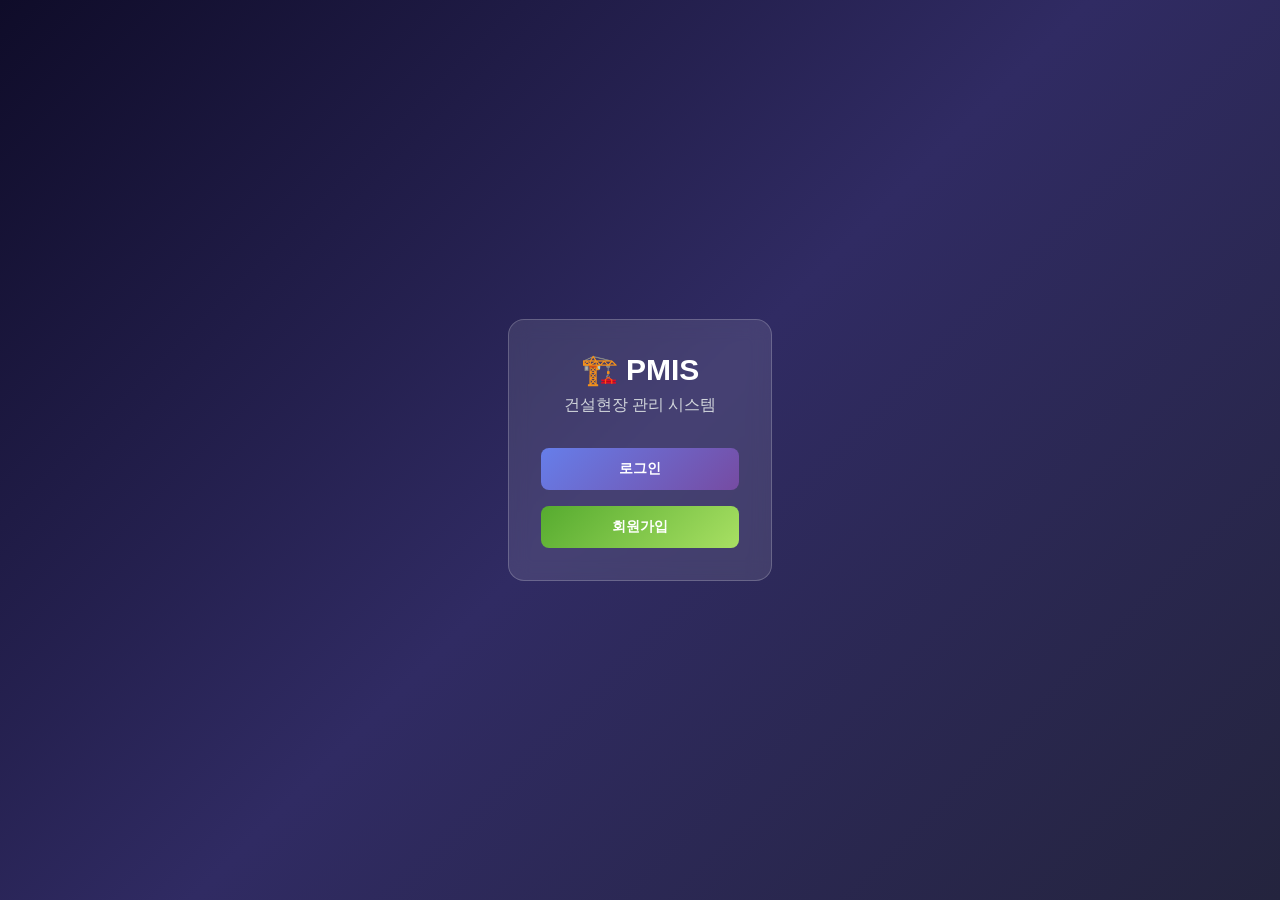
==== index.html @ 2695a150 "Add files via upload" ====
<!DOCTYPE html>
<html lang="ko">
<head>
    <meta charset="UTF-8">
    <meta name="viewport" content="width=device-width, initial-scale=1.0">
    <title>건설현장 관리 시스템 (PMIS)</title>
    <style>
        * { margin: 0; padding: 0; box-sizing: border-box; }
        
        body {
            background: linear-gradient(135deg, #0f0c29, #302b63, #24243e);
            background-attachment: fixed;
            color: #fff;
            font-family: -apple-system, BlinkMacSystemFont, 'Segoe UI', Roboto, sans-serif;
            min-height: 100vh;
        }

        .container { max-width: 448px; margin: 0 auto; padding: 16px; }
        .app-container { max-width: 1200px; margin: 0 auto; padding: 16px; }
        .flex { display: flex; }
        .items-center { align-items: center; }
        .justify-center { justify-content: center; }
        .justify-between { justify-content: space-between; }
        .gap-2 { gap: 8px; }
        .gap-4 { gap: 16px; }
        .grid { display: grid; }
        .grid-cols-1 { grid-template-columns: 1fr; }
        .hidden { display: none !important; }
        
        .mb-2 { margin-bottom: 8px; }
        .mb-4 { margin-bottom: 16px; }
        .mb-6 { margin-bottom: 24px; }
        .mb-8 { margin-bottom: 32px; }
        .mt-4 { margin-top: 16px; }
        .mt-2 { margin-top: 8px; }
        .p-4 { padding: 16px; }
        .p-6 { padding: 24px; }
        .p-8 { padding: 32px; }
        
        .text-center { text-align: center; }
        .text-sm { font-size: 0.875rem; }
        .text-xs { font-size: 0.75rem; }
        .text-lg { font-size: 1.125rem; }
        .text-xl { font-size: 1.25rem; }
        .text-2xl { font-size: 1.5rem; }
        .text-3xl { font-size: 1.875rem; }
        .font-bold { font-weight: 700; }
        
        .w-full { width: 100%; }
        .flex-1 { flex: 1; }
        
        .glass {
            background: rgba(255, 255, 255, 0.1);
            backdrop-filter: blur(10px);
            border: 1px solid rgba(255, 255, 255, 0.2);
            border-radius: 16px;
        }

        .glass-dark {
            background: rgba(0, 0, 0, 0.3);
            backdrop-filter: blur(10px);
            border: 1px solid rgba(255, 255, 255, 0.1);
            border-radius: 12px;
        }

        .btn {
            padding: 12px 24px;
            border-radius: 8px;
            font-weight: 600;
            transition: all 0.3s;
            cursor: pointer;
            border: none;
            color: #fff;
            font-size: 14px;
            text-align: center;
        }

        .btn-primary { background: linear-gradient(135deg, #667eea 0%, #764ba2 100%); }
        .btn-primary:hover { transform: translateY(-2px); box-shadow: 0 10px 20px rgba(102, 126, 234, 0.4); }
        .btn-success { background: linear-gradient(135deg, #56ab2f 0%, #a8e063 100%); }
        .btn-danger { background: linear-gradient(135deg, #eb3349 0%, #f45c43 100%); }
        .btn-sm { padding: 8px 16px; font-size: 12px; }

        .tab {
            padding: 12px 20px;
            cursor: pointer;
            border-radius: 8px;
            transition: all 0.3s;
            background: rgba(255, 255, 255, 0.05);
            border: none;
            color: #fff;
            font-size: 14px;
            white-space: nowrap;
        }

        .tab.active { background: linear-gradient(135deg, #667eea 0%, #764ba2 100%); }

        .badge {
            display: inline-block;
            padding: 4px 12px;
            border-radius: 12px;
            font-size: 0.85em;
            font-weight: 600;
        }

        .role-admin { background: linear-gradient(135deg, #f093fb 0%, #f5576c 100%); }
        .role-manager { background: linear-gradient(135deg, #4facfe 0%, #00f2fe 100%); }
        .role-worker { background: linear-gradient(135deg, #43e97b 0%, #38f9d7 100%); }

        input, select, textarea {
            background: rgba(255, 255, 255, 0.1);
            border: 1px solid rgba(255, 255, 255, 0.2);
            border-radius: 8px;
            padding: 10px;
            color: #fff;
            width: 100%;
            font-size: 14px;
        }

        input::placeholder { color: rgba(255, 255, 255, 0.5); }
        input:focus, select:focus, textarea:focus {
            outline: none;
            border-color: #667eea;
            background: rgba(255, 255, 255, 0.15);
        }

        textarea { resize: vertical; min-height: 80px; font-family: inherit; }
        label { display: block; margin-bottom: 8px; font-size: 14px; font-weight: 500; }

        .data-table { width: 100%; border-collapse: collapse; }
        .data-table th {
            background: rgba(102, 126, 234, 0.3);
            padding: 12px;
            text-align: left;
            font-weight: 600;
            font-size: 14px;
        }
        .data-table td { padding: 12px; border-bottom: 1px solid rgba(255, 255, 255, 0.1); font-size: 14px; }
        .data-table tr:hover { background: rgba(255, 255, 255, 0.05); }

        .modal {
            display: none;
            position: fixed;
            top: 0;
            left: 0;
            width: 100%;
            height: 100%;
            background: rgba(0, 0, 0, 0.8);
            z-index: 2000;
            align-items: center;
            justify-content: center;
            padding: 20px;
        }

        .modal.active { display: flex; }

        .modal-content {
            background: rgba(15, 12, 41, 0.95);
            backdrop-filter: blur(20px);
            border: 1px solid rgba(255, 255, 255, 0.2);
            border-radius: 16px;
            padding: 30px;
            max-width: 600px;
            width: 100%;
            max-height: 90vh;
            overflow-y: auto;
        }

        .gauge-bar {
            width: 100%;
            height: 20px;
            background: rgba(255, 255, 255, 0.1);
            border-radius: 10px;
            overflow: hidden;
        }

        .gauge-fill {
            height: 100%;
            background: linear-gradient(90deg, #56ab2f 0%, #a8e063 100%);
            border-radius: 10px;
            transition: width 0.5s;
        }

        .donut-chart { width: 150px; height: 150px; margin: 0 auto; }
        .donut-segment { fill: none; stroke-width: 20; }

        .progress-warning {
            background: linear-gradient(135deg, #ff6b6b 0%, #ee5a6f 100%);
            color: #fff;
            padding: 8px 16px;
            border-radius: 8px;
            font-size: 0.85em;
            font-weight: 600;
            display: inline-block;
            margin-top: 8px;
            animation: pulse 2s infinite;
        }

        @keyframes pulse { 0%, 100% { opacity: 1; } 50% { opacity: 0.7; } }

        .progress-comparison { display: flex; gap: 16px; margin-bottom: 16px; }
        .progress-item { flex: 1; background: rgba(255, 255, 255, 0.05); padding: 12px; border-radius: 8px; }
        .progress-item-label { font-size: 0.85em; color: #9ca3af; margin-bottom: 4px; }
        .progress-item-value { font-size: 1.5em; font-weight: 700; }

        .progress-diff {
            text-align: center;
            padding: 8px;
            border-radius: 8px;
            font-weight: 600;
            margin-top: 8px;
        }

        .progress-diff.negative { background: rgba(255, 107, 107, 0.2); color: #ff6b6b; }
        .progress-diff.positive { background: rgba(67, 233, 123, 0.2); color: #43e97b; }

        .min-h-screen { min-height: 100vh; display: flex; align-items: center; justify-content: center; }

        .text-gray-300 { color: #d1d5db; }
        .text-gray-400 { color: #9ca3af; }
        .text-red-400 { color: #f87171; }
        .text-green-400 { color: #4ade80; }

        @media (min-width: 768px) {
            .md-grid-cols-2 { grid-template-columns: repeat(2, 1fr); }
        }

        .overflow-x-auto { overflow-x: auto; }
        .fade-in { animation: fadeIn 0.5s; }

        @keyframes fadeIn {
            from { opacity: 0; transform: translateY(20px); }
            to { opacity: 1; transform: translateY(0); }
        }

        .message-success { color: #4ade80; }
        .message-error { color: #f87171; }

        .table-link { color: #4facfe; text-decoration: none; }
        .table-link:hover { text-decoration: underline; }
    </style>
</head>
<body>
    <!-- 초기 선택 화면 -->
    <div id="selectScreen" class="min-h-screen">
        <div class="container">
            <div class="glass p-8 fade-in text-center">
                <h1 class="text-3xl font-bold mb-2">🏗️ PMIS</h1>
                <p class="text-gray-300 mb-8">건설현장 관리 시스템</p>
                
                <button onclick="showLogin()" class="btn btn-primary w-full mb-4">로그인</button>
                <button onclick="showSignup()" class="btn btn-success w-full">회원가입</button>
            </div>
        </div>
    </div>

    <!-- 로그인 화면 -->
    <div id="loginScreen" class="hidden min-h-screen">
        <div class="container">
            <div class="glass p-8 fade-in">
                <h1 class="text-3xl font-bold text-center mb-2">🏗️ 로그인</h1>
                <p class="text-center text-gray-300 mb-8">건설현장 관리 시스템</p>
                
                <form onsubmit="handleLogin(event)">
                    <div class="mb-4">
                        <label>이메일</label>
                        <input type="email" id="loginEmail" required placeholder="이메일을 입력하세요">
                    </div>
                    <div class="mb-6">
                        <label>비밀번호</label>
                        <input type="password" id="loginPassword" required placeholder="비밀번호를 입력하세요">
                    </div>
                    <button type="submit" class="btn btn-primary w-full mb-4">로그인</button>
                    <button type="button" onclick="backToSelect()" class="btn btn-danger w-full">돌아가기</button>
                    <p class="text-xs text-gray-400 mt-4 text-center">
                        관리자 계정: admin@pmis.com
                    </p>
                </form>

                <div id="loginMessage" class="mt-4 text-center text-sm"></div>
            </div>
        </div>
    </div>

    <!-- 회원가입 화면 -->
    <div id="signupScreen" class="hidden min-h-screen">
        <div class="container">
            <div class="glass p-8 fade-in">
                <h1 class="text-3xl font-bold text-center mb-2">🏗️ 회원가입</h1>
                <p class="text-center text-gray-300 mb-8">건설현장 관리 시스템</p>
                
                <form onsubmit="handleSignup(event)">
                    <div class="mb-4">
                        <label>이메일</label>
                        <input type="email" id="signupEmail" required placeholder="이메일을 입력하세요">
                    </div>
                    <div class="mb-4">
                        <label>이름</label>
                        <input type="text" id="signupName" required placeholder="이름을 입력하세요">
                    </div>
                    <div class="mb-6">
                        <label>비밀번호</label>
                        <input type="password" id="signupPassword" required minlength="4" placeholder="비밀번호를 입력하세요">
                    </div>
                    <button type="submit" class="btn btn-primary w-full mb-4">가입 신청</button>
                    <button type="button" onclick="backToSelect()" class="btn btn-danger w-full">돌아가기</button>
                </form>

                <div id="signupMessage" class="mt-4 text-center text-sm"></div>
            </div>
        </div>
    </div>

    <!-- 메인 앱 -->
    <div id="appScreen" class="hidden">
        <div class="app-container">
            <div class="glass p-4 mb-4 flex justify-between items-center">
                <div>
                    <h2 class="text-xl font-bold">🏗️ PMIS</h2>
                    <p class="text-sm text-gray-300" id="userInfo"></p>
                </div>
                <button onclick="logout()" class="btn btn-danger btn-sm">로그아웃</button>
            </div>

            <div class="glass p-4 mb-4 overflow-x-auto">
                <div class="flex gap-2" style="min-width: max-content;">
                    <button class="tab active" onclick="switchTab('dashboard')" id="tabDashboard">대시보드</button>
                    <button class="tab" onclick="switchTab('sites')" id="tabSites">현장관리</button>
                    <button class="tab hidden" onclick="switchTab('pending')" id="tabPending">가입승인</button>
                </div>
            </div>

            <div id="contentDashboard" class="fade-in">
                <div class="grid grid-cols-1 md-grid-cols-2 gap-4 mb-4">
                    <div class="glass-dark p-6">
                        <h3 class="text-lg font-bold mb-4">평균 공정률</h3>
                        <div class="donut-chart" id="progressChart"></div>
                        <p class="text-center mt-4 text-2xl font-bold" id="avgProgress">0%</p>
                    </div>
                    <div class="glass-dark p-6">
                        <h3 class="text-lg font-bold mb-4">평균 안전 이행률</h3>
                        <div class="donut-chart" id="safetyChart"></div>
                        <p class="text-center mt-4 text-2xl font-bold" id="avgSafety">0%</p>
                    </div>
                </div>

                <div class="glass-dark p-6">
                    <h3 class="text-lg font-bold mb-4">현장 현황</h3>
                    <div class="overflow-x-auto">
                        <table class="data-table" id="dashboardTable">
                            <thead><tr><th>현장명</th><th>공정률</th><th>담당자</th></tr></thead>
                            <tbody></tbody>
                        </table>
                    </div>
                </div>
            </div>

            <div id="contentSites" class="hidden">
                <div class="flex justify-between items-center mb-4">
                    <h2 class="text-2xl font-bold">현장 관리</h2>
                    <button onclick="openSiteModal()" class="btn btn-primary">+ 현장 추가</button>
                </div>
                <div id="sitesList" class="grid grid-cols-1 gap-4"></div>
            </div>

            <div id="contentPending" class="hidden">
                <h2 class="text-2xl font-bold mb-4">가입 승인</h2>
                <div class="glass-dark p-6">
                    <div class="overflow-x-auto">
                        <table class="data-table" id="pendingTable">
                            <thead><tr><th>이메일</th><th>이름</th><th>신청일</th><th>승인</th></tr></thead>
                            <tbody></tbody>
                        </table>
                    </div>
                </div>
            </div>
        </div>
    </div>

    <!-- 현장 추가 모달 -->
    <div id="siteModal" class="modal">
        <div class="modal-content">
            <h3 class="text-2xl font-bold mb-6">현장 등록</h3>
            <form onsubmit="saveSite(event)">
                <input type="hidden" id="siteId">
                <div class="mb-4">
                    <label>현장명</label>
                    <input type="text" id="siteName" required>
                </div>
                <div class="mb-4">
                    <label>위치</label>
                    <input type="text" id="siteLocation" required>
                </div>
                <div class="mb-4">
                    <label>계획 공정률 (%)</label>
                    <input type="number" id="sitePlannedProgress" min="0" max="100" value="0">
                </div>
                <div class="mb-4">
                    <label>실제 공정률 (%)</label>
                    <input type="number" id="siteProgress" min="0" max="100" value="0">
                </div>
                <div class="flex gap-4">
                    <button type="submit" class="btn btn-success flex-1">저장</button>
                    <button type="button" onclick="closeSiteModal()" class="btn btn-danger flex-1">취소</button>
                </div>
            </form>
        </div>
    </div>

    <!-- 현장 상세 모달 -->
    <div id="siteDetailModal" class="modal">
        <div class="modal-content">
            <h3 class="text-2xl font-bold mb-6" id="detailSiteName"></h3>
            <div class="progress-comparison">
                <div class="progress-item">
                    <div class="progress-item-label">계획 공정률</div>
                    <div class="progress-item-value" id="detailPlannedProgress">0%</div>
                </div>
                <div class="progress-item">
                    <div class="progress-item-label">실제 공정률</div>
                    <div class="progress-item-value" id="detailActualProgress">0%</div>
                </div>
            </div>
            <div id="progressDiff" class="progress-diff"></div>
            <div id="progressWarning"></div>
            <div class="mb-4 mt-4">
                <div class="flex justify-between text-sm mb-2">
                    <span>진행률</span>
                    <span id="detailProgress">0%</span>
                </div>
                <div class="gauge-bar">
                    <div class="gauge-fill" id="detailProgressBar" style="width: 0%"></div>
                </div>
            </div>
            <button onclick="updateProgress()" class="btn btn-primary btn-sm w-full mb-2">공정률 업데이트</button>
            <button onclick="closeSiteDetail()" class="btn btn-danger btn-sm w-full">닫기</button>
        </div>
    </div>

    <script>
        class Store {
            static get(key) {
                try { return JSON.parse(localStorage.getItem(key)) || []; }
                catch { return []; }
            }
            static set(key, val) { localStorage.setItem(key, JSON.stringify(val)); }
            static getObj(key) {
                try { return JSON.parse(localStorage.getItem(key)) || {}; }
                catch { return {}; }
            }
        }

        function init() {
            const users = Store.get('users');
            if (!users.find(u => u.email === 'admin@pmis.com')) {
                users.push({
                    id: 'admin-001',
                    email: 'admin@pmis.com',
                    password: '1234',
                    name: '시스템 관리자',
                    role: 'admin',
                    approved: true
                });
                Store.set('users', users);
                console.log('관리자 계정 생성 완료');
            }
        }

        let user = null;

        function showLogin() {
            hide('selectScreen');
            show('loginScreen');
        }

        function showSignup() {
            hide('selectScreen');
            show('signupScreen');
        }

        function backToSelect() {
            hide('loginScreen');
            hide('signupScreen');
            show('selectScreen');
            document.getElementById('loginMessage').textContent = '';
            document.getElementById('signupMessage').textContent = '';
        }

        function handleLogin(e) {
            e.preventDefault();
            const email = document.getElementById('loginEmail').value.trim();
            const password = document.getElementById('loginPassword').value.trim();

            const users = Store.get('users');
            const found = users.find(u => u.email === email && u.password === password);

            if (!found) {
                showMsg('loginMessage', '이메일 또는 비밀번호가 올바르지 않습니다.', 'error');
                return;
            }

            if (!found.approved) {
                showMsg('loginMessage', '관리자의 승인을 기다리고 있습니다.', 'error');
                return;
            }

            user = found;
            Store.set('currentUser', found);
            showApp();
        }

        function handleSignup(e) {
            e.preventDefault();
            const email = document.getElementById('signupEmail').value.trim();
            const name = document.getElementById('signupName').value.trim();
            const password = document.getElementById('signupPassword').value.trim();

            const users = Store.get('users');
            
            if (users.find(u => u.email === email)) {
                showMsg('signupMessage', '이미 등록된 이메일입니다.', 'error');
                return;
            }

            users.push({
                id: 'user-' + Date.now(),
                email, name, password,
                role: 'worker',
                approved: false,
                createdAt: new Date().toISOString()
            });

            Store.set('users', users);
            showMsg('signupMessage', '가입 신청 완료! 관리자 승인을 기다려주세요.', 'success');
            
            setTimeout(() => {
                document.getElementById('signupEmail').value = '';
                document.getElementById('signupName').value = '';
                document.getElementById('signupPassword').value = '';
            }, 2000);
        }

        function logout() {
            if (confirm('로그아웃 하시겠습니까?')) {
                user = null;
                localStorage.removeItem('currentUser');
                hide('appScreen');
                show('selectScreen');
            }
        }

        function showApp() {
            hide('loginScreen');
            show('appScreen');

            const roles = { 'admin': '관리자', 'manager': '책임자', 'worker': '실무자' };
            document.getElementById('userInfo').innerHTML = `
                <span class="badge role-${user.role}">${roles[user.role]}</span>
                ${user.name} (${user.email})
            `;

            if (user.role === 'admin') {
                show('tabPending');
            }

            loadDashboard();
        }

        function switchTab(tab) {
            document.querySelectorAll('.tab').forEach(t => t.classList.remove('active'));
            document.querySelectorAll('[id^="content"]').forEach(c => hide(c.id));

            const tabEl = document.getElementById('tab' + tab.charAt(0).toUpperCase() + tab.slice(1));
            const contentEl = document.getElementById('content' + tab.charAt(0).toUpperCase() + tab.slice(1));
            
            if (tabEl) tabEl.classList.add('active');
            if (contentEl) show(contentEl.id);

            if (tab === 'dashboard') loadDashboard();
            else if (tab === 'sites') loadSites();
            else if (tab === 'pending') loadPending();
        }

        function loadDashboard() {
            const sites = Store.get('sites');
            let mySites = user.role === 'worker' ? sites.filter(s => s.ownerId === user.id) : sites;

            const avg = mySites.length > 0 
                ? Math.round(mySites.reduce((sum, s) => sum + (s.progress || 0), 0) / mySites.length)
                : 0;

            drawChart('progressChart', avg, '#667eea');
            drawChart('safetyChart', 0, '#56ab2f');

            document.getElementById('avgProgress').textContent = avg + '%';
            document.getElementById('avgSafety').textContent = '0%';

            const tbody = document.querySelector('#dashboardTable tbody');
            tbody.innerHTML = '';

            mySites.forEach(site => {
                const owner = Store.get('users').find(u => u.id === site.ownerId);
                const row = tbody.insertRow();
                row.innerHTML = `
                    <td><a href="#" onclick="openDetail('${site.id}'); return false;" class="table-link">${site.name}</a></td>
                    <td>${site.progress || 0}%</td>
                    <td>${owner ? owner.name : '-'}</td>
                `;
            });

            if (mySites.length === 0) {
                tbody.innerHTML = '<tr><td colspan="3" class="text-center text-gray-400">등록된 현장이 없습니다</td></tr>';
            }
        }

        function drawChart(id, percent, color) {
            const el = document.getElementById(id);
            const r = 65;
            const c = 2 * Math.PI * r;
            const o = c - (percent / 100 * c);

            el.innerHTML = `
                <svg width="150" height="150" style="transform: rotate(-90deg);">
                    <circle cx="75" cy="75" r="${r}" class="donut-segment" stroke="rgba(255,255,255,0.1)" />
                    <circle cx="75" cy="75" r="${r}" class="donut-segment" stroke="${color}" 
                        stroke-dasharray="${c}" stroke-dashoffset="${o}" />
                    <text x="75" y="80" text-anchor="middle" fill="#fff" font-size="24" font-weight="bold" 
                        transform="rotate(90 75 75)">${percent}%</text>
                </svg>
            `;
        }

        function loadSites() {
            const sites = Store.get('sites');
            let mySites = user.role === 'worker' ? sites.filter(s => s.ownerId === user.id) : sites;

            const container = document.getElementById('sitesList');
            container.innerHTML = '';

            mySites.forEach(site => {
                const planned = site.plannedProgress || 0;
                const actual = site.progress || 0;
                const ratio = planned > 0 ? (actual / planned) : 1;

                let warn = '';
                if (ratio < 0.95) {
                    warn = '<div class="progress-warning">⚠️ 주의: 공정 지연</div>';
                }

                const card = document.createElement('div');
                card.className = 'glass-dark p-6 fade-in';
                card.innerHTML = `
                    <div class="flex justify-between items-start mb-4">
                        <div>
                            <h3 class="text-xl font-bold">${site.name}</h3>
                            <p class="text-sm text-gray-400">${site.location}</p>
                        </div>
                        ${user.role === 'worker' && site.ownerId === user.id ? 
                            `<button onclick="delSite('${site.id}')" class="text-red-400">삭제</button>` : ''}
                    </div>
                    ${warn}
                    <div class="mb-4">
                        <div class="flex justify-between text-sm mb-2">
                            <span>실제 공정률</span>
                            <span>${actual}%</span>
                        </div>
                        <div class="gauge-bar">
                            <div class="gauge-fill" style="width: ${actual}%"></div>
                        </div>
                        <div class="flex justify-between text-xs mt-1 text-gray-400">
                            <span>계획: ${planned}%</span>
                            <span style="color: ${ratio >= 0.95 ? '#43e97b' : '#ff6b6b'}">${Math.round(ratio * 100)}%</span>
                        </div>
                    </div>
                    <button onclick="openDetail('${site.id}')" class="btn btn-primary w-full btn-sm">상세 보기</button>
                `;
                container.appendChild(card);
            });

            if (mySites.length === 0) {
                container.innerHTML = '<div class="glass-dark p-6 text-center text-gray-400">등록된 현장이 없습니다</div>';
            }
        }

        function openSiteModal() {
            document.getElementById('siteId').value = '';
            document.getElementById('siteName').value = '';
            document.getElementById('siteLocation').value = '';
            document.getElementById('sitePlannedProgress').value = '0';
            document.getElementById('siteProgress').value = '0';
            show('siteModal');
        }

        function closeSiteModal() {
            hide('siteModal');
        }

        function saveSite(e) {
            e.preventDefault();
            
            const sites = Store.get('sites');
            const id = document.getElementById('siteId').value || 'site-' + Date.now();
            
            const site = {
                id,
                name: document.getElementById('siteName').value,
                location: document.getElementById('siteLocation').value,
                plannedProgress: parseInt(document.getElementById('sitePlannedProgress').value) || 0,
                progress: parseInt(document.getElementById('siteProgress').value) || 0,
                ownerId: user.id,
                createdAt: new Date().toISOString()
            };

            const idx = sites.findIndex(s => s.id === id);
            if (idx >= 0) {
                sites[idx] = { ...sites[idx], ...site };
            } else {
                sites.push(site);
            }

            Store.set('sites', sites);
            closeSiteModal();
            loadSites();
            loadDashboard();
        }

        function delSite(id) {
            if (confirm('현장을 삭제하시겠습니까?')) {
                const sites = Store.get('sites').filter(s => s.id !== id);
                Store.set('sites', sites);
                loadSites();
                loadDashboard();
            }
        }

        let currentSiteId = null;

        function openDetail(id) {
            currentSiteId = id;
            const site = Store.get('sites').find(s => s.id === id);
            if (!site) return;

            document.getElementById('detailSiteName').textContent = site.name;
            
            const planned = site.plannedProgress || 0;
            const actual = site.progress || 0;
            const ratio = planned > 0 ? (actual / planned) : 1;

            document.getElementById('detailPlannedProgress').textContent = planned + '%';
            document.getElementById('detailActualProgress').textContent = actual + '%';
            
            const diffEl = document.getElementById('progressDiff');
            diffEl.textContent = `달성률: ${Math.round(ratio * 100)}%`;
            diffEl.className = 'progress-diff ' + (ratio >= 0.95 ? 'positive' : 'negative');

            const warnEl = document.getElementById('progressWarning');
            if (ratio < 0.95) {
                warnEl.innerHTML = '<div class="progress-warning">⚠️ 주의: 계획 대비 95% 미만</div>';
            } else {
                warnEl.innerHTML = '';
            }

            document.getElementById('detailProgress').textContent = actual + '%';
            document.getElementById('detailProgressBar').style.width = actual + '%';

            show('siteDetailModal');
        }

        function closeSiteDetail() {
            hide('siteDetailModal');
            currentSiteId = null;
        }

        function updateProgress() {
            const val = prompt('새로운 실제 공정률 (0-100):', '0');
            if (val === null) return;

            const progress = parseInt(val);
            if (isNaN(progress) || progress < 0 || progress > 100) {
                alert('0에서 100 사이의 숫자를 입력하세요.');
                return;
            }

            const sites = Store.get('sites');
            const site = sites.find(s => s.id === currentSiteId);
            
            if (site) {
                site.progress = progress;
                Store.set('sites', sites);
                openDetail(currentSiteId);
                loadDashboard();
                loadSites();
            }
        }

        function loadPending() {
            const users = Store.get('users').filter(u => !u.approved);
            const tbody = document.querySelector('#pendingTable tbody');
            tbody.innerHTML = '';

            users.forEach(u => {
                const row = tbody.insertRow();
                row.innerHTML = `
                    <td>${u.email}</td>
                    <td>${u.name}</td>
                    <td>${new Date(u.createdAt).toLocaleDateString('ko-KR')}</td>
                    <td>
                        <button onclick="approve('${u.id}')" class="btn btn-success btn-sm">승인</button>
                        <button onclick="reject('${u.id}')" class="btn btn-danger btn-sm">거부</button>
                    </td>
                `;
            });

            if (users.length === 0) {
                tbody.innerHTML = '<tr><td colspan="4" class="text-center text-gray-400">승인 대기중인 회원이 없습니다</td></tr>';
            }
        }

        function approve(id) {
            if (confirm('승인하시겠습니까?')) {
                const users = Store.get('users');
                const u = users.find(x => x.id === id);
                if (u) {
                    u.approved = true;
                    Store.set('users', users);
                    loadPending();
                    alert('승인되었습니다.');
                }
            }
        }

        function reject(id) {
            if (confirm('거부하시겠습니까?')) {
                const users = Store.get('users').filter(x => x.id !== id);
                Store.set('users', users);
                loadPending();
                alert('거부되었습니다.');
            }
        }

        function showMsg(id, msg, type) {
            const el = document.getElementById(id);
            el.textContent = msg;
            el.className = 'mt-4 text-center text-sm message-' + type;
        }

        function hide(id) {
            const el = document.getElementById(id);
            if (el) el.classList.add('hidden');
        }

        function show(id) {
            const el = document.getElementById(id);
            if (el) el.classList.remove('hidden');
        }

        window.addEventListener('DOMContentLoaded', () => {
            init();
            const saved = Store.getObj('currentUser');
            if (saved && saved.id) {
                const users = Store.get('users');
                const found = users.find(u => u.id === saved.id);
                if (found && found.approved) {
                    user = found;
                    hide('selectScreen');
                    showApp();
                }
            }
        });
    </script>
</body>
</html>
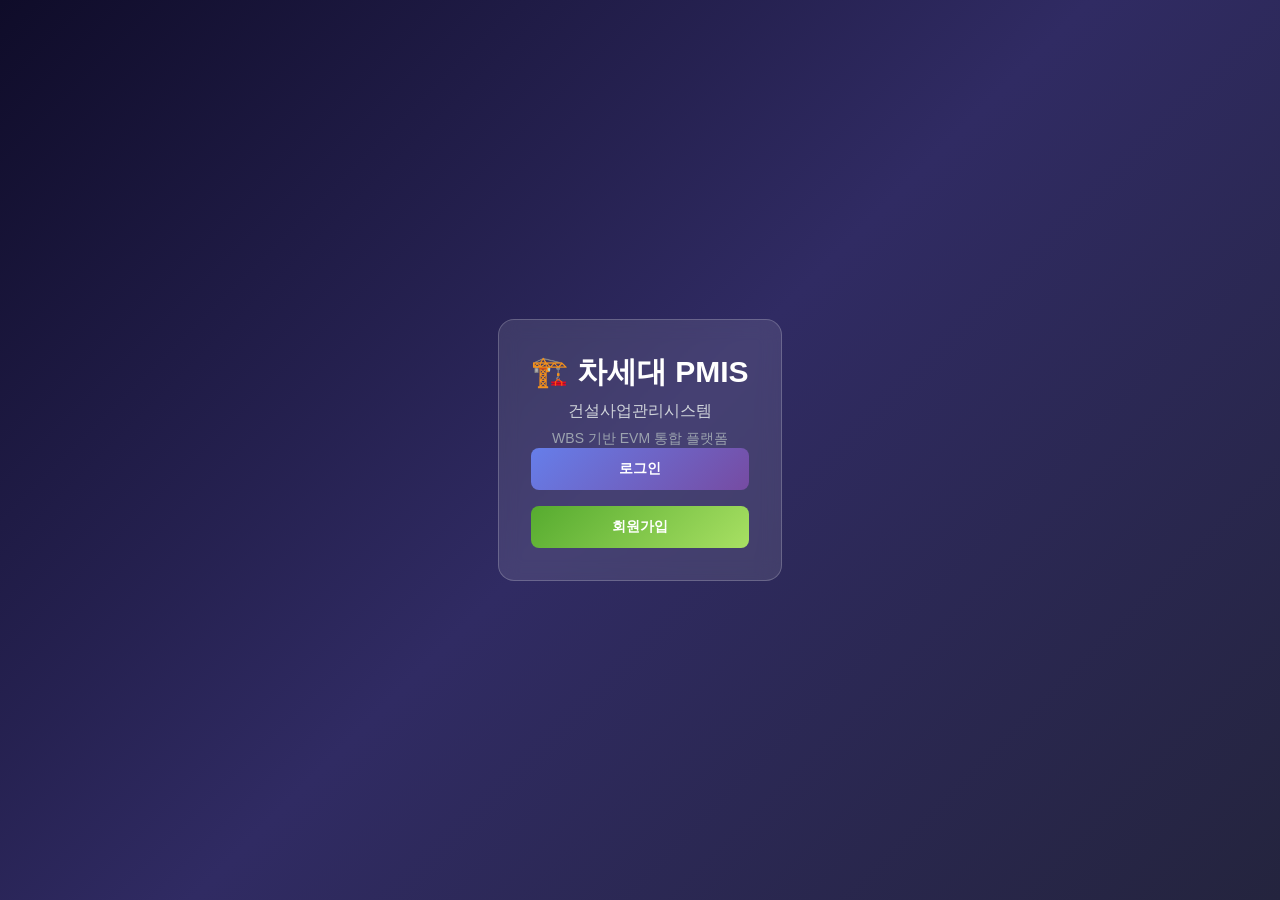
==== commit 2e27693f: "Add files via upload" ====
--- a/index.html
+++ b/index.html
@@ -3,10 +3,20 @@
 <head>
     <meta charset="UTF-8">
     <meta name="viewport" content="width=device-width, initial-scale=1.0">
-    <title>건설현장 관리 시스템 (PMIS)</title>
+    <title>차세대 건설사업관리시스템 (PMIS)</title>
     <style>
         * { margin: 0; padding: 0; box-sizing: border-box; }
         
+        :root {
+            --color-primary: #667eea;
+            --color-success: #56ab2f;
+            --color-warning: #f9d423;
+            --color-danger: #eb3349;
+            --color-safe: #43e97b;
+            --color-caution: #ffd93d;
+            --color-critical: #ff6b6b;
+        }
+
         body {
             background: linear-gradient(135deg, #0f0c29, #302b63, #24243e);
             background-attachment: fixed;
@@ -15,29 +25,31 @@
             min-height: 100vh;
         }
 
-        .container { max-width: 448px; margin: 0 auto; padding: 16px; }
-        .app-container { max-width: 1200px; margin: 0 auto; padding: 16px; }
+        .container { max-width: 500px; margin: 0 auto; padding: 16px; }
+        .app-container { max-width: 1600px; margin: 0 auto; padding: 16px; }
+        
         .flex { display: flex; }
         .items-center { align-items: center; }
-        .justify-center { justify-content: center; }
         .justify-between { justify-content: space-between; }
         .gap-2 { gap: 8px; }
         .gap-4 { gap: 16px; }
         .grid { display: grid; }
         .grid-cols-1 { grid-template-columns: 1fr; }
+        .grid-cols-2 { grid-template-columns: repeat(2, 1fr); }
+        .grid-cols-3 { grid-template-columns: repeat(3, 1fr); }
         .hidden { display: none !important; }
         
         .mb-2 { margin-bottom: 8px; }
         .mb-4 { margin-bottom: 16px; }
         .mb-6 { margin-bottom: 24px; }
-        .mb-8 { margin-bottom: 32px; }
+        .mt-2 { margin-top: 8px; }
         .mt-4 { margin-top: 16px; }
-        .mt-2 { margin-top: 8px; }
         .p-4 { padding: 16px; }
         .p-6 { padding: 24px; }
         .p-8 { padding: 32px; }
         
         .text-center { text-align: center; }
+        .text-right { text-align: right; }
         .text-sm { font-size: 0.875rem; }
         .text-xs { font-size: 0.75rem; }
         .text-lg { font-size: 1.125rem; }
@@ -75,10 +87,10 @@
             text-align: center;
         }
 
-        .btn-primary { background: linear-gradient(135deg, #667eea 0%, #764ba2 100%); }
+        .btn-primary { background: linear-gradient(135deg, var(--color-primary) 0%, #764ba2 100%); }
         .btn-primary:hover { transform: translateY(-2px); box-shadow: 0 10px 20px rgba(102, 126, 234, 0.4); }
-        .btn-success { background: linear-gradient(135deg, #56ab2f 0%, #a8e063 100%); }
-        .btn-danger { background: linear-gradient(135deg, #eb3349 0%, #f45c43 100%); }
+        .btn-success { background: linear-gradient(135deg, var(--color-success) 0%, #a8e063 100%); }
+        .btn-danger { background: linear-gradient(135deg, var(--color-danger) 0%, #f45c43 100%); }
         .btn-sm { padding: 8px 16px; font-size: 12px; }
 
         .tab {
@@ -93,19 +105,100 @@
             white-space: nowrap;
         }
 
-        .tab.active { background: linear-gradient(135deg, #667eea 0%, #764ba2 100%); }
+        .tab.active { background: linear-gradient(135deg, var(--color-primary) 0%, #764ba2 100%); }
 
         .badge {
             display: inline-block;
-            padding: 4px 12px;
+            padding: 6px 14px;
             border-radius: 12px;
             font-size: 0.85em;
             font-weight: 600;
         }
 
+        .badge-safe { background: linear-gradient(135deg, var(--color-safe) 0%, #38f9d7 100%); }
+        .badge-caution { background: linear-gradient(135deg, var(--color-caution) 0%, #ff9966 100%); }
+        .badge-warning { background: linear-gradient(135deg, var(--color-warning) 0%, #ff5e62 100%); }
+        .badge-critical { background: linear-gradient(135deg, var(--color-critical) 0%, #d63031 100%); }
+
         .role-admin { background: linear-gradient(135deg, #f093fb 0%, #f5576c 100%); }
         .role-manager { background: linear-gradient(135deg, #4facfe 0%, #00f2fe 100%); }
-        .role-worker { background: linear-gradient(135deg, #43e97b 0%, #38f9d7 100%); }
+        .role-worker { background: linear-gradient(135deg, var(--color-safe) 0%, #38f9d7 100%); }
+
+        /* WBS 트리 구조 */
+        .wbs-tree { list-style: none; padding-left: 0; }
+        .wbs-item {
+            padding: 12px;
+            margin-bottom: 8px;
+            border-radius: 8px;
+            background: rgba(255, 255, 255, 0.05);
+            cursor: pointer;
+            transition: all 0.3s;
+        }
+        .wbs-item:hover { background: rgba(255, 255, 255, 0.1); }
+        .wbs-item.level-1 { margin-left: 0; }
+        .wbs-item.level-2 { margin-left: 20px; }
+        .wbs-item.level-3 { margin-left: 40px; }
+        .wbs-item.level-4 { margin-left: 60px; }
+
+        .wbs-status-not-started { border-left: 4px solid #95a5a6; }
+        .wbs-status-in-progress { border-left: 4px solid var(--color-caution); }
+        .wbs-status-completed { border-left: 4px solid var(--color-safe); }
+        .wbs-status-delayed { border-left: 4px solid var(--color-critical); }
+
+        /* EVM 대시보드 */
+        .evm-card {
+            background: rgba(0, 0, 0, 0.4);
+            border: 1px solid rgba(255, 255, 255, 0.1);
+            border-radius: 12px;
+            padding: 20px;
+        }
+
+        .evm-value {
+            font-size: 2em;
+            font-weight: 700;
+            margin-top: 8px;
+        }
+
+        .evm-label {
+            font-size: 0.9em;
+            color: #9ca3af;
+        }
+
+        .gauge-container {
+            width: 200px;
+            height: 200px;
+            margin: 0 auto;
+            position: relative;
+        }
+
+        .gauge-svg {
+            transform: rotate(-90deg);
+        }
+
+        .risk-matrix {
+            display: grid;
+            grid-template-columns: repeat(5, 1fr);
+            gap: 8px;
+            margin-top: 16px;
+        }
+
+        .risk-cell {
+            aspect-ratio: 1;
+            display: flex;
+            align-items: center;
+            justify-content: center;
+            border-radius: 8px;
+            font-size: 0.85em;
+            font-weight: 600;
+            cursor: pointer;
+            transition: all 0.3s;
+        }
+
+        .risk-cell:hover { transform: scale(1.1); }
+        .risk-low { background: #43e97b; color: #000; }
+        .risk-medium { background: #ffd93d; color: #000; }
+        .risk-high { background: #ff9966; color: #fff; }
+        .risk-critical { background: #ff6b6b; color: #fff; }
 
         input, select, textarea {
             background: rgba(255, 255, 255, 0.1);
@@ -117,10 +210,10 @@
             font-size: 14px;
         }
 
-        input::placeholder { color: rgba(255, 255, 255, 0.5); }
+        input::placeholder, textarea::placeholder { color: rgba(255, 255, 255, 0.5); }
         input:focus, select:focus, textarea:focus {
             outline: none;
-            border-color: #667eea;
+            border-color: var(--color-primary);
             background: rgba(255, 255, 255, 0.15);
         }
 
@@ -145,74 +238,65 @@
             left: 0;
             width: 100%;
             height: 100%;
-            background: rgba(0, 0, 0, 0.8);
+            background: rgba(0, 0, 0, 0.85);
             z-index: 2000;
-            align-items: center;
+            align-items: flex-start;
             justify-content: center;
             padding: 20px;
+            overflow-y: auto;
         }
 
         .modal.active { display: flex; }
 
         .modal-content {
-            background: rgba(15, 12, 41, 0.95);
+            background: rgba(15, 12, 41, 0.98);
             backdrop-filter: blur(20px);
             border: 1px solid rgba(255, 255, 255, 0.2);
             border-radius: 16px;
             padding: 30px;
-            max-width: 600px;
+            max-width: 1000px;
             width: 100%;
-            max-height: 90vh;
-            overflow-y: auto;
-        }
-
-        .gauge-bar {
-            width: 100%;
-            height: 20px;
-            background: rgba(255, 255, 255, 0.1);
-            border-radius: 10px;
-            overflow: hidden;
-        }
-
-        .gauge-fill {
-            height: 100%;
-            background: linear-gradient(90deg, #56ab2f 0%, #a8e063 100%);
-            border-radius: 10px;
-            transition: width 0.5s;
-        }
-
-        .donut-chart { width: 150px; height: 150px; margin: 0 auto; }
-        .donut-segment { fill: none; stroke-width: 20; }
-
-        .progress-warning {
-            background: linear-gradient(135deg, #ff6b6b 0%, #ee5a6f 100%);
+            margin: 20px auto;
+        }
+
+        .modal-header {
+            display: flex;
+            justify-content: space-between;
+            align-items: center;
+            margin-bottom: 24px;
+            padding-bottom: 16px;
+            border-bottom: 2px solid rgba(102, 126, 234, 0.3);
+        }
+
+        .modal-close {
+            font-size: 28px;
+            cursor: pointer;
             color: #fff;
-            padding: 8px 16px;
-            border-radius: 8px;
-            font-size: 0.85em;
-            font-weight: 600;
-            display: inline-block;
-            margin-top: 8px;
-            animation: pulse 2s infinite;
-        }
-
-        @keyframes pulse { 0%, 100% { opacity: 1; } 50% { opacity: 0.7; } }
-
-        .progress-comparison { display: flex; gap: 16px; margin-bottom: 16px; }
-        .progress-item { flex: 1; background: rgba(255, 255, 255, 0.05); padding: 12px; border-radius: 8px; }
-        .progress-item-label { font-size: 0.85em; color: #9ca3af; margin-bottom: 4px; }
-        .progress-item-value { font-size: 1.5em; font-weight: 700; }
-
-        .progress-diff {
-            text-align: center;
-            padding: 8px;
-            border-radius: 8px;
-            font-weight: 600;
-            margin-top: 8px;
-        }
-
-        .progress-diff.negative { background: rgba(255, 107, 107, 0.2); color: #ff6b6b; }
-        .progress-diff.positive { background: rgba(67, 233, 123, 0.2); color: #43e97b; }
+            background: none;
+            border: none;
+            padding: 0;
+            line-height: 1;
+        }
+
+        .form-section {
+            background: rgba(255, 255, 255, 0.05);
+            padding: 20px;
+            border-radius: 12px;
+            margin-bottom: 20px;
+        }
+
+        .form-section-title {
+            font-size: 1.1em;
+            font-weight: 700;
+            margin-bottom: 16px;
+            color: #a8edea;
+        }
+
+        .chart-container {
+            position: relative;
+            height: 300px;
+            margin-top: 20px;
+        }
 
         .min-h-screen { min-height: 100vh; display: flex; align-items: center; justify-content: center; }
 
@@ -220,9 +304,12 @@
         .text-gray-400 { color: #9ca3af; }
         .text-red-400 { color: #f87171; }
         .text-green-400 { color: #4ade80; }
+        .text-yellow-400 { color: #fbbf24; }
 
         @media (min-width: 768px) {
             .md-grid-cols-2 { grid-template-columns: repeat(2, 1fr); }
+            .md-grid-cols-3 { grid-template-columns: repeat(3, 1fr); }
+            .md-grid-cols-4 { grid-template-columns: repeat(4, 1fr); }
         }
 
         .overflow-x-auto { overflow-x: auto; }
@@ -236,17 +323,108 @@
         .message-success { color: #4ade80; }
         .message-error { color: #f87171; }
 
-        .table-link { color: #4facfe; text-decoration: none; }
-        .table-link:hover { text-decoration: underline; }
+        .alert {
+            padding: 12px 16px;
+            border-radius: 8px;
+            margin-bottom: 16px;
+        }
+
+        .alert-warning {
+            background: rgba(251, 191, 36, 0.2);
+            border-left: 4px solid #fbbf24;
+        }
+
+        .alert-danger {
+            background: rgba(239, 68, 68, 0.2);
+            border-left: 4px solid #ef4444;
+        }
+
+        .alert-success {
+            background: rgba(34, 197, 94, 0.2);
+            border-left: 4px solid #22c55e;
+        }
+
+        .s-curve-container {
+            position: relative;
+            width: 100%;
+            height: 400px;
+            background: rgba(0, 0, 0, 0.3);
+            border-radius: 12px;
+            padding: 20px;
+        }
+
+        canvas {
+            max-width: 100%;
+        }
+
+        .stat-card {
+            background: rgba(0, 0, 0, 0.4);
+            border: 1px solid rgba(255, 255, 255, 0.1);
+            border-radius: 12px;
+            padding: 20px;
+            text-align: center;
+        }
+
+        .stat-value {
+            font-size: 2.5em;
+            font-weight: 700;
+            margin: 12px 0;
+        }
+
+        .stat-label {
+            font-size: 0.9em;
+            color: #9ca3af;
+        }
+
+        .progress-bar-container {
+            width: 100%;
+            height: 30px;
+            background: rgba(255, 255, 255, 0.1);
+            border-radius: 15px;
+            overflow: hidden;
+            position: relative;
+        }
+
+        .progress-bar {
+            height: 100%;
+            transition: width 0.5s;
+            display: flex;
+            align-items: center;
+            justify-content: center;
+            color: #fff;
+            font-weight: 600;
+            font-size: 0.9em;
+        }
+
+        .tbm-signature {
+            border: 2px dashed rgba(255, 255, 255, 0.3);
+            border-radius: 8px;
+            padding: 40px;
+            text-align: center;
+            cursor: pointer;
+            transition: all 0.3s;
+        }
+
+        .tbm-signature:hover {
+            border-color: var(--color-primary);
+            background: rgba(102, 126, 234, 0.1);
+        }
+
+        .tbm-signature canvas {
+            border: 1px solid rgba(255, 255, 255, 0.2);
+            border-radius: 4px;
+            background: white;
+        }
     </style>
 </head>
 <body>
-    <!-- 초기 선택 화면 -->
+    <!-- 로그인 화면 -->
     <div id="selectScreen" class="min-h-screen">
         <div class="container">
             <div class="glass p-8 fade-in text-center">
-                <h1 class="text-3xl font-bold mb-2">🏗️ PMIS</h1>
-                <p class="text-gray-300 mb-8">건설현장 관리 시스템</p>
+                <h1 class="text-3xl font-bold mb-2">🏗️ 차세대 PMIS</h1>
+                <p class="text-gray-300 mb-2">건설사업관리시스템</p>
+                <p class="text-sm text-gray-400 mb-8">WBS 기반 EVM 통합 플랫폼</p>
                 
                 <button onclick="showLogin()" class="btn btn-primary w-full mb-4">로그인</button>
                 <button onclick="showSignup()" class="btn btn-success w-full">회원가입</button>
@@ -259,7 +437,7 @@
         <div class="container">
             <div class="glass p-8 fade-in">
                 <h1 class="text-3xl font-bold text-center mb-2">🏗️ 로그인</h1>
-                <p class="text-center text-gray-300 mb-8">건설현장 관리 시스템</p>
+                <p class="text-center text-gray-300 mb-8">차세대 건설사업관리시스템</p>
                 
                 <form onsubmit="handleLogin(event)">
                     <div class="mb-4">
@@ -287,20 +465,20 @@
         <div class="container">
             <div class="glass p-8 fade-in">
                 <h1 class="text-3xl font-bold text-center mb-2">🏗️ 회원가입</h1>
-                <p class="text-center text-gray-300 mb-8">건설현장 관리 시스템</p>
+                <p class="text-center text-gray-300 mb-8">차세대 건설사업관리시스템</p>
                 
                 <form onsubmit="handleSignup(event)">
                     <div class="mb-4">
                         <label>이메일</label>
-                        <input type="email" id="signupEmail" required placeholder="이메일을 입력하세요">
+                        <input type="email" id="signupEmail" required>
                     </div>
                     <div class="mb-4">
                         <label>이름</label>
-                        <input type="text" id="signupName" required placeholder="이름을 입력하세요">
+                        <input type="text" id="signupName" required>
                     </div>
                     <div class="mb-6">
                         <label>비밀번호</label>
-                        <input type="password" id="signupPassword" required minlength="4" placeholder="비밀번호를 입력하세요">
+                        <input type="password" id="signupPassword" required minlength="4">
                     </div>
                     <button type="submit" class="btn btn-primary w-full mb-4">가입 신청</button>
                     <button type="button" onclick="backToSelect()" class="btn btn-danger w-full">돌아가기</button>
@@ -316,7 +494,7 @@
         <div class="app-container">
             <div class="glass p-4 mb-4 flex justify-between items-center">
                 <div>
-                    <h2 class="text-xl font-bold">🏗️ PMIS</h2>
+                    <h2 class="text-xl font-bold">🏗️ 차세대 PMIS</h2>
                     <p class="text-sm text-gray-300" id="userInfo"></p>
                 </div>
                 <button onclick="logout()" class="btn btn-danger btn-sm">로그아웃</button>
@@ -324,132 +502,536 @@
 
             <div class="glass p-4 mb-4 overflow-x-auto">
                 <div class="flex gap-2" style="min-width: max-content;">
-                    <button class="tab active" onclick="switchTab('dashboard')" id="tabDashboard">대시보드</button>
-                    <button class="tab" onclick="switchTab('sites')" id="tabSites">현장관리</button>
+                    <button class="tab active" onclick="switchTab('dashboard')" id="tabDashboard">통합 대시보드</button>
+                    <button class="tab" onclick="switchTab('wbs')" id="tabWBS">WBS 관리</button>
+                    <button class="tab" onclick="switchTab('daily')" id="tabDaily">작업일보</button>
+                    <button class="tab" onclick="switchTab('evm')" id="tabEVM">EVM 분석</button>
+                    <button class="tab" onclick="switchTab('safety')" id="tabSafety">안전관리</button>
                     <button class="tab hidden" onclick="switchTab('pending')" id="tabPending">가입승인</button>
                 </div>
             </div>
 
+            <!-- 통합 대시보드 -->
             <div id="contentDashboard" class="fade-in">
+                <!-- EVM 핵심 지표 -->
+                <div class="grid grid-cols-1 md-grid-cols-4 gap-4 mb-4">
+                    <div class="evm-card">
+                        <div class="evm-label">계획공사비 (PV)</div>
+                        <div class="evm-value" id="dashPV">0억</div>
+                    </div>
+                    <div class="evm-card">
+                        <div class="evm-label">달성공사비 (EV)</div>
+                        <div class="evm-value" id="dashEV">0억</div>
+                    </div>
+                    <div class="evm-card">
+                        <div class="evm-label">실투입비 (AC)</div>
+                        <div class="evm-value" id="dashAC">0억</div>
+                    </div>
+                    <div class="evm-card">
+                        <div class="evm-label">프로젝트 상태</div>
+                        <div class="evm-value"><span id="dashStatus" class="badge">-</span></div>
+                    </div>
+                </div>
+
+                <!-- S-Curve 차트 -->
+                <div class="glass-dark p-6 mb-4">
+                    <h3 class="text-lg font-bold mb-4">S-Curve (공정 곡선)</h3>
+                    <div class="s-curve-container">
+                        <canvas id="sCurveChart"></canvas>
+                    </div>
+                </div>
+
+                <!-- 성과 지표 -->
                 <div class="grid grid-cols-1 md-grid-cols-2 gap-4 mb-4">
                     <div class="glass-dark p-6">
-                        <h3 class="text-lg font-bold mb-4">평균 공정률</h3>
-                        <div class="donut-chart" id="progressChart"></div>
-                        <p class="text-center mt-4 text-2xl font-bold" id="avgProgress">0%</p>
+                        <h3 class="text-lg font-bold mb-4">공정 성과 지수 (SPI)</h3>
+                        <div class="gauge-container" id="spiGauge"></div>
+                        <div class="text-center mt-4">
+                            <div class="text-3xl font-bold" id="spiValue">0.00</div>
+                            <div class="text-sm text-gray-400 mt-2" id="spiStatus">-</div>
+                        </div>
                     </div>
                     <div class="glass-dark p-6">
-                        <h3 class="text-lg font-bold mb-4">평균 안전 이행률</h3>
-                        <div class="donut-chart" id="safetyChart"></div>
-                        <p class="text-center mt-4 text-2xl font-bold" id="avgSafety">0%</p>
-                    </div>
-                </div>
-
+                        <h3 class="text-lg font-bold mb-4">원가 성과 지수 (CPI)</h3>
+                        <div class="gauge-container" id="cpiGauge"></div>
+                        <div class="text-center mt-4">
+                            <div class="text-3xl font-bold" id="cpiValue">0.00</div>
+                            <div class="text-sm text-gray-400 mt-2" id="cpiStatus">-</div>
+                        </div>
+                    </div>
+                </div>
+
+                <!-- 안전 현황 -->
                 <div class="glass-dark p-6">
-                    <h3 class="text-lg font-bold mb-4">현장 현황</h3>
+                    <h3 class="text-lg font-bold mb-4">금일 안전 현황</h3>
+                    <div class="grid grid-cols-1 md-grid-cols-3 gap-4">
+                        <div class="stat-card">
+                            <div class="stat-label">위험성평가</div>
+                            <div class="stat-value" id="riskCount">0</div>
+                            <div class="text-sm text-gray-400">건</div>
+                        </div>
+                        <div class="stat-card">
+                            <div class="stat-label">TBM 실시</div>
+                            <div class="stat-value" id="tbmCount">0</div>
+                            <div class="text-sm text-gray-400">회</div>
+                        </div>
+                        <div class="stat-card">
+                            <div class="stat-label">무재해 일수</div>
+                            <div class="stat-value text-green-400" id="safeDays">0</div>
+                            <div class="text-sm text-gray-400">일</div>
+                        </div>
+                    </div>
+                </div>
+            </div>
+
+            <!-- WBS 관리 -->
+            <div id="contentWBS" class="hidden">
+                <div class="flex justify-between items-center mb-4">
+                    <h2 class="text-2xl font-bold">WBS (작업분류체계)</h2>
+                    <button onclick="openWBSModal()" class="btn btn-primary">+ WBS 추가</button>
+                </div>
+
+                <div class="glass-dark p-6">
+                    <div id="wbsTree" class="wbs-tree"></div>
+                </div>
+            </div>
+
+            <!-- 작업일보 -->
+            <div id="contentDaily" class="hidden">
+                <div class="flex justify-between items-center mb-4">
+                    <h2 class="text-2xl font-bold">작업일보</h2>
+                    <button onclick="openDailyModal()" class="btn btn-primary">+ 일보 작성</button>
+                </div>
+
+                <div class="glass-dark p-6">
+                    <div id="dailyList"></div>
+                </div>
+            </div>
+
+            <!-- EVM 분석 -->
+            <div id="contentEVM" class="hidden">
+                <h2 class="text-2xl font-bold mb-4">EVM 상세 분석</h2>
+                
+                <!-- 예측 지표 -->
+                <div class="grid grid-cols-1 md-grid-cols-3 gap-4 mb-4">
+                    <div class="evm-card">
+                        <div class="evm-label">완료시점 예상공사비 (EAC)</div>
+                        <div class="evm-value" id="eacValue">0억</div>
+                        <div class="text-sm text-gray-400 mt-2">현재 추세 지속 시</div>
+                    </div>
+                    <div class="evm-card">
+                        <div class="evm-label">예상차이 (VAC)</div>
+                        <div class="evm-value" id="vacValue">0억</div>
+                        <div class="text-sm text-gray-400 mt-2" id="vacStatus">-</div>
+                    </div>
+                    <div class="evm-card">
+                        <div class="evm-label">완료 성과 지수 (TCPI)</div>
+                        <div class="evm-value" id="tcpiValue">0.00</div>
+                        <div class="text-sm text-gray-400 mt-2">남은 작업 효율 목표</div>
+                    </div>
+                </div>
+
+                <!-- 공종별 EVM 분석 -->
+                <div class="glass-dark p-6">
+                    <h3 class="text-lg font-bold mb-4">공종별 성과 분석</h3>
                     <div class="overflow-x-auto">
-                        <table class="data-table" id="dashboardTable">
-                            <thead><tr><th>현장명</th><th>공정률</th><th>담당자</th></tr></thead>
+                        <table class="data-table" id="evmTable">
+                            <thead>
+                                <tr>
+                                    <th>공종</th>
+                                    <th>BAC</th>
+                                    <th>PV</th>
+                                    <th>EV</th>
+                                    <th>AC</th>
+                                    <th>SPI</th>
+                                    <th>CPI</th>
+                                    <th>상태</th>
+                                </tr>
+                            </thead>
                             <tbody></tbody>
                         </table>
                     </div>
                 </div>
             </div>
 
-            <div id="contentSites" class="hidden">
+            <!-- 안전관리 -->
+            <div id="contentSafety" class="hidden">
                 <div class="flex justify-between items-center mb-4">
-                    <h2 class="text-2xl font-bold">현장 관리</h2>
-                    <button onclick="openSiteModal()" class="btn btn-primary">+ 현장 추가</button>
-                </div>
-                <div id="sitesList" class="grid grid-cols-1 gap-4"></div>
+                    <h2 class="text-2xl font-bold">안전관리 (중대재해처벌법 대응)</h2>
+                    <button onclick="openRiskModal()" class="btn btn-primary">+ 위험성평가</button>
+                </div>
+
+                <!-- 위험성평가 목록 -->
+                <div class="glass-dark p-6 mb-4">
+                    <h3 class="text-lg font-bold mb-4">위험성평가 현황</h3>
+                    <div id="riskList"></div>
+                </div>
+
+                <!-- TBM 기록 -->
+                <div class="glass-dark p-6">
+                    <div class="flex justify-between items-center mb-4">
+                        <h3 class="text-lg font-bold">TBM (Tool Box Meeting)</h3>
+                        <button onclick="openTBMModal()" class="btn btn-success btn-sm">+ TBM 실시</button>
+                    </div>
+                    <div id="tbmList"></div>
+                </div>
             </div>
 
+            <!-- 가입승인 -->
             <div id="contentPending" class="hidden">
                 <h2 class="text-2xl font-bold mb-4">가입 승인</h2>
                 <div class="glass-dark p-6">
-                    <div class="overflow-x-auto">
-                        <table class="data-table" id="pendingTable">
-                            <thead><tr><th>이메일</th><th>이름</th><th>신청일</th><th>승인</th></tr></thead>
-                            <tbody></tbody>
-                        </table>
-                    </div>
+                    <table class="data-table" id="pendingTable">
+                        <thead><tr><th>이메일</th><th>이름</th><th>신청일</th><th>승인</th></tr></thead>
+                        <tbody></tbody>
+                    </table>
                 </div>
             </div>
         </div>
     </div>
 
-    <!-- 현장 추가 모달 -->
-    <div id="siteModal" class="modal">
+    <!-- WBS 추가 모달 -->
+    <div id="wbsModal" class="modal">
         <div class="modal-content">
-            <h3 class="text-2xl font-bold mb-6">현장 등록</h3>
-            <form onsubmit="saveSite(event)">
-                <input type="hidden" id="siteId">
-                <div class="mb-4">
-                    <label>현장명</label>
-                    <input type="text" id="siteName" required>
-                </div>
-                <div class="mb-4">
-                    <label>위치</label>
-                    <input type="text" id="siteLocation" required>
-                </div>
-                <div class="mb-4">
-                    <label>계획 공정률 (%)</label>
-                    <input type="number" id="sitePlannedProgress" min="0" max="100" value="0">
-                </div>
-                <div class="mb-4">
-                    <label>실제 공정률 (%)</label>
-                    <input type="number" id="siteProgress" min="0" max="100" value="0">
-                </div>
+            <div class="modal-header">
+                <h3 class="text-2xl font-bold">WBS 등록</h3>
+                <button onclick="closeWBSModal()" class="modal-close">&times;</button>
+            </div>
+            
+            <form onsubmit="saveWBS(event)">
+                <input type="hidden" id="wbsId">
+                
+                <div class="form-section">
+                    <div class="form-section-title">기본 정보</div>
+                    <div class="mb-4">
+                        <label>WBS 코드 *</label>
+                        <input type="text" id="wbsCode" required placeholder="예: 1.1.1">
+                    </div>
+                    <div class="mb-4">
+                        <label>작업명 *</label>
+                        <input type="text" id="wbsName" required>
+                    </div>
+                    <div class="grid grid-cols-2 gap-4 mb-4">
+                        <div>
+                            <label>레벨</label>
+                            <select id="wbsLevel" required>
+                                <option value="1">Level 1 - 프로젝트</option>
+                                <option value="2">Level 2 - 공종</option>
+                                <option value="3">Level 3 - 공정</option>
+                                <option value="4">Level 4 - 작업</option>
+                            </select>
+                        </div>
+                        <div>
+                            <label>상태</label>
+                            <select id="wbsStatus">
+                                <option value="not-started">착수 전</option>
+                                <option value="in-progress">진행 중</option>
+                                <option value="completed">완료</option>
+                                <option value="delayed">지연</option>
+                            </select>
+                        </div>
+                    </div>
+                    <div class="grid grid-cols-2 gap-4 mb-4">
+                        <div>
+                            <label>예산 (백만원) *</label>
+                            <input type="number" id="wbsBudget" required min="0">
+                        </div>
+                        <div>
+                            <label>진행률 (%)</label>
+                            <input type="number" id="wbsProgress" min="0" max="100" value="0">
+                        </div>
+                    </div>
+                </div>
+
                 <div class="flex gap-4">
                     <button type="submit" class="btn btn-success flex-1">저장</button>
-                    <button type="button" onclick="closeSiteModal()" class="btn btn-danger flex-1">취소</button>
+                    <button type="button" onclick="closeWBSModal()" class="btn btn-danger flex-1">취소</button>
                 </div>
             </form>
         </div>
     </div>
 
-    <!-- 현장 상세 모달 -->
-    <div id="siteDetailModal" class="modal">
+    <!-- 작업일보 모달 -->
+    <div id="dailyModal" class="modal">
         <div class="modal-content">
-            <h3 class="text-2xl font-bold mb-6" id="detailSiteName"></h3>
-            <div class="progress-comparison">
-                <div class="progress-item">
-                    <div class="progress-item-label">계획 공정률</div>
-                    <div class="progress-item-value" id="detailPlannedProgress">0%</div>
-                </div>
-                <div class="progress-item">
-                    <div class="progress-item-label">실제 공정률</div>
-                    <div class="progress-item-value" id="detailActualProgress">0%</div>
-                </div>
+            <div class="modal-header">
+                <h3 class="text-2xl font-bold">작업일보 작성</h3>
+                <button onclick="closeDailyModal()" class="modal-close">&times;</button>
             </div>
-            <div id="progressDiff" class="progress-diff"></div>
-            <div id="progressWarning"></div>
-            <div class="mb-4 mt-4">
-                <div class="flex justify-between text-sm mb-2">
-                    <span>진행률</span>
-                    <span id="detailProgress">0%</span>
-                </div>
-                <div class="gauge-bar">
-                    <div class="gauge-fill" id="detailProgressBar" style="width: 0%"></div>
-                </div>
-            </div>
-            <button onclick="updateProgress()" class="btn btn-primary btn-sm w-full mb-2">공정률 업데이트</button>
-            <button onclick="closeSiteDetail()" class="btn btn-danger btn-sm w-full">닫기</button>
+            
+            <form onsubmit="saveDailyReport(event)">
+                <div class="form-section">
+                    <div class="form-section-title">기본 정보</div>
+                    <div class="grid grid-cols-2 gap-4 mb-4">
+                        <div>
+                            <label>작성일 *</label>
+                            <input type="date" id="dailyDate" required>
+                        </div>
+                        <div>
+                            <label>작성자</label>
+                            <input type="text" id="dailyAuthor" readonly>
+                        </div>
+                    </div>
+                    <div class="grid grid-cols-3 gap-4 mb-4">
+                        <div>
+                            <label>날씨</label>
+                            <select id="dailyWeather">
+                                <option value="맑음">☀️ 맑음</option>
+                                <option value="흐림">☁️ 흐림</option>
+                                <option value="비">🌧️ 비</option>
+                                <option value="눈">❄️ 눈</option>
+                            </select>
+                        </div>
+                        <div>
+                            <label>기온 (°C)</label>
+                            <input type="number" id="dailyTemp">
+                        </div>
+                        <div>
+                            <label>작업가능 여부</label>
+                            <select id="dailyWorkable">
+                                <option value="가능">가능</option>
+                                <option value="부분가능">부분가능</option>
+                                <option value="불가">불가</option>
+                            </select>
+                        </div>
+                    </div>
+                </div>
+
+                <div class="form-section">
+                    <div class="form-section-title">작업 내용 (WBS 기반)</div>
+                    <div class="mb-4">
+                        <label>작업 WBS 선택 *</label>
+                        <select id="dailyWBS" required onchange="loadWBSInfo()">
+                            <option value="">선택하세요</option>
+                        </select>
+                    </div>
+                    <div class="grid grid-cols-2 gap-4 mb-4">
+                        <div>
+                            <label>금일 실적 물량</label>
+                            <input type="number" id="dailyQuantity" step="0.01">
+                        </div>
+                        <div>
+                            <label>누적 물량</label>
+                            <input type="number" id="dailyCumulative" readonly>
+                        </div>
+                    </div>
+                    <div class="mb-4">
+                        <label>작업 상세 내용</label>
+                        <textarea id="dailyWorkDesc"></textarea>
+                    </div>
+                </div>
+
+                <div class="form-section">
+                    <div class="form-section-title">투입 자원</div>
+                    <div class="grid grid-cols-2 gap-4 mb-4">
+                        <div>
+                            <label>투입 인력 (명)</label>
+                            <input type="number" id="dailyLabor" min="0">
+                        </div>
+                        <div>
+                            <label>장비 사용</label>
+                            <input type="text" id="dailyEquipment" placeholder="예: 크레인 1대">
+                        </div>
+                    </div>
+                    <div class="mb-4">
+                        <label>주요 자재 반입/사용</label>
+                        <textarea id="dailyMaterial" placeholder="예: 레미콘 100㎥"></textarea>
+                    </div>
+                </div>
+
+                <div class="flex gap-4">
+                    <button type="submit" class="btn btn-success flex-1">저장</button>
+                    <button type="button" onclick="closeDailyModal()" class="btn btn-danger flex-1">취소</button>
+                </div>
+            </form>
         </div>
     </div>
 
+    <!-- 위험성평가 모달 -->
+    <div id="riskModal" class="modal">
+        <div class="modal-content">
+            <div class="modal-header">
+                <h3 class="text-2xl font-bold">위험성평가</h3>
+                <button onclick="closeRiskModal()" class="modal-close">&times;</button>
+            </div>
+            
+            <form onsubmit="saveRiskAssessment(event)">
+                <div class="form-section">
+                    <div class="form-section-title">1단계: 사전준비</div>
+                    <div class="mb-4">
+                        <label>평가 대상 작업 (WBS)</label>
+                        <select id="riskWBS" required>
+                            <option value="">선택하세요</option>
+                        </select>
+                    </div>
+                    <div class="mb-4">
+                        <label>작업 일자</label>
+                        <input type="date" id="riskDate" required>
+                    </div>
+                </div>
+
+                <div class="form-section">
+                    <div class="form-section-title">2단계: 유해·위험요인 파악</div>
+                    <div class="mb-4">
+                        <label>위험 유형</label>
+                        <select id="riskType" required>
+                            <option value="">선택하세요</option>
+                            <option value="추락">추락</option>
+                            <option value="낙하·비래">낙하·비래</option>
+                            <option value="협착">협착</option>
+                            <option value="전도">전도</option>
+                            <option value="붕괴·도괴">붕괴·도괴</option>
+                            <option value="감전">감전</option>
+                            <option value="화재·폭발">화재·폭발</option>
+                            <option value="질식">질식</option>
+                        </select>
+                    </div>
+                    <div class="mb-4">
+                        <label>위험 상황 설명</label>
+                        <textarea id="riskDesc" required placeholder="구체적인 위험 상황을 기술하세요"></textarea>
+                    </div>
+                </div>
+
+                <div class="form-section">
+                    <div class="form-section-title">3단계: 위험성 결정</div>
+                    <div class="grid grid-cols-2 gap-4 mb-4">
+                        <div>
+                            <label>빈도 (Frequency)</label>
+                            <select id="riskFreq" required onchange="calculateRisk()">
+                                <option value="">선택</option>
+                                <option value="1">1 - 거의 없음</option>
+                                <option value="2">2 - 가끔</option>
+                                <option value="3">3 - 자주</option>
+                                <option value="4">4 - 매우 자주</option>
+                            </select>
+                        </div>
+                        <div>
+                            <label>강도 (Severity)</label>
+                            <select id="riskSeverity" required onchange="calculateRisk()">
+                                <option value="">선택</option>
+                                <option value="1">1 - 경미</option>
+                                <option value="2">2 - 보통</option>
+                                <option value="3">3 - 심각</option>
+                                <option value="4">4 - 치명적</option>
+                            </select>
+                        </div>
+                    </div>
+                    <div class="mb-4">
+                        <label>위험 등급 (자동 계산)</label>
+                        <div class="risk-matrix" id="riskMatrix"></div>
+                        <div class="text-center mt-4">
+                            <div class="text-2xl font-bold">위험도: <span id="riskScore">-</span></div>
+                            <div class="mt-2"><span id="riskLevel" class="badge">-</span></div>
+                        </div>
+                    </div>
+                </div>
+
+                <div class="form-section">
+                    <div class="form-section-title">4단계: 감소대책 수립</div>
+                    <div class="mb-4" id="measuresRequired" style="display:none;">
+                        <div class="alert alert-danger">
+                            <strong>⚠️ 필수:</strong> '상' 등급 위험은 반드시 감소대책을 수립해야 합니다.
+                        </div>
+                    </div>
+                    <div class="mb-4">
+                        <label>안전 조치사항 *</label>
+                        <textarea id="riskMeasures" required placeholder="구체적인 안전 조치사항을 입력하세요"></textarea>
+                    </div>
+                    <div class="mb-4">
+                        <label>담당자</label>
+                        <input type="text" id="riskManager">
+                    </div>
+                </div>
+
+                <div class="flex gap-4">
+                    <button type="submit" class="btn btn-success flex-1">저장 및 TBM 생성</button>
+                    <button type="button" onclick="closeRiskModal()" class="btn btn-danger flex-1">취소</button>
+                </div>
+            </form>
+        </div>
+    </div>
+
+    <!-- TBM 모달 -->
+    <div id="tbmModal" class="modal">
+        <div class="modal-content">
+            <div class="modal-header">
+                <h3 class="text-2xl font-bold">TBM (Tool Box Meeting)</h3>
+                <button onclick="closeTBMModal()" class="modal-close">&times;</button>
+            </div>
+            
+            <form onsubmit="saveTBM(event)">
+                <div class="form-section">
+                    <div class="form-section-title">회의 정보</div>
+                    <div class="grid grid-cols-2 gap-4 mb-4">
+                        <div>
+                            <label>일시</label>
+                            <input type="datetime-local" id="tbmDate" required>
+                        </div>
+                        <div>
+                            <label>장소</label>
+                            <input type="text" id="tbmLocation" required>
+                        </div>
+                    </div>
+                    <div class="mb-4">
+                        <label>참석 인원</label>
+                        <input type="number" id="tbmAttendees" min="1" required>
+                    </div>
+                </div>
+
+                <div class="form-section">
+                    <div class="form-section-title">교육 내용 (위험성평가 연동)</div>
+                    <div class="mb-4">
+                        <label>금일 위험성평가 선택</label>
+                        <select id="tbmRisk" onchange="loadRiskToTBM()">
+                            <option value="">수동 입력</option>
+                        </select>
+                    </div>
+                    <div class="mb-4">
+                        <label>교육 내용</label>
+                        <textarea id="tbmContent" required></textarea>
+                    </div>
+                </div>
+
+                <div class="form-section">
+                    <div class="form-section-title">참석자 서명</div>
+                    <div class="tbm-signature" onclick="openSignature()">
+                        <p class="text-gray-400">📝 클릭하여 서명하기</p>
+                        <canvas id="signatureCanvas" width="400" height="200" class="hidden"></canvas>
+                    </div>
+                    <button type="button" onclick="clearSignature()" class="btn btn-sm btn-danger mt-2">서명 지우기</button>
+                </div>
+
+                <div class="flex gap-4 mt-6">
+                    <button type="submit" class="btn btn-success flex-1">저장</button>
+                    <button type="button" onclick="closeTBMModal()" class="btn btn-danger flex-1">취소</button>
+                </div>
+            </form>
+        </div>
+    </div>
+
     <script>
+        // ==================== 데이터 관리 (LocalStorage 기반 DB) ====================
         class Store {
             static get(key) {
                 try { return JSON.parse(localStorage.getItem(key)) || []; }
                 catch { return []; }
             }
-            static set(key, val) { localStorage.setItem(key, JSON.stringify(val)); }
+            static set(key, val) {
+                try {
+                    localStorage.setItem(key, JSON.stringify(val));
+                } catch (e) {
+                    if (e.name === 'QuotaExceededError') {
+                        alert('저장 공간이 부족합니다.');
+                    }
+                }
+            }
             static getObj(key) {
                 try { return JSON.parse(localStorage.getItem(key)) || {}; }
                 catch { return {}; }
             }
         }
 
+        // 관리자 계정 초기화
         function init() {
             const users = Store.get('users');
             if (!users.find(u => u.email === 'admin@pmis.com')) {
@@ -462,12 +1044,28 @@
                     approved: true
                 });
                 Store.set('users', users);
-                console.log('관리자 계정 생성 완료');
+            }
+
+            // 샘플 프로젝트 데이터
+            const projects = Store.get('projects');
+            if (projects.length === 0) {
+                projects.push({
+                    id: 'proj-001',
+                    name: '○○건설 신축공사',
+                    bac: 50000, // 500억
+                    startDate: '2024-01-01',
+                    endDate: '2025-12-31',
+                    status: 'in-progress'
+                });
+                Store.set('projects', projects);
             }
         }
 
         let user = null;
-
+        let currentProject = null;
+        let signaturePad = null;
+
+        // ==================== 인증 ====================
         function showLogin() {
             hide('selectScreen');
             show('loginScreen');
@@ -506,6 +1104,13 @@
 
             user = found;
             Store.set('currentUser', found);
+            
+            // 프로젝트 선택
+            const projects = Store.get('projects');
+            if (projects.length > 0) {
+                currentProject = projects[0];
+            }
+            
             showApp();
         }
 
@@ -532,12 +1137,6 @@
 
             Store.set('users', users);
             showMsg('signupMessage', '가입 신청 완료! 관리자 승인을 기다려주세요.', 'success');
-            
-            setTimeout(() => {
-                document.getElementById('signupEmail').value = '';
-                document.getElementById('signupName').value = '';
-                document.getElementById('signupPassword').value = '';
-            }, 2000);
         }
 
         function logout() {
@@ -566,6 +1165,7 @@
             loadDashboard();
         }
 
+        // ==================== 탭 전환 ====================
         function switchTab(tab) {
             document.querySelectorAll('.tab').forEach(t => t.classList.remove('active'));
             document.querySelectorAll('[id^="content"]').forEach(c => hide(c.id));
@@ -577,222 +1177,729 @@
             if (contentEl) show(contentEl.id);
 
             if (tab === 'dashboard') loadDashboard();
-            else if (tab === 'sites') loadSites();
+            else if (tab === 'wbs') loadWBS();
+            else if (tab === 'daily') loadDailyReports();
+            else if (tab === 'evm') loadEVM();
+            else if (tab === 'safety') loadSafety();
             else if (tab === 'pending') loadPending();
         }
 
+        // ==================== EVM 계산 엔진 ====================
+        class EVMEngine {
+            static calculate(bac, plannedPercent, actualPercent, actualCost) {
+                const pv = bac * (plannedPercent / 100);
+                const ev = bac * (actualPercent / 100);
+                const ac = actualCost;
+
+                // 성과 지표
+                const sv = ev - pv;
+                const cv = ev - ac;
+                const spi = pv > 0 ? ev / pv : 0;
+                const cpi = ac > 0 ? ev / ac : 0;
+
+                // 예측
+                const eac = cpi > 0 ? ac + (bac - ev) / cpi : bac;
+                const vac = bac - eac;
+                const tcpi = (bac - ev) > 0 && (bac - ac) > 0 ? (bac - ev) / (bac - ac) : 0;
+
+                // 상태 판정
+                let status = '';
+                let statusClass = '';
+                
+                if (spi >= 1.0 && cpi >= 1.0) {
+                    status = '양호';
+                    statusClass = 'badge-safe';
+                } else if (spi < 0.9 && cpi < 0.9) {
+                    status = '심각';
+                    statusClass = 'badge-critical';
+                } else if (spi < 0.9 || cpi < 0.9) {
+                    status = '주의';
+                    statusClass = 'badge-warning';
+                } else {
+                    status = '보통';
+                    statusClass = 'badge-caution';
+                }
+
+                return {
+                    pv, ev, ac, sv, cv, spi, cpi, eac, vac, tcpi,
+                    status, statusClass
+                };
+            }
+
+            static getStatusText(spi, type = 'schedule') {
+                if (type === 'schedule') {
+                    if (spi > 1.0) return '조기 달성';
+                    if (spi >= 0.9) return '정상';
+                    return '지연 - 만회대책 필요';
+                } else {
+                    if (spi > 1.0) return '예산 절감';
+                    if (spi >= 0.9) return '정상';
+                    return '예산 초과 - 원가분석 필요';
+                }
+            }
+        }
+
+        // ==================== 대시보드 ====================
         function loadDashboard() {
-            const sites = Store.get('sites');
-            let mySites = user.role === 'worker' ? sites.filter(s => s.ownerId === user.id) : sites;
-
-            const avg = mySites.length > 0 
-                ? Math.round(mySites.reduce((sum, s) => sum + (s.progress || 0), 0) / mySites.length)
-                : 0;
-
-            drawChart('progressChart', avg, '#667eea');
-            drawChart('safetyChart', 0, '#56ab2f');
-
-            document.getElementById('avgProgress').textContent = avg + '%';
-            document.getElementById('avgSafety').textContent = '0%';
-
-            const tbody = document.querySelector('#dashboardTable tbody');
+            if (!currentProject) return;
+
+            const wbsItems = Store.get('wbs');
+            const dailyReports = Store.get('dailyReports');
+
+            // 전체 BAC
+            const bac = currentProject.bac;
+
+            // 계획 공정률 계산 (간소화: 날짜 기반)
+            const today = new Date();
+            const start = new Date(currentProject.startDate);
+            const end = new Date(currentProject.endDate);
+            const totalDays = (end - start) / (1000 * 60 * 60 * 24);
+            const elapsedDays = (today - start) / (1000 * 60 * 60 * 24);
+            const plannedPercent = Math.min(100, Math.max(0, (elapsedDays / totalDays) * 100));
+
+            // 실제 공정률 (WBS 진행률 가중 평균)
+            let actualPercent = 0;
+            if (wbsItems.length > 0) {
+                const totalBudget = wbsItems.reduce((sum, w) => sum + (w.budget || 0), 0);
+                const weighted = wbsItems.reduce((sum, w) => sum + (w.budget || 0) * (w.progress || 0), 0);
+                actualPercent = totalBudget > 0 ? weighted / totalBudget : 0;
+            }
+
+            // 실투입비 (샘플 데이터)
+            const actualCost = bac * (actualPercent / 100) * 1.05; // 5% 초과 가정
+
+            // EVM 계산
+            const evm = EVMEngine.calculate(bac, plannedPercent, actualPercent, actualCost);
+
+            // 대시보드 업데이트
+            document.getElementById('dashPV').textContent = (evm.pv / 100).toFixed(1) + '억';
+            document.getElementById('dashEV').textContent = (evm.ev / 100).toFixed(1) + '억';
+            document.getElementById('dashAC').textContent = (evm.ac / 100).toFixed(1) + '억';
+            document.getElementById('dashStatus').textContent = evm.status;
+            document.getElementById('dashStatus').className = 'badge ' + evm.statusClass;
+
+            document.getElementById('spiValue').textContent = evm.spi.toFixed(2);
+            document.getElementById('spiStatus').textContent = EVMEngine.getStatusText(evm.spi, 'schedule');
+            document.getElementById('cpiValue').textContent = evm.cpi.toFixed(2);
+            document.getElementById('cpiStatus').textContent = EVMEngine.getStatusText(evm.cpi, 'cost');
+
+            // 게이지 그리기
+            drawGauge('spiGauge', evm.spi);
+            drawGauge('cpiGauge', evm.cpi);
+
+            // S-Curve 그리기
+            drawSCurve(plannedPercent, actualPercent);
+
+            // 안전 통계
+            const risks = Store.get('risks');
+            const tbms = Store.get('tbms');
+            document.getElementById('riskCount').textContent = risks.length;
+            document.getElementById('tbmCount').textContent = tbms.length;
+            document.getElementById('safeDays').textContent = calculateSafeDays();
+        }
+
+        function drawGauge(containerId, value) {
+            const container = document.getElementById(containerId);
+            if (!container) return;
+
+            const radius = 80;
+            const circumference = Math.PI * radius;
+            const offset = circumference - (Math.min(value, 1.5) / 1.5) * circumference;
+
+            let color = '#43e97b'; // 녹색
+            if (value < 0.9) color = '#ff6b6b'; // 빨강
+            else if (value < 1.0) color = '#ffd93d'; // 노랑
+
+            container.innerHTML = `
+                <svg width="200" height="120" style="transform: rotate(-90deg);">
+                    <path d="M 20,100 A 80,80 0 0,1 180,100"
+                        fill="none"
+                        stroke="rgba(255,255,255,0.1)"
+                        stroke-width="15"/>
+                    <path d="M 20,100 A 80,80 0 0,1 180,100"
+                        fill="none"
+                        stroke="${color}"
+                        stroke-width="15"
+                        stroke-dasharray="${circumference}"
+                        stroke-dashoffset="${offset}"
+                        stroke-linecap="round"/>
+                </svg>
+            `;
+        }
+
+        function drawSCurve(planned, actual) {
+            const canvas = document.getElementById('sCurveChart');
+            if (!canvas) return;
+
+            const ctx = canvas.getContext('2d');
+            const width = canvas.width = canvas.offsetWidth;
+            const height = canvas.height = 300;
+
+            ctx.clearRect(0, 0, width, height);
+
+            // 그리드
+            ctx.strokeStyle = 'rgba(255,255,255,0.1)';
+            ctx.lineWidth = 1;
+            for (let i = 0; i <= 10; i++) {
+                const y = (height / 10) * i;
+                ctx.beginPath();
+                ctx.moveTo(0, y);
+                ctx.lineTo(width, y);
+                ctx.stroke();
+            }
+
+            // 계획 곡선 (S-Curve 근사)
+            ctx.strokeStyle = '#667eea';
+            ctx.lineWidth = 3;
+            ctx.beginPath();
+            for (let x = 0; x <= width; x++) {
+                const progress = (x / width) * 100;
+                // S-Curve 공식 (간소화)
+                const y = height - (height * (progress / 100));
+                if (x === 0) ctx.moveTo(x, y);
+                else ctx.lineTo(x, y);
+            }
+            ctx.stroke();
+
+            // 실적 곡선
+            ctx.strokeStyle = '#43e97b';
+            ctx.lineWidth = 3;
+            ctx.beginPath();
+            const actualX = (width * actual) / 100;
+            const actualY = height - (height * (actual / 100));
+            ctx.moveTo(0, height);
+            ctx.lineTo(actualX, actualY);
+            ctx.stroke();
+
+            // 범례
+            ctx.fillStyle = '#fff';
+            ctx.font = '14px sans-serif';
+            ctx.fillText('계획', 20, 30);
+            ctx.fillStyle = '#667eea';
+            ctx.fillRect(70, 22, 30, 3);
+            
+            ctx.fillStyle = '#fff';
+            ctx.fillText('실적', 120, 30);
+            ctx.fillStyle = '#43e97b';
+            ctx.fillRect(170, 22, 30, 3);
+        }
+
+        function calculateSafeDays() {
+            // 샘플: 무재해 일수 계산
+            return 120;
+        }
+
+        // ==================== WBS 관리 ====================
+        function loadWBS() {
+            const wbsItems = Store.get('wbs');
+            const container = document.getElementById('wbsTree');
+            
+            if (wbsItems.length === 0) {
+                container.innerHTML = '<div class="text-center text-gray-400 p-8">등록된 WBS가 없습니다</div>';
+                return;
+            }
+
+            container.innerHTML = wbsItems.map(wbs => {
+                const statusClass = 'wbs-status-' + wbs.status;
+                return `
+                    <div class="wbs-item level-${wbs.level} ${statusClass}">
+                        <div class="flex justify-between items-center">
+                            <div>
+                                <strong>${wbs.code}</strong> ${wbs.name}
+                                <div class="text-sm text-gray-400 mt-1">
+                                    예산: ${wbs.budget.toLocaleString()}백만원 | 진행률: ${wbs.progress}%
+                                </div>
+                            </div>
+                            <div>
+                                <span class="badge badge-${getWBSStatusBadge(wbs.status)}">${getWBSStatusText(wbs.status)}</span>
+                            </div>
+                        </div>
+                    </div>
+                `;
+            }).join('');
+        }
+
+        function getWBSStatusBadge(status) {
+            const map = {
+                'not-started': 'caution',
+                'in-progress': 'warning',
+                'completed': 'safe',
+                'delayed': 'critical'
+            };
+            return map[status] || 'caution';
+        }
+
+        function getWBSStatusText(status) {
+            const map = {
+                'not-started': '착수 전',
+                'in-progress': '진행 중',
+                'completed': '완료',
+                'delayed': '지연'
+            };
+            return map[status] || status;
+        }
+
+        function openWBSModal() {
+            document.getElementById('wbsId').value = '';
+            document.getElementById('wbsCode').value = '';
+            document.getElementById('wbsName').value = '';
+            document.getElementById('wbsBudget').value = '';
+            document.getElementById('wbsProgress').value = '0';
+            show('wbsModal');
+        }
+
+        function closeWBSModal() {
+            hide('wbsModal');
+        }
+
+        function saveWBS(e) {
+            e.preventDefault();
+
+            const wbsItems = Store.get('wbs');
+            const wbs = {
+                id: 'wbs-' + Date.now(),
+                code: document.getElementById('wbsCode').value,
+                name: document.getElementById('wbsName').value,
+                level: parseInt(document.getElementById('wbsLevel').value),
+                status: document.getElementById('wbsStatus').value,
+                budget: parseFloat(document.getElementById('wbsBudget').value),
+                progress: parseFloat(document.getElementById('wbsProgress').value),
+                projectId: currentProject.id,
+                createdAt: new Date().toISOString()
+            };
+
+            wbsItems.push(wbs);
+            Store.set('wbs', wbsItems);
+
+            closeWBSModal();
+            loadWBS();
+            alert('WBS가 등록되었습니다.');
+        }
+
+        // ==================== 작업일보 ====================
+        function loadDailyReports() {
+            const reports = Store.get('dailyReports');
+            const container = document.getElementById('dailyList');
+
+            if (reports.length === 0) {
+                container.innerHTML = '<div class="text-center text-gray-400 p-8">등록된 작업일보가 없습니다</div>';
+                return;
+            }
+
+            container.innerHTML = reports.sort((a, b) => new Date(b.date) - new Date(a.date)).map(r => `
+                <div class="glass-dark p-4 mb-4">
+                    <div class="flex justify-between items-start mb-2">
+                        <div>
+                            <strong>${r.date}</strong>
+                            <span class="text-sm text-gray-400 ml-4">${r.weather} / ${r.temp}°C</span>
+                        </div>
+                        <span class="badge badge-${r.workable === '가능' ? 'safe' : 'warning'}">${r.workable}</span>
+                    </div>
+                    <div class="text-sm text-gray-300 mb-2">
+                        작업: ${r.wbsName || '-'} | 실적: ${r.quantity || 0}
+                    </div>
+                    <div class="text-sm text-gray-400">
+                        투입 인력: ${r.labor || 0}명
+                    </div>
+                </div>
+            `).join('');
+        }
+
+        function openDailyModal() {
+            document.getElementById('dailyDate').value = new Date().toISOString().split('T')[0];
+            document.getElementById('dailyAuthor').value = user.name;
+
+            // WBS 목록 로드
+            const wbsItems = Store.get('wbs');
+            const select = document.getElementById('dailyWBS');
+            select.innerHTML = '<option value="">선택하세요</option>' +
+                wbsItems.map(w => `<option value="${w.id}">${w.code} ${w.name}</option>`).join('');
+
+            show('dailyModal');
+        }
+
+        function closeDailyModal() {
+            hide('dailyModal');
+        }
+
+        function loadWBSInfo() {
+            const wbsId = document.getElementById('dailyWBS').value;
+            if (!wbsId) return;
+
+            const wbs = Store.get('wbs').find(w => w.id === wbsId);
+            if (wbs) {
+                // 누적 물량 계산 (간소화)
+                document.getElementById('dailyCumulative').value = wbs.progress || 0;
+            }
+        }
+
+        function saveDailyReport(e) {
+            e.preventDefault();
+
+            const reports = Store.get('dailyReports');
+            const wbsId = document.getElementById('dailyWBS').value;
+            const wbs = Store.get('wbs').find(w => w.id === wbsId);
+
+            const report = {
+                id: 'daily-' + Date.now(),
+                date: document.getElementById('dailyDate').value,
+                author: user.id,
+                weather: document.getElementById('dailyWeather').value,
+                temp: parseFloat(document.getElementById('dailyTemp').value) || null,
+                workable: document.getElementById('dailyWorkable').value,
+                wbsId: wbsId,
+                wbsName: wbs ? wbs.name : '',
+                quantity: parseFloat(document.getElementById('dailyQuantity').value) || 0,
+                workDesc: document.getElementById('dailyWorkDesc').value,
+                labor: parseInt(document.getElementById('dailyLabor').value) || 0,
+                equipment: document.getElementById('dailyEquipment').value,
+                material: document.getElementById('dailyMaterial').value,
+                createdAt: new Date().toISOString()
+            };
+
+            reports.push(report);
+            Store.set('dailyReports', reports);
+
+            closeDailyModal();
+            loadDailyReports();
+            alert('작업일보가 저장되었습니다.');
+        }
+
+        // ==================== EVM 상세 분석 ====================
+        function loadEVM() {
+            const wbsItems = Store.get('wbs');
+            const tbody = document.querySelector('#evmTable tbody');
             tbody.innerHTML = '';
 
-            mySites.forEach(site => {
-                const owner = Store.get('users').find(u => u.id === site.ownerId);
+            wbsItems.forEach(wbs => {
+                const bac = wbs.budget;
+                const planned = 50; // 샘플: 계획 50%
+                const actual = wbs.progress;
+                const ac = bac * (actual / 100) * 1.05;
+
+                const evm = EVMEngine.calculate(bac, planned, actual, ac);
+
                 const row = tbody.insertRow();
                 row.innerHTML = `
-                    <td><a href="#" onclick="openDetail('${site.id}'); return false;" class="table-link">${site.name}</a></td>
-                    <td>${site.progress || 0}%</td>
-                    <td>${owner ? owner.name : '-'}</td>
+                    <td>${wbs.name}</td>
+                    <td>${bac.toLocaleString()}</td>
+                    <td>${evm.pv.toFixed(0)}</td>
+                    <td>${evm.ev.toFixed(0)}</td>
+                    <td>${evm.ac.toFixed(0)}</td>
+                    <td>${evm.spi.toFixed(2)}</td>
+                    <td>${evm.cpi.toFixed(2)}</td>
+                    <td><span class="badge ${evm.statusClass}">${evm.status}</span></td>
                 `;
             });
 
-            if (mySites.length === 0) {
-                tbody.innerHTML = '<tr><td colspan="3" class="text-center text-gray-400">등록된 현장이 없습니다</td></tr>';
-            }
-        }
-
-        function drawChart(id, percent, color) {
-            const el = document.getElementById(id);
-            const r = 65;
-            const c = 2 * Math.PI * r;
-            const o = c - (percent / 100 * c);
-
-            el.innerHTML = `
-                <svg width="150" height="150" style="transform: rotate(-90deg);">
-                    <circle cx="75" cy="75" r="${r}" class="donut-segment" stroke="rgba(255,255,255,0.1)" />
-                    <circle cx="75" cy="75" r="${r}" class="donut-segment" stroke="${color}" 
-                        stroke-dasharray="${c}" stroke-dashoffset="${o}" />
-                    <text x="75" y="80" text-anchor="middle" fill="#fff" font-size="24" font-weight="bold" 
-                        transform="rotate(90 75 75)">${percent}%</text>
-                </svg>
-            `;
-        }
-
-        function loadSites() {
-            const sites = Store.get('sites');
-            let mySites = user.role === 'worker' ? sites.filter(s => s.ownerId === user.id) : sites;
-
-            const container = document.getElementById('sitesList');
-            container.innerHTML = '';
-
-            mySites.forEach(site => {
-                const planned = site.plannedProgress || 0;
-                const actual = site.progress || 0;
-                const ratio = planned > 0 ? (actual / planned) : 1;
-
-                let warn = '';
-                if (ratio < 0.95) {
-                    warn = '<div class="progress-warning">⚠️ 주의: 공정 지연</div>';
+            // 전체 EAC, VAC 계산
+            if (currentProject) {
+                const bac = currentProject.bac;
+                const planned = 50;
+                const actual = 40;
+                const ac = bac * 0.45;
+
+                const evm = EVMEngine.calculate(bac, planned, actual, ac);
+
+                document.getElementById('eacValue').textContent = (evm.eac / 100).toFixed(1) + '억';
+                document.getElementById('vacValue').textContent = (evm.vac / 100).toFixed(1) + '억';
+                document.getElementById('vacStatus').textContent = evm.vac >= 0 ? '예산 절감' : '예산 초과';
+                document.getElementById('tcpiValue').textContent = evm.tcpi.toFixed(2);
+            }
+        }
+
+        // ==================== 안전관리 ====================
+        function loadSafety() {
+            loadRiskList();
+            loadTBMList();
+        }
+
+        function loadRiskList() {
+            const risks = Store.get('risks');
+            const container = document.getElementById('riskList');
+
+            if (risks.length === 0) {
+                container.innerHTML = '<div class="text-center text-gray-400 p-8">등록된 위험성평가가 없습니다</div>';
+                return;
+            }
+
+            container.innerHTML = risks.map(r => `
+                <div class="glass-dark p-4 mb-4">
+                    <div class="flex justify-between items-start mb-2">
+                        <div>
+                            <strong>${r.wbsName}</strong>
+                            <div class="text-sm text-gray-400">${r.date}</div>
+                        </div>
+                        <span class="badge badge-${getRiskBadge(r.level)}">${r.level}</span>
+                    </div>
+                    <div class="text-sm mb-2">${r.type}: ${r.desc}</div>
+                    <div class="text-sm text-gray-300">조치: ${r.measures}</div>
+                </div>
+            `).join('');
+        }
+
+        function getRiskBadge(level) {
+            if (level === '상') return 'critical';
+            if (level === '중') return 'warning';
+            return 'caution';
+        }
+
+        function loadTBMList() {
+            const tbms = Store.get('tbms');
+            const container = document.getElementById('tbmList');
+
+            if (tbms.length === 0) {
+                container.innerHTML = '<div class="text-center text-gray-400 p-8">TBM 기록이 없습니다</div>';
+                return;
+            }
+
+            container.innerHTML = tbms.map(t => `
+                <div class="glass-dark p-4 mb-4">
+                    <div class="flex justify-between items-start mb-2">
+                        <div>
+                            <strong>${new Date(t.date).toLocaleString('ko-KR')}</strong>
+                            <div class="text-sm text-gray-400">${t.location} | 참석: ${t.attendees}명</div>
+                        </div>
+                    </div>
+                    <div class="text-sm text-gray-300">${t.content}</div>
+                </div>
+            `).join('');
+        }
+
+        function openRiskModal() {
+            // WBS 목록 로드
+            const wbsItems = Store.get('wbs');
+            const select = document.getElementById('riskWBS');
+            select.innerHTML = '<option value="">선택하세요</option>' +
+                wbsItems.map(w => `<option value="${w.id}">${w.code} ${w.name}</option>`).join('');
+
+            document.getElementById('riskDate').value = new Date().toISOString().split('T')[0];
+            
+            // 위험성 매트릭스 초기화
+            initRiskMatrix();
+            
+            show('riskModal');
+        }
+
+        function closeRiskModal() {
+            hide('riskModal');
+        }
+
+        function initRiskMatrix() {
+            const container = document.getElementById('riskMatrix');
+            const matrix = [];
+            
+            for (let s = 4; s >= 1; s--) {
+                for (let f = 1; f <= 4; f++) {
+                    const score = f * s;
+                    let riskClass = 'risk-low';
+                    if (score >= 12) riskClass = 'risk-critical';
+                    else if (score >= 8) riskClass = 'risk-high';
+                    else if (score >= 4) riskClass = 'risk-medium';
+                    
+                    matrix.push(`<div class="risk-cell ${riskClass}">${score}</div>`);
                 }
-
-                const card = document.createElement('div');
-                card.className = 'glass-dark p-6 fade-in';
-                card.innerHTML = `
-                    <div class="flex justify-between items-start mb-4">
-                        <div>
-                            <h3 class="text-xl font-bold">${site.name}</h3>
-                            <p class="text-sm text-gray-400">${site.location}</p>
-                        </div>
-                        ${user.role === 'worker' && site.ownerId === user.id ? 
-                            `<button onclick="delSite('${site.id}')" class="text-red-400">삭제</button>` : ''}
-                    </div>
-                    ${warn}
-                    <div class="mb-4">
-                        <div class="flex justify-between text-sm mb-2">
-                            <span>실제 공정률</span>
-                            <span>${actual}%</span>
-                        </div>
-                        <div class="gauge-bar">
-                            <div class="gauge-fill" style="width: ${actual}%"></div>
-                        </div>
-                        <div class="flex justify-between text-xs mt-1 text-gray-400">
-                            <span>계획: ${planned}%</span>
-                            <span style="color: ${ratio >= 0.95 ? '#43e97b' : '#ff6b6b'}">${Math.round(ratio * 100)}%</span>
-                        </div>
-                    </div>
-                    <button onclick="openDetail('${site.id}')" class="btn btn-primary w-full btn-sm">상세 보기</button>
-                `;
-                container.appendChild(card);
-            });
-
-            if (mySites.length === 0) {
-                container.innerHTML = '<div class="glass-dark p-6 text-center text-gray-400">등록된 현장이 없습니다</div>';
-            }
-        }
-
-        function openSiteModal() {
-            document.getElementById('siteId').value = '';
-            document.getElementById('siteName').value = '';
-            document.getElementById('siteLocation').value = '';
-            document.getElementById('sitePlannedProgress').value = '0';
-            document.getElementById('siteProgress').value = '0';
-            show('siteModal');
-        }
-
-        function closeSiteModal() {
-            hide('siteModal');
-        }
-
-        function saveSite(e) {
+            }
+            
+            container.innerHTML = matrix.join('');
+        }
+
+        function calculateRisk() {
+            const freq = parseInt(document.getElementById('riskFreq').value) || 0;
+            const severity = parseInt(document.getElementById('riskSeverity').value) || 0;
+            
+            if (freq === 0 || severity === 0) return;
+            
+            const score = freq * severity;
+            document.getElementById('riskScore').textContent = score;
+            
+            let level = '하';
+            let levelClass = 'badge-safe';
+            
+            if (score >= 12) {
+                level = '상';
+                levelClass = 'badge-critical';
+                document.getElementById('measuresRequired').style.display = 'block';
+            } else if (score >= 8) {
+                level = '중';
+                levelClass = 'badge-warning';
+                document.getElementById('measuresRequired').style.display = 'none';
+            } else if (score >= 4) {
+                level = '하';
+                levelClass = 'badge-caution';
+                document.getElementById('measuresRequired').style.display = 'none';
+            }
+            
+            document.getElementById('riskLevel').textContent = level;
+            document.getElementById('riskLevel').className = 'badge ' + levelClass;
+        }
+
+        function saveRiskAssessment(e) {
             e.preventDefault();
-            
-            const sites = Store.get('sites');
-            const id = document.getElementById('siteId').value || 'site-' + Date.now();
-            
-            const site = {
-                id,
-                name: document.getElementById('siteName').value,
-                location: document.getElementById('siteLocation').value,
-                plannedProgress: parseInt(document.getElementById('sitePlannedProgress').value) || 0,
-                progress: parseInt(document.getElementById('siteProgress').value) || 0,
-                ownerId: user.id,
+
+            const risks = Store.get('risks');
+            const wbsId = document.getElementById('riskWBS').value;
+            const wbs = Store.get('wbs').find(w => w.id === wbsId);
+
+            const risk = {
+                id: 'risk-' + Date.now(),
+                date: document.getElementById('riskDate').value,
+                wbsId: wbsId,
+                wbsName: wbs ? wbs.name : '',
+                type: document.getElementById('riskType').value,
+                desc: document.getElementById('riskDesc').value,
+                frequency: parseInt(document.getElementById('riskFreq').value),
+                severity: parseInt(document.getElementById('riskSeverity').value),
+                score: parseInt(document.getElementById('riskScore').textContent),
+                level: document.getElementById('riskLevel').textContent,
+                measures: document.getElementById('riskMeasures').value,
+                manager: document.getElementById('riskManager').value,
                 createdAt: new Date().toISOString()
             };
 
-            const idx = sites.findIndex(s => s.id === id);
-            if (idx >= 0) {
-                sites[idx] = { ...sites[idx], ...site };
+            risks.push(risk);
+            Store.set('risks', risks);
+
+            closeRiskModal();
+            loadSafety();
+            
+            // TBM 자동 생성 제안
+            if (confirm('위험성평가를 TBM 교육자료로 생성하시겠습니까?')) {
+                createTBMFromRisk(risk);
             } else {
-                sites.push(site);
-            }
-
-            Store.set('sites', sites);
-            closeSiteModal();
-            loadSites();
-            loadDashboard();
-        }
-
-        function delSite(id) {
-            if (confirm('현장을 삭제하시겠습니까?')) {
-                const sites = Store.get('sites').filter(s => s.id !== id);
-                Store.set('sites', sites);
-                loadSites();
-                loadDashboard();
-            }
-        }
-
-        let currentSiteId = null;
-
-        function openDetail(id) {
-            currentSiteId = id;
-            const site = Store.get('sites').find(s => s.id === id);
-            if (!site) return;
-
-            document.getElementById('detailSiteName').textContent = site.name;
-            
-            const planned = site.plannedProgress || 0;
-            const actual = site.progress || 0;
-            const ratio = planned > 0 ? (actual / planned) : 1;
-
-            document.getElementById('detailPlannedProgress').textContent = planned + '%';
-            document.getElementById('detailActualProgress').textContent = actual + '%';
-            
-            const diffEl = document.getElementById('progressDiff');
-            diffEl.textContent = `달성률: ${Math.round(ratio * 100)}%`;
-            diffEl.className = 'progress-diff ' + (ratio >= 0.95 ? 'positive' : 'negative');
-
-            const warnEl = document.getElementById('progressWarning');
-            if (ratio < 0.95) {
-                warnEl.innerHTML = '<div class="progress-warning">⚠️ 주의: 계획 대비 95% 미만</div>';
-            } else {
-                warnEl.innerHTML = '';
-            }
-
-            document.getElementById('detailProgress').textContent = actual + '%';
-            document.getElementById('detailProgressBar').style.width = actual + '%';
-
-            show('siteDetailModal');
-        }
-
-        function closeSiteDetail() {
-            hide('siteDetailModal');
-            currentSiteId = null;
-        }
-
-        function updateProgress() {
-            const val = prompt('새로운 실제 공정률 (0-100):', '0');
-            if (val === null) return;
-
-            const progress = parseInt(val);
-            if (isNaN(progress) || progress < 0 || progress > 100) {
-                alert('0에서 100 사이의 숫자를 입력하세요.');
-                return;
-            }
-
-            const sites = Store.get('sites');
-            const site = sites.find(s => s.id === currentSiteId);
-            
-            if (site) {
-                site.progress = progress;
-                Store.set('sites', sites);
-                openDetail(currentSiteId);
-                loadDashboard();
-                loadSites();
-            }
-        }
-
+                alert('위험성평가가 저장되었습니다.');
+            }
+        }
+
+        function createTBMFromRisk(risk) {
+            document.getElementById('tbmDate').value = new Date().toISOString().slice(0, 16);
+            document.getElementById('tbmLocation').value = '현장 사무실';
+            document.getElementById('tbmAttendees').value = '10';
+            
+            const content = `[위험성평가 기반 TBM]
+            
+작업: ${risk.wbsName}
+위험요인: ${risk.type}
+위험상황: ${risk.desc}
+위험등급: ${risk.level} (${risk.score}점)
+
+필수 안전조치:
+${risk.measures}
+
+담당: ${risk.manager}`;
+            
+            document.getElementById('tbmContent').value = content;
+            
+            closeRiskModal();
+            show('tbmModal');
+        }
+
+        function openTBMModal() {
+            document.getElementById('tbmDate').value = new Date().toISOString().slice(0, 16);
+            
+            // 금일 위험성평가 목록
+            const risks = Store.get('risks');
+            const today = new Date().toISOString().split('T')[0];
+            const todayRisks = risks.filter(r => r.date === today);
+            
+            const select = document.getElementById('tbmRisk');
+            select.innerHTML = '<option value="">수동 입력</option>' +
+                todayRisks.map(r => `<option value="${r.id}">${r.wbsName} - ${r.type}</option>`).join('');
+            
+            show('tbmModal');
+        }
+
+        function closeTBMModal() {
+            hide('tbmModal');
+        }
+
+        function loadRiskToTBM() {
+            const riskId = document.getElementById('tbmRisk').value;
+            if (!riskId) return;
+            
+            const risk = Store.get('risks').find(r => r.id === riskId);
+            if (risk) {
+                createTBMFromRisk(risk);
+            }
+        }
+
+        function openSignature() {
+            const canvas = document.getElementById('signatureCanvas');
+            canvas.classList.remove('hidden');
+            
+            if (!signaturePad) {
+                signaturePad = {
+                    canvas: canvas,
+                    ctx: canvas.getContext('2d'),
+                    drawing: false
+                };
+                
+                canvas.addEventListener('mousedown', startDrawing);
+                canvas.addEventListener('mousemove', draw);
+                canvas.addEventListener('mouseup', stopDrawing);
+                canvas.addEventListener('touchstart', startDrawing);
+                canvas.addEventListener('touchmove', draw);
+                canvas.addEventListener('touchend', stopDrawing);
+            }
+        }
+
+        function startDrawing(e) {
+            e.preventDefault();
+            if (!signaturePad) return;
+            signaturePad.drawing = true;
+            const rect = signaturePad.canvas.getBoundingClientRect();
+            const x = (e.clientX || e.touches[0].clientX) - rect.left;
+            const y = (e.clientY || e.touches[0].clientY) - rect.top;
+            signaturePad.ctx.beginPath();
+            signaturePad.ctx.moveTo(x, y);
+        }
+
+        function draw(e) {
+            e.preventDefault();
+            if (!signaturePad || !signaturePad.drawing) return;
+            const rect = signaturePad.canvas.getBoundingClientRect();
+            const x = (e.clientX || e.touches[0].clientX) - rect.left;
+            const y = (e.clientY || e.touches[0].clientY) - rect.top;
+            signaturePad.ctx.lineTo(x, y);
+            signaturePad.ctx.strokeStyle = '#000';
+            signaturePad.ctx.lineWidth = 2;
+            signaturePad.ctx.stroke();
+        }
+
+        function stopDrawing() {
+            if (signaturePad) signaturePad.drawing = false;
+        }
+
+        function clearSignature() {
+            if (signaturePad) {
+                signaturePad.ctx.clearRect(0, 0, signaturePad.canvas.width, signaturePad.canvas.height);
+            }
+        }
+
+        function saveTBM(e) {
+            e.preventDefault();
+
+            const tbms = Store.get('tbms');
+            const tbm = {
+                id: 'tbm-' + Date.now(),
+                date: document.getElementById('tbmDate').value,
+                location: document.getElementById('tbmLocation').value,
+                attendees: parseInt(document.getElementById('tbmAttendees').value),
+                content: document.getElementById('tbmContent').value,
+                signature: signaturePad ? signaturePad.canvas.toDataURL() : null,
+                userId: user.id,
+                createdAt: new Date().toISOString()
+            };
+
+            tbms.push(tbm);
+            Store.set('tbms', tbms);
+
+            closeTBMModal();
+            loadSafety();
+            alert('TBM이 저장되었습니다.');
+        }
+
+        // ==================== 가입 승인 ====================
         function loadPending() {
             const users = Store.get('users').filter(u => !u.approved);
             const tbody = document.querySelector('#pendingTable tbody');
@@ -838,6 +1945,7 @@
             }
         }
 
+        // ==================== 유틸리티 ====================
         function showMsg(id, msg, type) {
             const el = document.getElementById(id);
             el.textContent = msg;
@@ -854,6 +1962,7 @@
             if (el) el.classList.remove('hidden');
         }
 
+        // ==================== 초기화 ====================
         window.addEventListener('DOMContentLoaded', () => {
             init();
             const saved = Store.getObj('currentUser');
@@ -862,6 +1971,10 @@
                 const found = users.find(u => u.id === saved.id);
                 if (found && found.approved) {
                     user = found;
+                    const projects = Store.get('projects');
+                    if (projects.length > 0) {
+                        currentProject = projects[0];
+                    }
                     hide('selectScreen');
                     showApp();
                 }
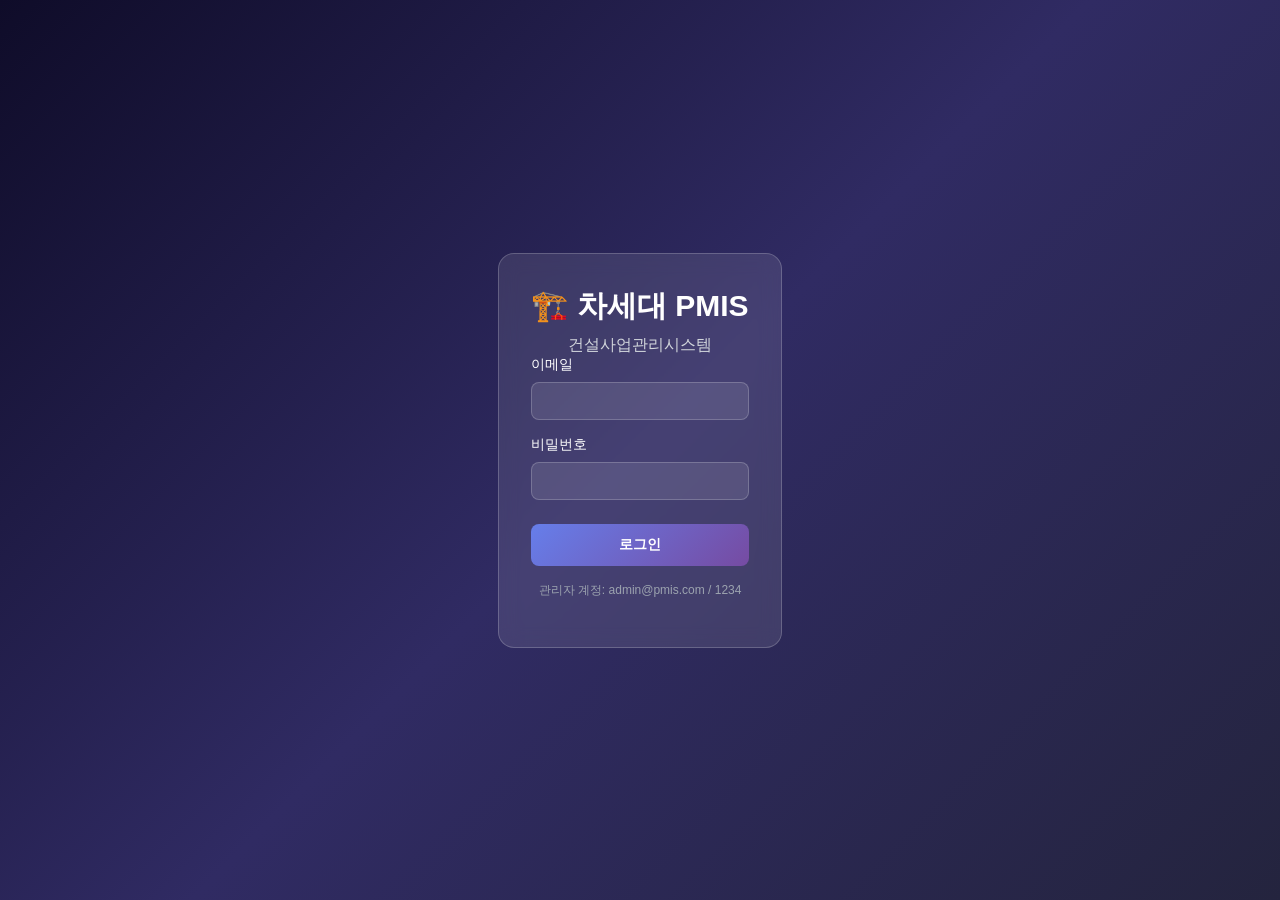
==== commit 71af4169: "Add files via upload" ====
--- a/index.html
+++ b/index.html
@@ -7,16 +7,6 @@
     <style>
         * { margin: 0; padding: 0; box-sizing: border-box; }
         
-        :root {
-            --color-primary: #667eea;
-            --color-success: #56ab2f;
-            --color-warning: #f9d423;
-            --color-danger: #eb3349;
-            --color-safe: #43e97b;
-            --color-caution: #ffd93d;
-            --color-critical: #ff6b6b;
-        }
-
         body {
             background: linear-gradient(135deg, #0f0c29, #302b63, #24243e);
             background-attachment: fixed;
@@ -27,7 +17,6 @@
 
         .container { max-width: 500px; margin: 0 auto; padding: 16px; }
         .app-container { max-width: 1600px; margin: 0 auto; padding: 16px; }
-        
         .flex { display: flex; }
         .items-center { align-items: center; }
         .justify-between { justify-content: space-between; }
@@ -36,7 +25,6 @@
         .grid { display: grid; }
         .grid-cols-1 { grid-template-columns: 1fr; }
         .grid-cols-2 { grid-template-columns: repeat(2, 1fr); }
-        .grid-cols-3 { grid-template-columns: repeat(3, 1fr); }
         .hidden { display: none !important; }
         
         .mb-2 { margin-bottom: 8px; }
@@ -49,7 +37,6 @@
         .p-8 { padding: 32px; }
         
         .text-center { text-align: center; }
-        .text-right { text-align: right; }
         .text-sm { font-size: 0.875rem; }
         .text-xs { font-size: 0.75rem; }
         .text-lg { font-size: 1.125rem; }
@@ -87,10 +74,9 @@
             text-align: center;
         }
 
-        .btn-primary { background: linear-gradient(135deg, var(--color-primary) 0%, #764ba2 100%); }
-        .btn-primary:hover { transform: translateY(-2px); box-shadow: 0 10px 20px rgba(102, 126, 234, 0.4); }
-        .btn-success { background: linear-gradient(135deg, var(--color-success) 0%, #a8e063 100%); }
-        .btn-danger { background: linear-gradient(135deg, var(--color-danger) 0%, #f45c43 100%); }
+        .btn-primary { background: linear-gradient(135deg, #667eea 0%, #764ba2 100%); }
+        .btn-success { background: linear-gradient(135deg, #56ab2f 0%, #a8e063 100%); }
+        .btn-danger { background: linear-gradient(135deg, #eb3349 0%, #f45c43 100%); }
         .btn-sm { padding: 8px 16px; font-size: 12px; }
 
         .tab {
@@ -105,7 +91,7 @@
             white-space: nowrap;
         }
 
-        .tab.active { background: linear-gradient(135deg, var(--color-primary) 0%, #764ba2 100%); }
+        .tab.active { background: linear-gradient(135deg, #667eea 0%, #764ba2 100%); }
 
         .badge {
             display: inline-block;
@@ -115,90 +101,12 @@
             font-weight: 600;
         }
 
-        .badge-safe { background: linear-gradient(135deg, var(--color-safe) 0%, #38f9d7 100%); }
-        .badge-caution { background: linear-gradient(135deg, var(--color-caution) 0%, #ff9966 100%); }
-        .badge-warning { background: linear-gradient(135deg, var(--color-warning) 0%, #ff5e62 100%); }
-        .badge-critical { background: linear-gradient(135deg, var(--color-critical) 0%, #d63031 100%); }
+        .badge-safe { background: linear-gradient(135deg, #56ab2f 0%, #a8e063 100%); }
+        .badge-caution { background: linear-gradient(135deg, #f9d423 0%, #ff4e50 100%); }
+        .badge-warning { background: linear-gradient(135deg, #ff9966 0%, #ff5e62 100%); }
+        .badge-critical { background: linear-gradient(135deg, #eb3349 0%, #f45c43 100%); }
 
         .role-admin { background: linear-gradient(135deg, #f093fb 0%, #f5576c 100%); }
-        .role-manager { background: linear-gradient(135deg, #4facfe 0%, #00f2fe 100%); }
-        .role-worker { background: linear-gradient(135deg, var(--color-safe) 0%, #38f9d7 100%); }
-
-        /* WBS 트리 구조 */
-        .wbs-tree { list-style: none; padding-left: 0; }
-        .wbs-item {
-            padding: 12px;
-            margin-bottom: 8px;
-            border-radius: 8px;
-            background: rgba(255, 255, 255, 0.05);
-            cursor: pointer;
-            transition: all 0.3s;
-        }
-        .wbs-item:hover { background: rgba(255, 255, 255, 0.1); }
-        .wbs-item.level-1 { margin-left: 0; }
-        .wbs-item.level-2 { margin-left: 20px; }
-        .wbs-item.level-3 { margin-left: 40px; }
-        .wbs-item.level-4 { margin-left: 60px; }
-
-        .wbs-status-not-started { border-left: 4px solid #95a5a6; }
-        .wbs-status-in-progress { border-left: 4px solid var(--color-caution); }
-        .wbs-status-completed { border-left: 4px solid var(--color-safe); }
-        .wbs-status-delayed { border-left: 4px solid var(--color-critical); }
-
-        /* EVM 대시보드 */
-        .evm-card {
-            background: rgba(0, 0, 0, 0.4);
-            border: 1px solid rgba(255, 255, 255, 0.1);
-            border-radius: 12px;
-            padding: 20px;
-        }
-
-        .evm-value {
-            font-size: 2em;
-            font-weight: 700;
-            margin-top: 8px;
-        }
-
-        .evm-label {
-            font-size: 0.9em;
-            color: #9ca3af;
-        }
-
-        .gauge-container {
-            width: 200px;
-            height: 200px;
-            margin: 0 auto;
-            position: relative;
-        }
-
-        .gauge-svg {
-            transform: rotate(-90deg);
-        }
-
-        .risk-matrix {
-            display: grid;
-            grid-template-columns: repeat(5, 1fr);
-            gap: 8px;
-            margin-top: 16px;
-        }
-
-        .risk-cell {
-            aspect-ratio: 1;
-            display: flex;
-            align-items: center;
-            justify-content: center;
-            border-radius: 8px;
-            font-size: 0.85em;
-            font-weight: 600;
-            cursor: pointer;
-            transition: all 0.3s;
-        }
-
-        .risk-cell:hover { transform: scale(1.1); }
-        .risk-low { background: #43e97b; color: #000; }
-        .risk-medium { background: #ffd93d; color: #000; }
-        .risk-high { background: #ff9966; color: #fff; }
-        .risk-critical { background: #ff6b6b; color: #fff; }
 
         input, select, textarea {
             background: rgba(255, 255, 255, 0.1);
@@ -210,10 +118,10 @@
             font-size: 14px;
         }
 
-        input::placeholder, textarea::placeholder { color: rgba(255, 255, 255, 0.5); }
+        input::placeholder { color: rgba(255, 255, 255, 0.5); }
         input:focus, select:focus, textarea:focus {
             outline: none;
-            border-color: var(--color-primary);
+            border-color: #667eea;
             background: rgba(255, 255, 255, 0.15);
         }
 
@@ -254,7 +162,7 @@
             border: 1px solid rgba(255, 255, 255, 0.2);
             border-radius: 16px;
             padding: 30px;
-            max-width: 1000px;
+            max-width: 900px;
             width: 100%;
             margin: 20px auto;
         }
@@ -292,72 +200,68 @@
             color: #a8edea;
         }
 
-        .chart-container {
-            position: relative;
-            height: 300px;
-            margin-top: 20px;
-        }
-
-        .min-h-screen { min-height: 100vh; display: flex; align-items: center; justify-content: center; }
-
-        .text-gray-300 { color: #d1d5db; }
-        .text-gray-400 { color: #9ca3af; }
-        .text-red-400 { color: #f87171; }
-        .text-green-400 { color: #4ade80; }
-        .text-yellow-400 { color: #fbbf24; }
-
-        @media (min-width: 768px) {
-            .md-grid-cols-2 { grid-template-columns: repeat(2, 1fr); }
-            .md-grid-cols-3 { grid-template-columns: repeat(3, 1fr); }
-            .md-grid-cols-4 { grid-template-columns: repeat(4, 1fr); }
-        }
-
-        .overflow-x-auto { overflow-x: auto; }
-        .fade-in { animation: fadeIn 0.5s; }
-
-        @keyframes fadeIn {
-            from { opacity: 0; transform: translateY(20px); }
-            to { opacity: 1; transform: translateY(0); }
-        }
-
-        .message-success { color: #4ade80; }
-        .message-error { color: #f87171; }
-
-        .alert {
-            padding: 12px 16px;
-            border-radius: 8px;
-            margin-bottom: 16px;
-        }
-
-        .alert-warning {
-            background: rgba(251, 191, 36, 0.2);
-            border-left: 4px solid #fbbf24;
-        }
-
-        .alert-danger {
-            background: rgba(239, 68, 68, 0.2);
-            border-left: 4px solid #ef4444;
-        }
-
-        .alert-success {
-            background: rgba(34, 197, 94, 0.2);
-            border-left: 4px solid #22c55e;
-        }
-
-        .s-curve-container {
-            position: relative;
-            width: 100%;
-            height: 400px;
+        .site-card {
             background: rgba(0, 0, 0, 0.3);
+            border: 1px solid rgba(255, 255, 255, 0.1);
             border-radius: 12px;
             padding: 20px;
-        }
-
-        canvas {
-            max-width: 100%;
-        }
-
-        .stat-card {
+            margin-bottom: 16px;
+        }
+
+        .site-card-thumbnail {
+            width: 120px;
+            height: 120px;
+            border-radius: 8px;
+            object-fit: cover;
+            margin-right: 20px;
+        }
+
+        .no-thumbnail {
+            width: 120px;
+            height: 120px;
+            background: rgba(255, 255, 255, 0.1);
+            border-radius: 8px;
+            display: flex;
+            align-items: center;
+            justify-content: center;
+            color: rgba(255, 255, 255, 0.4);
+            font-size: 0.9em;
+        }
+
+        .photo-grid {
+            display: grid;
+            grid-template-columns: repeat(auto-fill, minmax(150px, 1fr));
+            gap: 16px;
+            margin-top: 16px;
+        }
+
+        .photo-item {
+            position: relative;
+            background: rgba(255, 255, 255, 0.05);
+            border-radius: 8px;
+            overflow: hidden;
+        }
+
+        .photo-item img {
+            width: 100%;
+            height: 150px;
+            object-fit: cover;
+        }
+
+        .photo-delete {
+            position: absolute;
+            top: 8px;
+            right: 8px;
+            background: rgba(235, 51, 73, 0.9);
+            color: white;
+            border: none;
+            border-radius: 50%;
+            width: 28px;
+            height: 28px;
+            cursor: pointer;
+        }
+
+        .evm-card {
             background: rgba(0, 0, 0, 0.4);
             border: 1px solid rgba(255, 255, 255, 0.1);
             border-radius: 12px;
@@ -365,126 +269,58 @@
             text-align: center;
         }
 
-        .stat-value {
-            font-size: 2.5em;
+        .evm-value {
+            font-size: 2em;
             font-weight: 700;
-            margin: 12px 0;
-        }
-
-        .stat-label {
-            font-size: 0.9em;
-            color: #9ca3af;
-        }
-
-        .progress-bar-container {
-            width: 100%;
-            height: 30px;
-            background: rgba(255, 255, 255, 0.1);
-            border-radius: 15px;
-            overflow: hidden;
-            position: relative;
-        }
-
-        .progress-bar {
-            height: 100%;
-            transition: width 0.5s;
-            display: flex;
-            align-items: center;
-            justify-content: center;
-            color: #fff;
-            font-weight: 600;
-            font-size: 0.9em;
-        }
-
-        .tbm-signature {
-            border: 2px dashed rgba(255, 255, 255, 0.3);
-            border-radius: 8px;
-            padding: 40px;
-            text-align: center;
-            cursor: pointer;
-            transition: all 0.3s;
-        }
-
-        .tbm-signature:hover {
-            border-color: var(--color-primary);
-            background: rgba(102, 126, 234, 0.1);
-        }
-
-        .tbm-signature canvas {
-            border: 1px solid rgba(255, 255, 255, 0.2);
-            border-radius: 4px;
-            background: white;
-        }
+            margin-top: 8px;
+        }
+
+        .min-h-screen { min-height: 100vh; display: flex; align-items: center; justify-content: center; }
+        .text-gray-300 { color: #d1d5db; }
+        .text-gray-400 { color: #9ca3af; }
+
+        @media (min-width: 768px) {
+            .md-grid-cols-2 { grid-template-columns: repeat(2, 1fr); }
+            .md-grid-cols-3 { grid-template-columns: repeat(3, 1fr); }
+            .md-grid-cols-4 { grid-template-columns: repeat(4, 1fr); }
+        }
+
+        .overflow-x-auto { overflow-x: auto; }
+        .fade-in { animation: fadeIn 0.5s; }
+
+        @keyframes fadeIn {
+            from { opacity: 0; transform: translateY(20px); }
+            to { opacity: 1; transform: translateY(0); }
+        }
+
+        .message-success { color: #4ade80; }
+        .message-error { color: #f87171; }
     </style>
 </head>
 <body>
     <!-- 로그인 화면 -->
-    <div id="selectScreen" class="min-h-screen">
-        <div class="container">
-            <div class="glass p-8 fade-in text-center">
-                <h1 class="text-3xl font-bold mb-2">🏗️ 차세대 PMIS</h1>
-                <p class="text-gray-300 mb-2">건설사업관리시스템</p>
-                <p class="text-sm text-gray-400 mb-8">WBS 기반 EVM 통합 플랫폼</p>
-                
-                <button onclick="showLogin()" class="btn btn-primary w-full mb-4">로그인</button>
-                <button onclick="showSignup()" class="btn btn-success w-full">회원가입</button>
-            </div>
-        </div>
-    </div>
-
-    <!-- 로그인 화면 -->
-    <div id="loginScreen" class="hidden min-h-screen">
+    <div id="loginScreen" class="min-h-screen">
         <div class="container">
             <div class="glass p-8 fade-in">
-                <h1 class="text-3xl font-bold text-center mb-2">🏗️ 로그인</h1>
-                <p class="text-center text-gray-300 mb-8">차세대 건설사업관리시스템</p>
+                <h1 class="text-3xl font-bold text-center mb-2">🏗️ 차세대 PMIS</h1>
+                <p class="text-center text-gray-300 mb-8">건설사업관리시스템</p>
                 
                 <form onsubmit="handleLogin(event)">
                     <div class="mb-4">
                         <label>이메일</label>
-                        <input type="email" id="loginEmail" required placeholder="이메일을 입력하세요">
+                        <input type="email" id="loginEmail" required>
                     </div>
                     <div class="mb-6">
                         <label>비밀번호</label>
-                        <input type="password" id="loginPassword" required placeholder="비밀번호를 입력하세요">
-                    </div>
-                    <button type="submit" class="btn btn-primary w-full mb-4">로그인</button>
-                    <button type="button" onclick="backToSelect()" class="btn btn-danger w-full">돌아가기</button>
+                        <input type="password" id="loginPassword" required>
+                    </div>
+                    <button type="submit" class="btn btn-primary w-full">로그인</button>
                     <p class="text-xs text-gray-400 mt-4 text-center">
-                        관리자 계정: admin@pmis.com
+                        관리자 계정: admin@pmis.com / 1234
                     </p>
                 </form>
 
                 <div id="loginMessage" class="mt-4 text-center text-sm"></div>
-            </div>
-        </div>
-    </div>
-
-    <!-- 회원가입 화면 -->
-    <div id="signupScreen" class="hidden min-h-screen">
-        <div class="container">
-            <div class="glass p-8 fade-in">
-                <h1 class="text-3xl font-bold text-center mb-2">🏗️ 회원가입</h1>
-                <p class="text-center text-gray-300 mb-8">차세대 건설사업관리시스템</p>
-                
-                <form onsubmit="handleSignup(event)">
-                    <div class="mb-4">
-                        <label>이메일</label>
-                        <input type="email" id="signupEmail" required>
-                    </div>
-                    <div class="mb-4">
-                        <label>이름</label>
-                        <input type="text" id="signupName" required>
-                    </div>
-                    <div class="mb-6">
-                        <label>비밀번호</label>
-                        <input type="password" id="signupPassword" required minlength="4">
-                    </div>
-                    <button type="submit" class="btn btn-primary w-full mb-4">가입 신청</button>
-                    <button type="button" onclick="backToSelect()" class="btn btn-danger w-full">돌아가기</button>
-                </form>
-
-                <div id="signupMessage" class="mt-4 text-center text-sm"></div>
             </div>
         </div>
     </div>
@@ -502,154 +338,80 @@
 
             <div class="glass p-4 mb-4 overflow-x-auto">
                 <div class="flex gap-2" style="min-width: max-content;">
-                    <button class="tab active" onclick="switchTab('dashboard')" id="tabDashboard">통합 대시보드</button>
-                    <button class="tab" onclick="switchTab('wbs')" id="tabWBS">WBS 관리</button>
-                    <button class="tab" onclick="switchTab('daily')" id="tabDaily">작업일보</button>
+                    <button class="tab active" onclick="switchTab('dashboard')" id="tabDashboard">대시보드</button>
+                    <button class="tab" onclick="switchTab('sites')" id="tabSites">현장관리</button>
+                    <button class="tab" onclick="switchTab('wbs')" id="tabWBS">WBS</button>
                     <button class="tab" onclick="switchTab('evm')" id="tabEVM">EVM 분석</button>
                     <button class="tab" onclick="switchTab('safety')" id="tabSafety">안전관리</button>
-                    <button class="tab hidden" onclick="switchTab('pending')" id="tabPending">가입승인</button>
                 </div>
             </div>
 
-            <!-- 통합 대시보드 -->
+            <!-- 대시보드 -->
             <div id="contentDashboard" class="fade-in">
-                <!-- EVM 핵심 지표 -->
                 <div class="grid grid-cols-1 md-grid-cols-4 gap-4 mb-4">
                     <div class="evm-card">
-                        <div class="evm-label">계획공사비 (PV)</div>
-                        <div class="evm-value" id="dashPV">0억</div>
+                        <div class="text-sm text-gray-400">총 현장 수</div>
+                        <div class="evm-value" id="dashTotalSites">0</div>
                     </div>
                     <div class="evm-card">
-                        <div class="evm-label">달성공사비 (EV)</div>
-                        <div class="evm-value" id="dashEV">0억</div>
+                        <div class="text-sm text-gray-400">평균 공정률</div>
+                        <div class="evm-value" id="dashAvgProgress">0%</div>
                     </div>
                     <div class="evm-card">
-                        <div class="evm-label">실투입비 (AC)</div>
-                        <div class="evm-value" id="dashAC">0억</div>
+                        <div class="text-sm text-gray-400">위험성평가</div>
+                        <div class="evm-value" id="dashRisks">0건</div>
                     </div>
                     <div class="evm-card">
-                        <div class="evm-label">프로젝트 상태</div>
-                        <div class="evm-value"><span id="dashStatus" class="badge">-</span></div>
-                    </div>
-                </div>
-
-                <!-- S-Curve 차트 -->
-                <div class="glass-dark p-6 mb-4">
-                    <h3 class="text-lg font-bold mb-4">S-Curve (공정 곡선)</h3>
-                    <div class="s-curve-container">
-                        <canvas id="sCurveChart"></canvas>
-                    </div>
-                </div>
-
-                <!-- 성과 지표 -->
-                <div class="grid grid-cols-1 md-grid-cols-2 gap-4 mb-4">
-                    <div class="glass-dark p-6">
-                        <h3 class="text-lg font-bold mb-4">공정 성과 지수 (SPI)</h3>
-                        <div class="gauge-container" id="spiGauge"></div>
-                        <div class="text-center mt-4">
-                            <div class="text-3xl font-bold" id="spiValue">0.00</div>
-                            <div class="text-sm text-gray-400 mt-2" id="spiStatus">-</div>
-                        </div>
-                    </div>
-                    <div class="glass-dark p-6">
-                        <h3 class="text-lg font-bold mb-4">원가 성과 지수 (CPI)</h3>
-                        <div class="gauge-container" id="cpiGauge"></div>
-                        <div class="text-center mt-4">
-                            <div class="text-3xl font-bold" id="cpiValue">0.00</div>
-                            <div class="text-sm text-gray-400 mt-2" id="cpiStatus">-</div>
-                        </div>
-                    </div>
-                </div>
-
-                <!-- 안전 현황 -->
+                        <div class="text-sm text-gray-400">WBS 항목</div>
+                        <div class="evm-value" id="dashWBS">0</div>
+                    </div>
+                </div>
+
                 <div class="glass-dark p-6">
-                    <h3 class="text-lg font-bold mb-4">금일 안전 현황</h3>
-                    <div class="grid grid-cols-1 md-grid-cols-3 gap-4">
-                        <div class="stat-card">
-                            <div class="stat-label">위험성평가</div>
-                            <div class="stat-value" id="riskCount">0</div>
-                            <div class="text-sm text-gray-400">건</div>
-                        </div>
-                        <div class="stat-card">
-                            <div class="stat-label">TBM 실시</div>
-                            <div class="stat-value" id="tbmCount">0</div>
-                            <div class="text-sm text-gray-400">회</div>
-                        </div>
-                        <div class="stat-card">
-                            <div class="stat-label">무재해 일수</div>
-                            <div class="stat-value text-green-400" id="safeDays">0</div>
-                            <div class="text-sm text-gray-400">일</div>
-                        </div>
-                    </div>
-                </div>
+                    <h3 class="text-lg font-bold mb-4">최근 현장</h3>
+                    <div id="dashSiteList"></div>
+                </div>
+            </div>
+
+            <!-- 현장관리 -->
+            <div id="contentSites" class="hidden">
+                <div class="flex justify-between items-center mb-4">
+                    <h2 class="text-2xl font-bold">현장 관리</h2>
+                    <button onclick="openSiteModal()" class="btn btn-primary">+ 현장 추가</button>
+                </div>
+                <div id="sitesList"></div>
             </div>
 
             <!-- WBS 관리 -->
             <div id="contentWBS" class="hidden">
                 <div class="flex justify-between items-center mb-4">
-                    <h2 class="text-2xl font-bold">WBS (작업분류체계)</h2>
+                    <h2 class="text-2xl font-bold">WBS 관리</h2>
                     <button onclick="openWBSModal()" class="btn btn-primary">+ WBS 추가</button>
                 </div>
-
                 <div class="glass-dark p-6">
-                    <div id="wbsTree" class="wbs-tree"></div>
-                </div>
-            </div>
-
-            <!-- 작업일보 -->
-            <div id="contentDaily" class="hidden">
-                <div class="flex justify-between items-center mb-4">
-                    <h2 class="text-2xl font-bold">작업일보</h2>
-                    <button onclick="openDailyModal()" class="btn btn-primary">+ 일보 작성</button>
-                </div>
-
-                <div class="glass-dark p-6">
-                    <div id="dailyList"></div>
+                    <div id="wbsList"></div>
                 </div>
             </div>
 
             <!-- EVM 분석 -->
             <div id="contentEVM" class="hidden">
-                <h2 class="text-2xl font-bold mb-4">EVM 상세 분석</h2>
-                
-                <!-- 예측 지표 -->
-                <div class="grid grid-cols-1 md-grid-cols-3 gap-4 mb-4">
+                <h2 class="text-2xl font-bold mb-4">EVM 분석</h2>
+                <div class="grid grid-cols-1 md-grid-cols-4 gap-4">
                     <div class="evm-card">
-                        <div class="evm-label">완료시점 예상공사비 (EAC)</div>
-                        <div class="evm-value" id="eacValue">0억</div>
-                        <div class="text-sm text-gray-400 mt-2">현재 추세 지속 시</div>
+                        <div class="text-sm text-gray-400">BAC (총예산)</div>
+                        <div class="evm-value" id="evmBAC">0억</div>
                     </div>
                     <div class="evm-card">
-                        <div class="evm-label">예상차이 (VAC)</div>
-                        <div class="evm-value" id="vacValue">0억</div>
-                        <div class="text-sm text-gray-400 mt-2" id="vacStatus">-</div>
+                        <div class="text-sm text-gray-400">PV (계획공사비)</div>
+                        <div class="evm-value" id="evmPV">0억</div>
                     </div>
                     <div class="evm-card">
-                        <div class="evm-label">완료 성과 지수 (TCPI)</div>
-                        <div class="evm-value" id="tcpiValue">0.00</div>
-                        <div class="text-sm text-gray-400 mt-2">남은 작업 효율 목표</div>
-                    </div>
-                </div>
-
-                <!-- 공종별 EVM 분석 -->
-                <div class="glass-dark p-6">
-                    <h3 class="text-lg font-bold mb-4">공종별 성과 분석</h3>
-                    <div class="overflow-x-auto">
-                        <table class="data-table" id="evmTable">
-                            <thead>
-                                <tr>
-                                    <th>공종</th>
-                                    <th>BAC</th>
-                                    <th>PV</th>
-                                    <th>EV</th>
-                                    <th>AC</th>
-                                    <th>SPI</th>
-                                    <th>CPI</th>
-                                    <th>상태</th>
-                                </tr>
-                            </thead>
-                            <tbody></tbody>
-                        </table>
+                        <div class="text-sm text-gray-400">EV (달성공사비)</div>
+                        <div class="evm-value" id="evmEV">0억</div>
+                    </div>
+                    <div class="evm-card">
+                        <div class="text-sm text-gray-400">SPI</div>
+                        <div class="evm-value" id="evmSPI">0.00</div>
                     </div>
                 </div>
             </div>
@@ -657,89 +419,106 @@
             <!-- 안전관리 -->
             <div id="contentSafety" class="hidden">
                 <div class="flex justify-between items-center mb-4">
-                    <h2 class="text-2xl font-bold">안전관리 (중대재해처벌법 대응)</h2>
+                    <h2 class="text-2xl font-bold">안전관리</h2>
                     <button onclick="openRiskModal()" class="btn btn-primary">+ 위험성평가</button>
                 </div>
-
-                <!-- 위험성평가 목록 -->
-                <div class="glass-dark p-6 mb-4">
-                    <h3 class="text-lg font-bold mb-4">위험성평가 현황</h3>
+                <div class="glass-dark p-6">
                     <div id="riskList"></div>
-                </div>
-
-                <!-- TBM 기록 -->
-                <div class="glass-dark p-6">
-                    <div class="flex justify-between items-center mb-4">
-                        <h3 class="text-lg font-bold">TBM (Tool Box Meeting)</h3>
-                        <button onclick="openTBMModal()" class="btn btn-success btn-sm">+ TBM 실시</button>
-                    </div>
-                    <div id="tbmList"></div>
-                </div>
-            </div>
-
-            <!-- 가입승인 -->
-            <div id="contentPending" class="hidden">
-                <h2 class="text-2xl font-bold mb-4">가입 승인</h2>
-                <div class="glass-dark p-6">
-                    <table class="data-table" id="pendingTable">
-                        <thead><tr><th>이메일</th><th>이름</th><th>신청일</th><th>승인</th></tr></thead>
-                        <tbody></tbody>
-                    </table>
                 </div>
             </div>
         </div>
     </div>
 
+    <!-- 현장 추가 모달 -->
+    <div id="siteModal" class="modal">
+        <div class="modal-content">
+            <div class="modal-header">
+                <h3 class="text-2xl font-bold">현장 등록</h3>
+                <button onclick="closeSiteModal()" class="modal-close">&times;</button>
+            </div>
+            
+            <form onsubmit="saveSite(event)">
+                <input type="hidden" id="siteId">
+
+                <div class="form-section">
+                    <div class="form-section-title">기본 정보</div>
+                    <div class="mb-4">
+                        <label>공사명 *</label>
+                        <input type="text" id="siteName" required>
+                    </div>
+                    <div class="grid grid-cols-2 gap-4 mb-4">
+                        <div>
+                            <label>시작일 *</label>
+                            <input type="date" id="siteStartDate" required>
+                        </div>
+                        <div>
+                            <label>종료예정일 *</label>
+                            <input type="date" id="siteEndDate" required>
+                        </div>
+                    </div>
+                </div>
+
+                <div class="form-section">
+                    <div class="form-section-title">공정률</div>
+                    <div class="grid grid-cols-2 gap-4">
+                        <div>
+                            <label>계획 공정률 (%)</label>
+                            <input type="number" id="plannedProgress" min="0" max="100" value="0">
+                        </div>
+                        <div>
+                            <label>실제 공정률 (%)</label>
+                            <input type="number" id="actualProgress" min="0" max="100" value="0">
+                        </div>
+                    </div>
+                </div>
+
+                <div class="form-section">
+                    <div class="form-section-title">관리 항목</div>
+                    <div class="mb-4">
+                        <label>중요 보고사항</label>
+                        <textarea id="importantNotes"></textarea>
+                    </div>
+                </div>
+
+                <div class="form-section">
+                    <div class="form-section-title">사진 추가</div>
+                    <button type="button" onclick="addPhoto()" class="btn btn-success mb-4">+ 사진 추가</button>
+                    <div id="photoContainer" class="photo-grid"></div>
+                </div>
+
+                <div class="flex gap-4">
+                    <button type="submit" class="btn btn-success flex-1">저장</button>
+                    <button type="button" onclick="closeSiteModal()" class="btn btn-danger flex-1">취소</button>
+                </div>
+            </form>
+        </div>
+    </div>
+
     <!-- WBS 추가 모달 -->
     <div id="wbsModal" class="modal">
-        <div class="modal-content">
+        <div class="modal-content" style="max-width: 600px;">
             <div class="modal-header">
-                <h3 class="text-2xl font-bold">WBS 등록</h3>
+                <h3 class="text-2xl font-bold">WBS 추가</h3>
                 <button onclick="closeWBSModal()" class="modal-close">&times;</button>
             </div>
             
             <form onsubmit="saveWBS(event)">
-                <input type="hidden" id="wbsId">
-                
-                <div class="form-section">
-                    <div class="form-section-title">기본 정보</div>
-                    <div class="mb-4">
-                        <label>WBS 코드 *</label>
-                        <input type="text" id="wbsCode" required placeholder="예: 1.1.1">
-                    </div>
-                    <div class="mb-4">
-                        <label>작업명 *</label>
-                        <input type="text" id="wbsName" required>
-                    </div>
-                    <div class="grid grid-cols-2 gap-4 mb-4">
-                        <div>
-                            <label>레벨</label>
-                            <select id="wbsLevel" required>
-                                <option value="1">Level 1 - 프로젝트</option>
-                                <option value="2">Level 2 - 공종</option>
-                                <option value="3">Level 3 - 공정</option>
-                                <option value="4">Level 4 - 작업</option>
-                            </select>
-                        </div>
-                        <div>
-                            <label>상태</label>
-                            <select id="wbsStatus">
-                                <option value="not-started">착수 전</option>
-                                <option value="in-progress">진행 중</option>
-                                <option value="completed">완료</option>
-                                <option value="delayed">지연</option>
-                            </select>
-                        </div>
-                    </div>
-                    <div class="grid grid-cols-2 gap-4 mb-4">
-                        <div>
-                            <label>예산 (백만원) *</label>
-                            <input type="number" id="wbsBudget" required min="0">
-                        </div>
-                        <div>
-                            <label>진행률 (%)</label>
-                            <input type="number" id="wbsProgress" min="0" max="100" value="0">
-                        </div>
+                <div class="mb-4">
+                    <label>WBS 코드 *</label>
+                    <input type="text" id="wbsCode" required placeholder="예: 1.1.1">
+                </div>
+                <div class="mb-4">
+                    <label>작업명 *</label>
+                    <input type="text" id="wbsName" required>
+                </div>
+                <div class="grid grid-cols-2 gap-4 mb-4">
+                    <div>
+                        <label>예산 (백만원)</label>
+                        <input type="number" id="wbsBudget" value="0">
+                    </div>
+                    <div>
+                        <label>진행률 (%)</label>
+                        <input type="number" id="wbsProgress" min="0" max="100" value="0">
                     </div>
                 </div>
 
@@ -751,279 +530,61 @@
         </div>
     </div>
 
-    <!-- 작업일보 모달 -->
-    <div id="dailyModal" class="modal">
-        <div class="modal-content">
-            <div class="modal-header">
-                <h3 class="text-2xl font-bold">작업일보 작성</h3>
-                <button onclick="closeDailyModal()" class="modal-close">&times;</button>
-            </div>
-            
-            <form onsubmit="saveDailyReport(event)">
-                <div class="form-section">
-                    <div class="form-section-title">기본 정보</div>
-                    <div class="grid grid-cols-2 gap-4 mb-4">
-                        <div>
-                            <label>작성일 *</label>
-                            <input type="date" id="dailyDate" required>
-                        </div>
-                        <div>
-                            <label>작성자</label>
-                            <input type="text" id="dailyAuthor" readonly>
-                        </div>
-                    </div>
-                    <div class="grid grid-cols-3 gap-4 mb-4">
-                        <div>
-                            <label>날씨</label>
-                            <select id="dailyWeather">
-                                <option value="맑음">☀️ 맑음</option>
-                                <option value="흐림">☁️ 흐림</option>
-                                <option value="비">🌧️ 비</option>
-                                <option value="눈">❄️ 눈</option>
-                            </select>
-                        </div>
-                        <div>
-                            <label>기온 (°C)</label>
-                            <input type="number" id="dailyTemp">
-                        </div>
-                        <div>
-                            <label>작업가능 여부</label>
-                            <select id="dailyWorkable">
-                                <option value="가능">가능</option>
-                                <option value="부분가능">부분가능</option>
-                                <option value="불가">불가</option>
-                            </select>
-                        </div>
-                    </div>
-                </div>
-
-                <div class="form-section">
-                    <div class="form-section-title">작업 내용 (WBS 기반)</div>
-                    <div class="mb-4">
-                        <label>작업 WBS 선택 *</label>
-                        <select id="dailyWBS" required onchange="loadWBSInfo()">
-                            <option value="">선택하세요</option>
-                        </select>
-                    </div>
-                    <div class="grid grid-cols-2 gap-4 mb-4">
-                        <div>
-                            <label>금일 실적 물량</label>
-                            <input type="number" id="dailyQuantity" step="0.01">
-                        </div>
-                        <div>
-                            <label>누적 물량</label>
-                            <input type="number" id="dailyCumulative" readonly>
-                        </div>
-                    </div>
-                    <div class="mb-4">
-                        <label>작업 상세 내용</label>
-                        <textarea id="dailyWorkDesc"></textarea>
-                    </div>
-                </div>
-
-                <div class="form-section">
-                    <div class="form-section-title">투입 자원</div>
-                    <div class="grid grid-cols-2 gap-4 mb-4">
-                        <div>
-                            <label>투입 인력 (명)</label>
-                            <input type="number" id="dailyLabor" min="0">
-                        </div>
-                        <div>
-                            <label>장비 사용</label>
-                            <input type="text" id="dailyEquipment" placeholder="예: 크레인 1대">
-                        </div>
-                    </div>
-                    <div class="mb-4">
-                        <label>주요 자재 반입/사용</label>
-                        <textarea id="dailyMaterial" placeholder="예: 레미콘 100㎥"></textarea>
-                    </div>
-                </div>
-
-                <div class="flex gap-4">
-                    <button type="submit" class="btn btn-success flex-1">저장</button>
-                    <button type="button" onclick="closeDailyModal()" class="btn btn-danger flex-1">취소</button>
-                </div>
-            </form>
-        </div>
-    </div>
-
     <!-- 위험성평가 모달 -->
     <div id="riskModal" class="modal">
-        <div class="modal-content">
+        <div class="modal-content" style="max-width: 600px;">
             <div class="modal-header">
                 <h3 class="text-2xl font-bold">위험성평가</h3>
                 <button onclick="closeRiskModal()" class="modal-close">&times;</button>
             </div>
             
-            <form onsubmit="saveRiskAssessment(event)">
-                <div class="form-section">
-                    <div class="form-section-title">1단계: 사전준비</div>
-                    <div class="mb-4">
-                        <label>평가 대상 작업 (WBS)</label>
-                        <select id="riskWBS" required>
-                            <option value="">선택하세요</option>
-                        </select>
-                    </div>
-                    <div class="mb-4">
-                        <label>작업 일자</label>
-                        <input type="date" id="riskDate" required>
-                    </div>
-                </div>
-
-                <div class="form-section">
-                    <div class="form-section-title">2단계: 유해·위험요인 파악</div>
-                    <div class="mb-4">
-                        <label>위험 유형</label>
-                        <select id="riskType" required>
-                            <option value="">선택하세요</option>
-                            <option value="추락">추락</option>
-                            <option value="낙하·비래">낙하·비래</option>
-                            <option value="협착">협착</option>
-                            <option value="전도">전도</option>
-                            <option value="붕괴·도괴">붕괴·도괴</option>
-                            <option value="감전">감전</option>
-                            <option value="화재·폭발">화재·폭발</option>
-                            <option value="질식">질식</option>
-                        </select>
-                    </div>
-                    <div class="mb-4">
-                        <label>위험 상황 설명</label>
-                        <textarea id="riskDesc" required placeholder="구체적인 위험 상황을 기술하세요"></textarea>
-                    </div>
-                </div>
-
-                <div class="form-section">
-                    <div class="form-section-title">3단계: 위험성 결정</div>
-                    <div class="grid grid-cols-2 gap-4 mb-4">
-                        <div>
-                            <label>빈도 (Frequency)</label>
-                            <select id="riskFreq" required onchange="calculateRisk()">
-                                <option value="">선택</option>
-                                <option value="1">1 - 거의 없음</option>
-                                <option value="2">2 - 가끔</option>
-                                <option value="3">3 - 자주</option>
-                                <option value="4">4 - 매우 자주</option>
-                            </select>
-                        </div>
-                        <div>
-                            <label>강도 (Severity)</label>
-                            <select id="riskSeverity" required onchange="calculateRisk()">
-                                <option value="">선택</option>
-                                <option value="1">1 - 경미</option>
-                                <option value="2">2 - 보통</option>
-                                <option value="3">3 - 심각</option>
-                                <option value="4">4 - 치명적</option>
-                            </select>
-                        </div>
-                    </div>
-                    <div class="mb-4">
-                        <label>위험 등급 (자동 계산)</label>
-                        <div class="risk-matrix" id="riskMatrix"></div>
-                        <div class="text-center mt-4">
-                            <div class="text-2xl font-bold">위험도: <span id="riskScore">-</span></div>
-                            <div class="mt-2"><span id="riskLevel" class="badge">-</span></div>
-                        </div>
-                    </div>
-                </div>
-
-                <div class="form-section">
-                    <div class="form-section-title">4단계: 감소대책 수립</div>
-                    <div class="mb-4" id="measuresRequired" style="display:none;">
-                        <div class="alert alert-danger">
-                            <strong>⚠️ 필수:</strong> '상' 등급 위험은 반드시 감소대책을 수립해야 합니다.
-                        </div>
-                    </div>
-                    <div class="mb-4">
-                        <label>안전 조치사항 *</label>
-                        <textarea id="riskMeasures" required placeholder="구체적인 안전 조치사항을 입력하세요"></textarea>
-                    </div>
-                    <div class="mb-4">
-                        <label>담당자</label>
-                        <input type="text" id="riskManager">
-                    </div>
+            <form onsubmit="saveRisk(event)">
+                <div class="mb-4">
+                    <label>작업명</label>
+                    <input type="text" id="riskWork" required>
+                </div>
+                <div class="mb-4">
+                    <label>위험 유형</label>
+                    <select id="riskType" required>
+                        <option value="">선택</option>
+                        <option value="추락">추락</option>
+                        <option value="낙하">낙하</option>
+                        <option value="협착">협착</option>
+                        <option value="감전">감전</option>
+                    </select>
+                </div>
+                <div class="grid grid-cols-2 gap-4 mb-4">
+                    <div>
+                        <label>빈도 (1-4)</label>
+                        <input type="number" id="riskFreq" min="1" max="4" required>
+                    </div>
+                    <div>
+                        <label>강도 (1-4)</label>
+                        <input type="number" id="riskSeverity" min="1" max="4" required>
+                    </div>
+                </div>
+                <div class="mb-4">
+                    <label>감소대책</label>
+                    <textarea id="riskMeasures" required></textarea>
                 </div>
 
                 <div class="flex gap-4">
-                    <button type="submit" class="btn btn-success flex-1">저장 및 TBM 생성</button>
+                    <button type="submit" class="btn btn-success flex-1">저장</button>
                     <button type="button" onclick="closeRiskModal()" class="btn btn-danger flex-1">취소</button>
                 </div>
             </form>
         </div>
     </div>
 
-    <!-- TBM 모달 -->
-    <div id="tbmModal" class="modal">
-        <div class="modal-content">
-            <div class="modal-header">
-                <h3 class="text-2xl font-bold">TBM (Tool Box Meeting)</h3>
-                <button onclick="closeTBMModal()" class="modal-close">&times;</button>
-            </div>
-            
-            <form onsubmit="saveTBM(event)">
-                <div class="form-section">
-                    <div class="form-section-title">회의 정보</div>
-                    <div class="grid grid-cols-2 gap-4 mb-4">
-                        <div>
-                            <label>일시</label>
-                            <input type="datetime-local" id="tbmDate" required>
-                        </div>
-                        <div>
-                            <label>장소</label>
-                            <input type="text" id="tbmLocation" required>
-                        </div>
-                    </div>
-                    <div class="mb-4">
-                        <label>참석 인원</label>
-                        <input type="number" id="tbmAttendees" min="1" required>
-                    </div>
-                </div>
-
-                <div class="form-section">
-                    <div class="form-section-title">교육 내용 (위험성평가 연동)</div>
-                    <div class="mb-4">
-                        <label>금일 위험성평가 선택</label>
-                        <select id="tbmRisk" onchange="loadRiskToTBM()">
-                            <option value="">수동 입력</option>
-                        </select>
-                    </div>
-                    <div class="mb-4">
-                        <label>교육 내용</label>
-                        <textarea id="tbmContent" required></textarea>
-                    </div>
-                </div>
-
-                <div class="form-section">
-                    <div class="form-section-title">참석자 서명</div>
-                    <div class="tbm-signature" onclick="openSignature()">
-                        <p class="text-gray-400">📝 클릭하여 서명하기</p>
-                        <canvas id="signatureCanvas" width="400" height="200" class="hidden"></canvas>
-                    </div>
-                    <button type="button" onclick="clearSignature()" class="btn btn-sm btn-danger mt-2">서명 지우기</button>
-                </div>
-
-                <div class="flex gap-4 mt-6">
-                    <button type="submit" class="btn btn-success flex-1">저장</button>
-                    <button type="button" onclick="closeTBMModal()" class="btn btn-danger flex-1">취소</button>
-                </div>
-            </form>
-        </div>
-    </div>
-
     <script>
-        // ==================== 데이터 관리 (LocalStorage 기반 DB) ====================
         class Store {
             static get(key) {
                 try { return JSON.parse(localStorage.getItem(key)) || []; }
                 catch { return []; }
             }
             static set(key, val) {
-                try {
-                    localStorage.setItem(key, JSON.stringify(val));
-                } catch (e) {
-                    if (e.name === 'QuotaExceededError') {
-                        alert('저장 공간이 부족합니다.');
-                    }
-                }
+                try { localStorage.setItem(key, JSON.stringify(val)); }
+                catch (e) { alert('저장 공간이 부족합니다.'); }
             }
             static getObj(key) {
                 try { return JSON.parse(localStorage.getItem(key)) || {}; }
@@ -1031,7 +592,6 @@
             }
         }
 
-        // 관리자 계정 초기화
         function init() {
             const users = Store.get('users');
             if (!users.find(u => u.email === 'admin@pmis.com')) {
@@ -1045,44 +605,10 @@
                 });
                 Store.set('users', users);
             }
-
-            // 샘플 프로젝트 데이터
-            const projects = Store.get('projects');
-            if (projects.length === 0) {
-                projects.push({
-                    id: 'proj-001',
-                    name: '○○건설 신축공사',
-                    bac: 50000, // 500억
-                    startDate: '2024-01-01',
-                    endDate: '2025-12-31',
-                    status: 'in-progress'
-                });
-                Store.set('projects', projects);
-            }
         }
 
         let user = null;
-        let currentProject = null;
-        let signaturePad = null;
-
-        // ==================== 인증 ====================
-        function showLogin() {
-            hide('selectScreen');
-            show('loginScreen');
-        }
-
-        function showSignup() {
-            hide('selectScreen');
-            show('signupScreen');
-        }
-
-        function backToSelect() {
-            hide('loginScreen');
-            hide('signupScreen');
-            show('selectScreen');
-            document.getElementById('loginMessage').textContent = '';
-            document.getElementById('signupMessage').textContent = '';
-        }
+        let currentPhotos = [];
 
         function handleLogin(e) {
             e.preventDefault();
@@ -1092,51 +618,14 @@
             const users = Store.get('users');
             const found = users.find(u => u.email === email && u.password === password);
 
-            if (!found) {
+            if (!found || !found.approved) {
                 showMsg('loginMessage', '이메일 또는 비밀번호가 올바르지 않습니다.', 'error');
                 return;
             }
 
-            if (!found.approved) {
-                showMsg('loginMessage', '관리자의 승인을 기다리고 있습니다.', 'error');
-                return;
-            }
-
             user = found;
             Store.set('currentUser', found);
-            
-            // 프로젝트 선택
-            const projects = Store.get('projects');
-            if (projects.length > 0) {
-                currentProject = projects[0];
-            }
-            
             showApp();
-        }
-
-        function handleSignup(e) {
-            e.preventDefault();
-            const email = document.getElementById('signupEmail').value.trim();
-            const name = document.getElementById('signupName').value.trim();
-            const password = document.getElementById('signupPassword').value.trim();
-
-            const users = Store.get('users');
-            
-            if (users.find(u => u.email === email)) {
-                showMsg('signupMessage', '이미 등록된 이메일입니다.', 'error');
-                return;
-            }
-
-            users.push({
-                id: 'user-' + Date.now(),
-                email, name, password,
-                role: 'worker',
-                approved: false,
-                createdAt: new Date().toISOString()
-            });
-
-            Store.set('users', users);
-            showMsg('signupMessage', '가입 신청 완료! 관리자 승인을 기다려주세요.', 'success');
         }
 
         function logout() {
@@ -1144,7 +633,7 @@
                 user = null;
                 localStorage.removeItem('currentUser');
                 hide('appScreen');
-                show('selectScreen');
+                show('loginScreen');
             }
         }
 
@@ -1152,20 +641,13 @@
             hide('loginScreen');
             show('appScreen');
 
-            const roles = { 'admin': '관리자', 'manager': '책임자', 'worker': '실무자' };
             document.getElementById('userInfo').innerHTML = `
-                <span class="badge role-${user.role}">${roles[user.role]}</span>
-                ${user.name} (${user.email})
+                <span class="badge role-admin">관리자</span> ${user.name}
             `;
 
-            if (user.role === 'admin') {
-                show('tabPending');
-            }
-
             loadDashboard();
         }
 
-        // ==================== 탭 전환 ====================
         function switchTab(tab) {
             document.querySelectorAll('.tab').forEach(t => t.classList.remove('active'));
             document.querySelectorAll('[id^="content"]').forEach(c => hide(c.id));
@@ -1177,273 +659,222 @@
             if (contentEl) show(contentEl.id);
 
             if (tab === 'dashboard') loadDashboard();
+            else if (tab === 'sites') loadSites();
             else if (tab === 'wbs') loadWBS();
-            else if (tab === 'daily') loadDailyReports();
             else if (tab === 'evm') loadEVM();
             else if (tab === 'safety') loadSafety();
-            else if (tab === 'pending') loadPending();
-        }
-
-        // ==================== EVM 계산 엔진 ====================
-        class EVMEngine {
-            static calculate(bac, plannedPercent, actualPercent, actualCost) {
-                const pv = bac * (plannedPercent / 100);
-                const ev = bac * (actualPercent / 100);
-                const ac = actualCost;
-
-                // 성과 지표
-                const sv = ev - pv;
-                const cv = ev - ac;
-                const spi = pv > 0 ? ev / pv : 0;
-                const cpi = ac > 0 ? ev / ac : 0;
-
-                // 예측
-                const eac = cpi > 0 ? ac + (bac - ev) / cpi : bac;
-                const vac = bac - eac;
-                const tcpi = (bac - ev) > 0 && (bac - ac) > 0 ? (bac - ev) / (bac - ac) : 0;
-
-                // 상태 판정
-                let status = '';
-                let statusClass = '';
+        }
+
+        function loadDashboard() {
+            const sites = Store.get('sites');
+            const wbs = Store.get('wbs');
+            const risks = Store.get('risks');
+
+            document.getElementById('dashTotalSites').textContent = sites.length;
+            
+            const avgProgress = sites.length > 0 
+                ? Math.round(sites.reduce((sum, s) => sum + (s.actualProgress || 0), 0) / sites.length)
+                : 0;
+            document.getElementById('dashAvgProgress').textContent = avgProgress + '%';
+            
+            document.getElementById('dashRisks').textContent = risks.length + '건';
+            document.getElementById('dashWBS').textContent = wbs.length;
+
+            const container = document.getElementById('dashSiteList');
+            if (sites.length === 0) {
+                container.innerHTML = '<div class="text-center text-gray-400 p-8">등록된 현장이 없습니다</div>';
+                return;
+            }
+
+            container.innerHTML = sites.slice(0, 5).map(site => {
+                const ratio = site.plannedProgress > 0 ? (site.actualProgress / site.plannedProgress) : 1;
+                let statusClass = 'badge-safe';
+                let statusText = '안전';
                 
-                if (spi >= 1.0 && cpi >= 1.0) {
-                    status = '양호';
-                    statusClass = 'badge-safe';
-                } else if (spi < 0.9 && cpi < 0.9) {
-                    status = '심각';
-                    statusClass = 'badge-critical';
-                } else if (spi < 0.9 || cpi < 0.9) {
-                    status = '주의';
-                    statusClass = 'badge-warning';
-                } else {
-                    status = '보통';
-                    statusClass = 'badge-caution';
+                if (ratio < 0.90) { statusClass = 'badge-critical'; statusText = '심각'; }
+                else if (ratio < 0.95) { statusClass = 'badge-warning'; statusText = '주의'; }
+                else if (ratio < 1.00) { statusClass = 'badge-caution'; statusText = '보통'; }
+
+                return `
+                    <div class="site-card">
+                        <div class="flex justify-between items-center">
+                            <div>
+                                <strong>${site.name}</strong>
+                                <div class="text-sm text-gray-400">${site.startDate} ~ ${site.endDate}</div>
+                            </div>
+                            <span class="badge ${statusClass}">${statusText}</span>
+                        </div>
+                    </div>
+                `;
+            }).join('');
+        }
+
+        function loadSites() {
+            const sites = Store.get('sites');
+            const container = document.getElementById('sitesList');
+
+            if (sites.length === 0) {
+                container.innerHTML = '<div class="glass-dark p-6 text-center text-gray-400">등록된 현장이 없습니다</div>';
+                return;
+            }
+
+            container.innerHTML = sites.map(site => {
+                const ratio = site.plannedProgress > 0 ? (site.actualProgress / site.plannedProgress) : 1;
+                let statusClass = 'badge-safe';
+                
+                if (ratio < 0.90) statusClass = 'badge-critical';
+                else if (ratio < 0.95) statusClass = 'badge-warning';
+                else if (ratio < 1.00) statusClass = 'badge-caution';
+
+                const thumbnail = site.photos?.[0]?.data;
+
+                return `
+                    <div class="site-card">
+                        <div class="flex gap-4">
+                            ${thumbnail 
+                                ? `<img src="${thumbnail}" class="site-card-thumbnail">`
+                                : `<div class="no-thumbnail">사진 없음</div>`
+                            }
+                            <div class="flex-1">
+                                <h3 class="text-xl font-bold mb-2">${site.name}</h3>
+                                <div class="text-sm text-gray-400 mb-2">${site.startDate} ~ ${site.endDate}</div>
+                                <div class="mb-2">
+                                    계획: ${site.plannedProgress}% | 실제: ${site.actualProgress}%
+                                    <span class="badge ${statusClass} ml-2">${Math.round(ratio * 100)}%</span>
+                                </div>
+                                ${site.importantNotes ? `<div class="text-sm text-gray-300">${site.importantNotes}</div>` : ''}
+                            </div>
+                        </div>
+                    </div>
+                `;
+            }).join('');
+        }
+
+        function openSiteModal() {
+            document.getElementById('siteId').value = '';
+            document.getElementById('siteName').value = '';
+            document.getElementById('siteStartDate').value = '';
+            document.getElementById('siteEndDate').value = '';
+            document.getElementById('plannedProgress').value = '0';
+            document.getElementById('actualProgress').value = '0';
+            document.getElementById('importantNotes').value = '';
+            document.getElementById('photoContainer').innerHTML = '';
+            currentPhotos = [];
+            show('siteModal');
+        }
+
+        function closeSiteModal() {
+            hide('siteModal');
+        }
+
+        function addPhoto() {
+            const input = document.createElement('input');
+            input.type = 'file';
+            input.accept = 'image/*';
+            input.capture = 'environment';
+            input.onchange = (e) => {
+                const file = e.target.files[0];
+                if (file) {
+                    resizeImage(file, (data) => {
+                        currentPhotos.push({ id: Date.now(), data });
+                        renderPhotos();
+                    });
                 }
-
-                return {
-                    pv, ev, ac, sv, cv, spi, cpi, eac, vac, tcpi,
-                    status, statusClass
+            };
+            input.click();
+        }
+
+        function resizeImage(file, callback) {
+            const reader = new FileReader();
+            reader.onload = (e) => {
+                const img = new Image();
+                img.onload = () => {
+                    const canvas = document.createElement('canvas');
+                    let width = img.width;
+                    let height = img.height;
+
+                    if (width > 800) {
+                        height = (height * 800) / width;
+                        width = 800;
+                    }
+
+                    canvas.width = width;
+                    canvas.height = height;
+                    const ctx = canvas.getContext('2d');
+                    ctx.drawImage(img, 0, 0, width, height);
+                    callback(canvas.toDataURL('image/jpeg', 0.7));
                 };
-            }
-
-            static getStatusText(spi, type = 'schedule') {
-                if (type === 'schedule') {
-                    if (spi > 1.0) return '조기 달성';
-                    if (spi >= 0.9) return '정상';
-                    return '지연 - 만회대책 필요';
-                } else {
-                    if (spi > 1.0) return '예산 절감';
-                    if (spi >= 0.9) return '정상';
-                    return '예산 초과 - 원가분석 필요';
-                }
-            }
-        }
-
-        // ==================== 대시보드 ====================
-        function loadDashboard() {
-            if (!currentProject) return;
-
-            const wbsItems = Store.get('wbs');
-            const dailyReports = Store.get('dailyReports');
-
-            // 전체 BAC
-            const bac = currentProject.bac;
-
-            // 계획 공정률 계산 (간소화: 날짜 기반)
-            const today = new Date();
-            const start = new Date(currentProject.startDate);
-            const end = new Date(currentProject.endDate);
-            const totalDays = (end - start) / (1000 * 60 * 60 * 24);
-            const elapsedDays = (today - start) / (1000 * 60 * 60 * 24);
-            const plannedPercent = Math.min(100, Math.max(0, (elapsedDays / totalDays) * 100));
-
-            // 실제 공정률 (WBS 진행률 가중 평균)
-            let actualPercent = 0;
-            if (wbsItems.length > 0) {
-                const totalBudget = wbsItems.reduce((sum, w) => sum + (w.budget || 0), 0);
-                const weighted = wbsItems.reduce((sum, w) => sum + (w.budget || 0) * (w.progress || 0), 0);
-                actualPercent = totalBudget > 0 ? weighted / totalBudget : 0;
-            }
-
-            // 실투입비 (샘플 데이터)
-            const actualCost = bac * (actualPercent / 100) * 1.05; // 5% 초과 가정
-
-            // EVM 계산
-            const evm = EVMEngine.calculate(bac, plannedPercent, actualPercent, actualCost);
-
-            // 대시보드 업데이트
-            document.getElementById('dashPV').textContent = (evm.pv / 100).toFixed(1) + '억';
-            document.getElementById('dashEV').textContent = (evm.ev / 100).toFixed(1) + '억';
-            document.getElementById('dashAC').textContent = (evm.ac / 100).toFixed(1) + '억';
-            document.getElementById('dashStatus').textContent = evm.status;
-            document.getElementById('dashStatus').className = 'badge ' + evm.statusClass;
-
-            document.getElementById('spiValue').textContent = evm.spi.toFixed(2);
-            document.getElementById('spiStatus').textContent = EVMEngine.getStatusText(evm.spi, 'schedule');
-            document.getElementById('cpiValue').textContent = evm.cpi.toFixed(2);
-            document.getElementById('cpiStatus').textContent = EVMEngine.getStatusText(evm.cpi, 'cost');
-
-            // 게이지 그리기
-            drawGauge('spiGauge', evm.spi);
-            drawGauge('cpiGauge', evm.cpi);
-
-            // S-Curve 그리기
-            drawSCurve(plannedPercent, actualPercent);
-
-            // 안전 통계
-            const risks = Store.get('risks');
-            const tbms = Store.get('tbms');
-            document.getElementById('riskCount').textContent = risks.length;
-            document.getElementById('tbmCount').textContent = tbms.length;
-            document.getElementById('safeDays').textContent = calculateSafeDays();
-        }
-
-        function drawGauge(containerId, value) {
-            const container = document.getElementById(containerId);
-            if (!container) return;
-
-            const radius = 80;
-            const circumference = Math.PI * radius;
-            const offset = circumference - (Math.min(value, 1.5) / 1.5) * circumference;
-
-            let color = '#43e97b'; // 녹색
-            if (value < 0.9) color = '#ff6b6b'; // 빨강
-            else if (value < 1.0) color = '#ffd93d'; // 노랑
-
-            container.innerHTML = `
-                <svg width="200" height="120" style="transform: rotate(-90deg);">
-                    <path d="M 20,100 A 80,80 0 0,1 180,100"
-                        fill="none"
-                        stroke="rgba(255,255,255,0.1)"
-                        stroke-width="15"/>
-                    <path d="M 20,100 A 80,80 0 0,1 180,100"
-                        fill="none"
-                        stroke="${color}"
-                        stroke-width="15"
-                        stroke-dasharray="${circumference}"
-                        stroke-dashoffset="${offset}"
-                        stroke-linecap="round"/>
-                </svg>
-            `;
-        }
-
-        function drawSCurve(planned, actual) {
-            const canvas = document.getElementById('sCurveChart');
-            if (!canvas) return;
-
-            const ctx = canvas.getContext('2d');
-            const width = canvas.width = canvas.offsetWidth;
-            const height = canvas.height = 300;
-
-            ctx.clearRect(0, 0, width, height);
-
-            // 그리드
-            ctx.strokeStyle = 'rgba(255,255,255,0.1)';
-            ctx.lineWidth = 1;
-            for (let i = 0; i <= 10; i++) {
-                const y = (height / 10) * i;
-                ctx.beginPath();
-                ctx.moveTo(0, y);
-                ctx.lineTo(width, y);
-                ctx.stroke();
-            }
-
-            // 계획 곡선 (S-Curve 근사)
-            ctx.strokeStyle = '#667eea';
-            ctx.lineWidth = 3;
-            ctx.beginPath();
-            for (let x = 0; x <= width; x++) {
-                const progress = (x / width) * 100;
-                // S-Curve 공식 (간소화)
-                const y = height - (height * (progress / 100));
-                if (x === 0) ctx.moveTo(x, y);
-                else ctx.lineTo(x, y);
-            }
-            ctx.stroke();
-
-            // 실적 곡선
-            ctx.strokeStyle = '#43e97b';
-            ctx.lineWidth = 3;
-            ctx.beginPath();
-            const actualX = (width * actual) / 100;
-            const actualY = height - (height * (actual / 100));
-            ctx.moveTo(0, height);
-            ctx.lineTo(actualX, actualY);
-            ctx.stroke();
-
-            // 범례
-            ctx.fillStyle = '#fff';
-            ctx.font = '14px sans-serif';
-            ctx.fillText('계획', 20, 30);
-            ctx.fillStyle = '#667eea';
-            ctx.fillRect(70, 22, 30, 3);
-            
-            ctx.fillStyle = '#fff';
-            ctx.fillText('실적', 120, 30);
-            ctx.fillStyle = '#43e97b';
-            ctx.fillRect(170, 22, 30, 3);
-        }
-
-        function calculateSafeDays() {
-            // 샘플: 무재해 일수 계산
-            return 120;
-        }
-
-        // ==================== WBS 관리 ====================
+                img.src = e.target.result;
+            };
+            reader.readAsDataURL(file);
+        }
+
+        function renderPhotos() {
+            const container = document.getElementById('photoContainer');
+            container.innerHTML = currentPhotos.map((photo, idx) => `
+                <div class="photo-item">
+                    <img src="${photo.data}">
+                    <button type="button" class="photo-delete" onclick="deletePhoto(${idx})">&times;</button>
+                </div>
+            `).join('');
+        }
+
+        function deletePhoto(idx) {
+            currentPhotos.splice(idx, 1);
+            renderPhotos();
+        }
+
+        function saveSite(e) {
+            e.preventDefault();
+
+            const sites = Store.get('sites');
+            const site = {
+                id: 'site-' + Date.now(),
+                name: document.getElementById('siteName').value,
+                startDate: document.getElementById('siteStartDate').value,
+                endDate: document.getElementById('siteEndDate').value,
+                plannedProgress: parseInt(document.getElementById('plannedProgress').value) || 0,
+                actualProgress: parseInt(document.getElementById('actualProgress').value) || 0,
+                importantNotes: document.getElementById('importantNotes').value,
+                photos: currentPhotos,
+                ownerId: user.id,
+                createdAt: new Date().toISOString()
+            };
+
+            sites.push(site);
+            Store.set('sites', sites);
+
+            closeSiteModal();
+            loadSites();
+            loadDashboard();
+            alert('현장이 저장되었습니다.');
+        }
+
         function loadWBS() {
-            const wbsItems = Store.get('wbs');
-            const container = document.getElementById('wbsTree');
-            
-            if (wbsItems.length === 0) {
+            const wbs = Store.get('wbs');
+            const container = document.getElementById('wbsList');
+
+            if (wbs.length === 0) {
                 container.innerHTML = '<div class="text-center text-gray-400 p-8">등록된 WBS가 없습니다</div>';
                 return;
             }
 
-            container.innerHTML = wbsItems.map(wbs => {
-                const statusClass = 'wbs-status-' + wbs.status;
-                return `
-                    <div class="wbs-item level-${wbs.level} ${statusClass}">
-                        <div class="flex justify-between items-center">
-                            <div>
-                                <strong>${wbs.code}</strong> ${wbs.name}
-                                <div class="text-sm text-gray-400 mt-1">
-                                    예산: ${wbs.budget.toLocaleString()}백만원 | 진행률: ${wbs.progress}%
-                                </div>
-                            </div>
-                            <div>
-                                <span class="badge badge-${getWBSStatusBadge(wbs.status)}">${getWBSStatusText(wbs.status)}</span>
-                            </div>
+            container.innerHTML = wbs.map(w => `
+                <div class="site-card">
+                    <div class="flex justify-between items-center">
+                        <div>
+                            <strong>${w.code}</strong> ${w.name}
+                            <div class="text-sm text-gray-400">예산: ${w.budget.toLocaleString()}백만원 | 진행률: ${w.progress}%</div>
                         </div>
                     </div>
-                `;
-            }).join('');
-        }
-
-        function getWBSStatusBadge(status) {
-            const map = {
-                'not-started': 'caution',
-                'in-progress': 'warning',
-                'completed': 'safe',
-                'delayed': 'critical'
-            };
-            return map[status] || 'caution';
-        }
-
-        function getWBSStatusText(status) {
-            const map = {
-                'not-started': '착수 전',
-                'in-progress': '진행 중',
-                'completed': '완료',
-                'delayed': '지연'
-            };
-            return map[status] || status;
+                </div>
+            `).join('');
         }
 
         function openWBSModal() {
-            document.getElementById('wbsId').value = '';
             document.getElementById('wbsCode').value = '';
             document.getElementById('wbsName').value = '';
-            document.getElementById('wbsBudget').value = '';
+            document.getElementById('wbsBudget').value = '0';
             document.getElementById('wbsProgress').value = '0';
             show('wbsModal');
         }
@@ -1455,166 +886,42 @@
         function saveWBS(e) {
             e.preventDefault();
 
-            const wbsItems = Store.get('wbs');
-            const wbs = {
+            const wbs = Store.get('wbs');
+            wbs.push({
                 id: 'wbs-' + Date.now(),
                 code: document.getElementById('wbsCode').value,
                 name: document.getElementById('wbsName').value,
-                level: parseInt(document.getElementById('wbsLevel').value),
-                status: document.getElementById('wbsStatus').value,
-                budget: parseFloat(document.getElementById('wbsBudget').value),
-                progress: parseFloat(document.getElementById('wbsProgress').value),
-                projectId: currentProject.id,
+                budget: parseInt(document.getElementById('wbsBudget').value) || 0,
+                progress: parseInt(document.getElementById('wbsProgress').value) || 0,
                 createdAt: new Date().toISOString()
-            };
-
-            wbsItems.push(wbs);
-            Store.set('wbs', wbsItems);
-
+            });
+
+            Store.set('wbs', wbs);
             closeWBSModal();
             loadWBS();
-            alert('WBS가 등록되었습니다.');
-        }
-
-        // ==================== 작업일보 ====================
-        function loadDailyReports() {
-            const reports = Store.get('dailyReports');
-            const container = document.getElementById('dailyList');
-
-            if (reports.length === 0) {
-                container.innerHTML = '<div class="text-center text-gray-400 p-8">등록된 작업일보가 없습니다</div>';
-                return;
-            }
-
-            container.innerHTML = reports.sort((a, b) => new Date(b.date) - new Date(a.date)).map(r => `
-                <div class="glass-dark p-4 mb-4">
-                    <div class="flex justify-between items-start mb-2">
-                        <div>
-                            <strong>${r.date}</strong>
-                            <span class="text-sm text-gray-400 ml-4">${r.weather} / ${r.temp}°C</span>
-                        </div>
-                        <span class="badge badge-${r.workable === '가능' ? 'safe' : 'warning'}">${r.workable}</span>
-                    </div>
-                    <div class="text-sm text-gray-300 mb-2">
-                        작업: ${r.wbsName || '-'} | 실적: ${r.quantity || 0}
-                    </div>
-                    <div class="text-sm text-gray-400">
-                        투입 인력: ${r.labor || 0}명
-                    </div>
-                </div>
-            `).join('');
-        }
-
-        function openDailyModal() {
-            document.getElementById('dailyDate').value = new Date().toISOString().split('T')[0];
-            document.getElementById('dailyAuthor').value = user.name;
-
-            // WBS 목록 로드
-            const wbsItems = Store.get('wbs');
-            const select = document.getElementById('dailyWBS');
-            select.innerHTML = '<option value="">선택하세요</option>' +
-                wbsItems.map(w => `<option value="${w.id}">${w.code} ${w.name}</option>`).join('');
-
-            show('dailyModal');
-        }
-
-        function closeDailyModal() {
-            hide('dailyModal');
-        }
-
-        function loadWBSInfo() {
-            const wbsId = document.getElementById('dailyWBS').value;
-            if (!wbsId) return;
-
-            const wbs = Store.get('wbs').find(w => w.id === wbsId);
-            if (wbs) {
-                // 누적 물량 계산 (간소화)
-                document.getElementById('dailyCumulative').value = wbs.progress || 0;
-            }
-        }
-
-        function saveDailyReport(e) {
-            e.preventDefault();
-
-            const reports = Store.get('dailyReports');
-            const wbsId = document.getElementById('dailyWBS').value;
-            const wbs = Store.get('wbs').find(w => w.id === wbsId);
-
-            const report = {
-                id: 'daily-' + Date.now(),
-                date: document.getElementById('dailyDate').value,
-                author: user.id,
-                weather: document.getElementById('dailyWeather').value,
-                temp: parseFloat(document.getElementById('dailyTemp').value) || null,
-                workable: document.getElementById('dailyWorkable').value,
-                wbsId: wbsId,
-                wbsName: wbs ? wbs.name : '',
-                quantity: parseFloat(document.getElementById('dailyQuantity').value) || 0,
-                workDesc: document.getElementById('dailyWorkDesc').value,
-                labor: parseInt(document.getElementById('dailyLabor').value) || 0,
-                equipment: document.getElementById('dailyEquipment').value,
-                material: document.getElementById('dailyMaterial').value,
-                createdAt: new Date().toISOString()
-            };
-
-            reports.push(report);
-            Store.set('dailyReports', reports);
-
-            closeDailyModal();
-            loadDailyReports();
-            alert('작업일보가 저장되었습니다.');
-        }
-
-        // ==================== EVM 상세 분석 ====================
+            loadDashboard();
+            alert('WBS가 저장되었습니다.');
+        }
+
         function loadEVM() {
-            const wbsItems = Store.get('wbs');
-            const tbody = document.querySelector('#evmTable tbody');
-            tbody.innerHTML = '';
-
-            wbsItems.forEach(wbs => {
-                const bac = wbs.budget;
-                const planned = 50; // 샘플: 계획 50%
-                const actual = wbs.progress;
-                const ac = bac * (actual / 100) * 1.05;
-
-                const evm = EVMEngine.calculate(bac, planned, actual, ac);
-
-                const row = tbody.insertRow();
-                row.innerHTML = `
-                    <td>${wbs.name}</td>
-                    <td>${bac.toLocaleString()}</td>
-                    <td>${evm.pv.toFixed(0)}</td>
-                    <td>${evm.ev.toFixed(0)}</td>
-                    <td>${evm.ac.toFixed(0)}</td>
-                    <td>${evm.spi.toFixed(2)}</td>
-                    <td>${evm.cpi.toFixed(2)}</td>
-                    <td><span class="badge ${evm.statusClass}">${evm.status}</span></td>
-                `;
-            });
-
-            // 전체 EAC, VAC 계산
-            if (currentProject) {
-                const bac = currentProject.bac;
-                const planned = 50;
-                const actual = 40;
-                const ac = bac * 0.45;
-
-                const evm = EVMEngine.calculate(bac, planned, actual, ac);
-
-                document.getElementById('eacValue').textContent = (evm.eac / 100).toFixed(1) + '억';
-                document.getElementById('vacValue').textContent = (evm.vac / 100).toFixed(1) + '억';
-                document.getElementById('vacStatus').textContent = evm.vac >= 0 ? '예산 절감' : '예산 초과';
-                document.getElementById('tcpiValue').textContent = evm.tcpi.toFixed(2);
-            }
-        }
-
-        // ==================== 안전관리 ====================
+            const wbs = Store.get('wbs');
+            const totalBudget = wbs.reduce((sum, w) => sum + w.budget, 0);
+            const avgProgress = wbs.length > 0 
+                ? wbs.reduce((sum, w) => sum + w.progress, 0) / wbs.length
+                : 0;
+
+            const bac = totalBudget;
+            const pv = bac * 0.5; // 가정: 계획 50%
+            const ev = bac * (avgProgress / 100);
+            const spi = pv > 0 ? (ev / pv) : 0;
+
+            document.getElementById('evmBAC').textContent = (bac / 100).toFixed(1) + '억';
+            document.getElementById('evmPV').textContent = (pv / 100).toFixed(1) + '억';
+            document.getElementById('evmEV').textContent = (ev / 100).toFixed(1) + '억';
+            document.getElementById('evmSPI').textContent = spi.toFixed(2);
+        }
+
         function loadSafety() {
-            loadRiskList();
-            loadTBMList();
-        }
-
-        function loadRiskList() {
             const risks = Store.get('risks');
             const container = document.getElementById('riskList');
 
@@ -1623,61 +930,30 @@
                 return;
             }
 
-            container.innerHTML = risks.map(r => `
-                <div class="glass-dark p-4 mb-4">
-                    <div class="flex justify-between items-start mb-2">
+            container.innerHTML = risks.map(r => {
+                const score = r.frequency * r.severity;
+                let level = '하';
+                if (score >= 12) level = '상';
+                else if (score >= 8) level = '중';
+
+                return `
+                    <div class="site-card">
                         <div>
-                            <strong>${r.wbsName}</strong>
-                            <div class="text-sm text-gray-400">${r.date}</div>
+                            <strong>${r.work}</strong> - ${r.type}
+                            <span class="badge badge-${level === '상' ? 'critical' : 'warning'} ml-2">${level}</span>
+                            <div class="text-sm text-gray-400 mt-2">조치: ${r.measures}</div>
                         </div>
-                        <span class="badge badge-${getRiskBadge(r.level)}">${r.level}</span>
-                    </div>
-                    <div class="text-sm mb-2">${r.type}: ${r.desc}</div>
-                    <div class="text-sm text-gray-300">조치: ${r.measures}</div>
-                </div>
-            `).join('');
-        }
-
-        function getRiskBadge(level) {
-            if (level === '상') return 'critical';
-            if (level === '중') return 'warning';
-            return 'caution';
-        }
-
-        function loadTBMList() {
-            const tbms = Store.get('tbms');
-            const container = document.getElementById('tbmList');
-
-            if (tbms.length === 0) {
-                container.innerHTML = '<div class="text-center text-gray-400 p-8">TBM 기록이 없습니다</div>';
-                return;
-            }
-
-            container.innerHTML = tbms.map(t => `
-                <div class="glass-dark p-4 mb-4">
-                    <div class="flex justify-between items-start mb-2">
-                        <div>
-                            <strong>${new Date(t.date).toLocaleString('ko-KR')}</strong>
-                            <div class="text-sm text-gray-400">${t.location} | 참석: ${t.attendees}명</div>
-                        </div>
-                    </div>
-                    <div class="text-sm text-gray-300">${t.content}</div>
-                </div>
-            `).join('');
+                    </div>
+                `;
+            }).join('');
         }
 
         function openRiskModal() {
-            // WBS 목록 로드
-            const wbsItems = Store.get('wbs');
-            const select = document.getElementById('riskWBS');
-            select.innerHTML = '<option value="">선택하세요</option>' +
-                wbsItems.map(w => `<option value="${w.id}">${w.code} ${w.name}</option>`).join('');
-
-            document.getElementById('riskDate').value = new Date().toISOString().split('T')[0];
-            
-            // 위험성 매트릭스 초기화
-            initRiskMatrix();
-            
+            document.getElementById('riskWork').value = '';
+            document.getElementById('riskType').value = '';
+            document.getElementById('riskFreq').value = '';
+            document.getElementById('riskSeverity').value = '';
+            document.getElementById('riskMeasures').value = '';
             show('riskModal');
         }
 
@@ -1685,267 +961,27 @@
             hide('riskModal');
         }
 
-        function initRiskMatrix() {
-            const container = document.getElementById('riskMatrix');
-            const matrix = [];
-            
-            for (let s = 4; s >= 1; s--) {
-                for (let f = 1; f <= 4; f++) {
-                    const score = f * s;
-                    let riskClass = 'risk-low';
-                    if (score >= 12) riskClass = 'risk-critical';
-                    else if (score >= 8) riskClass = 'risk-high';
-                    else if (score >= 4) riskClass = 'risk-medium';
-                    
-                    matrix.push(`<div class="risk-cell ${riskClass}">${score}</div>`);
-                }
-            }
-            
-            container.innerHTML = matrix.join('');
-        }
-
-        function calculateRisk() {
-            const freq = parseInt(document.getElementById('riskFreq').value) || 0;
-            const severity = parseInt(document.getElementById('riskSeverity').value) || 0;
-            
-            if (freq === 0 || severity === 0) return;
-            
-            const score = freq * severity;
-            document.getElementById('riskScore').textContent = score;
-            
-            let level = '하';
-            let levelClass = 'badge-safe';
-            
-            if (score >= 12) {
-                level = '상';
-                levelClass = 'badge-critical';
-                document.getElementById('measuresRequired').style.display = 'block';
-            } else if (score >= 8) {
-                level = '중';
-                levelClass = 'badge-warning';
-                document.getElementById('measuresRequired').style.display = 'none';
-            } else if (score >= 4) {
-                level = '하';
-                levelClass = 'badge-caution';
-                document.getElementById('measuresRequired').style.display = 'none';
-            }
-            
-            document.getElementById('riskLevel').textContent = level;
-            document.getElementById('riskLevel').className = 'badge ' + levelClass;
-        }
-
-        function saveRiskAssessment(e) {
+        function saveRisk(e) {
             e.preventDefault();
 
             const risks = Store.get('risks');
-            const wbsId = document.getElementById('riskWBS').value;
-            const wbs = Store.get('wbs').find(w => w.id === wbsId);
-
-            const risk = {
+            risks.push({
                 id: 'risk-' + Date.now(),
-                date: document.getElementById('riskDate').value,
-                wbsId: wbsId,
-                wbsName: wbs ? wbs.name : '',
+                work: document.getElementById('riskWork').value,
                 type: document.getElementById('riskType').value,
-                desc: document.getElementById('riskDesc').value,
                 frequency: parseInt(document.getElementById('riskFreq').value),
                 severity: parseInt(document.getElementById('riskSeverity').value),
-                score: parseInt(document.getElementById('riskScore').textContent),
-                level: document.getElementById('riskLevel').textContent,
                 measures: document.getElementById('riskMeasures').value,
-                manager: document.getElementById('riskManager').value,
-                createdAt: new Date().toISOString()
-            };
-
-            risks.push(risk);
+                date: new Date().toISOString()
+            });
+
             Store.set('risks', risks);
-
             closeRiskModal();
             loadSafety();
-            
-            // TBM 자동 생성 제안
-            if (confirm('위험성평가를 TBM 교육자료로 생성하시겠습니까?')) {
-                createTBMFromRisk(risk);
-            } else {
-                alert('위험성평가가 저장되었습니다.');
-            }
-        }
-
-        function createTBMFromRisk(risk) {
-            document.getElementById('tbmDate').value = new Date().toISOString().slice(0, 16);
-            document.getElementById('tbmLocation').value = '현장 사무실';
-            document.getElementById('tbmAttendees').value = '10';
-            
-            const content = `[위험성평가 기반 TBM]
-            
-작업: ${risk.wbsName}
-위험요인: ${risk.type}
-위험상황: ${risk.desc}
-위험등급: ${risk.level} (${risk.score}점)
-
-필수 안전조치:
-${risk.measures}
-
-담당: ${risk.manager}`;
-            
-            document.getElementById('tbmContent').value = content;
-            
-            closeRiskModal();
-            show('tbmModal');
-        }
-
-        function openTBMModal() {
-            document.getElementById('tbmDate').value = new Date().toISOString().slice(0, 16);
-            
-            // 금일 위험성평가 목록
-            const risks = Store.get('risks');
-            const today = new Date().toISOString().split('T')[0];
-            const todayRisks = risks.filter(r => r.date === today);
-            
-            const select = document.getElementById('tbmRisk');
-            select.innerHTML = '<option value="">수동 입력</option>' +
-                todayRisks.map(r => `<option value="${r.id}">${r.wbsName} - ${r.type}</option>`).join('');
-            
-            show('tbmModal');
-        }
-
-        function closeTBMModal() {
-            hide('tbmModal');
-        }
-
-        function loadRiskToTBM() {
-            const riskId = document.getElementById('tbmRisk').value;
-            if (!riskId) return;
-            
-            const risk = Store.get('risks').find(r => r.id === riskId);
-            if (risk) {
-                createTBMFromRisk(risk);
-            }
-        }
-
-        function openSignature() {
-            const canvas = document.getElementById('signatureCanvas');
-            canvas.classList.remove('hidden');
-            
-            if (!signaturePad) {
-                signaturePad = {
-                    canvas: canvas,
-                    ctx: canvas.getContext('2d'),
-                    drawing: false
-                };
-                
-                canvas.addEventListener('mousedown', startDrawing);
-                canvas.addEventListener('mousemove', draw);
-                canvas.addEventListener('mouseup', stopDrawing);
-                canvas.addEventListener('touchstart', startDrawing);
-                canvas.addEventListener('touchmove', draw);
-                canvas.addEventListener('touchend', stopDrawing);
-            }
-        }
-
-        function startDrawing(e) {
-            e.preventDefault();
-            if (!signaturePad) return;
-            signaturePad.drawing = true;
-            const rect = signaturePad.canvas.getBoundingClientRect();
-            const x = (e.clientX || e.touches[0].clientX) - rect.left;
-            const y = (e.clientY || e.touches[0].clientY) - rect.top;
-            signaturePad.ctx.beginPath();
-            signaturePad.ctx.moveTo(x, y);
-        }
-
-        function draw(e) {
-            e.preventDefault();
-            if (!signaturePad || !signaturePad.drawing) return;
-            const rect = signaturePad.canvas.getBoundingClientRect();
-            const x = (e.clientX || e.touches[0].clientX) - rect.left;
-            const y = (e.clientY || e.touches[0].clientY) - rect.top;
-            signaturePad.ctx.lineTo(x, y);
-            signaturePad.ctx.strokeStyle = '#000';
-            signaturePad.ctx.lineWidth = 2;
-            signaturePad.ctx.stroke();
-        }
-
-        function stopDrawing() {
-            if (signaturePad) signaturePad.drawing = false;
-        }
-
-        function clearSignature() {
-            if (signaturePad) {
-                signaturePad.ctx.clearRect(0, 0, signaturePad.canvas.width, signaturePad.canvas.height);
-            }
-        }
-
-        function saveTBM(e) {
-            e.preventDefault();
-
-            const tbms = Store.get('tbms');
-            const tbm = {
-                id: 'tbm-' + Date.now(),
-                date: document.getElementById('tbmDate').value,
-                location: document.getElementById('tbmLocation').value,
-                attendees: parseInt(document.getElementById('tbmAttendees').value),
-                content: document.getElementById('tbmContent').value,
-                signature: signaturePad ? signaturePad.canvas.toDataURL() : null,
-                userId: user.id,
-                createdAt: new Date().toISOString()
-            };
-
-            tbms.push(tbm);
-            Store.set('tbms', tbms);
-
-            closeTBMModal();
-            loadSafety();
-            alert('TBM이 저장되었습니다.');
-        }
-
-        // ==================== 가입 승인 ====================
-        function loadPending() {
-            const users = Store.get('users').filter(u => !u.approved);
-            const tbody = document.querySelector('#pendingTable tbody');
-            tbody.innerHTML = '';
-
-            users.forEach(u => {
-                const row = tbody.insertRow();
-                row.innerHTML = `
-                    <td>${u.email}</td>
-                    <td>${u.name}</td>
-                    <td>${new Date(u.createdAt).toLocaleDateString('ko-KR')}</td>
-                    <td>
-                        <button onclick="approve('${u.id}')" class="btn btn-success btn-sm">승인</button>
-                        <button onclick="reject('${u.id}')" class="btn btn-danger btn-sm">거부</button>
-                    </td>
-                `;
-            });
-
-            if (users.length === 0) {
-                tbody.innerHTML = '<tr><td colspan="4" class="text-center text-gray-400">승인 대기중인 회원이 없습니다</td></tr>';
-            }
-        }
-
-        function approve(id) {
-            if (confirm('승인하시겠습니까?')) {
-                const users = Store.get('users');
-                const u = users.find(x => x.id === id);
-                if (u) {
-                    u.approved = true;
-                    Store.set('users', users);
-                    loadPending();
-                    alert('승인되었습니다.');
-                }
-            }
-        }
-
-        function reject(id) {
-            if (confirm('거부하시겠습니까?')) {
-                const users = Store.get('users').filter(x => x.id !== id);
-                Store.set('users', users);
-                loadPending();
-                alert('거부되었습니다.');
-            }
-        }
-
-        // ==================== 유틸리티 ====================
+            loadDashboard();
+            alert('위험성평가가 저장되었습니다.');
+        }
+
         function showMsg(id, msg, type) {
             const el = document.getElementById(id);
             el.textContent = msg;
@@ -1962,20 +998,15 @@
             if (el) el.classList.remove('hidden');
         }
 
-        // ==================== 초기화 ====================
         window.addEventListener('DOMContentLoaded', () => {
             init();
             const saved = Store.getObj('currentUser');
             if (saved && saved.id) {
                 const users = Store.get('users');
-                const found = users.find(u => u.id === saved.id);
-                if (found && found.approved) {
+                const found = users.find(u => u.id === saved.id && u.approved);
+                if (found) {
                     user = found;
-                    const projects = Store.get('projects');
-                    if (projects.length > 0) {
-                        currentProject = projects[0];
-                    }
-                    hide('selectScreen');
+                    hide('loginScreen');
                     showApp();
                 }
             }
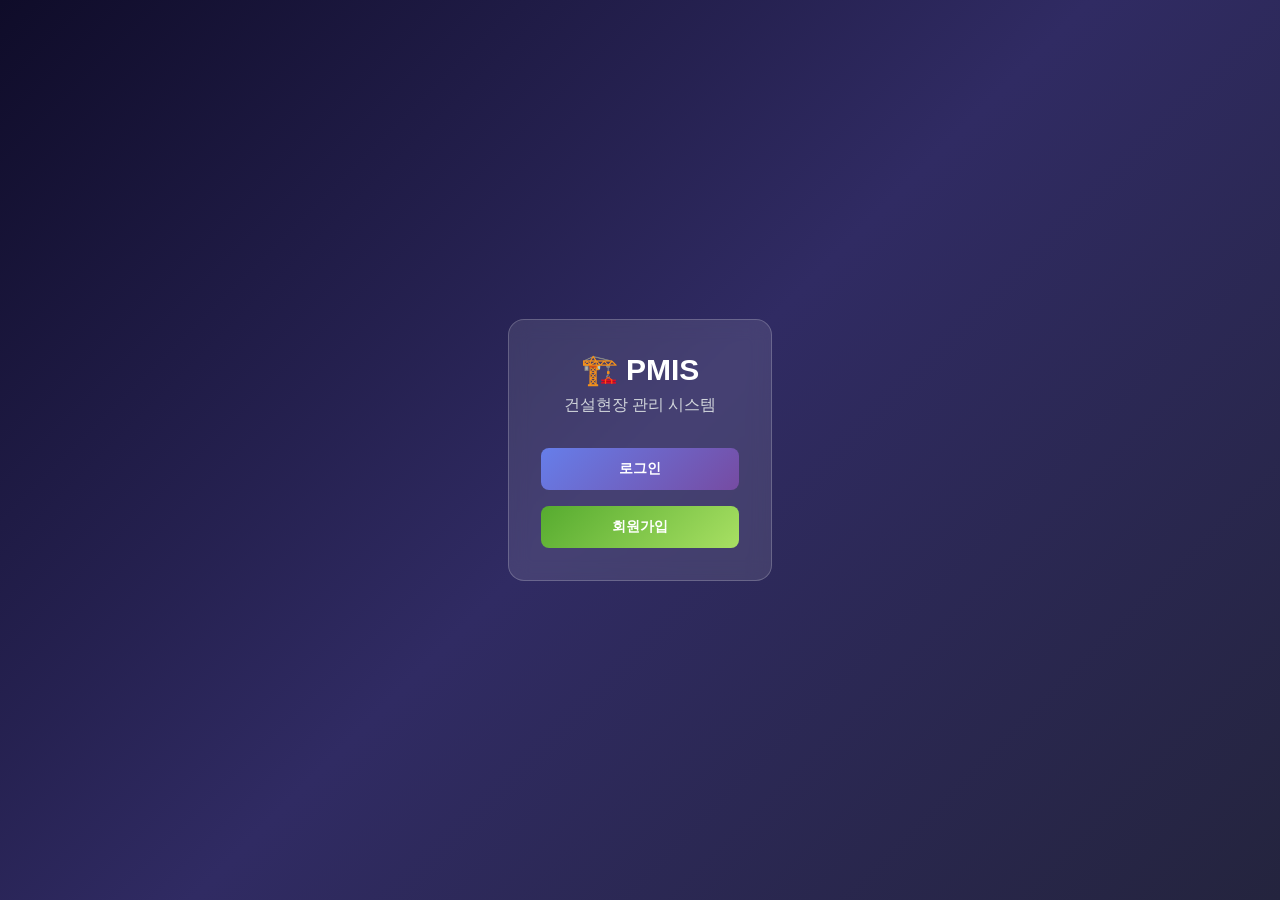
==== commit fc951b3d: "Add files via upload" ====
--- a/index.html
+++ b/index.html
@@ -3,7 +3,7 @@
 <head>
     <meta charset="UTF-8">
     <meta name="viewport" content="width=device-width, initial-scale=1.0">
-    <title>차세대 건설사업관리시스템 (PMIS)</title>
+    <title>건설현장 관리 시스템 (PMIS)</title>
     <style>
         * { margin: 0; padding: 0; box-sizing: border-box; }
         
@@ -16,22 +16,25 @@
         }
 
         .container { max-width: 500px; margin: 0 auto; padding: 16px; }
-        .app-container { max-width: 1600px; margin: 0 auto; padding: 16px; }
+        .app-container { max-width: 1400px; margin: 0 auto; padding: 16px; }
         .flex { display: flex; }
         .items-center { align-items: center; }
+        .justify-center { justify-content: center; }
         .justify-between { justify-content: space-between; }
         .gap-2 { gap: 8px; }
         .gap-4 { gap: 16px; }
         .grid { display: grid; }
         .grid-cols-1 { grid-template-columns: 1fr; }
         .grid-cols-2 { grid-template-columns: repeat(2, 1fr); }
+        .grid-cols-3 { grid-template-columns: repeat(3, 1fr); }
         .hidden { display: none !important; }
         
         .mb-2 { margin-bottom: 8px; }
         .mb-4 { margin-bottom: 16px; }
         .mb-6 { margin-bottom: 24px; }
+        .mb-8 { margin-bottom: 32px; }
+        .mt-4 { margin-top: 16px; }
         .mt-2 { margin-top: 8px; }
-        .mt-4 { margin-top: 16px; }
         .p-4 { padding: 16px; }
         .p-6 { padding: 24px; }
         .p-8 { padding: 32px; }
@@ -75,6 +78,7 @@
         }
 
         .btn-primary { background: linear-gradient(135deg, #667eea 0%, #764ba2 100%); }
+        .btn-primary:hover { transform: translateY(-2px); }
         .btn-success { background: linear-gradient(135deg, #56ab2f 0%, #a8e063 100%); }
         .btn-danger { background: linear-gradient(135deg, #eb3349 0%, #f45c43 100%); }
         .btn-sm { padding: 8px 16px; font-size: 12px; }
@@ -107,6 +111,8 @@
         .badge-critical { background: linear-gradient(135deg, #eb3349 0%, #f45c43 100%); }
 
         .role-admin { background: linear-gradient(135deg, #f093fb 0%, #f5576c 100%); }
+        .role-manager { background: linear-gradient(135deg, #4facfe 0%, #00f2fe 100%); }
+        .role-worker { background: linear-gradient(135deg, #43e97b 0%, #38f9d7 100%); }
 
         input, select, textarea {
             background: rgba(255, 255, 255, 0.1);
@@ -118,7 +124,7 @@
             font-size: 14px;
         }
 
-        input::placeholder { color: rgba(255, 255, 255, 0.5); }
+        input::placeholder, textarea::placeholder { color: rgba(255, 255, 255, 0.5); }
         input:focus, select:focus, textarea:focus {
             outline: none;
             border-color: #667eea;
@@ -200,34 +206,6 @@
             color: #a8edea;
         }
 
-        .site-card {
-            background: rgba(0, 0, 0, 0.3);
-            border: 1px solid rgba(255, 255, 255, 0.1);
-            border-radius: 12px;
-            padding: 20px;
-            margin-bottom: 16px;
-        }
-
-        .site-card-thumbnail {
-            width: 120px;
-            height: 120px;
-            border-radius: 8px;
-            object-fit: cover;
-            margin-right: 20px;
-        }
-
-        .no-thumbnail {
-            width: 120px;
-            height: 120px;
-            background: rgba(255, 255, 255, 0.1);
-            border-radius: 8px;
-            display: flex;
-            align-items: center;
-            justify-content: center;
-            color: rgba(255, 255, 255, 0.4);
-            font-size: 0.9em;
-        }
-
         .photo-grid {
             display: grid;
             grid-template-columns: repeat(auto-fill, minmax(150px, 1fr));
@@ -246,6 +224,18 @@
             width: 100%;
             height: 150px;
             object-fit: cover;
+            display: block;
+        }
+
+        .photo-item-controls {
+            padding: 8px;
+        }
+
+        .photo-item textarea {
+            width: 100%;
+            min-height: 60px;
+            margin-bottom: 8px;
+            font-size: 12px;
         }
 
         .photo-delete {
@@ -259,30 +249,132 @@
             width: 28px;
             height: 28px;
             cursor: pointer;
-        }
-
-        .evm-card {
-            background: rgba(0, 0, 0, 0.4);
+            font-size: 18px;
+            line-height: 1;
+        }
+
+        .radio-label {
+            display: flex;
+            align-items: center;
+            gap: 8px;
+            font-size: 12px;
+        }
+
+        .radio-label input[type="radio"] {
+            width: auto;
+            margin: 0;
+        }
+
+        .site-card {
+            background: rgba(0, 0, 0, 0.3);
             border: 1px solid rgba(255, 255, 255, 0.1);
             border-radius: 12px;
             padding: 20px;
-            text-align: center;
-        }
-
-        .evm-value {
-            font-size: 2em;
+            margin-bottom: 16px;
+            display: flex;
+            gap: 20px;
+            align-items: flex-start;
+        }
+
+        .site-card-thumbnail {
+            width: 120px;
+            height: 120px;
+            border-radius: 8px;
+            object-fit: cover;
+            flex-shrink: 0;
+        }
+
+        .site-card-content {
+            flex: 1;
+        }
+
+        .site-card-title {
+            font-size: 1.3em;
             font-weight: 700;
+            margin-bottom: 8px;
+        }
+
+        .site-card-info {
+            display: flex;
+            gap: 16px;
+            margin-bottom: 12px;
+            flex-wrap: wrap;
+        }
+
+        .site-card-meta {
+            font-size: 0.9em;
+            color: #d1d5db;
+        }
+
+        .no-thumbnail {
+            width: 120px;
+            height: 120px;
+            background: rgba(255, 255, 255, 0.1);
+            border-radius: 8px;
+            display: flex;
+            align-items: center;
+            justify-content: center;
+            color: rgba(255, 255, 255, 0.4);
+            font-size: 0.9em;
+            flex-shrink: 0;
+        }
+
+        .donut-chart { width: 150px; height: 150px; margin: 0 auto; }
+        .donut-segment { fill: none; stroke-width: 20; }
+
+        .progress-warning {
+            background: linear-gradient(135deg, #ff6b6b 0%, #ee5a6f 100%);
+            color: #fff;
+            padding: 8px 16px;
+            border-radius: 8px;
+            font-size: 0.85em;
+            font-weight: 600;
+            display: inline-block;
             margin-top: 8px;
+            animation: pulse 2s infinite;
+        }
+
+        @keyframes pulse { 0%, 100% { opacity: 1; } 50% { opacity: 0.7; } }
+
+        .work-type-row {
+            background: rgba(255, 255, 255, 0.03);
+            padding: 12px;
+            border-radius: 8px;
+            margin-bottom: 12px;
+        }
+
+        .work-type-title {
+            font-weight: 600;
+            margin-bottom: 12px;
+            color: #a8edea;
+        }
+
+        .input-group {
+            display: grid;
+            grid-template-columns: repeat(auto-fit, minmax(200px, 1fr));
+            gap: 12px;
         }
 
         .min-h-screen { min-height: 100vh; display: flex; align-items: center; justify-content: center; }
+
         .text-gray-300 { color: #d1d5db; }
         .text-gray-400 { color: #9ca3af; }
+        .text-red-400 { color: #f87171; }
+        .text-green-400 { color: #4ade80; }
 
         @media (min-width: 768px) {
             .md-grid-cols-2 { grid-template-columns: repeat(2, 1fr); }
             .md-grid-cols-3 { grid-template-columns: repeat(3, 1fr); }
-            .md-grid-cols-4 { grid-template-columns: repeat(4, 1fr); }
+        }
+
+        @media (max-width: 768px) {
+            .site-card {
+                flex-direction: column;
+            }
+            .site-card-thumbnail, .no-thumbnail {
+                width: 100%;
+                height: 200px;
+            }
         }
 
         .overflow-x-auto { overflow-x: auto; }
@@ -298,25 +390,39 @@
     </style>
 </head>
 <body>
+    <!-- 초기 선택 화면 -->
+    <div id="selectScreen" class="min-h-screen">
+        <div class="container">
+            <div class="glass p-8 fade-in text-center">
+                <h1 class="text-3xl font-bold mb-2">🏗️ PMIS</h1>
+                <p class="text-gray-300 mb-8">건설현장 관리 시스템</p>
+                
+                <button onclick="showLogin()" class="btn btn-primary w-full mb-4">로그인</button>
+                <button onclick="showSignup()" class="btn btn-success w-full">회원가입</button>
+            </div>
+        </div>
+    </div>
+
     <!-- 로그인 화면 -->
-    <div id="loginScreen" class="min-h-screen">
+    <div id="loginScreen" class="hidden min-h-screen">
         <div class="container">
             <div class="glass p-8 fade-in">
-                <h1 class="text-3xl font-bold text-center mb-2">🏗️ 차세대 PMIS</h1>
-                <p class="text-center text-gray-300 mb-8">건설사업관리시스템</p>
+                <h1 class="text-3xl font-bold text-center mb-2">🏗️ 로그인</h1>
+                <p class="text-center text-gray-300 mb-8">건설현장 관리 시스템</p>
                 
                 <form onsubmit="handleLogin(event)">
                     <div class="mb-4">
                         <label>이메일</label>
-                        <input type="email" id="loginEmail" required>
+                        <input type="email" id="loginEmail" required placeholder="이메일을 입력하세요">
                     </div>
                     <div class="mb-6">
                         <label>비밀번호</label>
-                        <input type="password" id="loginPassword" required>
-                    </div>
-                    <button type="submit" class="btn btn-primary w-full">로그인</button>
+                        <input type="password" id="loginPassword" required placeholder="비밀번호를 입력하세요">
+                    </div>
+                    <button type="submit" class="btn btn-primary w-full mb-4">로그인</button>
+                    <button type="button" onclick="backToSelect()" class="btn btn-danger w-full">돌아가기</button>
                     <p class="text-xs text-gray-400 mt-4 text-center">
-                        관리자 계정: admin@pmis.com / 1234
+                        관리자 계정: admin@pmis.com
                     </p>
                 </form>
 
@@ -325,51 +431,96 @@
         </div>
     </div>
 
+    <!-- 회원가입 화면 -->
+    <div id="signupScreen" class="hidden min-h-screen">
+        <div class="container">
+            <div class="glass p-8 fade-in">
+                <h1 class="text-3xl font-bold text-center mb-2">🏗️ 회원가입</h1>
+                <p class="text-center text-gray-300 mb-8">건설현장 관리 시스템</p>
+                
+                <form onsubmit="handleSignup(event)">
+                    <div class="mb-4">
+                        <label>이메일</label>
+                        <input type="email" id="signupEmail" required placeholder="이메일을 입력하세요">
+                    </div>
+                    <div class="mb-4">
+                        <label>이름</label>
+                        <input type="text" id="signupName" required placeholder="이름을 입력하세요">
+                    </div>
+                    <div class="mb-6">
+                        <label>비밀번호</label>
+                        <input type="password" id="signupPassword" required minlength="4" placeholder="비밀번호를 입력하세요">
+                    </div>
+                    <button type="submit" class="btn btn-primary w-full mb-4">가입 신청</button>
+                    <button type="button" onclick="backToSelect()" class="btn btn-danger w-full">돌아가기</button>
+                </form>
+
+                <div id="signupMessage" class="mt-4 text-center text-sm"></div>
+            </div>
+        </div>
+    </div>
+
     <!-- 메인 앱 -->
     <div id="appScreen" class="hidden">
         <div class="app-container">
+            <!-- 헤더 -->
             <div class="glass p-4 mb-4 flex justify-between items-center">
                 <div>
-                    <h2 class="text-xl font-bold">🏗️ 차세대 PMIS</h2>
+                    <h2 class="text-xl font-bold">🏗️ PMIS</h2>
                     <p class="text-sm text-gray-300" id="userInfo"></p>
                 </div>
                 <button onclick="logout()" class="btn btn-danger btn-sm">로그아웃</button>
             </div>
 
+            <!-- 탭 메뉴 -->
             <div class="glass p-4 mb-4 overflow-x-auto">
                 <div class="flex gap-2" style="min-width: max-content;">
                     <button class="tab active" onclick="switchTab('dashboard')" id="tabDashboard">대시보드</button>
                     <button class="tab" onclick="switchTab('sites')" id="tabSites">현장관리</button>
-                    <button class="tab" onclick="switchTab('wbs')" id="tabWBS">WBS</button>
-                    <button class="tab" onclick="switchTab('evm')" id="tabEVM">EVM 분석</button>
-                    <button class="tab" onclick="switchTab('safety')" id="tabSafety">안전관리</button>
+                    <button class="tab hidden" onclick="switchTab('pending')" id="tabPending">가입승인</button>
                 </div>
             </div>
 
             <!-- 대시보드 -->
             <div id="contentDashboard" class="fade-in">
-                <div class="grid grid-cols-1 md-grid-cols-4 gap-4 mb-4">
-                    <div class="evm-card">
-                        <div class="text-sm text-gray-400">총 현장 수</div>
-                        <div class="evm-value" id="dashTotalSites">0</div>
-                    </div>
-                    <div class="evm-card">
-                        <div class="text-sm text-gray-400">평균 공정률</div>
-                        <div class="evm-value" id="dashAvgProgress">0%</div>
-                    </div>
-                    <div class="evm-card">
-                        <div class="text-sm text-gray-400">위험성평가</div>
-                        <div class="evm-value" id="dashRisks">0건</div>
-                    </div>
-                    <div class="evm-card">
-                        <div class="text-sm text-gray-400">WBS 항목</div>
-                        <div class="evm-value" id="dashWBS">0</div>
+                <div class="grid grid-cols-1 md-grid-cols-2 gap-4 mb-4">
+                    <div class="glass-dark p-6">
+                        <h3 class="text-lg font-bold mb-4">평균 공정률</h3>
+                        <div class="donut-chart" id="progressChart"></div>
+                        <p class="text-center mt-4 text-2xl font-bold" id="avgProgress">0%</p>
+                    </div>
+                    <div class="glass-dark p-6">
+                        <h3 class="text-lg font-bold mb-4">현장 통계</h3>
+                        <div id="statsInfo" class="text-center mt-6">
+                            <div class="mb-4">
+                                <div class="text-gray-400 text-sm">총 현장 수</div>
+                                <div class="text-3xl font-bold mt-2" id="totalSites">0</div>
+                            </div>
+                            <div class="grid grid-cols-2 gap-4 mt-6">
+                                <div>
+                                    <div class="text-xs text-gray-400">안전</div>
+                                    <div class="text-xl font-bold text-green-400" id="safeSites">0</div>
+                                </div>
+                                <div>
+                                    <div class="text-xs text-gray-400">주의</div>
+                                    <div class="text-xl font-bold" style="color: #f9d423" id="cautionSites">0</div>
+                                </div>
+                                <div>
+                                    <div class="text-xs text-gray-400">경고</div>
+                                    <div class="text-xl font-bold" style="color: #ff9966" id="warningSites">0</div>
+                                </div>
+                                <div>
+                                    <div class="text-xs text-gray-400">심각</div>
+                                    <div class="text-xl font-bold text-red-400" id="criticalSites">0</div>
+                                </div>
+                            </div>
+                        </div>
                     </div>
                 </div>
 
                 <div class="glass-dark p-6">
-                    <h3 class="text-lg font-bold mb-4">최근 현장</h3>
-                    <div id="dashSiteList"></div>
+                    <h3 class="text-lg font-bold mb-4">현장 목록</h3>
+                    <div id="siteCardList"></div>
                 </div>
             </div>
 
@@ -379,57 +530,25 @@
                     <h2 class="text-2xl font-bold">현장 관리</h2>
                     <button onclick="openSiteModal()" class="btn btn-primary">+ 현장 추가</button>
                 </div>
-                <div id="sitesList"></div>
+                <div id="mySitesList"></div>
             </div>
 
-            <!-- WBS 관리 -->
-            <div id="contentWBS" class="hidden">
-                <div class="flex justify-between items-center mb-4">
-                    <h2 class="text-2xl font-bold">WBS 관리</h2>
-                    <button onclick="openWBSModal()" class="btn btn-primary">+ WBS 추가</button>
-                </div>
+            <!-- 가입승인 -->
+            <div id="contentPending" class="hidden">
+                <h2 class="text-2xl font-bold mb-4">가입 승인</h2>
                 <div class="glass-dark p-6">
-                    <div id="wbsList"></div>
-                </div>
-            </div>
-
-            <!-- EVM 분석 -->
-            <div id="contentEVM" class="hidden">
-                <h2 class="text-2xl font-bold mb-4">EVM 분석</h2>
-                <div class="grid grid-cols-1 md-grid-cols-4 gap-4">
-                    <div class="evm-card">
-                        <div class="text-sm text-gray-400">BAC (총예산)</div>
-                        <div class="evm-value" id="evmBAC">0억</div>
-                    </div>
-                    <div class="evm-card">
-                        <div class="text-sm text-gray-400">PV (계획공사비)</div>
-                        <div class="evm-value" id="evmPV">0억</div>
-                    </div>
-                    <div class="evm-card">
-                        <div class="text-sm text-gray-400">EV (달성공사비)</div>
-                        <div class="evm-value" id="evmEV">0억</div>
-                    </div>
-                    <div class="evm-card">
-                        <div class="text-sm text-gray-400">SPI</div>
-                        <div class="evm-value" id="evmSPI">0.00</div>
-                    </div>
-                </div>
-            </div>
-
-            <!-- 안전관리 -->
-            <div id="contentSafety" class="hidden">
-                <div class="flex justify-between items-center mb-4">
-                    <h2 class="text-2xl font-bold">안전관리</h2>
-                    <button onclick="openRiskModal()" class="btn btn-primary">+ 위험성평가</button>
-                </div>
-                <div class="glass-dark p-6">
-                    <div id="riskList"></div>
+                    <div class="overflow-x-auto">
+                        <table class="data-table" id="pendingTable">
+                            <thead><tr><th>이메일</th><th>이름</th><th>신청일</th><th>승인</th></tr></thead>
+                            <tbody></tbody>
+                        </table>
+                    </div>
                 </div>
             </div>
         </div>
     </div>
 
-    <!-- 현장 추가 모달 -->
+    <!-- 현장 추가/수정 모달 -->
     <div id="siteModal" class="modal">
         <div class="modal-content">
             <div class="modal-header">
@@ -437,11 +556,12 @@
                 <button onclick="closeSiteModal()" class="modal-close">&times;</button>
             </div>
             
-            <form onsubmit="saveSite(event)">
+            <form onsubmit="saveSite(event)" id="siteForm">
                 <input type="hidden" id="siteId">
 
+                <!-- 기본 정보 -->
                 <div class="form-section">
-                    <div class="form-section-title">기본 정보</div>
+                    <div class="form-section-title">📋 기본 정보</div>
                     <div class="mb-4">
                         <label>공사명 *</label>
                         <input type="text" id="siteName" required>
@@ -458,35 +578,83 @@
                     </div>
                 </div>
 
+                <!-- 공사금액 -->
                 <div class="form-section">
-                    <div class="form-section-title">공정률</div>
+                    <div class="form-section-title">💰 공사금액 (백만원)</div>
                     <div class="grid grid-cols-2 gap-4">
                         <div>
-                            <label>계획 공정률 (%)</label>
-                            <input type="number" id="plannedProgress" min="0" max="100" value="0">
+                            <label>건축</label>
+                            <input type="number" id="costArch" value="0" min="0">
                         </div>
                         <div>
-                            <label>실제 공정률 (%)</label>
-                            <input type="number" id="actualProgress" min="0" max="100" value="0">
-                        </div>
-                    </div>
-                </div>
-
+                            <label>전기</label>
+                            <input type="number" id="costElec" value="0" min="0">
+                        </div>
+                        <div>
+                            <label>통신</label>
+                            <input type="number" id="costComm" value="0" min="0">
+                        </div>
+                        <div>
+                            <label>소방</label>
+                            <input type="number" id="costFire" value="0" min="0">
+                        </div>
+                        <div>
+                            <label>폐기물</label>
+                            <input type="number" id="costWaste" value="0" min="0">
+                        </div>
+                        <div>
+                            <label>기타</label>
+                            <input type="number" id="costOther" value="0" min="0">
+                        </div>
+                    </div>
+                </div>
+
+                <!-- 전체 공정률 -->
                 <div class="form-section">
-                    <div class="form-section-title">관리 항목</div>
+                    <div class="form-section-title">📊 전체 공정률</div>
+                    <div class="grid grid-cols-2 gap-4">
+                        <div>
+                            <label>계획 공정률 (%) *</label>
+                            <input type="number" id="plannedProgress" min="0" max="100" value="0" required>
+                        </div>
+                        <div>
+                            <label>실제 공정률 (%) *</label>
+                            <input type="number" id="actualProgress" min="0" max="100" value="0" required>
+                        </div>
+                    </div>
+                </div>
+
+                <!-- 세부 공종별 현황 -->
+                <div class="form-section">
+                    <div class="form-section-title">🔧 세부 공종별 현황</div>
+                    <div id="workTypesContainer"></div>
+                </div>
+
+                <!-- 관리 항목 -->
+                <div class="form-section">
+                    <div class="form-section-title">📝 관리 항목</div>
+                    <div class="mb-4">
+                        <label>안전점검 (안전 조치사항)</label>
+                        <textarea id="safetyCheck"></textarea>
+                    </div>
+                    <div class="mb-4">
+                        <label>공정회의 내용</label>
+                        <textarea id="meetingNotes"></textarea>
+                    </div>
                     <div class="mb-4">
                         <label>중요 보고사항</label>
                         <textarea id="importantNotes"></textarea>
                     </div>
                 </div>
 
+                <!-- 사진 업로드 -->
                 <div class="form-section">
-                    <div class="form-section-title">사진 추가</div>
+                    <div class="form-section-title">📷 현장 사진</div>
                     <button type="button" onclick="addPhoto()" class="btn btn-success mb-4">+ 사진 추가</button>
                     <div id="photoContainer" class="photo-grid"></div>
                 </div>
 
-                <div class="flex gap-4">
+                <div class="flex gap-4 mt-6">
                     <button type="submit" class="btn btn-success flex-1">저장</button>
                     <button type="button" onclick="closeSiteModal()" class="btn btn-danger flex-1">취소</button>
                 </div>
@@ -494,97 +662,21 @@
         </div>
     </div>
 
-    <!-- WBS 추가 모달 -->
-    <div id="wbsModal" class="modal">
-        <div class="modal-content" style="max-width: 600px;">
-            <div class="modal-header">
-                <h3 class="text-2xl font-bold">WBS 추가</h3>
-                <button onclick="closeWBSModal()" class="modal-close">&times;</button>
-            </div>
-            
-            <form onsubmit="saveWBS(event)">
-                <div class="mb-4">
-                    <label>WBS 코드 *</label>
-                    <input type="text" id="wbsCode" required placeholder="예: 1.1.1">
-                </div>
-                <div class="mb-4">
-                    <label>작업명 *</label>
-                    <input type="text" id="wbsName" required>
-                </div>
-                <div class="grid grid-cols-2 gap-4 mb-4">
-                    <div>
-                        <label>예산 (백만원)</label>
-                        <input type="number" id="wbsBudget" value="0">
-                    </div>
-                    <div>
-                        <label>진행률 (%)</label>
-                        <input type="number" id="wbsProgress" min="0" max="100" value="0">
-                    </div>
-                </div>
-
-                <div class="flex gap-4">
-                    <button type="submit" class="btn btn-success flex-1">저장</button>
-                    <button type="button" onclick="closeWBSModal()" class="btn btn-danger flex-1">취소</button>
-                </div>
-            </form>
-        </div>
-    </div>
-
-    <!-- 위험성평가 모달 -->
-    <div id="riskModal" class="modal">
-        <div class="modal-content" style="max-width: 600px;">
-            <div class="modal-header">
-                <h3 class="text-2xl font-bold">위험성평가</h3>
-                <button onclick="closeRiskModal()" class="modal-close">&times;</button>
-            </div>
-            
-            <form onsubmit="saveRisk(event)">
-                <div class="mb-4">
-                    <label>작업명</label>
-                    <input type="text" id="riskWork" required>
-                </div>
-                <div class="mb-4">
-                    <label>위험 유형</label>
-                    <select id="riskType" required>
-                        <option value="">선택</option>
-                        <option value="추락">추락</option>
-                        <option value="낙하">낙하</option>
-                        <option value="협착">협착</option>
-                        <option value="감전">감전</option>
-                    </select>
-                </div>
-                <div class="grid grid-cols-2 gap-4 mb-4">
-                    <div>
-                        <label>빈도 (1-4)</label>
-                        <input type="number" id="riskFreq" min="1" max="4" required>
-                    </div>
-                    <div>
-                        <label>강도 (1-4)</label>
-                        <input type="number" id="riskSeverity" min="1" max="4" required>
-                    </div>
-                </div>
-                <div class="mb-4">
-                    <label>감소대책</label>
-                    <textarea id="riskMeasures" required></textarea>
-                </div>
-
-                <div class="flex gap-4">
-                    <button type="submit" class="btn btn-success flex-1">저장</button>
-                    <button type="button" onclick="closeRiskModal()" class="btn btn-danger flex-1">취소</button>
-                </div>
-            </form>
-        </div>
-    </div>
-
     <script>
+        // ==================== 데이터 관리 ====================
         class Store {
             static get(key) {
                 try { return JSON.parse(localStorage.getItem(key)) || []; }
                 catch { return []; }
             }
-            static set(key, val) {
-                try { localStorage.setItem(key, JSON.stringify(val)); }
-                catch (e) { alert('저장 공간이 부족합니다.'); }
+            static set(key, val) { 
+                try {
+                    localStorage.setItem(key, JSON.stringify(val)); 
+                } catch (e) {
+                    if (e.name === 'QuotaExceededError') {
+                        alert('저장 공간이 부족합니다. 일부 사진을 삭제해주세요.');
+                    }
+                }
             }
             static getObj(key) {
                 try { return JSON.parse(localStorage.getItem(key)) || {}; }
@@ -592,6 +684,7 @@
             }
         }
 
+        // 관리자 계정 초기화
         function init() {
             const users = Store.get('users');
             if (!users.find(u => u.email === 'admin@pmis.com')) {
@@ -605,10 +698,56 @@
                 });
                 Store.set('users', users);
             }
+            initWorkTypes();
         }
 
         let user = null;
         let currentPhotos = [];
+        const WORK_TYPES = ['철거', '토목', '건축', '기계', '전기', '통신', '소방', '기타'];
+
+        function initWorkTypes() {
+            const container = document.getElementById('workTypesContainer');
+            if (!container) return;
+            
+            container.innerHTML = WORK_TYPES.map(type => `
+                <div class="work-type-row">
+                    <div class="work-type-title">${type}</div>
+                    <div class="input-group">
+                        <div>
+                            <label>공정률 (%)</label>
+                            <input type="number" id="work_${type}_progress" min="0" max="100" value="0">
+                        </div>
+                        <div>
+                            <label>공정내용</label>
+                            <input type="text" id="work_${type}_content">
+                        </div>
+                        <div>
+                            <label>특기사항</label>
+                            <input type="text" id="work_${type}_notes">
+                        </div>
+                    </div>
+                </div>
+            `).join('');
+        }
+
+        // ==================== 인증 ====================
+        function showLogin() {
+            hide('selectScreen');
+            show('loginScreen');
+        }
+
+        function showSignup() {
+            hide('selectScreen');
+            show('signupScreen');
+        }
+
+        function backToSelect() {
+            hide('loginScreen');
+            hide('signupScreen');
+            show('selectScreen');
+            document.getElementById('loginMessage').textContent = '';
+            document.getElementById('signupMessage').textContent = '';
+        }
 
         function handleLogin(e) {
             e.preventDefault();
@@ -618,14 +757,50 @@
             const users = Store.get('users');
             const found = users.find(u => u.email === email && u.password === password);
 
-            if (!found || !found.approved) {
+            if (!found) {
                 showMsg('loginMessage', '이메일 또는 비밀번호가 올바르지 않습니다.', 'error');
+                return;
+            }
+
+            if (!found.approved) {
+                showMsg('loginMessage', '관리자의 승인을 기다리고 있습니다.', 'error');
                 return;
             }
 
             user = found;
             Store.set('currentUser', found);
             showApp();
+        }
+
+        function handleSignup(e) {
+            e.preventDefault();
+            const email = document.getElementById('signupEmail').value.trim();
+            const name = document.getElementById('signupName').value.trim();
+            const password = document.getElementById('signupPassword').value.trim();
+
+            const users = Store.get('users');
+            
+            if (users.find(u => u.email === email)) {
+                showMsg('signupMessage', '이미 등록된 이메일입니다.', 'error');
+                return;
+            }
+
+            users.push({
+                id: 'user-' + Date.now(),
+                email, name, password,
+                role: 'worker',
+                approved: false,
+                createdAt: new Date().toISOString()
+            });
+
+            Store.set('users', users);
+            showMsg('signupMessage', '가입 신청 완료! 관리자 승인을 기다려주세요.', 'success');
+            
+            setTimeout(() => {
+                document.getElementById('signupEmail').value = '';
+                document.getElementById('signupName').value = '';
+                document.getElementById('signupPassword').value = '';
+            }, 2000);
         }
 
         function logout() {
@@ -633,7 +808,7 @@
                 user = null;
                 localStorage.removeItem('currentUser');
                 hide('appScreen');
-                show('loginScreen');
+                show('selectScreen');
             }
         }
 
@@ -641,13 +816,20 @@
             hide('loginScreen');
             show('appScreen');
 
+            const roles = { 'admin': '관리자', 'manager': '책임자', 'worker': '실무자' };
             document.getElementById('userInfo').innerHTML = `
-                <span class="badge role-admin">관리자</span> ${user.name}
+                <span class="badge role-${user.role}">${roles[user.role]}</span>
+                ${user.name} (${user.email})
             `;
 
+            if (user.role === 'admin') {
+                show('tabPending');
+            }
+
             loadDashboard();
         }
 
+        // ==================== 탭 전환 ====================
         function switchTab(tab) {
             document.querySelectorAll('.tab').forEach(t => t.classList.remove('active'));
             document.querySelectorAll('[id^="content"]').forEach(c => hide(c.id));
@@ -659,112 +841,154 @@
             if (contentEl) show(contentEl.id);
 
             if (tab === 'dashboard') loadDashboard();
-            else if (tab === 'sites') loadSites();
-            else if (tab === 'wbs') loadWBS();
-            else if (tab === 'evm') loadEVM();
-            else if (tab === 'safety') loadSafety();
-        }
-
+            else if (tab === 'sites') loadMySites();
+            else if (tab === 'pending') loadPending();
+        }
+
+        // ==================== 대시보드 ====================
         function loadDashboard() {
             const sites = Store.get('sites');
-            const wbs = Store.get('wbs');
-            const risks = Store.get('risks');
-
-            document.getElementById('dashTotalSites').textContent = sites.length;
-            
-            const avgProgress = sites.length > 0 
-                ? Math.round(sites.reduce((sum, s) => sum + (s.actualProgress || 0), 0) / sites.length)
+            let displaySites = user.role === 'admin' ? sites : sites.filter(s => s.ownerId === user.id);
+
+            // 통계 계산
+            const stats = {
+                safe: 0,
+                caution: 0,
+                warning: 0,
+                critical: 0
+            };
+
+            displaySites.forEach(site => {
+                const status = calculateStatus(site.plannedProgress || 0, site.actualProgress || 0);
+                if (status === 'safe') stats.safe++;
+                else if (status === 'caution') stats.caution++;
+                else if (status === 'warning') stats.warning++;
+                else if (status === 'critical') stats.critical++;
+            });
+
+            document.getElementById('totalSites').textContent = displaySites.length;
+            document.getElementById('safeSites').textContent = stats.safe;
+            document.getElementById('cautionSites').textContent = stats.caution;
+            document.getElementById('warningSites').textContent = stats.warning;
+            document.getElementById('criticalSites').textContent = stats.critical;
+
+            // 평균 공정률
+            const avgProgress = displaySites.length > 0 
+                ? Math.round(displaySites.reduce((sum, s) => sum + (s.actualProgress || 0), 0) / displaySites.length)
                 : 0;
-            document.getElementById('dashAvgProgress').textContent = avgProgress + '%';
-            
-            document.getElementById('dashRisks').textContent = risks.length + '건';
-            document.getElementById('dashWBS').textContent = wbs.length;
-
-            const container = document.getElementById('dashSiteList');
-            if (sites.length === 0) {
+
+            drawChart('progressChart', avgProgress, '#667eea');
+            document.getElementById('avgProgress').textContent = avgProgress + '%';
+
+            // 현장 카드 리스트
+            renderSiteCards(displaySites);
+        }
+
+        function renderSiteCards(sites) {
+            const container = document.getElementById('siteCardList');
+            if (!sites.length) {
                 container.innerHTML = '<div class="text-center text-gray-400 p-8">등록된 현장이 없습니다</div>';
                 return;
             }
 
-            container.innerHTML = sites.slice(0, 5).map(site => {
-                const ratio = site.plannedProgress > 0 ? (site.actualProgress / site.plannedProgress) : 1;
-                let statusClass = 'badge-safe';
-                let statusText = '안전';
-                
-                if (ratio < 0.90) { statusClass = 'badge-critical'; statusText = '심각'; }
-                else if (ratio < 0.95) { statusClass = 'badge-warning'; statusText = '주의'; }
-                else if (ratio < 1.00) { statusClass = 'badge-caution'; statusText = '보통'; }
+            container.innerHTML = sites.map(site => {
+                const status = calculateStatus(site.plannedProgress || 0, site.actualProgress || 0);
+                const statusInfo = getStatusInfo(status);
+                const owner = Store.get('users').find(u => u.id === site.ownerId);
+                const thumbnail = site.photos?.find(p => p.isMain)?.data || site.photos?.[0]?.data;
 
                 return `
                     <div class="site-card">
-                        <div class="flex justify-between items-center">
-                            <div>
-                                <strong>${site.name}</strong>
-                                <div class="text-sm text-gray-400">${site.startDate} ~ ${site.endDate}</div>
+                        ${thumbnail 
+                            ? `<img src="${thumbnail}" class="site-card-thumbnail" alt="현장사진">`
+                            : `<div class="no-thumbnail">사진 없음</div>`
+                        }
+                        <div class="site-card-content">
+                            <div class="site-card-title">${site.name}</div>
+                            <div class="site-card-info">
+                                <div class="site-card-meta">
+                                    <strong>공정률:</strong> 계획 ${site.plannedProgress}% / 실제 ${site.actualProgress}%
+                                </div>
+                                <div>
+                                    <span class="badge badge-${status}">${statusInfo.text}</span>
+                                </div>
+                                ${user.role === 'admin' ? `
+                                    <div class="site-card-meta">
+                                        <strong>담당자:</strong> ${owner ? owner.name : '-'}
+                                    </div>
+                                ` : ''}
                             </div>
-                            <span class="badge ${statusClass}">${statusText}</span>
+                            <div class="site-card-meta">
+                                <strong>공사기간:</strong> ${site.startDate} ~ ${site.endDate}
+                            </div>
+                            ${site.importantNotes ? `
+                                <div class="mt-2">
+                                    <div class="text-sm text-gray-400">중요 보고사항</div>
+                                    <div class="text-sm mt-1">${site.importantNotes}</div>
+                                </div>
+                            ` : ''}
                         </div>
                     </div>
                 `;
             }).join('');
         }
 
-        function loadSites() {
-            const sites = Store.get('sites');
-            const container = document.getElementById('sitesList');
-
-            if (sites.length === 0) {
-                container.innerHTML = '<div class="glass-dark p-6 text-center text-gray-400">등록된 현장이 없습니다</div>';
-                return;
-            }
-
-            container.innerHTML = sites.map(site => {
-                const ratio = site.plannedProgress > 0 ? (site.actualProgress / site.plannedProgress) : 1;
-                let statusClass = 'badge-safe';
-                
-                if (ratio < 0.90) statusClass = 'badge-critical';
-                else if (ratio < 0.95) statusClass = 'badge-warning';
-                else if (ratio < 1.00) statusClass = 'badge-caution';
-
-                const thumbnail = site.photos?.[0]?.data;
-
-                return `
-                    <div class="site-card">
-                        <div class="flex gap-4">
-                            ${thumbnail 
-                                ? `<img src="${thumbnail}" class="site-card-thumbnail">`
-                                : `<div class="no-thumbnail">사진 없음</div>`
-                            }
-                            <div class="flex-1">
-                                <h3 class="text-xl font-bold mb-2">${site.name}</h3>
-                                <div class="text-sm text-gray-400 mb-2">${site.startDate} ~ ${site.endDate}</div>
-                                <div class="mb-2">
-                                    계획: ${site.plannedProgress}% | 실제: ${site.actualProgress}%
-                                    <span class="badge ${statusClass} ml-2">${Math.round(ratio * 100)}%</span>
-                                </div>
-                                ${site.importantNotes ? `<div class="text-sm text-gray-300">${site.importantNotes}</div>` : ''}
-                            </div>
-                        </div>
-                    </div>
-                `;
-            }).join('');
+        function calculateStatus(planned, actual) {
+            if (planned === 0) return 'safe';
+            const ratio = (actual / planned) * 100;
+            if (ratio >= 100) return 'safe';
+            if (ratio >= 95) return 'caution';
+            if (ratio >= 90) return 'warning';
+            return 'critical';
+        }
+
+        function getStatusInfo(status) {
+            const info = {
+                safe: { text: '안전', color: '#56ab2f' },
+                caution: { text: '주의', color: '#f9d423' },
+                warning: { text: '경고', color: '#ff9966' },
+                critical: { text: '심각', color: '#eb3349' }
+            };
+            return info[status] || info.safe;
+        }
+
+        function drawChart(id, percent, color) {
+            const el = document.getElementById(id);
+            if (!el) return;
+            const r = 65;
+            const c = 2 * Math.PI * r;
+            const o = c - (percent / 100 * c);
+
+            el.innerHTML = `
+                <svg width="150" height="150" style="transform: rotate(-90deg);">
+                    <circle cx="75" cy="75" r="${r}" class="donut-segment" stroke="rgba(255,255,255,0.1)" />
+                    <circle cx="75" cy="75" r="${r}" class="donut-segment" stroke="${color}" 
+                        stroke-dasharray="${c}" stroke-dashoffset="${o}" />
+                    <text x="75" y="80" text-anchor="middle" fill="#fff" font-size="24" font-weight="bold" 
+                        transform="rotate(90 75 75)">${percent}%</text>
+                </svg>
+            `;
+        }
+
+        // ==================== 현장 관리 ====================
+        function loadMySites() {
+            const sites = Store.get('sites').filter(s => s.ownerId === user.id);
+            renderSiteCards(sites);
+            document.getElementById('mySitesList').innerHTML = document.getElementById('siteCardList').innerHTML;
         }
 
         function openSiteModal() {
+            currentPhotos = [];
+            document.getElementById('siteForm').reset();
             document.getElementById('siteId').value = '';
-            document.getElementById('siteName').value = '';
-            document.getElementById('siteStartDate').value = '';
-            document.getElementById('siteEndDate').value = '';
-            document.getElementById('plannedProgress').value = '0';
-            document.getElementById('actualProgress').value = '0';
-            document.getElementById('importantNotes').value = '';
             document.getElementById('photoContainer').innerHTML = '';
-            currentPhotos = [];
+            initWorkTypes();
             show('siteModal');
         }
 
         function closeSiteModal() {
             hide('siteModal');
+            currentPhotos = [];
         }
 
         function addPhoto() {
@@ -775,8 +999,14 @@
             input.onchange = (e) => {
                 const file = e.target.files[0];
                 if (file) {
-                    resizeImage(file, (data) => {
-                        currentPhotos.push({ id: Date.now(), data });
+                    resizeImage(file, (resizedData) => {
+                        const photo = {
+                            id: Date.now() + Math.random(),
+                            data: resizedData,
+                            description: '',
+                            isMain: currentPhotos.length === 0
+                        };
+                        currentPhotos.push(photo);
                         renderPhotos();
                     });
                 }
@@ -800,9 +1030,12 @@
 
                     canvas.width = width;
                     canvas.height = height;
+
                     const ctx = canvas.getContext('2d');
                     ctx.drawImage(img, 0, 0, width, height);
-                    callback(canvas.toDataURL('image/jpeg', 0.7));
+
+                    const resizedData = canvas.toDataURL('image/jpeg', 0.7);
+                    callback(resizedData);
                 };
                 img.src = e.target.result;
             };
@@ -813,175 +1046,141 @@
             const container = document.getElementById('photoContainer');
             container.innerHTML = currentPhotos.map((photo, idx) => `
                 <div class="photo-item">
-                    <img src="${photo.data}">
+                    <img src="${photo.data}" alt="현장사진">
                     <button type="button" class="photo-delete" onclick="deletePhoto(${idx})">&times;</button>
+                    <div class="photo-item-controls">
+                        <textarea placeholder="사진 설명 (100자)" maxlength="100" 
+                            onchange="updatePhotoDesc(${idx}, this.value)">${photo.description}</textarea>
+                        <label class="radio-label">
+                            <input type="radio" name="mainPhoto" ${photo.isMain ? 'checked' : ''} 
+                                onchange="setMainPhoto(${idx})">
+                            대표 사진
+                        </label>
+                    </div>
                 </div>
             `).join('');
         }
 
         function deletePhoto(idx) {
             currentPhotos.splice(idx, 1);
+            if (currentPhotos.length > 0 && !currentPhotos.some(p => p.isMain)) {
+                currentPhotos[0].isMain = true;
+            }
             renderPhotos();
+        }
+
+        function updatePhotoDesc(idx, desc) {
+            currentPhotos[idx].description = desc;
+        }
+
+        function setMainPhoto(idx) {
+            currentPhotos.forEach((p, i) => p.isMain = i === idx);
         }
 
         function saveSite(e) {
             e.preventDefault();
 
             const sites = Store.get('sites');
+            const siteId = document.getElementById('siteId').value || 'site-' + Date.now();
+
+            // 공종별 데이터 수집
+            const workTypes = {};
+            WORK_TYPES.forEach(type => {
+                workTypes[type] = {
+                    progress: parseInt(document.getElementById(`work_${type}_progress`).value) || 0,
+                    content: document.getElementById(`work_${type}_content`).value,
+                    notes: document.getElementById(`work_${type}_notes`).value
+                };
+            });
+
             const site = {
-                id: 'site-' + Date.now(),
+                id: siteId,
                 name: document.getElementById('siteName').value,
                 startDate: document.getElementById('siteStartDate').value,
                 endDate: document.getElementById('siteEndDate').value,
+                costs: {
+                    arch: parseInt(document.getElementById('costArch').value) || 0,
+                    elec: parseInt(document.getElementById('costElec').value) || 0,
+                    comm: parseInt(document.getElementById('costComm').value) || 0,
+                    fire: parseInt(document.getElementById('costFire').value) || 0,
+                    waste: parseInt(document.getElementById('costWaste').value) || 0,
+                    other: parseInt(document.getElementById('costOther').value) || 0
+                },
                 plannedProgress: parseInt(document.getElementById('plannedProgress').value) || 0,
                 actualProgress: parseInt(document.getElementById('actualProgress').value) || 0,
+                workTypes: workTypes,
+                safetyCheck: document.getElementById('safetyCheck').value,
+                meetingNotes: document.getElementById('meetingNotes').value,
                 importantNotes: document.getElementById('importantNotes').value,
                 photos: currentPhotos,
                 ownerId: user.id,
-                createdAt: new Date().toISOString()
+                createdAt: new Date().toISOString(),
+                updatedAt: new Date().toISOString()
             };
 
-            sites.push(site);
+            const idx = sites.findIndex(s => s.id === siteId);
+            if (idx >= 0) {
+                sites[idx] = { ...sites[idx], ...site };
+            } else {
+                sites.push(site);
+            }
+
             Store.set('sites', sites);
-
             closeSiteModal();
-            loadSites();
             loadDashboard();
+            if (user.role !== 'admin') {
+                loadMySites();
+            }
             alert('현장이 저장되었습니다.');
         }
 
-        function loadWBS() {
-            const wbs = Store.get('wbs');
-            const container = document.getElementById('wbsList');
-
-            if (wbs.length === 0) {
-                container.innerHTML = '<div class="text-center text-gray-400 p-8">등록된 WBS가 없습니다</div>';
-                return;
-            }
-
-            container.innerHTML = wbs.map(w => `
-                <div class="site-card">
-                    <div class="flex justify-between items-center">
-                        <div>
-                            <strong>${w.code}</strong> ${w.name}
-                            <div class="text-sm text-gray-400">예산: ${w.budget.toLocaleString()}백만원 | 진행률: ${w.progress}%</div>
-                        </div>
-                    </div>
-                </div>
-            `).join('');
-        }
-
-        function openWBSModal() {
-            document.getElementById('wbsCode').value = '';
-            document.getElementById('wbsName').value = '';
-            document.getElementById('wbsBudget').value = '0';
-            document.getElementById('wbsProgress').value = '0';
-            show('wbsModal');
-        }
-
-        function closeWBSModal() {
-            hide('wbsModal');
-        }
-
-        function saveWBS(e) {
-            e.preventDefault();
-
-            const wbs = Store.get('wbs');
-            wbs.push({
-                id: 'wbs-' + Date.now(),
-                code: document.getElementById('wbsCode').value,
-                name: document.getElementById('wbsName').value,
-                budget: parseInt(document.getElementById('wbsBudget').value) || 0,
-                progress: parseInt(document.getElementById('wbsProgress').value) || 0,
-                createdAt: new Date().toISOString()
+        // ==================== 가입 승인 ====================
+        function loadPending() {
+            const users = Store.get('users').filter(u => !u.approved);
+            const tbody = document.querySelector('#pendingTable tbody');
+            tbody.innerHTML = '';
+
+            users.forEach(u => {
+                const row = tbody.insertRow();
+                row.innerHTML = `
+                    <td>${u.email}</td>
+                    <td>${u.name}</td>
+                    <td>${new Date(u.createdAt).toLocaleDateString('ko-KR')}</td>
+                    <td>
+                        <button onclick="approve('${u.id}')" class="btn btn-success btn-sm">승인</button>
+                        <button onclick="reject('${u.id}')" class="btn btn-danger btn-sm">거부</button>
+                    </td>
+                `;
             });
 
-            Store.set('wbs', wbs);
-            closeWBSModal();
-            loadWBS();
-            loadDashboard();
-            alert('WBS가 저장되었습니다.');
-        }
-
-        function loadEVM() {
-            const wbs = Store.get('wbs');
-            const totalBudget = wbs.reduce((sum, w) => sum + w.budget, 0);
-            const avgProgress = wbs.length > 0 
-                ? wbs.reduce((sum, w) => sum + w.progress, 0) / wbs.length
-                : 0;
-
-            const bac = totalBudget;
-            const pv = bac * 0.5; // 가정: 계획 50%
-            const ev = bac * (avgProgress / 100);
-            const spi = pv > 0 ? (ev / pv) : 0;
-
-            document.getElementById('evmBAC').textContent = (bac / 100).toFixed(1) + '억';
-            document.getElementById('evmPV').textContent = (pv / 100).toFixed(1) + '억';
-            document.getElementById('evmEV').textContent = (ev / 100).toFixed(1) + '억';
-            document.getElementById('evmSPI').textContent = spi.toFixed(2);
-        }
-
-        function loadSafety() {
-            const risks = Store.get('risks');
-            const container = document.getElementById('riskList');
-
-            if (risks.length === 0) {
-                container.innerHTML = '<div class="text-center text-gray-400 p-8">등록된 위험성평가가 없습니다</div>';
-                return;
-            }
-
-            container.innerHTML = risks.map(r => {
-                const score = r.frequency * r.severity;
-                let level = '하';
-                if (score >= 12) level = '상';
-                else if (score >= 8) level = '중';
-
-                return `
-                    <div class="site-card">
-                        <div>
-                            <strong>${r.work}</strong> - ${r.type}
-                            <span class="badge badge-${level === '상' ? 'critical' : 'warning'} ml-2">${level}</span>
-                            <div class="text-sm text-gray-400 mt-2">조치: ${r.measures}</div>
-                        </div>
-                    </div>
-                `;
-            }).join('');
-        }
-
-        function openRiskModal() {
-            document.getElementById('riskWork').value = '';
-            document.getElementById('riskType').value = '';
-            document.getElementById('riskFreq').value = '';
-            document.getElementById('riskSeverity').value = '';
-            document.getElementById('riskMeasures').value = '';
-            show('riskModal');
-        }
-
-        function closeRiskModal() {
-            hide('riskModal');
-        }
-
-        function saveRisk(e) {
-            e.preventDefault();
-
-            const risks = Store.get('risks');
-            risks.push({
-                id: 'risk-' + Date.now(),
-                work: document.getElementById('riskWork').value,
-                type: document.getElementById('riskType').value,
-                frequency: parseInt(document.getElementById('riskFreq').value),
-                severity: parseInt(document.getElementById('riskSeverity').value),
-                measures: document.getElementById('riskMeasures').value,
-                date: new Date().toISOString()
-            });
-
-            Store.set('risks', risks);
-            closeRiskModal();
-            loadSafety();
-            loadDashboard();
-            alert('위험성평가가 저장되었습니다.');
-        }
-
+            if (users.length === 0) {
+                tbody.innerHTML = '<tr><td colspan="4" class="text-center text-gray-400">승인 대기중인 회원이 없습니다</td></tr>';
+            }
+        }
+
+        function approve(id) {
+            if (confirm('승인하시겠습니까?')) {
+                const users = Store.get('users');
+                const u = users.find(x => x.id === id);
+                if (u) {
+                    u.approved = true;
+                    Store.set('users', users);
+                    loadPending();
+                    alert('승인되었습니다.');
+                }
+            }
+        }
+
+        function reject(id) {
+            if (confirm('거부하시겠습니까?')) {
+                const users = Store.get('users').filter(x => x.id !== id);
+                Store.set('users', users);
+                loadPending();
+                alert('거부되었습니다.');
+            }
+        }
+
+        // ==================== 유틸리티 ====================
         function showMsg(id, msg, type) {
             const el = document.getElementById(id);
             el.textContent = msg;
@@ -998,15 +1197,16 @@
             if (el) el.classList.remove('hidden');
         }
 
+        // ==================== 초기화 ====================
         window.addEventListener('DOMContentLoaded', () => {
             init();
             const saved = Store.getObj('currentUser');
             if (saved && saved.id) {
                 const users = Store.get('users');
-                const found = users.find(u => u.id === saved.id && u.approved);
-                if (found) {
+                const found = users.find(u => u.id === saved.id);
+                if (found && found.approved) {
                     user = found;
-                    hide('loginScreen');
+                    hide('selectScreen');
                     showApp();
                 }
             }
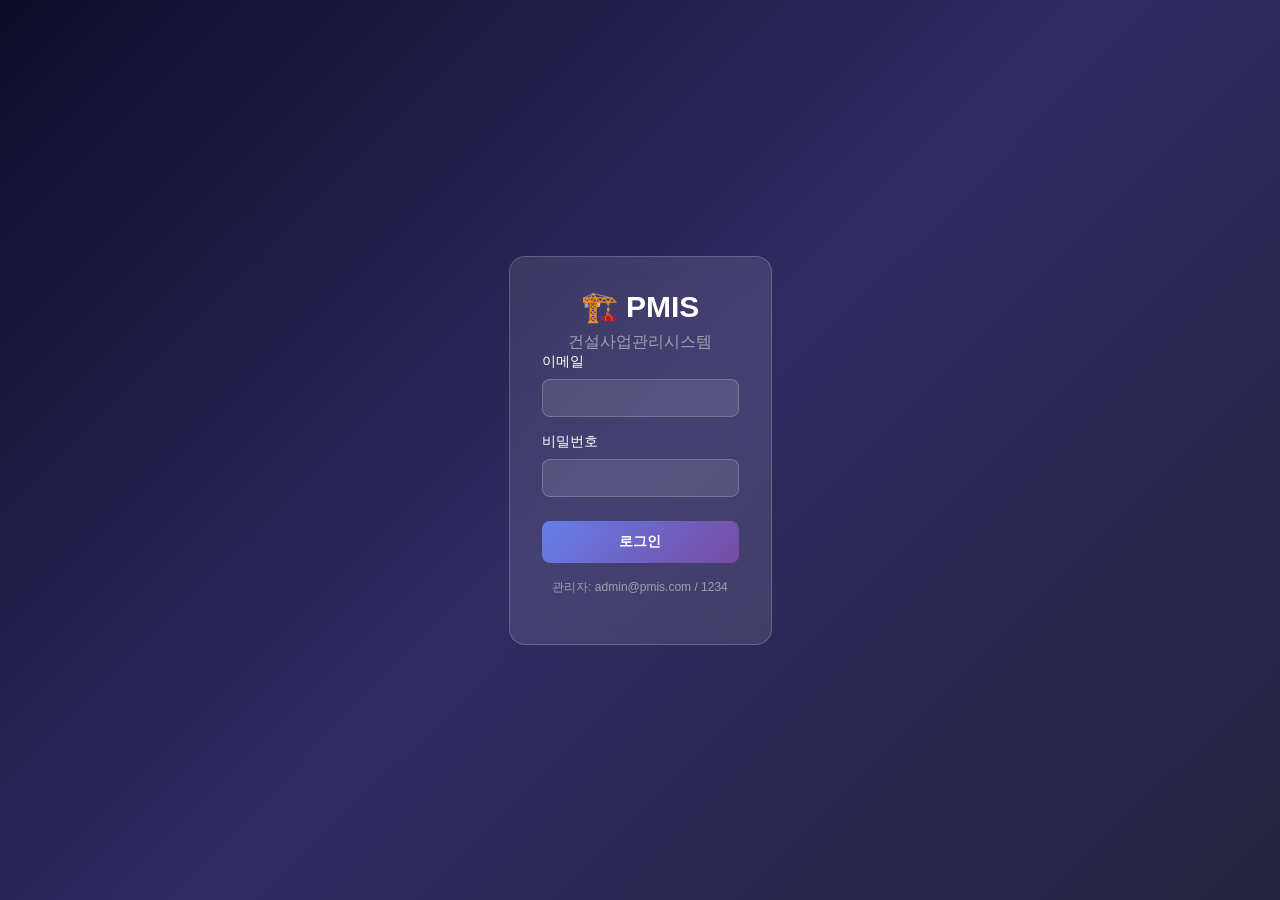
==== commit 10335d16: "Add files via upload" ====
--- a/index.html
+++ b/index.html
@@ -3,7 +3,7 @@
 <head>
     <meta charset="UTF-8">
     <meta name="viewport" content="width=device-width, initial-scale=1.0">
-    <title>건설현장 관리 시스템 (PMIS)</title>
+    <title>건설사업관리시스템 (PMIS) - 완전판</title>
     <style>
         * { margin: 0; padding: 0; box-sizing: border-box; }
         
@@ -16,10 +16,9 @@
         }
 
         .container { max-width: 500px; margin: 0 auto; padding: 16px; }
-        .app-container { max-width: 1400px; margin: 0 auto; padding: 16px; }
+        .app-container { max-width: 1600px; margin: 0 auto; padding: 16px; }
         .flex { display: flex; }
         .items-center { align-items: center; }
-        .justify-center { justify-content: center; }
         .justify-between { justify-content: space-between; }
         .gap-2 { gap: 8px; }
         .gap-4 { gap: 16px; }
@@ -32,9 +31,8 @@
         .mb-2 { margin-bottom: 8px; }
         .mb-4 { margin-bottom: 16px; }
         .mb-6 { margin-bottom: 24px; }
-        .mb-8 { margin-bottom: 32px; }
+        .mt-2 { margin-top: 8px; }
         .mt-4 { margin-top: 16px; }
-        .mt-2 { margin-top: 8px; }
         .p-4 { padding: 16px; }
         .p-6 { padding: 24px; }
         .p-8 { padding: 32px; }
@@ -74,28 +72,25 @@
             border: none;
             color: #fff;
             font-size: 14px;
-            text-align: center;
-        }
-
-        .btn-primary { background: linear-gradient(135deg, #667eea 0%, #764ba2 100%); }
+        }
+
+        .btn-primary { background: linear-gradient(135deg, #667eea, #764ba2); }
         .btn-primary:hover { transform: translateY(-2px); }
-        .btn-success { background: linear-gradient(135deg, #56ab2f 0%, #a8e063 100%); }
-        .btn-danger { background: linear-gradient(135deg, #eb3349 0%, #f45c43 100%); }
+        .btn-success { background: linear-gradient(135deg, #56ab2f, #a8e063); }
+        .btn-danger { background: linear-gradient(135deg, #eb3349, #f45c43); }
         .btn-sm { padding: 8px 16px; font-size: 12px; }
 
         .tab {
             padding: 12px 20px;
             cursor: pointer;
             border-radius: 8px;
-            transition: all 0.3s;
             background: rgba(255, 255, 255, 0.05);
             border: none;
             color: #fff;
             font-size: 14px;
-            white-space: nowrap;
-        }
-
-        .tab.active { background: linear-gradient(135deg, #667eea 0%, #764ba2 100%); }
+        }
+
+        .tab.active { background: linear-gradient(135deg, #667eea, #764ba2); }
 
         .badge {
             display: inline-block;
@@ -105,14 +100,11 @@
             font-weight: 600;
         }
 
-        .badge-safe { background: linear-gradient(135deg, #56ab2f 0%, #a8e063 100%); }
-        .badge-caution { background: linear-gradient(135deg, #f9d423 0%, #ff4e50 100%); }
-        .badge-warning { background: linear-gradient(135deg, #ff9966 0%, #ff5e62 100%); }
-        .badge-critical { background: linear-gradient(135deg, #eb3349 0%, #f45c43 100%); }
-
-        .role-admin { background: linear-gradient(135deg, #f093fb 0%, #f5576c 100%); }
-        .role-manager { background: linear-gradient(135deg, #4facfe 0%, #00f2fe 100%); }
-        .role-worker { background: linear-gradient(135deg, #43e97b 0%, #38f9d7 100%); }
+        .badge-safe { background: #56ab2f; }
+        .badge-caution { background: #f9d423; }
+        .badge-warning { background: #ff9966; }
+        .badge-critical { background: #eb3349; }
+        .role-admin { background: #f093fb; }
 
         input, select, textarea {
             background: rgba(255, 255, 255, 0.1);
@@ -124,26 +116,14 @@
             font-size: 14px;
         }
 
-        input::placeholder, textarea::placeholder { color: rgba(255, 255, 255, 0.5); }
+        input::placeholder { color: rgba(255, 255, 255, 0.5); }
         input:focus, select:focus, textarea:focus {
             outline: none;
             border-color: #667eea;
-            background: rgba(255, 255, 255, 0.15);
-        }
-
-        textarea { resize: vertical; min-height: 80px; font-family: inherit; }
-        label { display: block; margin-bottom: 8px; font-size: 14px; font-weight: 500; }
-
-        .data-table { width: 100%; border-collapse: collapse; }
-        .data-table th {
-            background: rgba(102, 126, 234, 0.3);
-            padding: 12px;
-            text-align: left;
-            font-weight: 600;
-            font-size: 14px;
-        }
-        .data-table td { padding: 12px; border-bottom: 1px solid rgba(255, 255, 255, 0.1); font-size: 14px; }
-        .data-table tr:hover { background: rgba(255, 255, 255, 0.05); }
+        }
+
+        textarea { min-height: 80px; }
+        label { display: block; margin-bottom: 8px; font-size: 14px; }
 
         .modal {
             display: none;
@@ -152,31 +132,25 @@
             left: 0;
             width: 100%;
             height: 100%;
-            background: rgba(0, 0, 0, 0.85);
-            z-index: 2000;
-            align-items: flex-start;
-            justify-content: center;
-            padding: 20px;
+            background: rgba(0, 0, 0, 0.9);
+            z-index: 9999;
             overflow-y: auto;
         }
 
-        .modal.active { display: flex; }
+        .modal.active { display: block; }
 
         .modal-content {
             background: rgba(15, 12, 41, 0.98);
-            backdrop-filter: blur(20px);
             border: 1px solid rgba(255, 255, 255, 0.2);
             border-radius: 16px;
             padding: 30px;
             max-width: 900px;
-            width: 100%;
-            margin: 20px auto;
+            margin: 40px auto;
         }
 
         .modal-header {
             display: flex;
             justify-content: space-between;
-            align-items: center;
             margin-bottom: 24px;
             padding-bottom: 16px;
             border-bottom: 2px solid rgba(102, 126, 234, 0.3);
@@ -185,11 +159,9 @@
         .modal-close {
             font-size: 28px;
             cursor: pointer;
-            color: #fff;
             background: none;
             border: none;
-            padding: 0;
-            line-height: 1;
+            color: #fff;
         }
 
         .form-section {
@@ -206,180 +178,56 @@
             color: #a8edea;
         }
 
+        .site-card {
+            background: rgba(0, 0, 0, 0.4);
+            border: 1px solid rgba(255, 255, 255, 0.1);
+            border-radius: 12px;
+            padding: 20px;
+            margin-bottom: 16px;
+        }
+
         .photo-grid {
             display: grid;
             grid-template-columns: repeat(auto-fill, minmax(150px, 1fr));
             gap: 16px;
-            margin-top: 16px;
         }
 
         .photo-item {
             position: relative;
             background: rgba(255, 255, 255, 0.05);
             border-radius: 8px;
-            overflow: hidden;
         }
 
         .photo-item img {
             width: 100%;
             height: 150px;
             object-fit: cover;
-            display: block;
-        }
-
-        .photo-item-controls {
-            padding: 8px;
-        }
-
-        .photo-item textarea {
-            width: 100%;
-            min-height: 60px;
-            margin-bottom: 8px;
-            font-size: 12px;
+            border-radius: 8px 8px 0 0;
         }
 
         .photo-delete {
             position: absolute;
             top: 8px;
             right: 8px;
-            background: rgba(235, 51, 73, 0.9);
+            background: #eb3349;
             color: white;
             border: none;
             border-radius: 50%;
             width: 28px;
             height: 28px;
             cursor: pointer;
-            font-size: 18px;
-            line-height: 1;
-        }
-
-        .radio-label {
-            display: flex;
-            align-items: center;
-            gap: 8px;
-            font-size: 12px;
-        }
-
-        .radio-label input[type="radio"] {
-            width: auto;
-            margin: 0;
-        }
-
-        .site-card {
-            background: rgba(0, 0, 0, 0.3);
-            border: 1px solid rgba(255, 255, 255, 0.1);
-            border-radius: 12px;
-            padding: 20px;
-            margin-bottom: 16px;
-            display: flex;
-            gap: 20px;
-            align-items: flex-start;
-        }
-
-        .site-card-thumbnail {
-            width: 120px;
-            height: 120px;
-            border-radius: 8px;
-            object-fit: cover;
-            flex-shrink: 0;
-        }
-
-        .site-card-content {
-            flex: 1;
-        }
-
-        .site-card-title {
-            font-size: 1.3em;
-            font-weight: 700;
-            margin-bottom: 8px;
-        }
-
-        .site-card-info {
-            display: flex;
-            gap: 16px;
-            margin-bottom: 12px;
-            flex-wrap: wrap;
-        }
-
-        .site-card-meta {
-            font-size: 0.9em;
-            color: #d1d5db;
-        }
-
-        .no-thumbnail {
-            width: 120px;
-            height: 120px;
-            background: rgba(255, 255, 255, 0.1);
-            border-radius: 8px;
-            display: flex;
-            align-items: center;
-            justify-content: center;
-            color: rgba(255, 255, 255, 0.4);
-            font-size: 0.9em;
-            flex-shrink: 0;
-        }
-
-        .donut-chart { width: 150px; height: 150px; margin: 0 auto; }
-        .donut-segment { fill: none; stroke-width: 20; }
-
-        .progress-warning {
-            background: linear-gradient(135deg, #ff6b6b 0%, #ee5a6f 100%);
-            color: #fff;
-            padding: 8px 16px;
-            border-radius: 8px;
-            font-size: 0.85em;
-            font-weight: 600;
-            display: inline-block;
-            margin-top: 8px;
-            animation: pulse 2s infinite;
-        }
-
-        @keyframes pulse { 0%, 100% { opacity: 1; } 50% { opacity: 0.7; } }
-
-        .work-type-row {
-            background: rgba(255, 255, 255, 0.03);
-            padding: 12px;
-            border-radius: 8px;
-            margin-bottom: 12px;
-        }
-
-        .work-type-title {
-            font-weight: 600;
-            margin-bottom: 12px;
-            color: #a8edea;
-        }
-
-        .input-group {
-            display: grid;
-            grid-template-columns: repeat(auto-fit, minmax(200px, 1fr));
-            gap: 12px;
         }
 
         .min-h-screen { min-height: 100vh; display: flex; align-items: center; justify-content: center; }
-
-        .text-gray-300 { color: #d1d5db; }
         .text-gray-400 { color: #9ca3af; }
-        .text-red-400 { color: #f87171; }
-        .text-green-400 { color: #4ade80; }
 
         @media (min-width: 768px) {
             .md-grid-cols-2 { grid-template-columns: repeat(2, 1fr); }
             .md-grid-cols-3 { grid-template-columns: repeat(3, 1fr); }
-        }
-
-        @media (max-width: 768px) {
-            .site-card {
-                flex-direction: column;
-            }
-            .site-card-thumbnail, .no-thumbnail {
-                width: 100%;
-                height: 200px;
-            }
-        }
-
-        .overflow-x-auto { overflow-x: auto; }
+            .md-grid-cols-4 { grid-template-columns: repeat(4, 1fr); }
+        }
+
         .fade-in { animation: fadeIn 0.5s; }
-
         @keyframes fadeIn {
             from { opacity: 0; transform: translateY(20px); }
             to { opacity: 1; transform: translateY(0); }
@@ -390,72 +238,28 @@
     </style>
 </head>
 <body>
-    <!-- 초기 선택 화면 -->
-    <div id="selectScreen" class="min-h-screen">
-        <div class="container">
-            <div class="glass p-8 fade-in text-center">
-                <h1 class="text-3xl font-bold mb-2">🏗️ PMIS</h1>
-                <p class="text-gray-300 mb-8">건설현장 관리 시스템</p>
-                
-                <button onclick="showLogin()" class="btn btn-primary w-full mb-4">로그인</button>
-                <button onclick="showSignup()" class="btn btn-success w-full">회원가입</button>
-            </div>
-        </div>
-    </div>
-
     <!-- 로그인 화면 -->
-    <div id="loginScreen" class="hidden min-h-screen">
+    <div id="loginScreen" class="min-h-screen">
         <div class="container">
             <div class="glass p-8 fade-in">
-                <h1 class="text-3xl font-bold text-center mb-2">🏗️ 로그인</h1>
-                <p class="text-center text-gray-300 mb-8">건설현장 관리 시스템</p>
+                <h1 class="text-3xl font-bold text-center mb-2">🏗️ PMIS</h1>
+                <p class="text-center text-gray-400 mb-8">건설사업관리시스템</p>
                 
                 <form onsubmit="handleLogin(event)">
                     <div class="mb-4">
                         <label>이메일</label>
-                        <input type="email" id="loginEmail" required placeholder="이메일을 입력하세요">
+                        <input type="email" id="loginEmail" required>
                     </div>
                     <div class="mb-6">
                         <label>비밀번호</label>
-                        <input type="password" id="loginPassword" required placeholder="비밀번호를 입력하세요">
-                    </div>
-                    <button type="submit" class="btn btn-primary w-full mb-4">로그인</button>
-                    <button type="button" onclick="backToSelect()" class="btn btn-danger w-full">돌아가기</button>
+                        <input type="password" id="loginPassword" required>
+                    </div>
+                    <button type="submit" class="btn btn-primary w-full">로그인</button>
                     <p class="text-xs text-gray-400 mt-4 text-center">
-                        관리자 계정: admin@pmis.com
+                        관리자: admin@pmis.com / 1234
                     </p>
                 </form>
-
                 <div id="loginMessage" class="mt-4 text-center text-sm"></div>
-            </div>
-        </div>
-    </div>
-
-    <!-- 회원가입 화면 -->
-    <div id="signupScreen" class="hidden min-h-screen">
-        <div class="container">
-            <div class="glass p-8 fade-in">
-                <h1 class="text-3xl font-bold text-center mb-2">🏗️ 회원가입</h1>
-                <p class="text-center text-gray-300 mb-8">건설현장 관리 시스템</p>
-                
-                <form onsubmit="handleSignup(event)">
-                    <div class="mb-4">
-                        <label>이메일</label>
-                        <input type="email" id="signupEmail" required placeholder="이메일을 입력하세요">
-                    </div>
-                    <div class="mb-4">
-                        <label>이름</label>
-                        <input type="text" id="signupName" required placeholder="이름을 입력하세요">
-                    </div>
-                    <div class="mb-6">
-                        <label>비밀번호</label>
-                        <input type="password" id="signupPassword" required minlength="4" placeholder="비밀번호를 입력하세요">
-                    </div>
-                    <button type="submit" class="btn btn-primary w-full mb-4">가입 신청</button>
-                    <button type="button" onclick="backToSelect()" class="btn btn-danger w-full">돌아가기</button>
-                </form>
-
-                <div id="signupMessage" class="mt-4 text-center text-sm"></div>
             </div>
         </div>
     </div>
@@ -463,64 +267,30 @@
     <!-- 메인 앱 -->
     <div id="appScreen" class="hidden">
         <div class="app-container">
-            <!-- 헤더 -->
             <div class="glass p-4 mb-4 flex justify-between items-center">
                 <div>
                     <h2 class="text-xl font-bold">🏗️ PMIS</h2>
-                    <p class="text-sm text-gray-300" id="userInfo"></p>
+                    <p class="text-sm text-gray-400" id="userInfo"></p>
                 </div>
                 <button onclick="logout()" class="btn btn-danger btn-sm">로그아웃</button>
             </div>
 
-            <!-- 탭 메뉴 -->
-            <div class="glass p-4 mb-4 overflow-x-auto">
-                <div class="flex gap-2" style="min-width: max-content;">
+            <div class="glass p-4 mb-4">
+                <div class="flex gap-2" style="overflow-x: auto;">
                     <button class="tab active" onclick="switchTab('dashboard')" id="tabDashboard">대시보드</button>
                     <button class="tab" onclick="switchTab('sites')" id="tabSites">현장관리</button>
-                    <button class="tab hidden" onclick="switchTab('pending')" id="tabPending">가입승인</button>
+                    <button class="tab" onclick="switchTab('wbs')" id="tabWBS">WBS</button>
+                    <button class="tab" onclick="switchTab('daily')" id="tabDaily">작업일보</button>
+                    <button class="tab" onclick="switchTab('evm')" id="tabEVM">EVM</button>
+                    <button class="tab" onclick="switchTab('safety')" id="tabSafety">안전관리</button>
                 </div>
             </div>
 
             <!-- 대시보드 -->
             <div id="contentDashboard" class="fade-in">
-                <div class="grid grid-cols-1 md-grid-cols-2 gap-4 mb-4">
-                    <div class="glass-dark p-6">
-                        <h3 class="text-lg font-bold mb-4">평균 공정률</h3>
-                        <div class="donut-chart" id="progressChart"></div>
-                        <p class="text-center mt-4 text-2xl font-bold" id="avgProgress">0%</p>
-                    </div>
-                    <div class="glass-dark p-6">
-                        <h3 class="text-lg font-bold mb-4">현장 통계</h3>
-                        <div id="statsInfo" class="text-center mt-6">
-                            <div class="mb-4">
-                                <div class="text-gray-400 text-sm">총 현장 수</div>
-                                <div class="text-3xl font-bold mt-2" id="totalSites">0</div>
-                            </div>
-                            <div class="grid grid-cols-2 gap-4 mt-6">
-                                <div>
-                                    <div class="text-xs text-gray-400">안전</div>
-                                    <div class="text-xl font-bold text-green-400" id="safeSites">0</div>
-                                </div>
-                                <div>
-                                    <div class="text-xs text-gray-400">주의</div>
-                                    <div class="text-xl font-bold" style="color: #f9d423" id="cautionSites">0</div>
-                                </div>
-                                <div>
-                                    <div class="text-xs text-gray-400">경고</div>
-                                    <div class="text-xl font-bold" style="color: #ff9966" id="warningSites">0</div>
-                                </div>
-                                <div>
-                                    <div class="text-xs text-gray-400">심각</div>
-                                    <div class="text-xl font-bold text-red-400" id="criticalSites">0</div>
-                                </div>
-                            </div>
-                        </div>
-                    </div>
-                </div>
-
                 <div class="glass-dark p-6">
                     <h3 class="text-lg font-bold mb-4">현장 목록</h3>
-                    <div id="siteCardList"></div>
+                    <div id="dashSiteList"></div>
                 </div>
             </div>
 
@@ -530,25 +300,68 @@
                     <h2 class="text-2xl font-bold">현장 관리</h2>
                     <button onclick="openSiteModal()" class="btn btn-primary">+ 현장 추가</button>
                 </div>
-                <div id="mySitesList"></div>
-            </div>
-
-            <!-- 가입승인 -->
-            <div id="contentPending" class="hidden">
-                <h2 class="text-2xl font-bold mb-4">가입 승인</h2>
+                <div id="sitesList"></div>
+            </div>
+
+            <!-- WBS -->
+            <div id="contentWBS" class="hidden">
+                <div class="flex justify-between items-center mb-4">
+                    <h2 class="text-2xl font-bold">WBS 관리</h2>
+                    <button onclick="openWBSModal()" class="btn btn-primary">+ WBS 추가</button>
+                </div>
                 <div class="glass-dark p-6">
-                    <div class="overflow-x-auto">
-                        <table class="data-table" id="pendingTable">
-                            <thead><tr><th>이메일</th><th>이름</th><th>신청일</th><th>승인</th></tr></thead>
-                            <tbody></tbody>
-                        </table>
-                    </div>
+                    <div id="wbsList"></div>
+                </div>
+            </div>
+
+            <!-- 작업일보 -->
+            <div id="contentDaily" class="hidden">
+                <div class="flex justify-between items-center mb-4">
+                    <h2 class="text-2xl font-bold">작업일보</h2>
+                    <button onclick="openDailyModal()" class="btn btn-primary">+ 일보 작성</button>
+                </div>
+                <div class="glass-dark p-6">
+                    <div id="dailyList"></div>
+                </div>
+            </div>
+
+            <!-- EVM -->
+            <div id="contentEVM" class="hidden">
+                <h2 class="text-2xl font-bold mb-4">EVM 분석</h2>
+                <div class="grid grid-cols-1 md-grid-cols-4 gap-4">
+                    <div class="glass-dark p-6 text-center">
+                        <div class="text-sm text-gray-400">BAC</div>
+                        <div class="text-2xl font-bold mt-2" id="evmBAC">0억</div>
+                    </div>
+                    <div class="glass-dark p-6 text-center">
+                        <div class="text-sm text-gray-400">PV</div>
+                        <div class="text-2xl font-bold mt-2" id="evmPV">0억</div>
+                    </div>
+                    <div class="glass-dark p-6 text-center">
+                        <div class="text-sm text-gray-400">EV</div>
+                        <div class="text-2xl font-bold mt-2" id="evmEV">0억</div>
+                    </div>
+                    <div class="glass-dark p-6 text-center">
+                        <div class="text-sm text-gray-400">SPI</div>
+                        <div class="text-2xl font-bold mt-2" id="evmSPI">0.00</div>
+                    </div>
+                </div>
+            </div>
+
+            <!-- 안전관리 -->
+            <div id="contentSafety" class="hidden">
+                <div class="flex justify-between items-center mb-4">
+                    <h2 class="text-2xl font-bold">안전관리</h2>
+                    <button onclick="openRiskModal()" class="btn btn-primary">+ 위험성평가</button>
+                </div>
+                <div class="glass-dark p-6">
+                    <div id="riskList"></div>
                 </div>
             </div>
         </div>
     </div>
 
-    <!-- 현장 추가/수정 모달 -->
+    <!-- 현장 추가 모달 -->
     <div id="siteModal" class="modal">
         <div class="modal-content">
             <div class="modal-header">
@@ -556,12 +369,9 @@
                 <button onclick="closeSiteModal()" class="modal-close">&times;</button>
             </div>
             
-            <form onsubmit="saveSite(event)" id="siteForm">
-                <input type="hidden" id="siteId">
-
-                <!-- 기본 정보 -->
+            <form onsubmit="saveSite(event)">
                 <div class="form-section">
-                    <div class="form-section-title">📋 기본 정보</div>
+                    <div class="form-section-title">기본 정보</div>
                     <div class="mb-4">
                         <label>공사명 *</label>
                         <input type="text" id="siteName" required>
@@ -572,89 +382,41 @@
                             <input type="date" id="siteStartDate" required>
                         </div>
                         <div>
-                            <label>종료예정일 *</label>
+                            <label>종료일 *</label>
                             <input type="date" id="siteEndDate" required>
                         </div>
                     </div>
                 </div>
 
-                <!-- 공사금액 -->
                 <div class="form-section">
-                    <div class="form-section-title">💰 공사금액 (백만원)</div>
+                    <div class="form-section-title">공정률</div>
                     <div class="grid grid-cols-2 gap-4">
                         <div>
-                            <label>건축</label>
-                            <input type="number" id="costArch" value="0" min="0">
+                            <label>계획 공정률 (%)</label>
+                            <input type="number" id="plannedProgress" min="0" max="100" value="0">
                         </div>
                         <div>
-                            <label>전기</label>
-                            <input type="number" id="costElec" value="0" min="0">
+                            <label>실제 공정률 (%)</label>
+                            <input type="number" id="actualProgress" min="0" max="100" value="0">
                         </div>
-                        <div>
-                            <label>통신</label>
-                            <input type="number" id="costComm" value="0" min="0">
-                        </div>
-                        <div>
-                            <label>소방</label>
-                            <input type="number" id="costFire" value="0" min="0">
-                        </div>
-                        <div>
-                            <label>폐기물</label>
-                            <input type="number" id="costWaste" value="0" min="0">
-                        </div>
-                        <div>
-                            <label>기타</label>
-                            <input type="number" id="costOther" value="0" min="0">
-                        </div>
-                    </div>
-                </div>
-
-                <!-- 전체 공정률 -->
+                    </div>
+                </div>
+
                 <div class="form-section">
-                    <div class="form-section-title">📊 전체 공정률</div>
-                    <div class="grid grid-cols-2 gap-4">
-                        <div>
-                            <label>계획 공정률 (%) *</label>
-                            <input type="number" id="plannedProgress" min="0" max="100" value="0" required>
-                        </div>
-                        <div>
-                            <label>실제 공정률 (%) *</label>
-                            <input type="number" id="actualProgress" min="0" max="100" value="0" required>
-                        </div>
-                    </div>
-                </div>
-
-                <!-- 세부 공종별 현황 -->
-                <div class="form-section">
-                    <div class="form-section-title">🔧 세부 공종별 현황</div>
-                    <div id="workTypesContainer"></div>
-                </div>
-
-                <!-- 관리 항목 -->
-                <div class="form-section">
-                    <div class="form-section-title">📝 관리 항목</div>
-                    <div class="mb-4">
-                        <label>안전점검 (안전 조치사항)</label>
-                        <textarea id="safetyCheck"></textarea>
-                    </div>
-                    <div class="mb-4">
-                        <label>공정회의 내용</label>
-                        <textarea id="meetingNotes"></textarea>
-                    </div>
+                    <div class="form-section-title">관리 항목</div>
                     <div class="mb-4">
                         <label>중요 보고사항</label>
                         <textarea id="importantNotes"></textarea>
                     </div>
                 </div>
 
-                <!-- 사진 업로드 -->
                 <div class="form-section">
-                    <div class="form-section-title">📷 현장 사진</div>
+                    <div class="form-section-title">사진</div>
                     <button type="button" onclick="addPhoto()" class="btn btn-success mb-4">+ 사진 추가</button>
                     <div id="photoContainer" class="photo-grid"></div>
                 </div>
 
-                <div class="flex gap-4 mt-6">
+                <div class="flex gap-4">
                     <button type="submit" class="btn btn-success flex-1">저장</button>
                     <button type="button" onclick="closeSiteModal()" class="btn btn-danger flex-1">취소</button>
                 </div>
@@ -662,21 +424,128 @@
         </div>
     </div>
 
+    <!-- WBS 모달 -->
+    <div id="wbsModal" class="modal">
+        <div class="modal-content" style="max-width: 600px;">
+            <div class="modal-header">
+                <h3 class="text-2xl font-bold">WBS 추가</h3>
+                <button onclick="closeWBSModal()" class="modal-close">&times;</button>
+            </div>
+            
+            <form onsubmit="saveWBS(event)">
+                <div class="mb-4">
+                    <label>WBS 코드 *</label>
+                    <input type="text" id="wbsCode" required>
+                </div>
+                <div class="mb-4">
+                    <label>작업명 *</label>
+                    <input type="text" id="wbsName" required>
+                </div>
+                <div class="grid grid-cols-2 gap-4 mb-4">
+                    <div>
+                        <label>예산 (백만원)</label>
+                        <input type="number" id="wbsBudget" value="0">
+                    </div>
+                    <div>
+                        <label>진행률 (%)</label>
+                        <input type="number" id="wbsProgress" value="0">
+                    </div>
+                </div>
+
+                <div class="flex gap-4">
+                    <button type="submit" class="btn btn-success flex-1">저장</button>
+                    <button type="button" onclick="closeWBSModal()" class="btn btn-danger flex-1">취소</button>
+                </div>
+            </form>
+        </div>
+    </div>
+
+    <!-- 작업일보 모달 -->
+    <div id="dailyModal" class="modal">
+        <div class="modal-content" style="max-width: 600px;">
+            <div class="modal-header">
+                <h3 class="text-2xl font-bold">작업일보</h3>
+                <button onclick="closeDailyModal()" class="modal-close">&times;</button>
+            </div>
+            
+            <form onsubmit="saveDaily(event)">
+                <div class="mb-4">
+                    <label>작성일 *</label>
+                    <input type="date" id="dailyDate" required>
+                </div>
+                <div class="mb-4">
+                    <label>작업 내용 *</label>
+                    <textarea id="dailyWork" required></textarea>
+                </div>
+                <div class="mb-4">
+                    <label>투입 인력 (명)</label>
+                    <input type="number" id="dailyLabor" value="0">
+                </div>
+
+                <div class="flex gap-4">
+                    <button type="submit" class="btn btn-success flex-1">저장</button>
+                    <button type="button" onclick="closeDailyModal()" class="btn btn-danger flex-1">취소</button>
+                </div>
+            </form>
+        </div>
+    </div>
+
+    <!-- 위험성평가 모달 -->
+    <div id="riskModal" class="modal">
+        <div class="modal-content" style="max-width: 600px;">
+            <div class="modal-header">
+                <h3 class="text-2xl font-bold">위험성평가</h3>
+                <button onclick="closeRiskModal()" class="modal-close">&times;</button>
+            </div>
+            
+            <form onsubmit="saveRisk(event)">
+                <div class="mb-4">
+                    <label>작업명 *</label>
+                    <input type="text" id="riskWork" required>
+                </div>
+                <div class="mb-4">
+                    <label>위험 유형 *</label>
+                    <select id="riskType" required>
+                        <option value="">선택</option>
+                        <option value="추락">추락</option>
+                        <option value="낙하">낙하</option>
+                        <option value="협착">협착</option>
+                        <option value="감전">감전</option>
+                    </select>
+                </div>
+                <div class="grid grid-cols-2 gap-4 mb-4">
+                    <div>
+                        <label>빈도 (1-4) *</label>
+                        <input type="number" id="riskFreq" min="1" max="4" required>
+                    </div>
+                    <div>
+                        <label>강도 (1-4) *</label>
+                        <input type="number" id="riskSeverity" min="1" max="4" required>
+                    </div>
+                </div>
+                <div class="mb-4">
+                    <label>감소대책 *</label>
+                    <textarea id="riskMeasures" required></textarea>
+                </div>
+
+                <div class="flex gap-4">
+                    <button type="submit" class="btn btn-success flex-1">저장</button>
+                    <button type="button" onclick="closeRiskModal()" class="btn btn-danger flex-1">취소</button>
+                </div>
+            </form>
+        </div>
+    </div>
+
     <script>
-        // ==================== 데이터 관리 ====================
+        // 데이터 저장소
         class Store {
             static get(key) {
                 try { return JSON.parse(localStorage.getItem(key)) || []; }
                 catch { return []; }
             }
-            static set(key, val) { 
-                try {
-                    localStorage.setItem(key, JSON.stringify(val)); 
-                } catch (e) {
-                    if (e.name === 'QuotaExceededError') {
-                        alert('저장 공간이 부족합니다. 일부 사진을 삭제해주세요.');
-                    }
-                }
+            static set(key, val) {
+                try { localStorage.setItem(key, JSON.stringify(val)); }
+                catch (e) { alert('저장 공간이 부족합니다.'); }
             }
             static getObj(key) {
                 try { return JSON.parse(localStorage.getItem(key)) || {}; }
@@ -684,7 +553,7 @@
             }
         }
 
-        // 관리자 계정 초기화
+        // 초기화
         function init() {
             const users = Store.get('users');
             if (!users.find(u => u.email === 'admin@pmis.com')) {
@@ -692,115 +561,34 @@
                     id: 'admin-001',
                     email: 'admin@pmis.com',
                     password: '1234',
-                    name: '시스템 관리자',
+                    name: '관리자',
                     role: 'admin',
                     approved: true
                 });
                 Store.set('users', users);
             }
-            initWorkTypes();
         }
 
         let user = null;
         let currentPhotos = [];
-        const WORK_TYPES = ['철거', '토목', '건축', '기계', '전기', '통신', '소방', '기타'];
-
-        function initWorkTypes() {
-            const container = document.getElementById('workTypesContainer');
-            if (!container) return;
-            
-            container.innerHTML = WORK_TYPES.map(type => `
-                <div class="work-type-row">
-                    <div class="work-type-title">${type}</div>
-                    <div class="input-group">
-                        <div>
-                            <label>공정률 (%)</label>
-                            <input type="number" id="work_${type}_progress" min="0" max="100" value="0">
-                        </div>
-                        <div>
-                            <label>공정내용</label>
-                            <input type="text" id="work_${type}_content">
-                        </div>
-                        <div>
-                            <label>특기사항</label>
-                            <input type="text" id="work_${type}_notes">
-                        </div>
-                    </div>
-                </div>
-            `).join('');
-        }
-
-        // ==================== 인증 ====================
-        function showLogin() {
-            hide('selectScreen');
-            show('loginScreen');
-        }
-
-        function showSignup() {
-            hide('selectScreen');
-            show('signupScreen');
-        }
-
-        function backToSelect() {
-            hide('loginScreen');
-            hide('signupScreen');
-            show('selectScreen');
-            document.getElementById('loginMessage').textContent = '';
-            document.getElementById('signupMessage').textContent = '';
-        }
-
+
+        // 로그인
         function handleLogin(e) {
             e.preventDefault();
             const email = document.getElementById('loginEmail').value.trim();
             const password = document.getElementById('loginPassword').value.trim();
 
             const users = Store.get('users');
-            const found = users.find(u => u.email === email && u.password === password);
+            const found = users.find(u => u.email === email && u.password === password && u.approved);
 
             if (!found) {
-                showMsg('loginMessage', '이메일 또는 비밀번호가 올바르지 않습니다.', 'error');
-                return;
-            }
-
-            if (!found.approved) {
-                showMsg('loginMessage', '관리자의 승인을 기다리고 있습니다.', 'error');
+                showMsg('loginMessage', '로그인 정보가 올바르지 않습니다.', 'error');
                 return;
             }
 
             user = found;
             Store.set('currentUser', found);
             showApp();
-        }
-
-        function handleSignup(e) {
-            e.preventDefault();
-            const email = document.getElementById('signupEmail').value.trim();
-            const name = document.getElementById('signupName').value.trim();
-            const password = document.getElementById('signupPassword').value.trim();
-
-            const users = Store.get('users');
-            
-            if (users.find(u => u.email === email)) {
-                showMsg('signupMessage', '이미 등록된 이메일입니다.', 'error');
-                return;
-            }
-
-            users.push({
-                id: 'user-' + Date.now(),
-                email, name, password,
-                role: 'worker',
-                approved: false,
-                createdAt: new Date().toISOString()
-            });
-
-            Store.set('users', users);
-            showMsg('signupMessage', '가입 신청 완료! 관리자 승인을 기다려주세요.', 'success');
-            
-            setTimeout(() => {
-                document.getElementById('signupEmail').value = '';
-                document.getElementById('signupName').value = '';
-                document.getElementById('signupPassword').value = '';
-            }, 2000);
         }
 
         function logout() {
@@ -808,28 +596,18 @@
                 user = null;
                 localStorage.removeItem('currentUser');
                 hide('appScreen');
-                show('selectScreen');
+                show('loginScreen');
             }
         }
 
         function showApp() {
             hide('loginScreen');
             show('appScreen');
-
-            const roles = { 'admin': '관리자', 'manager': '책임자', 'worker': '실무자' };
-            document.getElementById('userInfo').innerHTML = `
-                <span class="badge role-${user.role}">${roles[user.role]}</span>
-                ${user.name} (${user.email})
-            `;
-
-            if (user.role === 'admin') {
-                show('tabPending');
-            }
-
+            document.getElementById('userInfo').innerHTML = `<span class="badge role-admin">관리자</span> ${user.name}`;
             loadDashboard();
         }
 
-        // ==================== 탭 전환 ====================
+        // 탭 전환
         function switchTab(tab) {
             document.querySelectorAll('.tab').forEach(t => t.classList.remove('active'));
             document.querySelectorAll('[id^="content"]').forEach(c => hide(c.id));
@@ -841,346 +619,290 @@
             if (contentEl) show(contentEl.id);
 
             if (tab === 'dashboard') loadDashboard();
-            else if (tab === 'sites') loadMySites();
-            else if (tab === 'pending') loadPending();
-        }
-
-        // ==================== 대시보드 ====================
+            else if (tab === 'sites') loadSites();
+            else if (tab === 'wbs') loadWBS();
+            else if (tab === 'daily') loadDaily();
+            else if (tab === 'evm') loadEVM();
+            else if (tab === 'safety') loadSafety();
+        }
+
+        // 대시보드
         function loadDashboard() {
             const sites = Store.get('sites');
-            let displaySites = user.role === 'admin' ? sites : sites.filter(s => s.ownerId === user.id);
-
-            // 통계 계산
-            const stats = {
-                safe: 0,
-                caution: 0,
-                warning: 0,
-                critical: 0
-            };
-
-            displaySites.forEach(site => {
-                const status = calculateStatus(site.plannedProgress || 0, site.actualProgress || 0);
-                if (status === 'safe') stats.safe++;
-                else if (status === 'caution') stats.caution++;
-                else if (status === 'warning') stats.warning++;
-                else if (status === 'critical') stats.critical++;
-            });
-
-            document.getElementById('totalSites').textContent = displaySites.length;
-            document.getElementById('safeSites').textContent = stats.safe;
-            document.getElementById('cautionSites').textContent = stats.caution;
-            document.getElementById('warningSites').textContent = stats.warning;
-            document.getElementById('criticalSites').textContent = stats.critical;
-
-            // 평균 공정률
-            const avgProgress = displaySites.length > 0 
-                ? Math.round(displaySites.reduce((sum, s) => sum + (s.actualProgress || 0), 0) / displaySites.length)
-                : 0;
-
-            drawChart('progressChart', avgProgress, '#667eea');
-            document.getElementById('avgProgress').textContent = avgProgress + '%';
-
-            // 현장 카드 리스트
-            renderSiteCards(displaySites);
-        }
-
-        function renderSiteCards(sites) {
-            const container = document.getElementById('siteCardList');
-            if (!sites.length) {
+            const container = document.getElementById('dashSiteList');
+
+            if (sites.length === 0) {
                 container.innerHTML = '<div class="text-center text-gray-400 p-8">등록된 현장이 없습니다</div>';
                 return;
             }
 
             container.innerHTML = sites.map(site => {
-                const status = calculateStatus(site.plannedProgress || 0, site.actualProgress || 0);
-                const statusInfo = getStatusInfo(status);
-                const owner = Store.get('users').find(u => u.id === site.ownerId);
-                const thumbnail = site.photos?.find(p => p.isMain)?.data || site.photos?.[0]?.data;
+                const ratio = site.plannedProgress > 0 ? (site.actualProgress / site.plannedProgress) : 1;
+                let statusClass = 'badge-safe';
+                if (ratio < 0.90) statusClass = 'badge-critical';
+                else if (ratio < 0.95) statusClass = 'badge-warning';
+                else if (ratio < 1.00) statusClass = 'badge-caution';
 
                 return `
                     <div class="site-card">
-                        ${thumbnail 
-                            ? `<img src="${thumbnail}" class="site-card-thumbnail" alt="현장사진">`
-                            : `<div class="no-thumbnail">사진 없음</div>`
-                        }
-                        <div class="site-card-content">
-                            <div class="site-card-title">${site.name}</div>
-                            <div class="site-card-info">
-                                <div class="site-card-meta">
-                                    <strong>공정률:</strong> 계획 ${site.plannedProgress}% / 실제 ${site.actualProgress}%
-                                </div>
-                                <div>
-                                    <span class="badge badge-${status}">${statusInfo.text}</span>
-                                </div>
-                                ${user.role === 'admin' ? `
-                                    <div class="site-card-meta">
-                                        <strong>담당자:</strong> ${owner ? owner.name : '-'}
-                                    </div>
-                                ` : ''}
+                        <div class="flex justify-between items-center">
+                            <div>
+                                <div class="text-xl font-bold">${site.name}</div>
+                                <div class="text-sm text-gray-400 mt-2">${site.startDate} ~ ${site.endDate}</div>
+                                <div class="mt-2">계획: ${site.plannedProgress}% | 실제: ${site.actualProgress}%</div>
                             </div>
-                            <div class="site-card-meta">
-                                <strong>공사기간:</strong> ${site.startDate} ~ ${site.endDate}
-                            </div>
-                            ${site.importantNotes ? `
-                                <div class="mt-2">
-                                    <div class="text-sm text-gray-400">중요 보고사항</div>
-                                    <div class="text-sm mt-1">${site.importantNotes}</div>
-                                </div>
-                            ` : ''}
+                            <span class="badge ${statusClass}">${Math.round(ratio * 100)}%</span>
                         </div>
                     </div>
                 `;
             }).join('');
         }
 
-        function calculateStatus(planned, actual) {
-            if (planned === 0) return 'safe';
-            const ratio = (actual / planned) * 100;
-            if (ratio >= 100) return 'safe';
-            if (ratio >= 95) return 'caution';
-            if (ratio >= 90) return 'warning';
-            return 'critical';
-        }
-
-        function getStatusInfo(status) {
-            const info = {
-                safe: { text: '안전', color: '#56ab2f' },
-                caution: { text: '주의', color: '#f9d423' },
-                warning: { text: '경고', color: '#ff9966' },
-                critical: { text: '심각', color: '#eb3349' }
-            };
-            return info[status] || info.safe;
-        }
-
-        function drawChart(id, percent, color) {
-            const el = document.getElementById(id);
-            if (!el) return;
-            const r = 65;
-            const c = 2 * Math.PI * r;
-            const o = c - (percent / 100 * c);
-
-            el.innerHTML = `
-                <svg width="150" height="150" style="transform: rotate(-90deg);">
-                    <circle cx="75" cy="75" r="${r}" class="donut-segment" stroke="rgba(255,255,255,0.1)" />
-                    <circle cx="75" cy="75" r="${r}" class="donut-segment" stroke="${color}" 
-                        stroke-dasharray="${c}" stroke-dashoffset="${o}" />
-                    <text x="75" y="80" text-anchor="middle" fill="#fff" font-size="24" font-weight="bold" 
-                        transform="rotate(90 75 75)">${percent}%</text>
-                </svg>
-            `;
-        }
-
-        // ==================== 현장 관리 ====================
-        function loadMySites() {
-            const sites = Store.get('sites').filter(s => s.ownerId === user.id);
-            renderSiteCards(sites);
-            document.getElementById('mySitesList').innerHTML = document.getElementById('siteCardList').innerHTML;
+        // 현장관리
+        function loadSites() {
+            loadDashboard();
+            document.getElementById('sitesList').innerHTML = document.getElementById('dashSiteList').innerHTML;
         }
 
         function openSiteModal() {
             currentPhotos = [];
-            document.getElementById('siteForm').reset();
-            document.getElementById('siteId').value = '';
+            document.getElementById('siteName').value = '';
+            document.getElementById('siteStartDate').value = '';
+            document.getElementById('siteEndDate').value = '';
+            document.getElementById('plannedProgress').value = '0';
+            document.getElementById('actualProgress').value = '0';
+            document.getElementById('importantNotes').value = '';
             document.getElementById('photoContainer').innerHTML = '';
-            initWorkTypes();
             show('siteModal');
         }
 
         function closeSiteModal() {
             hide('siteModal');
-            currentPhotos = [];
         }
 
         function addPhoto() {
             const input = document.createElement('input');
             input.type = 'file';
             input.accept = 'image/*';
-            input.capture = 'environment';
             input.onchange = (e) => {
                 const file = e.target.files[0];
                 if (file) {
-                    resizeImage(file, (resizedData) => {
-                        const photo = {
-                            id: Date.now() + Math.random(),
-                            data: resizedData,
-                            description: '',
-                            isMain: currentPhotos.length === 0
+                    const reader = new FileReader();
+                    reader.onload = (e) => {
+                        const img = new Image();
+                        img.onload = () => {
+                            const canvas = document.createElement('canvas');
+                            let width = img.width;
+                            let height = img.height;
+                            if (width > 800) {
+                                height = (height * 800) / width;
+                                width = 800;
+                            }
+                            canvas.width = width;
+                            canvas.height = height;
+                            canvas.getContext('2d').drawImage(img, 0, 0, width, height);
+                            currentPhotos.push({ data: canvas.toDataURL('image/jpeg', 0.7) });
+                            renderPhotos();
                         };
-                        currentPhotos.push(photo);
-                        renderPhotos();
-                    });
+                        img.src = e.target.result;
+                    };
+                    reader.readAsDataURL(file);
                 }
             };
             input.click();
         }
 
-        function resizeImage(file, callback) {
-            const reader = new FileReader();
-            reader.onload = (e) => {
-                const img = new Image();
-                img.onload = () => {
-                    const canvas = document.createElement('canvas');
-                    let width = img.width;
-                    let height = img.height;
-
-                    if (width > 800) {
-                        height = (height * 800) / width;
-                        width = 800;
-                    }
-
-                    canvas.width = width;
-                    canvas.height = height;
-
-                    const ctx = canvas.getContext('2d');
-                    ctx.drawImage(img, 0, 0, width, height);
-
-                    const resizedData = canvas.toDataURL('image/jpeg', 0.7);
-                    callback(resizedData);
-                };
-                img.src = e.target.result;
-            };
-            reader.readAsDataURL(file);
-        }
-
         function renderPhotos() {
-            const container = document.getElementById('photoContainer');
-            container.innerHTML = currentPhotos.map((photo, idx) => `
+            document.getElementById('photoContainer').innerHTML = currentPhotos.map((photo, idx) => `
                 <div class="photo-item">
-                    <img src="${photo.data}" alt="현장사진">
+                    <img src="${photo.data}">
                     <button type="button" class="photo-delete" onclick="deletePhoto(${idx})">&times;</button>
-                    <div class="photo-item-controls">
-                        <textarea placeholder="사진 설명 (100자)" maxlength="100" 
-                            onchange="updatePhotoDesc(${idx}, this.value)">${photo.description}</textarea>
-                        <label class="radio-label">
-                            <input type="radio" name="mainPhoto" ${photo.isMain ? 'checked' : ''} 
-                                onchange="setMainPhoto(${idx})">
-                            대표 사진
-                        </label>
-                    </div>
                 </div>
             `).join('');
         }
 
         function deletePhoto(idx) {
             currentPhotos.splice(idx, 1);
-            if (currentPhotos.length > 0 && !currentPhotos.some(p => p.isMain)) {
-                currentPhotos[0].isMain = true;
-            }
             renderPhotos();
-        }
-
-        function updatePhotoDesc(idx, desc) {
-            currentPhotos[idx].description = desc;
-        }
-
-        function setMainPhoto(idx) {
-            currentPhotos.forEach((p, i) => p.isMain = i === idx);
         }
 
         function saveSite(e) {
             e.preventDefault();
-
             const sites = Store.get('sites');
-            const siteId = document.getElementById('siteId').value || 'site-' + Date.now();
-
-            // 공종별 데이터 수집
-            const workTypes = {};
-            WORK_TYPES.forEach(type => {
-                workTypes[type] = {
-                    progress: parseInt(document.getElementById(`work_${type}_progress`).value) || 0,
-                    content: document.getElementById(`work_${type}_content`).value,
-                    notes: document.getElementById(`work_${type}_notes`).value
-                };
-            });
-
-            const site = {
-                id: siteId,
+            sites.push({
+                id: 'site-' + Date.now(),
                 name: document.getElementById('siteName').value,
                 startDate: document.getElementById('siteStartDate').value,
                 endDate: document.getElementById('siteEndDate').value,
-                costs: {
-                    arch: parseInt(document.getElementById('costArch').value) || 0,
-                    elec: parseInt(document.getElementById('costElec').value) || 0,
-                    comm: parseInt(document.getElementById('costComm').value) || 0,
-                    fire: parseInt(document.getElementById('costFire').value) || 0,
-                    waste: parseInt(document.getElementById('costWaste').value) || 0,
-                    other: parseInt(document.getElementById('costOther').value) || 0
-                },
                 plannedProgress: parseInt(document.getElementById('plannedProgress').value) || 0,
                 actualProgress: parseInt(document.getElementById('actualProgress').value) || 0,
-                workTypes: workTypes,
-                safetyCheck: document.getElementById('safetyCheck').value,
-                meetingNotes: document.getElementById('meetingNotes').value,
                 importantNotes: document.getElementById('importantNotes').value,
                 photos: currentPhotos,
                 ownerId: user.id,
-                createdAt: new Date().toISOString(),
-                updatedAt: new Date().toISOString()
-            };
-
-            const idx = sites.findIndex(s => s.id === siteId);
-            if (idx >= 0) {
-                sites[idx] = { ...sites[idx], ...site };
-            } else {
-                sites.push(site);
-            }
-
+                createdAt: new Date().toISOString()
+            });
             Store.set('sites', sites);
             closeSiteModal();
+            loadSites();
             loadDashboard();
-            if (user.role !== 'admin') {
-                loadMySites();
-            }
-            alert('현장이 저장되었습니다.');
-        }
-
-        // ==================== 가입 승인 ====================
-        function loadPending() {
-            const users = Store.get('users').filter(u => !u.approved);
-            const tbody = document.querySelector('#pendingTable tbody');
-            tbody.innerHTML = '';
-
-            users.forEach(u => {
-                const row = tbody.insertRow();
-                row.innerHTML = `
-                    <td>${u.email}</td>
-                    <td>${u.name}</td>
-                    <td>${new Date(u.createdAt).toLocaleDateString('ko-KR')}</td>
-                    <td>
-                        <button onclick="approve('${u.id}')" class="btn btn-success btn-sm">승인</button>
-                        <button onclick="reject('${u.id}')" class="btn btn-danger btn-sm">거부</button>
-                    </td>
+            alert('현장이 저장되었습니다!');
+        }
+
+        // WBS
+        function loadWBS() {
+            const wbs = Store.get('wbs');
+            const container = document.getElementById('wbsList');
+            if (wbs.length === 0) {
+                container.innerHTML = '<div class="text-center text-gray-400 p-8">등록된 WBS가 없습니다</div>';
+                return;
+            }
+            container.innerHTML = wbs.map(w => `
+                <div class="site-card">
+                    <strong>${w.code}</strong> ${w.name} - 예산: ${w.budget}백만원, 진행률: ${w.progress}%
+                </div>
+            `).join('');
+        }
+
+        function openWBSModal() {
+            document.getElementById('wbsCode').value = '';
+            document.getElementById('wbsName').value = '';
+            document.getElementById('wbsBudget').value = '0';
+            document.getElementById('wbsProgress').value = '0';
+            show('wbsModal');
+        }
+
+        function closeWBSModal() {
+            hide('wbsModal');
+        }
+
+        function saveWBS(e) {
+            e.preventDefault();
+            const wbs = Store.get('wbs');
+            wbs.push({
+                id: 'wbs-' + Date.now(),
+                code: document.getElementById('wbsCode').value,
+                name: document.getElementById('wbsName').value,
+                budget: parseInt(document.getElementById('wbsBudget').value) || 0,
+                progress: parseInt(document.getElementById('wbsProgress').value) || 0
+            });
+            Store.set('wbs', wbs);
+            closeWBSModal();
+            loadWBS();
+            alert('WBS가 저장되었습니다!');
+        }
+
+        // 작업일보
+        function loadDaily() {
+            const daily = Store.get('daily');
+            const container = document.getElementById('dailyList');
+            if (daily.length === 0) {
+                container.innerHTML = '<div class="text-center text-gray-400 p-8">작성된 일보가 없습니다</div>';
+                return;
+            }
+            container.innerHTML = daily.map(d => `
+                <div class="site-card">
+                    <strong>${d.date}</strong> - 투입: ${d.labor}명<br>
+                    ${d.work}
+                </div>
+            `).join('');
+        }
+
+        function openDailyModal() {
+            document.getElementById('dailyDate').value = new Date().toISOString().split('T')[0];
+            document.getElementById('dailyWork').value = '';
+            document.getElementById('dailyLabor').value = '0';
+            show('dailyModal');
+        }
+
+        function closeDailyModal() {
+            hide('dailyModal');
+        }
+
+        function saveDaily(e) {
+            e.preventDefault();
+            const daily = Store.get('daily');
+            daily.push({
+                id: 'daily-' + Date.now(),
+                date: document.getElementById('dailyDate').value,
+                work: document.getElementById('dailyWork').value,
+                labor: parseInt(document.getElementById('dailyLabor').value) || 0
+            });
+            Store.set('daily', daily);
+            closeDailyModal();
+            loadDaily();
+            alert('작업일보가 저장되었습니다!');
+        }
+
+        // EVM
+        function loadEVM() {
+            const wbs = Store.get('wbs');
+            const total = wbs.reduce((sum, w) => sum + w.budget, 0);
+            const avgProgress = wbs.length > 0 ? wbs.reduce((sum, w) => sum + w.progress, 0) / wbs.length : 0;
+            
+            const bac = total;
+            const pv = bac * 0.5;
+            const ev = bac * (avgProgress / 100);
+            const spi = pv > 0 ? ev / pv : 0;
+
+            document.getElementById('evmBAC').textContent = (bac / 100).toFixed(1) + '억';
+            document.getElementById('evmPV').textContent = (pv / 100).toFixed(1) + '억';
+            document.getElementById('evmEV').textContent = (ev / 100).toFixed(1) + '억';
+            document.getElementById('evmSPI').textContent = spi.toFixed(2);
+        }
+
+        // 안전관리
+        function loadSafety() {
+            const risks = Store.get('risks');
+            const container = document.getElementById('riskList');
+            if (risks.length === 0) {
+                container.innerHTML = '<div class="text-center text-gray-400 p-8">위험성평가가 없습니다</div>';
+                return;
+            }
+            container.innerHTML = risks.map(r => {
+                const score = r.frequency * r.severity;
+                let level = '하';
+                if (score >= 12) level = '상';
+                else if (score >= 8) level = '중';
+                return `
+                    <div class="site-card">
+                        <strong>${r.work}</strong> - ${r.type} (위험도: ${level})<br>
+                        조치: ${r.measures}
+                    </div>
                 `;
+            }).join('');
+        }
+
+        function openRiskModal() {
+            document.getElementById('riskWork').value = '';
+            document.getElementById('riskType').value = '';
+            document.getElementById('riskFreq').value = '';
+            document.getElementById('riskSeverity').value = '';
+            document.getElementById('riskMeasures').value = '';
+            show('riskModal');
+        }
+
+        function closeRiskModal() {
+            hide('riskModal');
+        }
+
+        function saveRisk(e) {
+            e.preventDefault();
+            const risks = Store.get('risks');
+            risks.push({
+                id: 'risk-' + Date.now(),
+                work: document.getElementById('riskWork').value,
+                type: document.getElementById('riskType').value,
+                frequency: parseInt(document.getElementById('riskFreq').value),
+                severity: parseInt(document.getElementById('riskSeverity').value),
+                measures: document.getElementById('riskMeasures').value
             });
-
-            if (users.length === 0) {
-                tbody.innerHTML = '<tr><td colspan="4" class="text-center text-gray-400">승인 대기중인 회원이 없습니다</td></tr>';
-            }
-        }
-
-        function approve(id) {
-            if (confirm('승인하시겠습니까?')) {
-                const users = Store.get('users');
-                const u = users.find(x => x.id === id);
-                if (u) {
-                    u.approved = true;
-                    Store.set('users', users);
-                    loadPending();
-                    alert('승인되었습니다.');
-                }
-            }
-        }
-
-        function reject(id) {
-            if (confirm('거부하시겠습니까?')) {
-                const users = Store.get('users').filter(x => x.id !== id);
-                Store.set('users', users);
-                loadPending();
-                alert('거부되었습니다.');
-            }
-        }
-
-        // ==================== 유틸리티 ====================
+            Store.set('risks', risks);
+            closeRiskModal();
+            loadSafety();
+            alert('위험성평가가 저장되었습니다!');
+        }
+
+        // 유틸리티
         function showMsg(id, msg, type) {
             const el = document.getElementById(id);
             el.textContent = msg;
@@ -1197,16 +919,16 @@
             if (el) el.classList.remove('hidden');
         }
 
-        // ==================== 초기화 ====================
+        // 시작
         window.addEventListener('DOMContentLoaded', () => {
             init();
             const saved = Store.getObj('currentUser');
             if (saved && saved.id) {
                 const users = Store.get('users');
-                const found = users.find(u => u.id === saved.id);
-                if (found && found.approved) {
+                const found = users.find(u => u.id === saved.id && u.approved);
+                if (found) {
                     user = found;
-                    hide('selectScreen');
+                    hide('loginScreen');
                     showApp();
                 }
             }
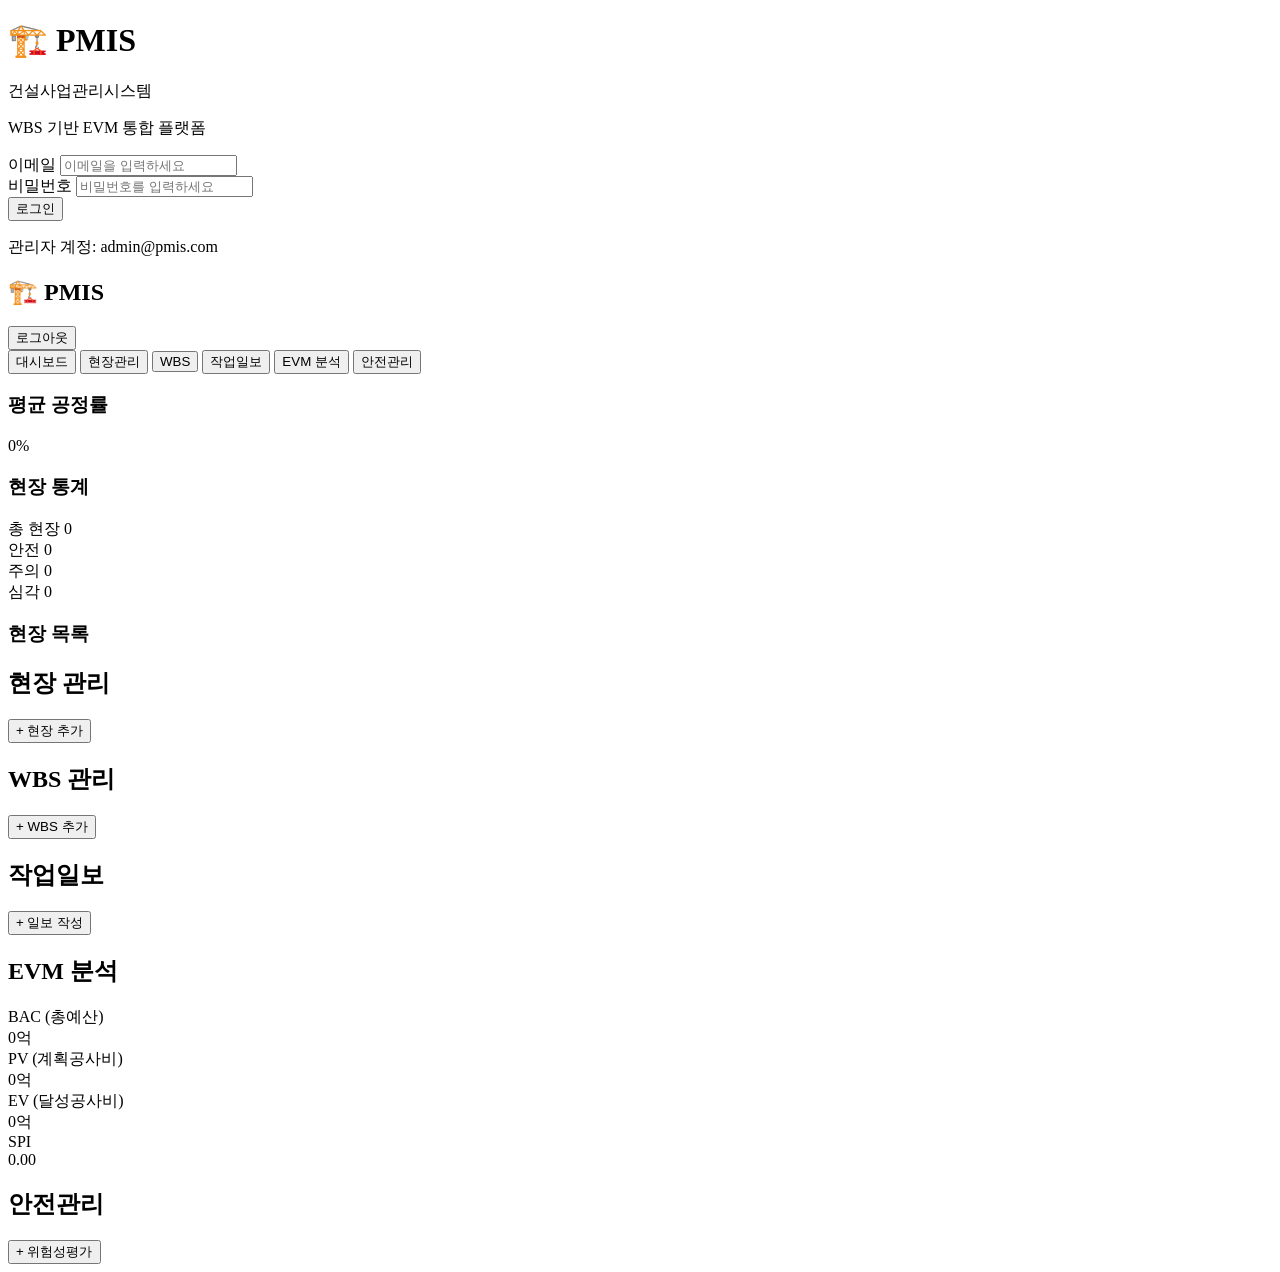
==== commit 249dff79: "Add files via upload" ====
--- a/index.html
+++ b/index.html
@@ -3,936 +3,192 @@
 <head>
     <meta charset="UTF-8">
     <meta name="viewport" content="width=device-width, initial-scale=1.0">
-    <title>건설사업관리시스템 (PMIS) - 완전판</title>
-    <style>
-        * { margin: 0; padding: 0; box-sizing: border-box; }
-        
-        body {
-            background: linear-gradient(135deg, #0f0c29, #302b63, #24243e);
-            background-attachment: fixed;
-            color: #fff;
-            font-family: -apple-system, BlinkMacSystemFont, 'Segoe UI', Roboto, sans-serif;
-            min-height: 100vh;
-        }
-
-        .container { max-width: 500px; margin: 0 auto; padding: 16px; }
-        .app-container { max-width: 1600px; margin: 0 auto; padding: 16px; }
-        .flex { display: flex; }
-        .items-center { align-items: center; }
-        .justify-between { justify-content: space-between; }
-        .gap-2 { gap: 8px; }
-        .gap-4 { gap: 16px; }
-        .grid { display: grid; }
-        .grid-cols-1 { grid-template-columns: 1fr; }
-        .grid-cols-2 { grid-template-columns: repeat(2, 1fr); }
-        .grid-cols-3 { grid-template-columns: repeat(3, 1fr); }
-        .hidden { display: none !important; }
-        
-        .mb-2 { margin-bottom: 8px; }
-        .mb-4 { margin-bottom: 16px; }
-        .mb-6 { margin-bottom: 24px; }
-        .mt-2 { margin-top: 8px; }
-        .mt-4 { margin-top: 16px; }
-        .p-4 { padding: 16px; }
-        .p-6 { padding: 24px; }
-        .p-8 { padding: 32px; }
-        
-        .text-center { text-align: center; }
-        .text-sm { font-size: 0.875rem; }
-        .text-xs { font-size: 0.75rem; }
-        .text-lg { font-size: 1.125rem; }
-        .text-xl { font-size: 1.25rem; }
-        .text-2xl { font-size: 1.5rem; }
-        .text-3xl { font-size: 1.875rem; }
-        .font-bold { font-weight: 700; }
-        
-        .w-full { width: 100%; }
-        .flex-1 { flex: 1; }
-        
-        .glass {
-            background: rgba(255, 255, 255, 0.1);
-            backdrop-filter: blur(10px);
-            border: 1px solid rgba(255, 255, 255, 0.2);
-            border-radius: 16px;
-        }
-
-        .glass-dark {
-            background: rgba(0, 0, 0, 0.3);
-            backdrop-filter: blur(10px);
-            border: 1px solid rgba(255, 255, 255, 0.1);
-            border-radius: 12px;
-        }
-
-        .btn {
-            padding: 12px 24px;
-            border-radius: 8px;
-            font-weight: 600;
-            transition: all 0.3s;
-            cursor: pointer;
-            border: none;
-            color: #fff;
-            font-size: 14px;
-        }
-
-        .btn-primary { background: linear-gradient(135deg, #667eea, #764ba2); }
-        .btn-primary:hover { transform: translateY(-2px); }
-        .btn-success { background: linear-gradient(135deg, #56ab2f, #a8e063); }
-        .btn-danger { background: linear-gradient(135deg, #eb3349, #f45c43); }
-        .btn-sm { padding: 8px 16px; font-size: 12px; }
-
-        .tab {
-            padding: 12px 20px;
-            cursor: pointer;
-            border-radius: 8px;
-            background: rgba(255, 255, 255, 0.05);
-            border: none;
-            color: #fff;
-            font-size: 14px;
-        }
-
-        .tab.active { background: linear-gradient(135deg, #667eea, #764ba2); }
-
-        .badge {
-            display: inline-block;
-            padding: 6px 14px;
-            border-radius: 12px;
-            font-size: 0.85em;
-            font-weight: 600;
-        }
-
-        .badge-safe { background: #56ab2f; }
-        .badge-caution { background: #f9d423; }
-        .badge-warning { background: #ff9966; }
-        .badge-critical { background: #eb3349; }
-        .role-admin { background: #f093fb; }
-
-        input, select, textarea {
-            background: rgba(255, 255, 255, 0.1);
-            border: 1px solid rgba(255, 255, 255, 0.2);
-            border-radius: 8px;
-            padding: 10px;
-            color: #fff;
-            width: 100%;
-            font-size: 14px;
-        }
-
-        input::placeholder { color: rgba(255, 255, 255, 0.5); }
-        input:focus, select:focus, textarea:focus {
-            outline: none;
-            border-color: #667eea;
-        }
-
-        textarea { min-height: 80px; }
-        label { display: block; margin-bottom: 8px; font-size: 14px; }
-
-        .modal {
-            display: none;
-            position: fixed;
-            top: 0;
-            left: 0;
-            width: 100%;
-            height: 100%;
-            background: rgba(0, 0, 0, 0.9);
-            z-index: 9999;
-            overflow-y: auto;
-        }
-
-        .modal.active { display: block; }
-
-        .modal-content {
-            background: rgba(15, 12, 41, 0.98);
-            border: 1px solid rgba(255, 255, 255, 0.2);
-            border-radius: 16px;
-            padding: 30px;
-            max-width: 900px;
-            margin: 40px auto;
-        }
-
-        .modal-header {
-            display: flex;
-            justify-content: space-between;
-            margin-bottom: 24px;
-            padding-bottom: 16px;
-            border-bottom: 2px solid rgba(102, 126, 234, 0.3);
-        }
-
-        .modal-close {
-            font-size: 28px;
-            cursor: pointer;
-            background: none;
-            border: none;
-            color: #fff;
-        }
-
-        .form-section {
-            background: rgba(255, 255, 255, 0.05);
-            padding: 20px;
-            border-radius: 12px;
-            margin-bottom: 20px;
-        }
-
-        .form-section-title {
-            font-size: 1.1em;
-            font-weight: 700;
-            margin-bottom: 16px;
-            color: #a8edea;
-        }
-
-        .site-card {
-            background: rgba(0, 0, 0, 0.4);
-            border: 1px solid rgba(255, 255, 255, 0.1);
-            border-radius: 12px;
-            padding: 20px;
-            margin-bottom: 16px;
-        }
-
-        .photo-grid {
-            display: grid;
-            grid-template-columns: repeat(auto-fill, minmax(150px, 1fr));
-            gap: 16px;
-        }
-
-        .photo-item {
-            position: relative;
-            background: rgba(255, 255, 255, 0.05);
-            border-radius: 8px;
-        }
-
-        .photo-item img {
-            width: 100%;
-            height: 150px;
-            object-fit: cover;
-            border-radius: 8px 8px 0 0;
-        }
-
-        .photo-delete {
-            position: absolute;
-            top: 8px;
-            right: 8px;
-            background: #eb3349;
-            color: white;
-            border: none;
-            border-radius: 50%;
-            width: 28px;
-            height: 28px;
-            cursor: pointer;
-        }
-
-        .min-h-screen { min-height: 100vh; display: flex; align-items: center; justify-content: center; }
-        .text-gray-400 { color: #9ca3af; }
-
-        @media (min-width: 768px) {
-            .md-grid-cols-2 { grid-template-columns: repeat(2, 1fr); }
-            .md-grid-cols-3 { grid-template-columns: repeat(3, 1fr); }
-            .md-grid-cols-4 { grid-template-columns: repeat(4, 1fr); }
-        }
-
-        .fade-in { animation: fadeIn 0.5s; }
-        @keyframes fadeIn {
-            from { opacity: 0; transform: translateY(20px); }
-            to { opacity: 1; transform: translateY(0); }
-        }
-
-        .message-success { color: #4ade80; }
-        .message-error { color: #f87171; }
-    </style>
+    <meta name="description" content="건설사업관리시스템 - WBS 기반 EVM 통합 플랫폼">
+    <title>PMIS - 건설사업관리시스템</title>
+    <link rel="stylesheet" href="css/reset.css">
+    <link rel="stylesheet" href="css/variables.css">
+    <link rel="stylesheet" href="css/components.css">
+    <link rel="stylesheet" href="css/layout.css">
+    <link rel="stylesheet" href="css/modal.css">
 </head>
 <body>
     <!-- 로그인 화면 -->
-    <div id="loginScreen" class="min-h-screen">
+    <div id="loginScreen" class="screen">
         <div class="container">
-            <div class="glass p-8 fade-in">
-                <h1 class="text-3xl font-bold text-center mb-2">🏗️ PMIS</h1>
-                <p class="text-center text-gray-400 mb-8">건설사업관리시스템</p>
+            <div class="glass login-box fade-in">
+                <div class="logo-section">
+                    <h1 class="logo-title">🏗️ PMIS</h1>
+                    <p class="logo-subtitle">건설사업관리시스템</p>
+                    <p class="logo-desc">WBS 기반 EVM 통합 플랫폼</p>
+                </div>
                 
-                <form onsubmit="handleLogin(event)">
-                    <div class="mb-4">
-                        <label>이메일</label>
-                        <input type="email" id="loginEmail" required>
+                <form id="loginForm" class="auth-form">
+                    <div class="form-group">
+                        <label for="loginEmail">이메일</label>
+                        <input type="email" id="loginEmail" required placeholder="이메일을 입력하세요">
                     </div>
-                    <div class="mb-6">
-                        <label>비밀번호</label>
-                        <input type="password" id="loginPassword" required>
+                    <div class="form-group">
+                        <label for="loginPassword">비밀번호</label>
+                        <input type="password" id="loginPassword" required placeholder="비밀번호를 입력하세요">
                     </div>
-                    <button type="submit" class="btn btn-primary w-full">로그인</button>
-                    <p class="text-xs text-gray-400 mt-4 text-center">
-                        관리자: admin@pmis.com / 1234
-                    </p>
+                    <button type="submit" class="btn btn-primary btn-block">로그인</button>
+                    <p class="hint-text">관리자 계정: admin@pmis.com</p>
                 </form>
-                <div id="loginMessage" class="mt-4 text-center text-sm"></div>
+
+                <div id="loginMessage" class="message"></div>
             </div>
         </div>
     </div>
 
-    <!-- 메인 앱 -->
-    <div id="appScreen" class="hidden">
-        <div class="app-container">
-            <div class="glass p-4 mb-4 flex justify-between items-center">
-                <div>
-                    <h2 class="text-xl font-bold">🏗️ PMIS</h2>
-                    <p class="text-sm text-gray-400" id="userInfo"></p>
-                </div>
-                <button onclick="logout()" class="btn btn-danger btn-sm">로그아웃</button>
+    <!-- 메인 앱 화면 -->
+    <div id="appScreen" class="screen hidden">
+        <!-- 헤더 -->
+        <header class="app-header glass">
+            <div class="header-left">
+                <h2 class="header-title">🏗️ PMIS</h2>
+                <p class="header-subtitle" id="userInfo"></p>
             </div>
+            <div class="header-right">
+                <button id="logoutBtn" class="btn btn-danger btn-sm">로그아웃</button>
+            </div>
+        </header>
 
-            <div class="glass p-4 mb-4">
-                <div class="flex gap-2" style="overflow-x: auto;">
-                    <button class="tab active" onclick="switchTab('dashboard')" id="tabDashboard">대시보드</button>
-                    <button class="tab" onclick="switchTab('sites')" id="tabSites">현장관리</button>
-                    <button class="tab" onclick="switchTab('wbs')" id="tabWBS">WBS</button>
-                    <button class="tab" onclick="switchTab('daily')" id="tabDaily">작업일보</button>
-                    <button class="tab" onclick="switchTab('evm')" id="tabEVM">EVM</button>
-                    <button class="tab" onclick="switchTab('safety')" id="tabSafety">안전관리</button>
-                </div>
+        <!-- 네비게이션 탭 -->
+        <nav class="app-nav glass">
+            <div class="nav-tabs">
+                <button class="tab active" data-tab="dashboard">대시보드</button>
+                <button class="tab" data-tab="sites">현장관리</button>
+                <button class="tab" data-tab="wbs">WBS</button>
+                <button class="tab" data-tab="daily">작업일보</button>
+                <button class="tab" data-tab="evm">EVM 분석</button>
+                <button class="tab" data-tab="safety">안전관리</button>
             </div>
+        </nav>
 
+        <!-- 컨텐츠 영역 -->
+        <main class="app-main">
             <!-- 대시보드 -->
-            <div id="contentDashboard" class="fade-in">
-                <div class="glass-dark p-6">
-                    <h3 class="text-lg font-bold mb-4">현장 목록</h3>
-                    <div id="dashSiteList"></div>
-                </div>
-            </div>
+            <section id="contentDashboard" class="content-section active">
+                <div class="dashboard-grid">
+                    <div class="dashboard-card glass-dark">
+                        <h3 class="card-title">평균 공정률</h3>
+                        <div id="progressChart" class="chart-container"></div>
+                        <p class="stat-value" id="avgProgress">0%</p>
+                    </div>
 
-            <!-- 현장관리 -->
-            <div id="contentSites" class="hidden">
-                <div class="flex justify-between items-center mb-4">
-                    <h2 class="text-2xl font-bold">현장 관리</h2>
-                    <button onclick="openSiteModal()" class="btn btn-primary">+ 현장 추가</button>
-                </div>
-                <div id="sitesList"></div>
-            </div>
-
-            <!-- WBS -->
-            <div id="contentWBS" class="hidden">
-                <div class="flex justify-between items-center mb-4">
-                    <h2 class="text-2xl font-bold">WBS 관리</h2>
-                    <button onclick="openWBSModal()" class="btn btn-primary">+ WBS 추가</button>
-                </div>
-                <div class="glass-dark p-6">
-                    <div id="wbsList"></div>
-                </div>
-            </div>
-
-            <!-- 작업일보 -->
-            <div id="contentDaily" class="hidden">
-                <div class="flex justify-between items-center mb-4">
-                    <h2 class="text-2xl font-bold">작업일보</h2>
-                    <button onclick="openDailyModal()" class="btn btn-primary">+ 일보 작성</button>
-                </div>
-                <div class="glass-dark p-6">
-                    <div id="dailyList"></div>
-                </div>
-            </div>
-
-            <!-- EVM -->
-            <div id="contentEVM" class="hidden">
-                <h2 class="text-2xl font-bold mb-4">EVM 분석</h2>
-                <div class="grid grid-cols-1 md-grid-cols-4 gap-4">
-                    <div class="glass-dark p-6 text-center">
-                        <div class="text-sm text-gray-400">BAC</div>
-                        <div class="text-2xl font-bold mt-2" id="evmBAC">0억</div>
-                    </div>
-                    <div class="glass-dark p-6 text-center">
-                        <div class="text-sm text-gray-400">PV</div>
-                        <div class="text-2xl font-bold mt-2" id="evmPV">0억</div>
-                    </div>
-                    <div class="glass-dark p-6 text-center">
-                        <div class="text-sm text-gray-400">EV</div>
-                        <div class="text-2xl font-bold mt-2" id="evmEV">0억</div>
-                    </div>
-                    <div class="glass-dark p-6 text-center">
-                        <div class="text-sm text-gray-400">SPI</div>
-                        <div class="text-2xl font-bold mt-2" id="evmSPI">0.00</div>
-                    </div>
-                </div>
-            </div>
-
-            <!-- 안전관리 -->
-            <div id="contentSafety" class="hidden">
-                <div class="flex justify-between items-center mb-4">
-                    <h2 class="text-2xl font-bold">안전관리</h2>
-                    <button onclick="openRiskModal()" class="btn btn-primary">+ 위험성평가</button>
-                </div>
-                <div class="glass-dark p-6">
-                    <div id="riskList"></div>
-                </div>
-            </div>
-        </div>
-    </div>
-
-    <!-- 현장 추가 모달 -->
-    <div id="siteModal" class="modal">
-        <div class="modal-content">
-            <div class="modal-header">
-                <h3 class="text-2xl font-bold">현장 등록</h3>
-                <button onclick="closeSiteModal()" class="modal-close">&times;</button>
-            </div>
-            
-            <form onsubmit="saveSite(event)">
-                <div class="form-section">
-                    <div class="form-section-title">기본 정보</div>
-                    <div class="mb-4">
-                        <label>공사명 *</label>
-                        <input type="text" id="siteName" required>
-                    </div>
-                    <div class="grid grid-cols-2 gap-4 mb-4">
-                        <div>
-                            <label>시작일 *</label>
-                            <input type="date" id="siteStartDate" required>
-                        </div>
-                        <div>
-                            <label>종료일 *</label>
-                            <input type="date" id="siteEndDate" required>
+                    <div class="dashboard-card glass-dark">
+                        <h3 class="card-title">현장 통계</h3>
+                        <div class="stats-grid">
+                            <div class="stat-item">
+                                <span class="stat-label">총 현장</span>
+                                <span class="stat-value" id="totalSites">0</span>
+                            </div>
+                            <div class="stat-item">
+                                <span class="stat-label">안전</span>
+                                <span class="stat-value text-green" id="safeSites">0</span>
+                            </div>
+                            <div class="stat-item">
+                                <span class="stat-label">주의</span>
+                                <span class="stat-value text-yellow" id="cautionSites">0</span>
+                            </div>
+                            <div class="stat-item">
+                                <span class="stat-label">심각</span>
+                                <span class="stat-value text-red" id="criticalSites">0</span>
+                            </div>
                         </div>
                     </div>
                 </div>
 
-                <div class="form-section">
-                    <div class="form-section-title">공정률</div>
-                    <div class="grid grid-cols-2 gap-4">
-                        <div>
-                            <label>계획 공정률 (%)</label>
-                            <input type="number" id="plannedProgress" min="0" max="100" value="0">
-                        </div>
-                        <div>
-                            <label>실제 공정률 (%)</label>
-                            <input type="number" id="actualProgress" min="0" max="100" value="0">
-                        </div>
+                <div class="glass-dark section-content">
+                    <h3 class="section-title">현장 목록</h3>
+                    <div id="dashSiteList"></div>
+                </div>
+            </section>
+
+            <!-- 현장관리 -->
+            <section id="contentSites" class="content-section">
+                <div class="section-header">
+                    <h2 class="section-title">현장 관리</h2>
+                    <button id="addSiteBtn" class="btn btn-primary">+ 현장 추가</button>
+                </div>
+                <div id="sitesList"></div>
+            </section>
+
+            <!-- WBS -->
+            <section id="contentWBS" class="content-section">
+                <div class="section-header">
+                    <h2 class="section-title">WBS 관리</h2>
+                    <button id="addWBSBtn" class="btn btn-primary">+ WBS 추가</button>
+                </div>
+                <div class="glass-dark section-content">
+                    <div id="wbsList"></div>
+                </div>
+            </section>
+
+            <!-- 작업일보 -->
+            <section id="contentDaily" class="content-section">
+                <div class="section-header">
+                    <h2 class="section-title">작업일보</h2>
+                    <button id="addDailyBtn" class="btn btn-primary">+ 일보 작성</button>
+                </div>
+                <div class="glass-dark section-content">
+                    <div id="dailyList"></div>
+                </div>
+            </section>
+
+            <!-- EVM 분석 -->
+            <section id="contentEVM" class="content-section">
+                <h2 class="section-title">EVM 분석</h2>
+                <div class="evm-grid">
+                    <div class="evm-card glass-dark">
+                        <div class="evm-label">BAC (총예산)</div>
+                        <div class="evm-value" id="evmBAC">0억</div>
+                    </div>
+                    <div class="evm-card glass-dark">
+                        <div class="evm-label">PV (계획공사비)</div>
+                        <div class="evm-value" id="evmPV">0억</div>
+                    </div>
+                    <div class="evm-card glass-dark">
+                        <div class="evm-label">EV (달성공사비)</div>
+                        <div class="evm-value" id="evmEV">0억</div>
+                    </div>
+                    <div class="evm-card glass-dark">
+                        <div class="evm-label">SPI</div>
+                        <div class="evm-value" id="evmSPI">0.00</div>
                     </div>
                 </div>
+            </section>
 
-                <div class="form-section">
-                    <div class="form-section-title">관리 항목</div>
-                    <div class="mb-4">
-                        <label>중요 보고사항</label>
-                        <textarea id="importantNotes"></textarea>
-                    </div>
+            <!-- 안전관리 -->
+            <section id="contentSafety" class="content-section">
+                <div class="section-header">
+                    <h2 class="section-title">안전관리</h2>
+                    <button id="addRiskBtn" class="btn btn-primary">+ 위험성평가</button>
                 </div>
-
-                <div class="form-section">
-                    <div class="form-section-title">사진</div>
-                    <button type="button" onclick="addPhoto()" class="btn btn-success mb-4">+ 사진 추가</button>
-                    <div id="photoContainer" class="photo-grid"></div>
+                <div class="glass-dark section-content">
+                    <div id="riskList"></div>
                 </div>
-
-                <div class="flex gap-4">
-                    <button type="submit" class="btn btn-success flex-1">저장</button>
-                    <button type="button" onclick="closeSiteModal()" class="btn btn-danger flex-1">취소</button>
-                </div>
-            </form>
-        </div>
+            </section>
+        </main>
     </div>
 
-    <!-- WBS 모달 -->
-    <div id="wbsModal" class="modal">
-        <div class="modal-content" style="max-width: 600px;">
-            <div class="modal-header">
-                <h3 class="text-2xl font-bold">WBS 추가</h3>
-                <button onclick="closeWBSModal()" class="modal-close">&times;</button>
-            </div>
-            
-            <form onsubmit="saveWBS(event)">
-                <div class="mb-4">
-                    <label>WBS 코드 *</label>
-                    <input type="text" id="wbsCode" required>
-                </div>
-                <div class="mb-4">
-                    <label>작업명 *</label>
-                    <input type="text" id="wbsName" required>
-                </div>
-                <div class="grid grid-cols-2 gap-4 mb-4">
-                    <div>
-                        <label>예산 (백만원)</label>
-                        <input type="number" id="wbsBudget" value="0">
-                    </div>
-                    <div>
-                        <label>진행률 (%)</label>
-                        <input type="number" id="wbsProgress" value="0">
-                    </div>
-                </div>
+    <!-- 모달들 -->
+    <div id="siteModal" class="modal"></div>
+    <div id="wbsModal" class="modal"></div>
+    <div id="dailyModal" class="modal"></div>
+    <div id="riskModal" class="modal"></div>
 
-                <div class="flex gap-4">
-                    <button type="submit" class="btn btn-success flex-1">저장</button>
-                    <button type="button" onclick="closeWBSModal()" class="btn btn-danger flex-1">취소</button>
-                </div>
-            </form>
-        </div>
-    </div>
-
-    <!-- 작업일보 모달 -->
-    <div id="dailyModal" class="modal">
-        <div class="modal-content" style="max-width: 600px;">
-            <div class="modal-header">
-                <h3 class="text-2xl font-bold">작업일보</h3>
-                <button onclick="closeDailyModal()" class="modal-close">&times;</button>
-            </div>
-            
-            <form onsubmit="saveDaily(event)">
-                <div class="mb-4">
-                    <label>작성일 *</label>
-                    <input type="date" id="dailyDate" required>
-                </div>
-                <div class="mb-4">
-                    <label>작업 내용 *</label>
-                    <textarea id="dailyWork" required></textarea>
-                </div>
-                <div class="mb-4">
-                    <label>투입 인력 (명)</label>
-                    <input type="number" id="dailyLabor" value="0">
-                </div>
-
-                <div class="flex gap-4">
-                    <button type="submit" class="btn btn-success flex-1">저장</button>
-                    <button type="button" onclick="closeDailyModal()" class="btn btn-danger flex-1">취소</button>
-                </div>
-            </form>
-        </div>
-    </div>
-
-    <!-- 위험성평가 모달 -->
-    <div id="riskModal" class="modal">
-        <div class="modal-content" style="max-width: 600px;">
-            <div class="modal-header">
-                <h3 class="text-2xl font-bold">위험성평가</h3>
-                <button onclick="closeRiskModal()" class="modal-close">&times;</button>
-            </div>
-            
-            <form onsubmit="saveRisk(event)">
-                <div class="mb-4">
-                    <label>작업명 *</label>
-                    <input type="text" id="riskWork" required>
-                </div>
-                <div class="mb-4">
-                    <label>위험 유형 *</label>
-                    <select id="riskType" required>
-                        <option value="">선택</option>
-                        <option value="추락">추락</option>
-                        <option value="낙하">낙하</option>
-                        <option value="협착">협착</option>
-                        <option value="감전">감전</option>
-                    </select>
-                </div>
-                <div class="grid grid-cols-2 gap-4 mb-4">
-                    <div>
-                        <label>빈도 (1-4) *</label>
-                        <input type="number" id="riskFreq" min="1" max="4" required>
-                    </div>
-                    <div>
-                        <label>강도 (1-4) *</label>
-                        <input type="number" id="riskSeverity" min="1" max="4" required>
-                    </div>
-                </div>
-                <div class="mb-4">
-                    <label>감소대책 *</label>
-                    <textarea id="riskMeasures" required></textarea>
-                </div>
-
-                <div class="flex gap-4">
-                    <button type="submit" class="btn btn-success flex-1">저장</button>
-                    <button type="button" onclick="closeRiskModal()" class="btn btn-danger flex-1">취소</button>
-                </div>
-            </form>
-        </div>
-    </div>
-
-    <script>
-        // 데이터 저장소
-        class Store {
-            static get(key) {
-                try { return JSON.parse(localStorage.getItem(key)) || []; }
-                catch { return []; }
-            }
-            static set(key, val) {
-                try { localStorage.setItem(key, JSON.stringify(val)); }
-                catch (e) { alert('저장 공간이 부족합니다.'); }
-            }
-            static getObj(key) {
-                try { return JSON.parse(localStorage.getItem(key)) || {}; }
-                catch { return {}; }
-            }
-        }
-
-        // 초기화
-        function init() {
-            const users = Store.get('users');
-            if (!users.find(u => u.email === 'admin@pmis.com')) {
-                users.push({
-                    id: 'admin-001',
-                    email: 'admin@pmis.com',
-                    password: '1234',
-                    name: '관리자',
-                    role: 'admin',
-                    approved: true
-                });
-                Store.set('users', users);
-            }
-        }
-
-        let user = null;
-        let currentPhotos = [];
-
-        // 로그인
-        function handleLogin(e) {
-            e.preventDefault();
-            const email = document.getElementById('loginEmail').value.trim();
-            const password = document.getElementById('loginPassword').value.trim();
-
-            const users = Store.get('users');
-            const found = users.find(u => u.email === email && u.password === password && u.approved);
-
-            if (!found) {
-                showMsg('loginMessage', '로그인 정보가 올바르지 않습니다.', 'error');
-                return;
-            }
-
-            user = found;
-            Store.set('currentUser', found);
-            showApp();
-        }
-
-        function logout() {
-            if (confirm('로그아웃 하시겠습니까?')) {
-                user = null;
-                localStorage.removeItem('currentUser');
-                hide('appScreen');
-                show('loginScreen');
-            }
-        }
-
-        function showApp() {
-            hide('loginScreen');
-            show('appScreen');
-            document.getElementById('userInfo').innerHTML = `<span class="badge role-admin">관리자</span> ${user.name}`;
-            loadDashboard();
-        }
-
-        // 탭 전환
-        function switchTab(tab) {
-            document.querySelectorAll('.tab').forEach(t => t.classList.remove('active'));
-            document.querySelectorAll('[id^="content"]').forEach(c => hide(c.id));
-
-            const tabEl = document.getElementById('tab' + tab.charAt(0).toUpperCase() + tab.slice(1));
-            const contentEl = document.getElementById('content' + tab.charAt(0).toUpperCase() + tab.slice(1));
-            
-            if (tabEl) tabEl.classList.add('active');
-            if (contentEl) show(contentEl.id);
-
-            if (tab === 'dashboard') loadDashboard();
-            else if (tab === 'sites') loadSites();
-            else if (tab === 'wbs') loadWBS();
-            else if (tab === 'daily') loadDaily();
-            else if (tab === 'evm') loadEVM();
-            else if (tab === 'safety') loadSafety();
-        }
-
-        // 대시보드
-        function loadDashboard() {
-            const sites = Store.get('sites');
-            const container = document.getElementById('dashSiteList');
-
-            if (sites.length === 0) {
-                container.innerHTML = '<div class="text-center text-gray-400 p-8">등록된 현장이 없습니다</div>';
-                return;
-            }
-
-            container.innerHTML = sites.map(site => {
-                const ratio = site.plannedProgress > 0 ? (site.actualProgress / site.plannedProgress) : 1;
-                let statusClass = 'badge-safe';
-                if (ratio < 0.90) statusClass = 'badge-critical';
-                else if (ratio < 0.95) statusClass = 'badge-warning';
-                else if (ratio < 1.00) statusClass = 'badge-caution';
-
-                return `
-                    <div class="site-card">
-                        <div class="flex justify-between items-center">
-                            <div>
-                                <div class="text-xl font-bold">${site.name}</div>
-                                <div class="text-sm text-gray-400 mt-2">${site.startDate} ~ ${site.endDate}</div>
-                                <div class="mt-2">계획: ${site.plannedProgress}% | 실제: ${site.actualProgress}%</div>
-                            </div>
-                            <span class="badge ${statusClass}">${Math.round(ratio * 100)}%</span>
-                        </div>
-                    </div>
-                `;
-            }).join('');
-        }
-
-        // 현장관리
-        function loadSites() {
-            loadDashboard();
-            document.getElementById('sitesList').innerHTML = document.getElementById('dashSiteList').innerHTML;
-        }
-
-        function openSiteModal() {
-            currentPhotos = [];
-            document.getElementById('siteName').value = '';
-            document.getElementById('siteStartDate').value = '';
-            document.getElementById('siteEndDate').value = '';
-            document.getElementById('plannedProgress').value = '0';
-            document.getElementById('actualProgress').value = '0';
-            document.getElementById('importantNotes').value = '';
-            document.getElementById('photoContainer').innerHTML = '';
-            show('siteModal');
-        }
-
-        function closeSiteModal() {
-            hide('siteModal');
-        }
-
-        function addPhoto() {
-            const input = document.createElement('input');
-            input.type = 'file';
-            input.accept = 'image/*';
-            input.onchange = (e) => {
-                const file = e.target.files[0];
-                if (file) {
-                    const reader = new FileReader();
-                    reader.onload = (e) => {
-                        const img = new Image();
-                        img.onload = () => {
-                            const canvas = document.createElement('canvas');
-                            let width = img.width;
-                            let height = img.height;
-                            if (width > 800) {
-                                height = (height * 800) / width;
-                                width = 800;
-                            }
-                            canvas.width = width;
-                            canvas.height = height;
-                            canvas.getContext('2d').drawImage(img, 0, 0, width, height);
-                            currentPhotos.push({ data: canvas.toDataURL('image/jpeg', 0.7) });
-                            renderPhotos();
-                        };
-                        img.src = e.target.result;
-                    };
-                    reader.readAsDataURL(file);
-                }
-            };
-            input.click();
-        }
-
-        function renderPhotos() {
-            document.getElementById('photoContainer').innerHTML = currentPhotos.map((photo, idx) => `
-                <div class="photo-item">
-                    <img src="${photo.data}">
-                    <button type="button" class="photo-delete" onclick="deletePhoto(${idx})">&times;</button>
-                </div>
-            `).join('');
-        }
-
-        function deletePhoto(idx) {
-            currentPhotos.splice(idx, 1);
-            renderPhotos();
-        }
-
-        function saveSite(e) {
-            e.preventDefault();
-            const sites = Store.get('sites');
-            sites.push({
-                id: 'site-' + Date.now(),
-                name: document.getElementById('siteName').value,
-                startDate: document.getElementById('siteStartDate').value,
-                endDate: document.getElementById('siteEndDate').value,
-                plannedProgress: parseInt(document.getElementById('plannedProgress').value) || 0,
-                actualProgress: parseInt(document.getElementById('actualProgress').value) || 0,
-                importantNotes: document.getElementById('importantNotes').value,
-                photos: currentPhotos,
-                ownerId: user.id,
-                createdAt: new Date().toISOString()
-            });
-            Store.set('sites', sites);
-            closeSiteModal();
-            loadSites();
-            loadDashboard();
-            alert('현장이 저장되었습니다!');
-        }
-
-        // WBS
-        function loadWBS() {
-            const wbs = Store.get('wbs');
-            const container = document.getElementById('wbsList');
-            if (wbs.length === 0) {
-                container.innerHTML = '<div class="text-center text-gray-400 p-8">등록된 WBS가 없습니다</div>';
-                return;
-            }
-            container.innerHTML = wbs.map(w => `
-                <div class="site-card">
-                    <strong>${w.code}</strong> ${w.name} - 예산: ${w.budget}백만원, 진행률: ${w.progress}%
-                </div>
-            `).join('');
-        }
-
-        function openWBSModal() {
-            document.getElementById('wbsCode').value = '';
-            document.getElementById('wbsName').value = '';
-            document.getElementById('wbsBudget').value = '0';
-            document.getElementById('wbsProgress').value = '0';
-            show('wbsModal');
-        }
-
-        function closeWBSModal() {
-            hide('wbsModal');
-        }
-
-        function saveWBS(e) {
-            e.preventDefault();
-            const wbs = Store.get('wbs');
-            wbs.push({
-                id: 'wbs-' + Date.now(),
-                code: document.getElementById('wbsCode').value,
-                name: document.getElementById('wbsName').value,
-                budget: parseInt(document.getElementById('wbsBudget').value) || 0,
-                progress: parseInt(document.getElementById('wbsProgress').value) || 0
-            });
-            Store.set('wbs', wbs);
-            closeWBSModal();
-            loadWBS();
-            alert('WBS가 저장되었습니다!');
-        }
-
-        // 작업일보
-        function loadDaily() {
-            const daily = Store.get('daily');
-            const container = document.getElementById('dailyList');
-            if (daily.length === 0) {
-                container.innerHTML = '<div class="text-center text-gray-400 p-8">작성된 일보가 없습니다</div>';
-                return;
-            }
-            container.innerHTML = daily.map(d => `
-                <div class="site-card">
-                    <strong>${d.date}</strong> - 투입: ${d.labor}명<br>
-                    ${d.work}
-                </div>
-            `).join('');
-        }
-
-        function openDailyModal() {
-            document.getElementById('dailyDate').value = new Date().toISOString().split('T')[0];
-            document.getElementById('dailyWork').value = '';
-            document.getElementById('dailyLabor').value = '0';
-            show('dailyModal');
-        }
-
-        function closeDailyModal() {
-            hide('dailyModal');
-        }
-
-        function saveDaily(e) {
-            e.preventDefault();
-            const daily = Store.get('daily');
-            daily.push({
-                id: 'daily-' + Date.now(),
-                date: document.getElementById('dailyDate').value,
-                work: document.getElementById('dailyWork').value,
-                labor: parseInt(document.getElementById('dailyLabor').value) || 0
-            });
-            Store.set('daily', daily);
-            closeDailyModal();
-            loadDaily();
-            alert('작업일보가 저장되었습니다!');
-        }
-
-        // EVM
-        function loadEVM() {
-            const wbs = Store.get('wbs');
-            const total = wbs.reduce((sum, w) => sum + w.budget, 0);
-            const avgProgress = wbs.length > 0 ? wbs.reduce((sum, w) => sum + w.progress, 0) / wbs.length : 0;
-            
-            const bac = total;
-            const pv = bac * 0.5;
-            const ev = bac * (avgProgress / 100);
-            const spi = pv > 0 ? ev / pv : 0;
-
-            document.getElementById('evmBAC').textContent = (bac / 100).toFixed(1) + '억';
-            document.getElementById('evmPV').textContent = (pv / 100).toFixed(1) + '억';
-            document.getElementById('evmEV').textContent = (ev / 100).toFixed(1) + '억';
-            document.getElementById('evmSPI').textContent = spi.toFixed(2);
-        }
-
-        // 안전관리
-        function loadSafety() {
-            const risks = Store.get('risks');
-            const container = document.getElementById('riskList');
-            if (risks.length === 0) {
-                container.innerHTML = '<div class="text-center text-gray-400 p-8">위험성평가가 없습니다</div>';
-                return;
-            }
-            container.innerHTML = risks.map(r => {
-                const score = r.frequency * r.severity;
-                let level = '하';
-                if (score >= 12) level = '상';
-                else if (score >= 8) level = '중';
-                return `
-                    <div class="site-card">
-                        <strong>${r.work}</strong> - ${r.type} (위험도: ${level})<br>
-                        조치: ${r.measures}
-                    </div>
-                `;
-            }).join('');
-        }
-
-        function openRiskModal() {
-            document.getElementById('riskWork').value = '';
-            document.getElementById('riskType').value = '';
-            document.getElementById('riskFreq').value = '';
-            document.getElementById('riskSeverity').value = '';
-            document.getElementById('riskMeasures').value = '';
-            show('riskModal');
-        }
-
-        function closeRiskModal() {
-            hide('riskModal');
-        }
-
-        function saveRisk(e) {
-            e.preventDefault();
-            const risks = Store.get('risks');
-            risks.push({
-                id: 'risk-' + Date.now(),
-                work: document.getElementById('riskWork').value,
-                type: document.getElementById('riskType').value,
-                frequency: parseInt(document.getElementById('riskFreq').value),
-                severity: parseInt(document.getElementById('riskSeverity').value),
-                measures: document.getElementById('riskMeasures').value
-            });
-            Store.set('risks', risks);
-            closeRiskModal();
-            loadSafety();
-            alert('위험성평가가 저장되었습니다!');
-        }
-
-        // 유틸리티
-        function showMsg(id, msg, type) {
-            const el = document.getElementById(id);
-            el.textContent = msg;
-            el.className = 'mt-4 text-center text-sm message-' + type;
-        }
-
-        function hide(id) {
-            const el = document.getElementById(id);
-            if (el) el.classList.add('hidden');
-        }
-
-        function show(id) {
-            const el = document.getElementById(id);
-            if (el) el.classList.remove('hidden');
-        }
-
-        // 시작
-        window.addEventListener('DOMContentLoaded', () => {
-            init();
-            const saved = Store.getObj('currentUser');
-            if (saved && saved.id) {
-                const users = Store.get('users');
-                const found = users.find(u => u.id === saved.id && u.approved);
-                if (found) {
-                    user = found;
-                    hide('loginScreen');
-                    showApp();
-                }
-            }
-        });
-    </script>
+    <!-- JavaScript -->
+    <script src="js/utils/storage.js"></script>
+    <script src="js/utils/helpers.js"></script>
+    <script src="js/components/modal.js"></script>
+    <script src="js/modules/auth.js"></script>
+    <script src="js/modules/dashboard.js"></script>
+    <script src="js/modules/sites.js"></script>
+    <script src="js/modules/wbs.js"></script>
+    <script src="js/modules/daily.js"></script>
+    <script src="js/modules/evm.js"></script>
+    <script src="js/modules/safety.js"></script>
+    <script src="js/app.js"></script>
 </body>
-</html>+</html>
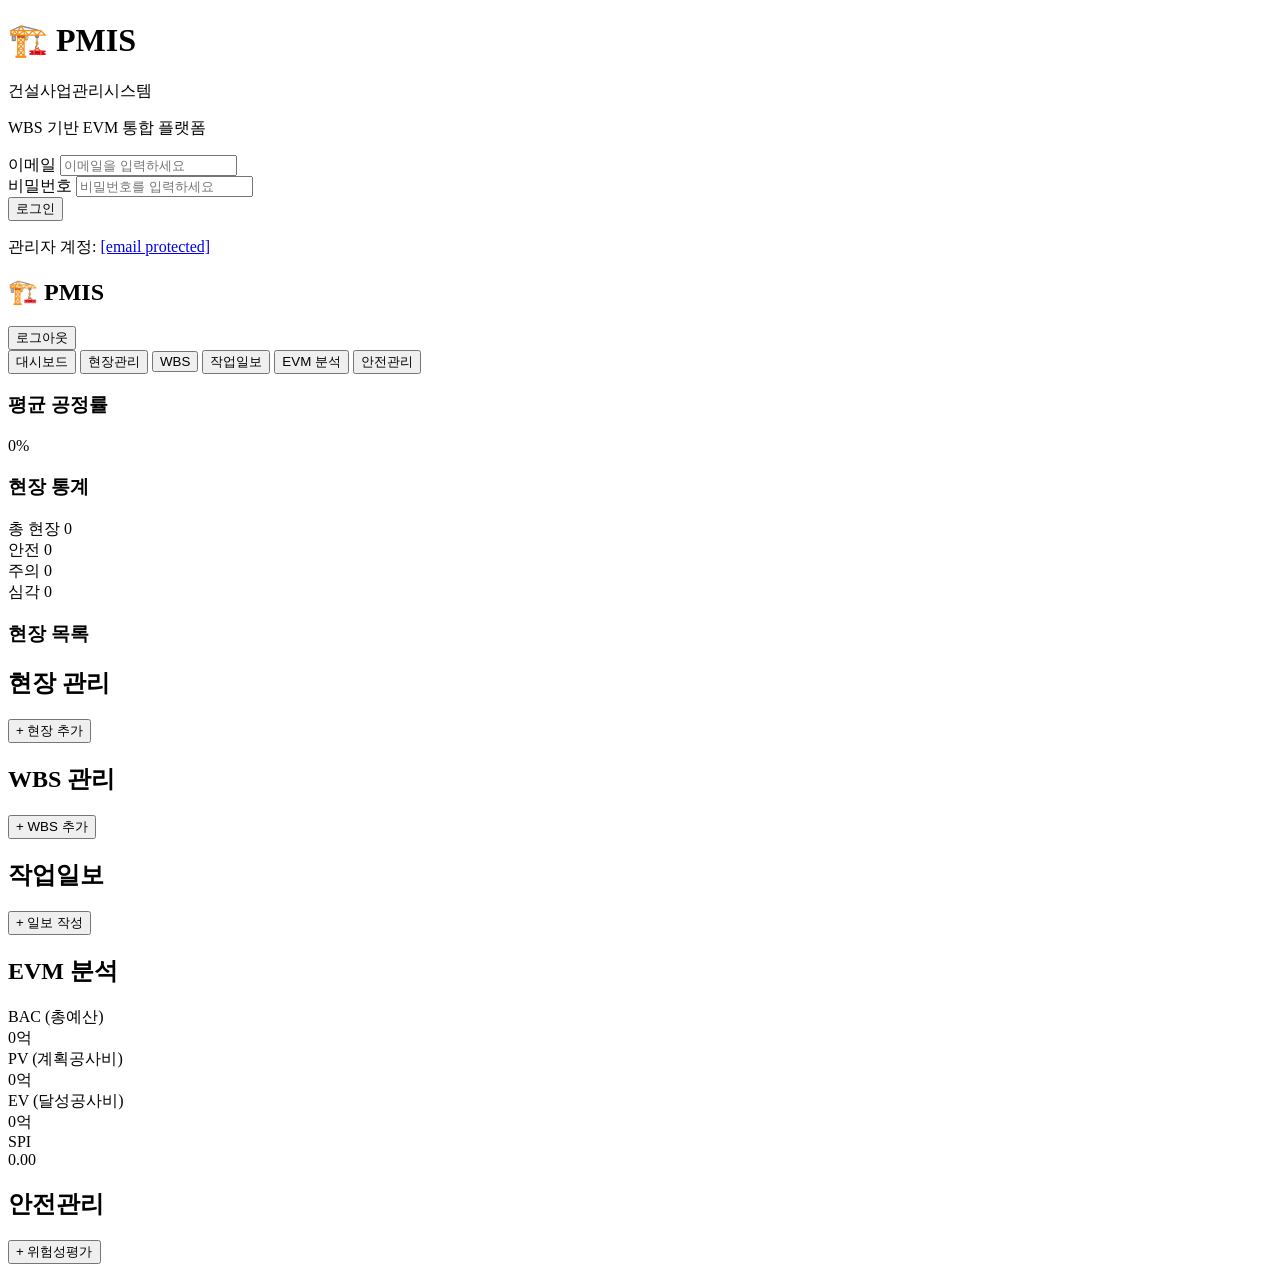
==== commit 4d44f432: "Add files via upload" ====
--- a/index.html
+++ b/index.html
@@ -5,6 +5,7 @@
     <meta name="viewport" content="width=device-width, initial-scale=1.0">
     <meta name="description" content="건설사업관리시스템 - WBS 기반 EVM 통합 플랫폼">
     <title>PMIS - 건설사업관리시스템</title>
+    <link rel="icon" type="image/svg+xml" href="assets/images/favicon.svg">
     <link rel="stylesheet" href="css/reset.css">
     <link rel="stylesheet" href="css/variables.css">
     <link rel="stylesheet" href="css/components.css">
@@ -32,7 +33,7 @@
                         <input type="password" id="loginPassword" required placeholder="비밀번호를 입력하세요">
                     </div>
                     <button type="submit" class="btn btn-primary btn-block">로그인</button>
-                    <p class="hint-text">관리자 계정: admin@pmis.com</p>
+                    <p class="hint-text">관리자 계정: <a href="/cdn-cgi/l/email-protection" class="__cf_email__" data-cfemail="94f5f0f9fdfad4e4f9fde7baf7fbf9">[email&#160;protected]</a></p>
                 </form>
 
                 <div id="loginMessage" class="message"></div>
@@ -181,14 +182,9 @@
     <!-- JavaScript -->
     <script src="js/utils/storage.js"></script>
     <script src="js/utils/helpers.js"></script>
+    <script src="js/utils/sample-data.js"></script>
     <script src="js/components/modal.js"></script>
     <script src="js/modules/auth.js"></script>
     <script src="js/modules/dashboard.js"></script>
     <script src="js/modules/sites.js"></script>
-    <script src="js/modules/wbs.js"></script>
-    <script src="js/modules/daily.js"></script>
-    <script src="js/modules/evm.js"></script>
-    <script src="js/modules/safety.js"></script>
-    <script src="js/app.js"></script>
-</body>
-</html>
+    <script src="j
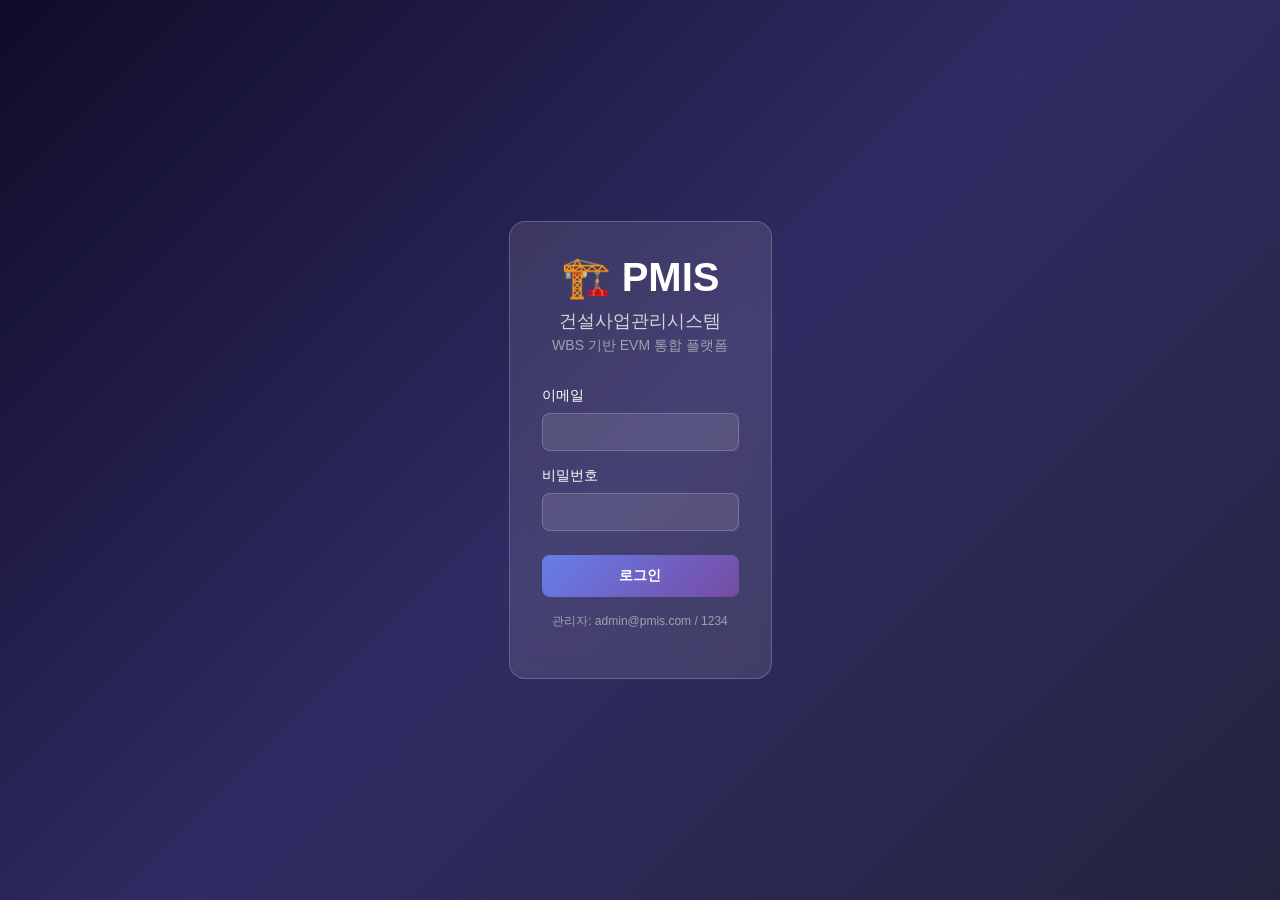
==== commit 0e0b4ddf: "Add files via upload" ====
--- a/index.html
+++ b/index.html
@@ -3,174 +3,437 @@
 <head>
     <meta charset="UTF-8">
     <meta name="viewport" content="width=device-width, initial-scale=1.0">
-    <meta name="description" content="건설사업관리시스템 - WBS 기반 EVM 통합 플랫폼">
     <title>PMIS - 건설사업관리시스템</title>
-    <link rel="icon" type="image/svg+xml" href="assets/images/favicon.svg">
-    <link rel="stylesheet" href="css/reset.css">
-    <link rel="stylesheet" href="css/variables.css">
-    <link rel="stylesheet" href="css/components.css">
-    <link rel="stylesheet" href="css/layout.css">
-    <link rel="stylesheet" href="css/modal.css">
+    <style>
+        * { margin: 0; padding: 0; box-sizing: border-box; }
+        
+        body {
+            background: linear-gradient(135deg, #0f0c29, #302b63, #24243e);
+            background-attachment: fixed;
+            color: #fff;
+            font-family: -apple-system, BlinkMacSystemFont, 'Segoe UI', Roboto, sans-serif;
+            min-height: 100vh;
+        }
+
+        .hidden { display: none !important; }
+        .container { max-width: 500px; margin: 0 auto; padding: 16px; }
+        .app-container { max-width: 1600px; margin: 0 auto; padding: 16px; }
+        
+        .glass {
+            background: rgba(255, 255, 255, 0.1);
+            backdrop-filter: blur(10px);
+            border: 1px solid rgba(255, 255, 255, 0.2);
+            border-radius: 16px;
+        }
+
+        .glass-dark {
+            background: rgba(0, 0, 0, 0.3);
+            backdrop-filter: blur(10px);
+            border: 1px solid rgba(255, 255, 255, 0.1);
+            border-radius: 12px;
+        }
+
+        .btn {
+            padding: 12px 24px;
+            border-radius: 8px;
+            font-weight: 600;
+            transition: all 0.3s;
+            cursor: pointer;
+            border: none;
+            color: #fff;
+            font-size: 14px;
+        }
+
+        .btn-primary { background: linear-gradient(135deg, #667eea, #764ba2); }
+        .btn-primary:hover { transform: translateY(-2px); }
+        .btn-success { background: linear-gradient(135deg, #56ab2f, #a8e063); }
+        .btn-danger { background: linear-gradient(135deg, #eb3349, #f45c43); }
+        .btn-sm { padding: 8px 16px; font-size: 12px; }
+        .btn-block { width: 100%; }
+
+        .tab {
+            padding: 12px 20px;
+            cursor: pointer;
+            border-radius: 8px;
+            background: rgba(255, 255, 255, 0.05);
+            border: none;
+            color: #fff;
+            font-size: 14px;
+            white-space: nowrap;
+        }
+
+        .tab.active { background: linear-gradient(135deg, #667eea, #764ba2); }
+
+        .badge {
+            display: inline-block;
+            padding: 6px 14px;
+            border-radius: 12px;
+            font-size: 0.85em;
+            font-weight: 600;
+        }
+
+        .badge-safe { background: #56ab2f; }
+        .badge-caution { background: #f9d423; color: #000; }
+        .badge-warning { background: #ff9966; }
+        .badge-critical { background: #eb3349; }
+        .role-admin { background: #f093fb; }
+
+        input, select, textarea {
+            background: rgba(255, 255, 255, 0.1);
+            border: 1px solid rgba(255, 255, 255, 0.2);
+            border-radius: 8px;
+            padding: 10px;
+            color: #fff;
+            width: 100%;
+            font-size: 14px;
+        }
+
+        input::placeholder { color: rgba(255, 255, 255, 0.5); }
+        input:focus, select:focus, textarea:focus {
+            outline: none;
+            border-color: #667eea;
+        }
+
+        textarea { min-height: 80px; }
+        label { display: block; margin-bottom: 8px; font-size: 14px; font-weight: 500; }
+
+        .modal {
+            display: none;
+            position: fixed;
+            top: 0;
+            left: 0;
+            width: 100%;
+            height: 100%;
+            background: rgba(0, 0, 0, 0.9);
+            z-index: 9999;
+            overflow-y: auto;
+            padding: 20px;
+        }
+
+        .modal.active { display: block; }
+
+        .modal-content {
+            background: rgba(15, 12, 41, 0.98);
+            border: 1px solid rgba(255, 255, 255, 0.2);
+            border-radius: 16px;
+            padding: 30px;
+            max-width: 900px;
+            margin: 40px auto;
+        }
+
+        .modal-header {
+            display: flex;
+            justify-content: space-between;
+            margin-bottom: 24px;
+            padding-bottom: 16px;
+            border-bottom: 2px solid rgba(102, 126, 234, 0.3);
+        }
+
+        .modal-close {
+            font-size: 28px;
+            cursor: pointer;
+            background: none;
+            border: none;
+            color: #fff;
+        }
+
+        .form-group { margin-bottom: 16px; }
+        .form-section {
+            background: rgba(255, 255, 255, 0.05);
+            padding: 20px;
+            border-radius: 12px;
+            margin-bottom: 20px;
+        }
+
+        .form-section-title {
+            font-size: 1.1em;
+            font-weight: 700;
+            margin-bottom: 16px;
+            color: #a8edea;
+        }
+
+        .site-card {
+            background: rgba(0, 0, 0, 0.4);
+            border: 1px solid rgba(255, 255, 255, 0.1);
+            border-radius: 12px;
+            padding: 20px;
+            margin-bottom: 16px;
+        }
+
+        /* WBS 트리 구조 */
+        .wbs-item {
+            background: rgba(255, 255, 255, 0.05);
+            border-left: 3px solid #667eea;
+            padding: 12px 16px;
+            margin-bottom: 8px;
+            border-radius: 8px;
+            cursor: pointer;
+            transition: all 0.3s;
+        }
+
+        .wbs-item:hover {
+            background: rgba(255, 255, 255, 0.1);
+            transform: translateX(4px);
+        }
+
+        .wbs-item.level-0 { margin-left: 0; border-left-color: #667eea; }
+        .wbs-item.level-1 { margin-left: 30px; border-left-color: #56ab2f; }
+        .wbs-item.level-2 { margin-left: 60px; border-left-color: #f9d423; }
+
+        .wbs-code {
+            font-weight: 700;
+            color: #a8edea;
+            margin-right: 12px;
+        }
+
+        /* EVM */
+        .evm-grid {
+            display: grid;
+            grid-template-columns: repeat(auto-fit, minmax(200px, 1fr));
+            gap: 16px;
+            margin-bottom: 24px;
+        }
+
+        .evm-card {
+            background: rgba(0, 0, 0, 0.4);
+            border: 1px solid rgba(255, 255, 255, 0.1);
+            border-radius: 12px;
+            padding: 20px;
+            text-align: center;
+        }
+
+        .evm-label { font-size: 0.875rem; color: #9ca3af; margin-bottom: 8px; }
+        .evm-value { font-size: 2rem; font-weight: 700; margin-top: 8px; }
+        .evm-value.good { color: #56ab2f; }
+        .evm-value.bad { color: #eb3349; }
+        .evm-value.normal { color: #f9d423; }
+
+        .gauge-container {
+            width: 150px;
+            height: 100px;
+            margin: 20px auto;
+            position: relative;
+        }
+
+        .gauge-label {
+            position: absolute;
+            top: 70%;
+            left: 50%;
+            transform: translate(-50%, -50%);
+            font-size: 1.8rem;
+            font-weight: 700;
+        }
+
+        .min-h-screen { min-height: 100vh; display: flex; align-items: center; justify-content: center; }
+        .text-center { text-align: center; }
+        .text-muted { color: #9ca3af; }
+        .mb-4 { margin-bottom: 16px; }
+        .mb-6 { margin-bottom: 24px; }
+        .mt-4 { margin-top: 16px; }
+        .p-4 { padding: 16px; }
+        .p-6 { padding: 24px; }
+        .p-8 { padding: 32px; }
+        .flex { display: flex; }
+        .justify-between { justify-content: space-between; }
+        .items-center { align-items: center; }
+        .gap-2 { gap: 8px; }
+        .grid-2 { display: grid; grid-template-columns: repeat(2, 1fr); gap: 16px; }
+        .grid-3 { display: grid; grid-template-columns: repeat(3, 1fr); gap: 16px; }
+
+        .logo-title { font-size: 2.5rem; font-weight: 700; margin-bottom: 8px; }
+        .logo-subtitle { font-size: 1.125rem; color: #d1d5db; margin-bottom: 4px; }
+        .logo-desc { font-size: 0.875rem; color: #9ca3af; margin-bottom: 32px; }
+
+        .app-header {
+            padding: 16px;
+            margin-bottom: 16px;
+            display: flex;
+            justify-content: space-between;
+            align-items: center;
+        }
+
+        .app-nav {
+            padding: 16px;
+            margin-bottom: 16px;
+            overflow-x: auto;
+        }
+
+        .nav-tabs {
+            display: flex;
+            gap: 8px;
+            min-width: max-content;
+        }
+
+        .section-header {
+            display: flex;
+            justify-content: space-between;
+            align-items: center;
+            margin-bottom: 24px;
+        }
+
+        .section-title { font-size: 1.5rem; font-weight: 700; }
+        .section-content { padding: 24px; }
+
+        @keyframes fadeIn {
+            from { opacity: 0; transform: translateY(20px); }
+            to { opacity: 1; transform: translateY(0); }
+        }
+
+        .fade-in { animation: fadeIn 0.5s; }
+    </style>
 </head>
 <body>
     <!-- 로그인 화면 -->
-    <div id="loginScreen" class="screen">
+    <div id="loginScreen" class="min-h-screen">
         <div class="container">
-            <div class="glass login-box fade-in">
-                <div class="logo-section">
+            <div class="glass p-8 fade-in">
+                <div class="text-center">
                     <h1 class="logo-title">🏗️ PMIS</h1>
                     <p class="logo-subtitle">건설사업관리시스템</p>
                     <p class="logo-desc">WBS 기반 EVM 통합 플랫폼</p>
                 </div>
                 
-                <form id="loginForm" class="auth-form">
+                <form id="loginForm">
                     <div class="form-group">
-                        <label for="loginEmail">이메일</label>
-                        <input type="email" id="loginEmail" required placeholder="이메일을 입력하세요">
-                    </div>
-                    <div class="form-group">
-                        <label for="loginPassword">비밀번호</label>
-                        <input type="password" id="loginPassword" required placeholder="비밀번호를 입력하세요">
+                        <label>이메일</label>
+                        <input type="email" id="loginEmail" required>
+                    </div>
+                    <div class="form-group mb-6">
+                        <label>비밀번호</label>
+                        <input type="password" id="loginPassword" required>
                     </div>
                     <button type="submit" class="btn btn-primary btn-block">로그인</button>
-                    <p class="hint-text">관리자 계정: <a href="/cdn-cgi/l/email-protection" class="__cf_email__" data-cfemail="94f5f0f9fdfad4e4f9fde7baf7fbf9">[email&#160;protected]</a></p>
+                    <p class="text-muted text-center mt-4" style="font-size: 0.75rem;">
+                        관리자: admin@pmis.com / 1234
+                    </p>
                 </form>
-
-                <div id="loginMessage" class="message"></div>
+                <div id="loginMessage" class="mt-4 text-center"></div>
             </div>
         </div>
     </div>
 
-    <!-- 메인 앱 화면 -->
-    <div id="appScreen" class="screen hidden">
-        <!-- 헤더 -->
-        <header class="app-header glass">
-            <div class="header-left">
-                <h2 class="header-title">🏗️ PMIS</h2>
-                <p class="header-subtitle" id="userInfo"></p>
+    <!-- 메인 앱 -->
+    <div id="appScreen" class="hidden">
+        <div class="app-container">
+            <header class="app-header glass">
+                <div>
+                    <h2 style="font-size: 1.25rem; font-weight: 700;">🏗️ PMIS</h2>
+                    <p id="userInfo" style="font-size: 0.875rem; color: #d1d5db;"></p>
+                </div>
+                <button onclick="logout()" class="btn btn-danger btn-sm">로그아웃</button>
+            </header>
+
+            <nav class="app-nav glass">
+                <div class="nav-tabs">
+                    <button class="tab active" onclick="switchTab('dashboard')">대시보드</button>
+                    <button class="tab" onclick="switchTab('sites')">현장관리</button>
+                    <button class="tab" onclick="switchTab('wbs')">WBS</button>
+                    <button class="tab" onclick="switchTab('daily')">작업일보</button>
+                    <button class="tab" onclick="switchTab('evm')">EVM 분석</button>
+                    <button class="tab" onclick="switchTab('safety')">안전관리</button>
+                </div>
+            </nav>
+
+            <!-- 대시보드 -->
+            <div id="contentDashboard" style="padding: 0 16px;">
+                <div class="glass-dark section-content">
+                    <h3 style="font-size: 1.125rem; font-weight: 700; margin-bottom: 16px;">현장 목록</h3>
+                    <div id="dashSiteList"></div>
+                </div>
             </div>
-            <div class="header-right">
-                <button id="logoutBtn" class="btn btn-danger btn-sm">로그아웃</button>
-            </div>
-        </header>
-
-        <!-- 네비게이션 탭 -->
-        <nav class="app-nav glass">
-            <div class="nav-tabs">
-                <button class="tab active" data-tab="dashboard">대시보드</button>
-                <button class="tab" data-tab="sites">현장관리</button>
-                <button class="tab" data-tab="wbs">WBS</button>
-                <button class="tab" data-tab="daily">작업일보</button>
-                <button class="tab" data-tab="evm">EVM 분석</button>
-                <button class="tab" data-tab="safety">안전관리</button>
-            </div>
-        </nav>
-
-        <!-- 컨텐츠 영역 -->
-        <main class="app-main">
-            <!-- 대시보드 -->
-            <section id="contentDashboard" class="content-section active">
-                <div class="dashboard-grid">
-                    <div class="dashboard-card glass-dark">
-                        <h3 class="card-title">평균 공정률</h3>
-                        <div id="progressChart" class="chart-container"></div>
-                        <p class="stat-value" id="avgProgress">0%</p>
-                    </div>
-
-                    <div class="dashboard-card glass-dark">
-                        <h3 class="card-title">현장 통계</h3>
-                        <div class="stats-grid">
-                            <div class="stat-item">
-                                <span class="stat-label">총 현장</span>
-                                <span class="stat-value" id="totalSites">0</span>
-                            </div>
-                            <div class="stat-item">
-                                <span class="stat-label">안전</span>
-                                <span class="stat-value text-green" id="safeSites">0</span>
-                            </div>
-                            <div class="stat-item">
-                                <span class="stat-label">주의</span>
-                                <span class="stat-value text-yellow" id="cautionSites">0</span>
-                            </div>
-                            <div class="stat-item">
-                                <span class="stat-label">심각</span>
-                                <span class="stat-value text-red" id="criticalSites">0</span>
-                            </div>
-                        </div>
-                    </div>
-                </div>
-
-                <div class="glass-dark section-content">
-                    <h3 class="section-title">현장 목록</h3>
-                    <div id="dashSiteList"></div>
-                </div>
-            </section>
 
             <!-- 현장관리 -->
-            <section id="contentSites" class="content-section">
+            <div id="contentSites" class="hidden" style="padding: 0 16px;">
                 <div class="section-header">
                     <h2 class="section-title">현장 관리</h2>
-                    <button id="addSiteBtn" class="btn btn-primary">+ 현장 추가</button>
+                    <button onclick="openSiteModal()" class="btn btn-primary">+ 현장 추가</button>
                 </div>
                 <div id="sitesList"></div>
-            </section>
+            </div>
 
             <!-- WBS -->
-            <section id="contentWBS" class="content-section">
+            <div id="contentWBS" class="hidden" style="padding: 0 16px;">
                 <div class="section-header">
-                    <h2 class="section-title">WBS 관리</h2>
-                    <button id="addWBSBtn" class="btn btn-primary">+ WBS 추가</button>
+                    <h2 class="section-title">WBS 작업분류체계</h2>
+                    <button onclick="openWBSModal()" class="btn btn-primary">+ WBS 추가</button>
                 </div>
                 <div class="glass-dark section-content">
-                    <div id="wbsList"></div>
-                </div>
-            </section>
+                    <div id="wbsTree"></div>
+                </div>
+            </div>
 
             <!-- 작업일보 -->
-            <section id="contentDaily" class="content-section">
+            <div id="contentDaily" class="hidden" style="padding: 0 16px;">
                 <div class="section-header">
                     <h2 class="section-title">작업일보</h2>
-                    <button id="addDailyBtn" class="btn btn-primary">+ 일보 작성</button>
+                    <button onclick="openDailyModal()" class="btn btn-primary">+ 일보 작성</button>
                 </div>
                 <div class="glass-dark section-content">
                     <div id="dailyList"></div>
                 </div>
-            </section>
+            </div>
 
             <!-- EVM 분석 -->
-            <section id="contentEVM" class="content-section">
-                <h2 class="section-title">EVM 분석</h2>
+            <div id="contentEVM" class="hidden" style="padding: 0 16px;">
+                <h2 class="section-title mb-4">EVM 기성고 관리</h2>
+                
                 <div class="evm-grid">
-                    <div class="evm-card glass-dark">
-                        <div class="evm-label">BAC (총예산)</div>
+                    <div class="evm-card">
+                        <div class="evm-label">BAC (총 예산)</div>
                         <div class="evm-value" id="evmBAC">0억</div>
                     </div>
-                    <div class="evm-card glass-dark">
-                        <div class="evm-label">PV (계획공사비)</div>
+                    <div class="evm-card">
+                        <div class="evm-label">PV (계획 기성)</div>
                         <div class="evm-value" id="evmPV">0억</div>
                     </div>
-                    <div class="evm-card glass-dark">
-                        <div class="evm-label">EV (달성공사비)</div>
+                    <div class="evm-card">
+                        <div class="evm-label">EV (실적 기성)</div>
                         <div class="evm-value" id="evmEV">0억</div>
                     </div>
-                    <div class="evm-card glass-dark">
-                        <div class="evm-label">SPI</div>
-                        <div class="evm-value" id="evmSPI">0.00</div>
-                    </div>
-                </div>
-            </section>
+                    <div class="evm-card">
+                        <div class="evm-label">AC (실투입비)</div>
+                        <div class="evm-value" id="evmAC">0억</div>
+                    </div>
+                </div>
+
+                <div class="grid-2" style="margin-bottom: 24px;">
+                    <div class="glass-dark p-6">
+                        <h3 style="font-size: 1.125rem; font-weight: 700; margin-bottom: 16px; text-align: center;">
+                            SPI (일정 성과)
+                        </h3>
+                        <div class="gauge-container" id="spiGauge">
+                            <div class="gauge-label" id="spiValue">0.00</div>
+                        </div>
+                        <p id="spiStatus" class="text-center text-muted"></p>
+                    </div>
+                    <div class="glass-dark p-6">
+                        <h3 style="font-size: 1.125rem; font-weight: 700; margin-bottom: 16px; text-align: center;">
+                            CPI (원가 성과)
+                        </h3>
+                        <div class="gauge-container" id="cpiGauge">
+                            <div class="gauge-label" id="cpiValue">0.00</div>
+                        </div>
+                        <p id="cpiStatus" class="text-center text-muted"></p>
+                    </div>
+                </div>
+
+                <div class="glass-dark p-6">
+                    <h3 style="font-size: 1.125rem; font-weight: 700; margin-bottom: 16px;">S-Curve (누적 공정 곡선)</h3>
+                    <svg id="sCurveSvg" style="width: 100%; height: 300px;"></svg>
+                </div>
+            </div>
 
             <!-- 안전관리 -->
-            <section id="contentSafety" class="content-section">
+            <div id="contentSafety" class="hidden" style="padding: 0 16px;">
                 <div class="section-header">
                     <h2 class="section-title">안전관리</h2>
-                    <button id="addRiskBtn" class="btn btn-primary">+ 위험성평가</button>
+                    <button onclick="openRiskModal()" class="btn btn-primary">+ 위험성평가</button>
                 </div>
                 <div class="glass-dark section-content">
                     <div id="riskList"></div>
                 </div>
-            </section>
-        </main>
+            </div>
+        </div>
     </div>
 
     <!-- 모달들 -->
@@ -179,12 +442,673 @@
     <div id="dailyModal" class="modal"></div>
     <div id="riskModal" class="modal"></div>
 
-    <!-- JavaScript -->
-    <script src="js/utils/storage.js"></script>
-    <script src="js/utils/helpers.js"></script>
-    <script src="js/utils/sample-data.js"></script>
-    <script src="js/components/modal.js"></script>
-    <script src="js/modules/auth.js"></script>
-    <script src="js/modules/dashboard.js"></script>
-    <script src="js/modules/sites.js"></script>
-    <script src="j+    <script>
+        let currentUser = null;
+
+        const Storage = {
+            get(key) {
+                try { return JSON.parse(localStorage.getItem(key)) || []; }
+                catch (e) { return []; }
+            },
+            set(key, value) {
+                try { localStorage.setItem(key, JSON.stringify(value)); return true; }
+                catch (e) { alert('저장 공간이 부족합니다.'); return false; }
+            }
+        };
+
+        document.addEventListener('DOMContentLoaded', function() {
+            initAdminAccount();
+            const loginForm = document.getElementById('loginForm');
+            if (loginForm) loginForm.addEventListener('submit', handleLogin);
+            restoreSession();
+        });
+
+        function initAdminAccount() {
+            const users = Storage.get('users');
+            if (!users.find(u => u.email === 'admin@pmis.com')) {
+                users.push({
+                    id: 'admin-001',
+                    email: 'admin@pmis.com',
+                    password: '1234',
+                    name: '시스템 관리자',
+                    role: 'admin',
+                    approved: true
+                });
+                Storage.set('users', users);
+            }
+        }
+
+        window.handleLogin = function(e) {
+            e.preventDefault();
+            const email = document.getElementById('loginEmail').value.trim();
+            const password = document.getElementById('loginPassword').value.trim();
+            const users = Storage.get('users');
+            const user = users.find(u => u.email === email && u.password === password && u.approved);
+
+            if (!user) {
+                const msg = document.getElementById('loginMessage');
+                msg.textContent = '로그인 정보가 올바르지 않습니다.';
+                msg.style.color = '#f87171';
+                return;
+            }
+
+            currentUser = user;
+            Storage.set('currentUser', user);
+            showApp();
+        };
+
+        function showApp() {
+            document.getElementById('loginScreen').classList.add('hidden');
+            document.getElementById('appScreen').classList.remove('hidden');
+            document.getElementById('userInfo').innerHTML = `<span class="badge role-admin">관리자</span> ${currentUser.name}`;
+            loadDashboard();
+        }
+
+        function restoreSession() {
+            const saved = JSON.parse(localStorage.getItem('currentUser') || '{}');
+            if (saved && saved.id) {
+                const users = Storage.get('users');
+                const user = users.find(u => u.id === saved.id && u.approved);
+                if (user) {
+                    currentUser = user;
+                    showApp();
+                }
+            }
+        }
+
+        window.logout = function() {
+            if (confirm('로그아웃 하시겠습니까?')) {
+                currentUser = null;
+                localStorage.removeItem('currentUser');
+                document.getElementById('appScreen').classList.add('hidden');
+                document.getElementById('loginScreen').classList.remove('hidden');
+                document.getElementById('loginForm').reset();
+            }
+        };
+
+        window.switchTab = function(tabName) {
+            document.querySelectorAll('.tab').forEach(tab => tab.classList.remove('active'));
+            ['Dashboard', 'Sites', 'WBS', 'Daily', 'EVM', 'Safety'].forEach(name => {
+                const el = document.getElementById('content' + name);
+                if (el) el.classList.add('hidden');
+            });
+            event.target.classList.add('active');
+            const contentId = 'content' + tabName.charAt(0).toUpperCase() + tabName.slice(1);
+            const content = document.getElementById(contentId);
+            if (content) content.classList.remove('hidden');
+            
+            if (tabName === 'dashboard') loadDashboard();
+            else if (tabName === 'sites') loadSites();
+            else if (tabName === 'wbs') loadWBS();
+            else if (tabName === 'daily') loadDaily();
+            else if (tabName === 'evm') loadEVM();
+            else if (tabName === 'safety') loadSafety();
+        };
+
+        function loadDashboard() {
+            const sites = Storage.get('sites');
+            const container = document.getElementById('dashSiteList');
+            if (!container) return;
+
+            if (sites.length === 0) {
+                container.innerHTML = '<div class="text-center text-muted">등록된 현장이 없습니다</div>';
+                return;
+            }
+
+            container.innerHTML = sites.map(site => {
+                const ratio = site.plannedProgress > 0 ? Math.round((site.actualProgress / site.plannedProgress) * 100) : 100;
+                let statusClass = 'badge-safe';
+                if (ratio < 90) statusClass = 'badge-critical';
+                else if (ratio < 95) statusClass = 'badge-warning';
+                else if (ratio < 100) statusClass = 'badge-caution';
+
+                return `
+                    <div class="site-card">
+                        <div class="flex justify-between items-center">
+                            <div style="flex: 1;">
+                                <h3 style="font-size: 1.25rem; font-weight: 700; margin-bottom: 8px;">${site.name}</h3>
+                                <p class="text-muted" style="margin-bottom: 12px;">${site.startDate} ~ ${site.endDate}</p>
+                                <p>계획: ${site.plannedProgress}% | 실제: ${site.actualProgress}%</p>
+                            </div>
+                            <span class="badge ${statusClass}">${ratio}%</span>
+                        </div>
+                    </div>
+                `;
+            }).join('');
+        }
+
+        function loadSites() {
+            loadDashboard();
+            const dash = document.getElementById('dashSiteList');
+            const sites = document.getElementById('sitesList');
+            if (dash && sites) sites.innerHTML = dash.innerHTML;
+        }
+
+        window.openSiteModal = function() {
+            const modal = document.getElementById('siteModal');
+            modal.innerHTML = `
+                <div class="modal-content">
+                    <div class="modal-header">
+                        <h3 style="font-size: 1.5rem; font-weight: 700;">현장 등록</h3>
+                        <button onclick="closeModal('siteModal')" class="modal-close">&times;</button>
+                    </div>
+                    <form onsubmit="saveSite(event)">
+                        <div class="form-section">
+                            <div class="form-section-title">기본 정보</div>
+                            <div class="form-group">
+                                <label>공사명 *</label>
+                                <input type="text" id="siteName" required>
+                            </div>
+                            <div class="grid-2">
+                                <div class="form-group">
+                                    <label>시작일 *</label>
+                                    <input type="date" id="siteStartDate" required>
+                                </div>
+                                <div class="form-group">
+                                    <label>종료일 *</label>
+                                    <input type="date" id="siteEndDate" required>
+                                </div>
+                            </div>
+                        </div>
+                        <div class="form-section">
+                            <div class="form-section-title">공정률</div>
+                            <div class="grid-2">
+                                <div class="form-group">
+                                    <label>계획 공정률 (%)</label>
+                                    <input type="number" id="plannedProgress" min="0" max="100" value="0">
+                                </div>
+                                <div class="form-group">
+                                    <label>실제 공정률 (%)</label>
+                                    <input type="number" id="actualProgress" min="0" max="100" value="0">
+                                </div>
+                            </div>
+                        </div>
+                        <div class="flex gap-2">
+                            <button type="submit" class="btn btn-success" style="flex: 1;">저장</button>
+                            <button type="button" onclick="closeModal('siteModal')" class="btn btn-danger" style="flex: 1;">취소</button>
+                        </div>
+                    </form>
+                </div>
+            `;
+            modal.classList.add('active');
+        };
+
+        window.saveSite = function(e) {
+            e.preventDefault();
+            const sites = Storage.get('sites');
+            sites.push({
+                id: 'site-' + Date.now(),
+                name: document.getElementById('siteName').value,
+                startDate: document.getElementById('siteStartDate').value,
+                endDate: document.getElementById('siteEndDate').value,
+                plannedProgress: parseInt(document.getElementById('plannedProgress').value) || 0,
+                actualProgress: parseInt(document.getElementById('actualProgress').value) || 0,
+                ownerId: currentUser.id,
+                createdAt: new Date().toISOString()
+            });
+            Storage.set('sites', sites);
+            closeModal('siteModal');
+            loadSites();
+            loadDashboard();
+            alert('현장이 저장되었습니다!');
+        };
+
+        // ==================== WBS ====================
+        function loadWBS() {
+            const wbsItems = Storage.get('wbs');
+            const container = document.getElementById('wbsTree');
+            if (!container) return;
+
+            if (wbsItems.length === 0) {
+                container.innerHTML = '<div class="text-center text-muted">등록된 WBS가 없습니다<br><small>+ WBS 추가 버튼을 눌러 작업을 등록하세요</small></div>';
+                return;
+            }
+
+            const sorted = wbsItems.sort((a, b) => a.code.localeCompare(b.code, undefined, { numeric: true }));
+
+            container.innerHTML = sorted.map(wbs => {
+                const level = (wbs.code.match(/\./g) || []).length;
+                return `
+                    <div class="wbs-item level-${level}">
+                        <div class="flex justify-between items-center">
+                            <div style="flex: 1;">
+                                <span class="wbs-code">${wbs.code}</span>
+                                <span>${wbs.name}</span>
+                            </div>
+                            <div style="font-size: 0.875rem; color: #9ca3af;">
+                                예산: ${(wbs.budget || 0).toLocaleString()}백만 | 
+                                진행률: ${wbs.progress || 0}% | 
+                                가중치: ${wbs.weight || 0}% |
+                                실투입: ${(wbs.actualCost || 0).toLocaleString()}백만
+                            </div>
+                        </div>
+                    </div>
+                `;
+            }).join('');
+        }
+
+        window.openWBSModal = function() {
+            const modal = document.getElementById('wbsModal');
+            modal.innerHTML = `
+                <div class="modal-content">
+                    <div class="modal-header">
+                        <h3 style="font-size: 1.5rem; font-weight: 700;">WBS 추가</h3>
+                        <button onclick="closeModal('wbsModal')" class="modal-close">&times;</button>
+                    </div>
+                    <form onsubmit="saveWBS(event)">
+                        <div class="form-section">
+                            <div class="form-section-title">WBS 정보</div>
+                            <div class="form-group">
+                                <label>WBS 코드 * (예: 1, 1.1, 1.1.1)</label>
+                                <input type="text" id="wbsCode" required placeholder="1.1.1">
+                            </div>
+                            <div class="form-group">
+                                <label>작업명 *</label>
+                                <input type="text" id="wbsName" required>
+                            </div>
+                        </div>
+                        <div class="form-section">
+                            <div class="form-section-title">예산 및 원가</div>
+                            <div class="grid-3">
+                                <div class="form-group">
+                                    <label>예산 (BAC, 백만원) *</label>
+                                    <input type="number" id="wbsBudget" value="0" min="0" required>
+                                </div>
+                                <div class="form-group">
+                                    <label>실투입비 (AC, 백만원)</label>
+                                    <input type="number" id="wbsActualCost" value="0" min="0">
+                                </div>
+                                <div class="form-group">
+                                    <label>가중치 (%)</label>
+                                    <input type="number" id="wbsWeight" value="0" min="0" max="100">
+                                </div>
+                            </div>
+                        </div>
+                        <div class="form-section">
+                            <div class="form-section-title">공정 정보</div>
+                            <div class="grid-2">
+                                <div class="form-group">
+                                    <label>계획 공정률 (%)</label>
+                                    <input type="number" id="wbsPlannedProgress" value="0" min="0" max="100">
+                                </div>
+                                <div class="form-group">
+                                    <label>실적 공정률 (%)</label>
+                                    <input type="number" id="wbsProgress" value="0" min="0" max="100">
+                                </div>
+                            </div>
+                        </div>
+                        <div class="flex gap-2">
+                            <button type="submit" class="btn btn-success" style="flex: 1;">저장</button>
+                            <button type="button" onclick="closeModal('wbsModal')" class="btn btn-danger" style="flex: 1;">취소</button>
+                        </div>
+                    </form>
+                </div>
+            `;
+            modal.classList.add('active');
+        };
+
+        window.saveWBS = function(e) {
+            e.preventDefault();
+            const wbs = Storage.get('wbs');
+            wbs.push({
+                id: 'wbs-' + Date.now(),
+                code: document.getElementById('wbsCode').value,
+                name: document.getElementById('wbsName').value,
+                budget: parseFloat(document.getElementById('wbsBudget').value) || 0,
+                actualCost: parseFloat(document.getElementById('wbsActualCost').value) || 0,
+                weight: parseFloat(document.getElementById('wbsWeight').value) || 0,
+                plannedProgress: parseFloat(document.getElementById('wbsPlannedProgress').value) || 0,
+                progress: parseFloat(document.getElementById('wbsProgress').value) || 0,
+                createdAt: new Date().toISOString()
+            });
+            Storage.set('wbs', wbs);
+            closeModal('wbsModal');
+            loadWBS();
+            loadEVM();
+            alert('WBS가 저장되었습니다!');
+        };
+
+        // ==================== EVM ====================
+        function loadEVM() {
+            const wbs = Storage.get('wbs');
+            
+            if (wbs.length === 0) {
+                document.getElementById('evmBAC').textContent = '0억';
+                document.getElementById('evmPV').textContent = '0억';
+                document.getElementById('evmEV').textContent = '0억';
+                document.getElementById('evmAC').textContent = '0억';
+                document.getElementById('spiValue').textContent = '0.00';
+                document.getElementById('cpiValue').textContent = '0.00';
+                return;
+            }
+
+            // BAC (총 예산)
+            const bac = wbs.reduce((sum, w) => sum + (w.budget || 0), 0);
+
+            // 가중치 총합
+            const totalWeight = wbs.reduce((sum, w) => sum + (w.weight || 0), 0);
+            const avgWeight = totalWeight > 0 ? totalWeight / wbs.length : 1;
+
+            // PV (계획 기성) = Σ(예산 × 계획공정률 / 100)
+            const pv = wbs.reduce((sum, w) => {
+                return sum + (w.budget || 0) * (w.plannedProgress || 0) / 100;
+            }, 0);
+
+            // EV (실적 기성) = Σ(예산 × 실적공정률 / 100)
+            const ev = wbs.reduce((sum, w) => {
+                return sum + (w.budget || 0) * (w.progress || 0) / 100;
+            }, 0);
+
+            // AC (실투입비)
+            const ac = wbs.reduce((sum, w) => sum + (w.actualCost || 0), 0);
+
+            // SPI = EV / PV
+            const spi = pv > 0 ? ev / pv : 0;
+
+            // CPI = EV / AC
+            const cpi = ac > 0 ? ev / ac : 0;
+
+            // 화면 업데이트
+            document.getElementById('evmBAC').textContent = (bac / 100).toFixed(1) + '억';
+            document.getElementById('evmPV').textContent = (pv / 100).toFixed(1) + '억';
+            document.getElementById('evmEV').textContent = (ev / 100).toFixed(1) + '억';
+            document.getElementById('evmAC').textContent = (ac / 100).toFixed(1) + '억';
+
+            // SPI
+            const spiEl = document.getElementById('spiValue');
+            spiEl.textContent = spi.toFixed(2);
+            spiEl.className = 'gauge-label ' + (spi >= 1.0 ? 'good' : spi >= 0.9 ? 'normal' : 'bad');
+            
+            const spiStatus = document.getElementById('spiStatus');
+            if (spi >= 1.0) {
+                spiStatus.textContent = '✅ 공기 단축 (일정 앞당김)';
+                spiStatus.style.color = '#56ab2f';
+            } else if (spi >= 0.9) {
+                spiStatus.textContent = '⚠️ 정상 범위 (일정 준수)';
+                spiStatus.style.color = '#f9d423';
+            } else {
+                spiStatus.textContent = '❌ 공기 지연 (만회대책 필요)';
+                spiStatus.style.color = '#eb3349';
+            }
+
+            // CPI
+            const cpiEl = document.getElementById('cpiValue');
+            cpiEl.textContent = cpi.toFixed(2);
+            cpiEl.className = 'gauge-label ' + (cpi >= 1.0 ? 'good' : cpi >= 0.9 ? 'normal' : 'bad');
+            
+            const cpiStatus = document.getElementById('cpiStatus');
+            if (cpi >= 1.0) {
+                cpiStatus.textContent = '✅ 원가 절감 (예산 대비 절감)';
+                cpiStatus.style.color = '#56ab2f';
+            } else if (cpi >= 0.9) {
+                cpiStatus.textContent = '⚠️ 정상 범위 (원가 준수)';
+                cpiStatus.style.color = '#f9d423';
+            } else {
+                cpiStatus.textContent = '❌ 원가 초과 (원가분석 필요)';
+                cpiStatus.style.color = '#eb3349';
+            }
+
+            drawGauge('spiGauge', spi);
+            drawGauge('cpiGauge', cpi);
+            drawSCurve(wbs);
+        }
+
+        function drawGauge(containerId, value) {
+            const container = document.getElementById(containerId);
+            if (!container) return;
+
+            const normalizedValue = Math.min(Math.max(value, 0), 2);
+            const percentage = (normalizedValue / 2) * 100;
+
+            let color = '#56ab2f';
+            if (value < 0.9) color = '#eb3349';
+            else if (value < 1.0) color = '#f9d423';
+
+            const svg = `
+                <svg width="150" height="80" style="overflow: visible;">
+                    <path d="M 20 75 A 55 55 0 0 1 130 75" fill="none" stroke="rgba(255,255,255,0.1)" stroke-width="15" stroke-linecap="round"/>
+                    <path d="M 20 75 A 55 55 0 0 1 130 75" fill="none" stroke="${color}" stroke-width="15" 
+                        stroke-linecap="round" stroke-dasharray="173" stroke-dashoffset="${173 - (173 * percentage / 100)}"/>
+                </svg>
+            `;
+
+            const label = container.querySelector('.gauge-label');
+            container.innerHTML = svg;
+            container.appendChild(label);
+        }
+
+        function drawSCurve(wbsItems) {
+            const svg = document.getElementById('sCurveSvg');
+            if (!svg) return;
+
+            const width = 600;
+            const height = 300;
+            const padding = 40;
+
+            svg.innerHTML = '';
+            svg.setAttribute('viewBox', `0 0 ${width} ${height}`);
+
+            // 그리드
+            for (let i = 0; i <= 10; i++) {
+                const y = padding + (height - 2 * padding) * i / 10;
+                const line = document.createElementNS('http://www.w3.org/2000/svg', 'line');
+                line.setAttribute('x1', padding);
+                line.setAttribute('y1', y);
+                line.setAttribute('x2', width - padding);
+                line.setAttribute('y2', y);
+                line.setAttribute('stroke', 'rgba(255,255,255,0.1)');
+                line.setAttribute('stroke-width', '1');
+                svg.appendChild(line);
+            }
+
+            // 계획선
+            const plannedPath = document.createElementNS('http://www.w3.org/2000/svg', 'path');
+            let plannedD = `M ${padding} ${height - padding}`;
+            for (let i = 0; i <= 10; i++) {
+                const x = padding + (width - 2 * padding) * i / 10;
+                const progress = i * 10;
+                const y = height - padding - (height - 2 * padding) * progress / 100;
+                plannedD += ` L ${x} ${y}`;
+            }
+            plannedPath.setAttribute('d', plannedD);
+            plannedPath.setAttribute('fill', 'none');
+            plannedPath.setAttribute('stroke', '#667eea');
+            plannedPath.setAttribute('stroke-width', '3');
+            svg.appendChild(plannedPath);
+
+            // 실적선
+            if (wbsItems.length > 0) {
+                const avgProgress = wbsItems.reduce((sum, w) => sum + (w.progress || 0), 0) / wbsItems.length;
+                const actualPath = document.createElementNS('http://www.w3.org/2000/svg', 'path');
+                let actualD = `M ${padding} ${height - padding}`;
+                const progressX = padding + (width - 2 * padding) * avgProgress / 100;
+                const progressY = height - padding - (height - 2 * padding) * avgProgress / 100;
+                actualD += ` L ${progressX} ${progressY}`;
+                actualPath.setAttribute('d', actualD);
+                actualPath.setAttribute('fill', 'none');
+                actualPath.setAttribute('stroke', '#56ab2f');
+                actualPath.setAttribute('stroke-width', '3');
+                svg.appendChild(actualPath);
+            }
+
+            // 범례
+            const legendPlan = document.createElementNS('http://www.w3.org/2000/svg', 'text');
+            legendPlan.setAttribute('x', padding + 20);
+            legendPlan.setAttribute('y', 30);
+            legendPlan.setAttribute('fill', '#667eea');
+            legendPlan.setAttribute('font-size', '14');
+            legendPlan.textContent = '━ 계획';
+            svg.appendChild(legendPlan);
+
+            const legendActual = document.createElementNS('http://www.w3.org/2000/svg', 'text');
+            legendActual.setAttribute('x', padding + 100);
+            legendActual.setAttribute('y', 30);
+            legendActual.setAttribute('fill', '#56ab2f');
+            legendActual.setAttribute('font-size', '14');
+            legendActual.textContent = '━ 실적';
+            svg.appendChild(legendActual);
+        }
+
+        // ==================== 작업일보 ====================
+        function loadDaily() {
+            const daily = Storage.get('daily');
+            const container = document.getElementById('dailyList');
+            if (!container) return;
+
+            if (daily.length === 0) {
+                container.innerHTML = '<div class="text-center text-muted">작성된 일보가 없습니다</div>';
+                return;
+            }
+
+            container.innerHTML = daily.sort((a, b) => new Date(b.date) - new Date(a.date)).map(d => `
+                <div class="site-card">
+                    <strong>${d.date}</strong> - 투입: ${d.labor}명<br>${d.work}
+                </div>
+            `).join('');
+        }
+
+        window.openDailyModal = function() {
+            const modal = document.getElementById('dailyModal');
+            modal.innerHTML = `
+                <div class="modal-content">
+                    <div class="modal-header">
+                        <h3 style="font-size: 1.5rem; font-weight: 700;">작업일보</h3>
+                        <button onclick="closeModal('dailyModal')" class="modal-close">&times;</button>
+                    </div>
+                    <form onsubmit="saveDaily(event)">
+                        <div class="form-group">
+                            <label>작성일 *</label>
+                            <input type="date" id="dailyDate" value="${new Date().toISOString().split('T')[0]}" required>
+                        </div>
+                        <div class="form-group">
+                            <label>작업 내용 *</label>
+                            <textarea id="dailyWork" required></textarea>
+                        </div>
+                        <div class="form-group">
+                            <label>투입 인력 (명)</label>
+                            <input type="number" id="dailyLabor" value="0">
+                        </div>
+                        <div class="flex gap-2">
+                            <button type="submit" class="btn btn-success" style="flex: 1;">저장</button>
+                            <button type="button" onclick="closeModal('dailyModal')" class="btn btn-danger" style="flex: 1;">취소</button>
+                        </div>
+                    </form>
+                </div>
+            `;
+            modal.classList.add('active');
+        };
+
+        window.saveDaily = function(e) {
+            e.preventDefault();
+            const daily = Storage.get('daily');
+            daily.push({
+                id: 'daily-' + Date.now(),
+                date: document.getElementById('dailyDate').value,
+                work: document.getElementById('dailyWork').value,
+                labor: parseInt(document.getElementById('dailyLabor').value) || 0
+            });
+            Storage.set('daily', daily);
+            closeModal('dailyModal');
+            loadDaily();
+            alert('작업일보가 저장되었습니다!');
+        };
+
+        // ==================== 안전관리 ====================
+        function loadSafety() {
+            const risks = Storage.get('risks');
+            const container = document.getElementById('riskList');
+            if (!container) return;
+
+            if (risks.length === 0) {
+                container.innerHTML = '<div class="text-center text-muted">위험성평가가 없습니다</div>';
+                return;
+            }
+
+            container.innerHTML = risks.map(r => {
+                const score = r.frequency * r.severity;
+                let level = '하';
+                if (score >= 12) level = '상';
+                else if (score >= 8) level = '중';
+                return `
+                    <div class="site-card">
+                        <strong>${r.work}</strong> - ${r.type} (위험도: ${level})<br>
+                        조치: ${r.measures}
+                    </div>
+                `;
+            }).join('');
+        }
+
+        window.openRiskModal = function() {
+            const modal = document.getElementById('riskModal');
+            modal.innerHTML = `
+                <div class="modal-content">
+                    <div class="modal-header">
+                        <h3 style="font-size: 1.5rem; font-weight: 700;">위험성평가</h3>
+                        <button onclick="closeModal('riskModal')" class="modal-close">&times;</button>
+                    </div>
+                    <form onsubmit="saveRisk(event)">
+                        <div class="form-group">
+                            <label>작업명 *</label>
+                            <input type="text" id="riskWork" required>
+                        </div>
+                        <div class="form-group">
+                            <label>위험 유형 *</label>
+                            <select id="riskType" required>
+                                <option value="">선택</option>
+                                <option value="추락">추락</option>
+                                <option value="낙하">낙하</option>
+                                <option value="협착">협착</option>
+                                <option value="감전">감전</option>
+                            </select>
+                        </div>
+                        <div class="grid-2">
+                            <div class="form-group">
+                                <label>빈도 (1-4) *</label>
+                                <input type="number" id="riskFreq" min="1" max="4" required>
+                            </div>
+                            <div class="form-group">
+                                <label>강도 (1-4) *</label>
+                                <input type="number" id="riskSeverity" min="1" max="4" required>
+                            </div>
+                        </div>
+                        <div class="form-group">
+                            <label>감소대책 *</label>
+                            <textarea id="riskMeasures" required></textarea>
+                        </div>
+                        <div class="flex gap-2">
+                            <button type="submit" class="btn btn-success" style="flex: 1;">저장</button>
+                            <button type="button" onclick="closeModal('riskModal')" class="btn btn-danger" style="flex: 1;">취소</button>
+                        </div>
+                    </form>
+                </div>
+            `;
+            modal.classList.add('active');
+        };
+
+        window.saveRisk = function(e) {
+            e.preventDefault();
+            const risks = Storage.get('risks');
+            risks.push({
+                id: 'risk-' + Date.now(),
+                work: document.getElementById('riskWork').value,
+                type: document.getElementById('riskType').value,
+                frequency: parseInt(document.getElementById('riskFreq').value),
+                severity: parseInt(document.getElementById('riskSeverity').value),
+                measures: document.getElementById('riskMeasures').value
+            });
+            Storage.set('risks', risks);
+            closeModal('riskModal');
+            loadSafety();
+            alert('위험성평가가 저장되었습니다!');
+        };
+
+        // ==================== 유틸리티 ====================
+        window.closeModal = function(modalId) {
+            const modal = document.getElementById(modalId);
+            if (modal) modal.classList.remove('active');
+        };
+
+        console.log('%c🏗️ PMIS - WBS & EVM 완전 구현', 'color: #667eea; font-size: 16px; font-weight: bold');
+    </script>
+</body>
+</html>
